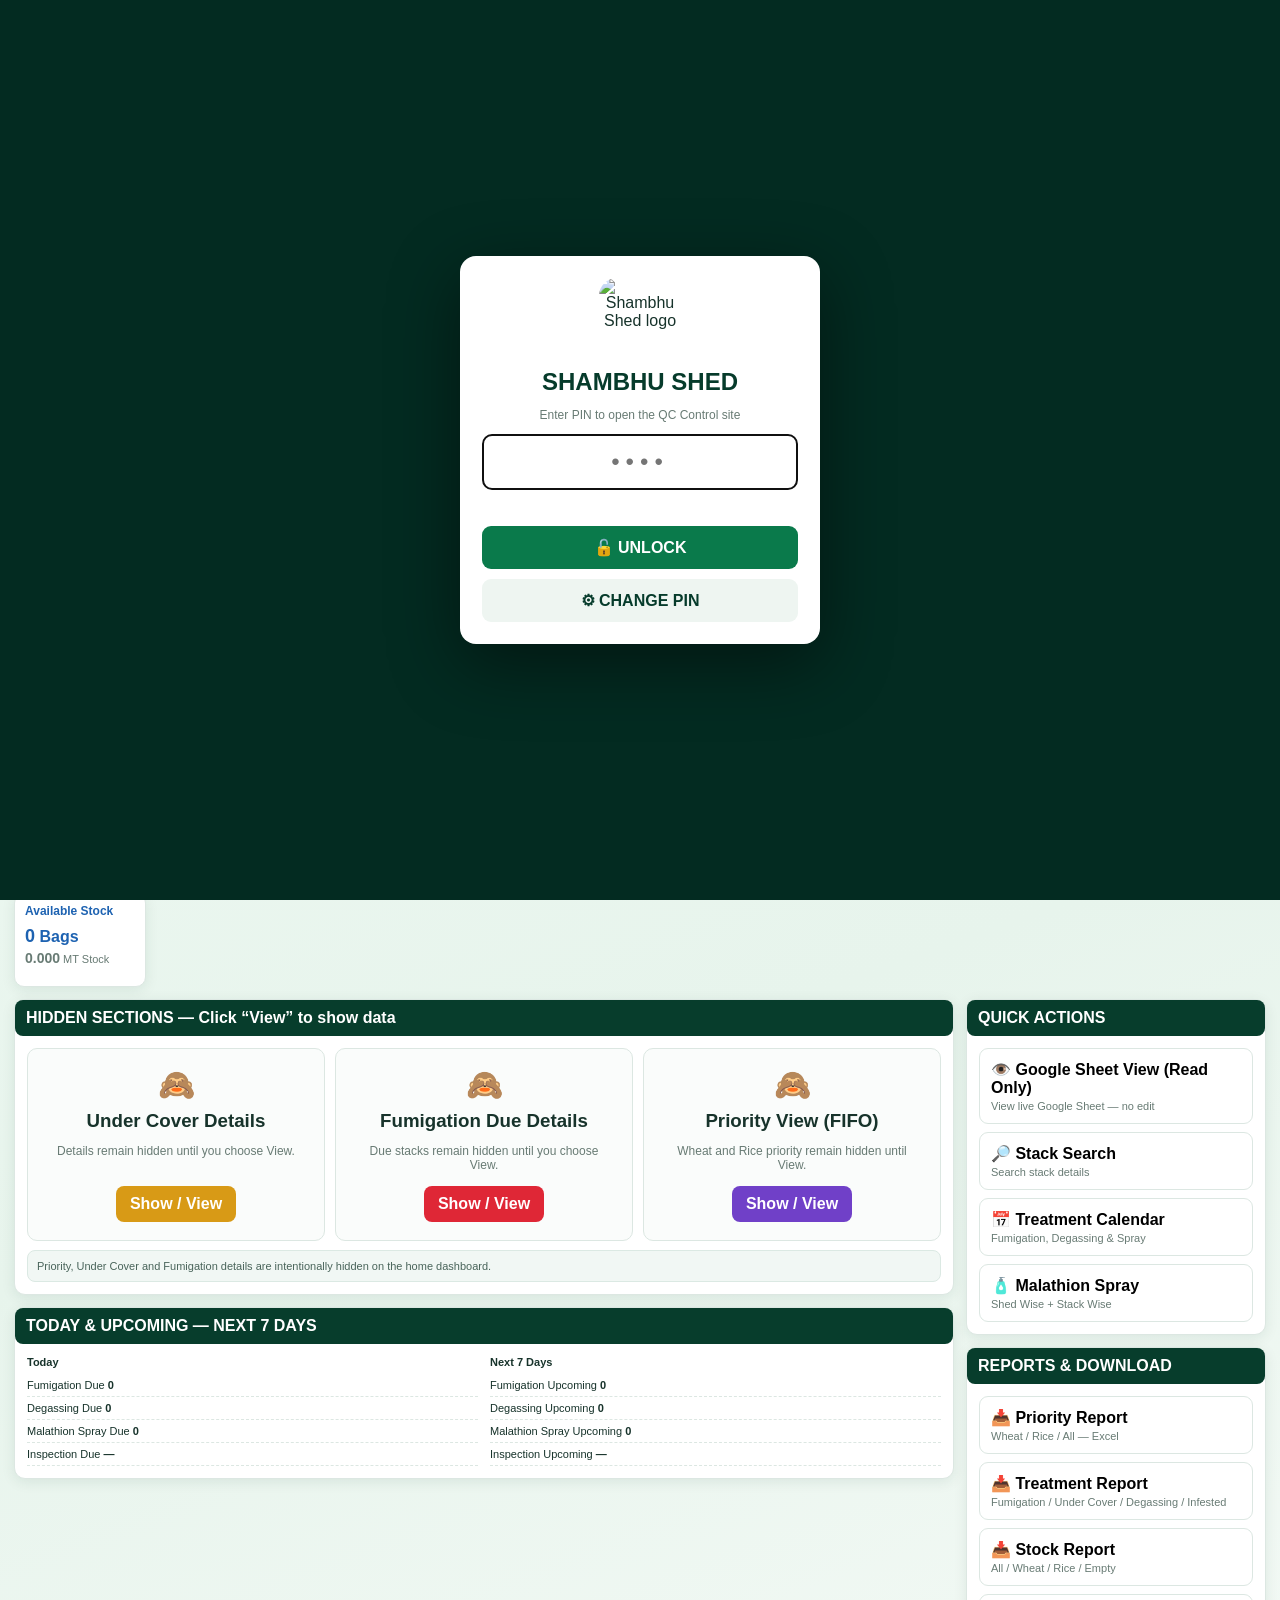
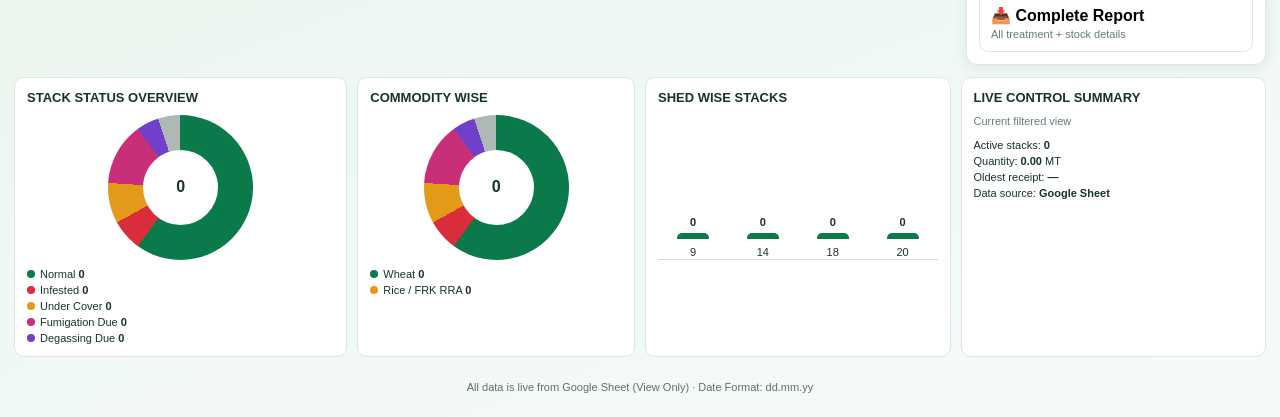
==== index.html @ ed65b25d "Add files via upload" ====
<!doctype html>
<html lang="en">
<head>
  <link rel="manifest" href="./manifest.json?v=20260919-chemical-home">
  <link rel="icon" type="image/png" sizes="32x32" href="./shambhu-shed-32.png">
  <link rel="icon" type="image/png" sizes="192x192" href="./shambhu-shed-192.png">
  <link rel="apple-touch-icon" sizes="180x180" href="./shambhu-shed-180.png">
<link rel="icon" type="image/png" sizes="512x512" href="./shambhu-shed-512.png">
<meta charset="utf-8">
<meta name="viewport" content="width=device-width,initial-scale=1,viewport-fit=cover">
<meta name="theme-color" content="#063b2b">
<title>SHAMBHU SHED – FSD SABARMATI</title>
<style>
:root{--green:#063b2b;--green2:#0a7a4b;--ink:#17332b;--muted:#687b74;--bg:#f3f7f5;--white:#fff;--line:#dce7e2;--red:#d92d3b;--orange:#e39a18;--purple:#7040c8;--pink:#c92f78;--teal:#0b9a98;--blue:#2d73c8;--shadow:0 3px 14px #0b3b2a16}
*{box-sizing:border-box}html,body{margin:0;background:var(--bg);color:var(--ink);font-family:Arial,Helvetica,sans-serif}button,input,select{font:inherit}button{cursor:pointer}.app{min-height:100vh;display:flex}.side{width:0;position:static;background:transparent;color:#fff;padding:0;z-index:20;overflow:visible}.brand{background:#fff;color:var(--green);border-radius:12px;padding:8px;text-align:center;font-weight:800;margin-bottom:12px}.brand .mark{font-size:28px;line-height:1}.nav{display:grid;gap:5px}.moisture-folder{margin-top:2px}.moisture-folder-btn{width:100%;border:0;background:#064a36;color:#fff;text-align:left;padding:11px 12px;border-radius:9px;font-weight:900;display:flex;justify-content:space-between;align-items:center}.moisture-folder-btn:hover{background:#0a7a4b}.moisture-subnav{display:none;padding-left:10px;gap:4px;grid-template-columns:1fr}.moisture-subnav.open{display:grid}.moisture-subnav button{font-size:12px;padding:9px 10px;background:#05382a}.moisture-subnav button.active{background:#0a7a4b}.mo-report-grid{display:grid;grid-template-columns:1fr 1fr;gap:12px}.mo-report-card{border:1px solid var(--line);border-radius:10px;padding:14px;background:#fff}.mo-report-card h3{margin:0 0 6px}.mo-report-card .count{font-size:13px;color:var(--muted);margin-bottom:10px}.mo-report-actions{display:flex;gap:8px;flex-wrap:wrap}.mo-report-actions button{border:0;border-radius:8px;padding:10px 13px;font-weight:900;color:#fff}.mo-report-actions .view{background:#2d73c8}.mo-report-actions .download{background:#0a7a4b}.mo-report-clear{margin-top:10px;display:flex;justify-content:flex-end}.mo-report-clear button{border:0;border-radius:8px;padding:8px 11px;background:#c52635;color:#fff;font-weight:900;font-size:11px}@media(max-width:900px){.mo-report-grid{grid-template-columns:1fr}}.nav button{border:0;background:transparent;color:#d9eee6;text-align:left;padding:11px 12px;border-radius:9px;font-weight:700}.nav button:hover,.nav button.active{background:#0a7a4b;color:#fff}.nav small{opacity:.8}.shedbox{margin-top:18px;border:1px solid #246b53;background:#084c38;border-radius:12px;padding:12px;text-align:center}.shedbox b{display:block;font-size:18px;margin-top:4px}.sidefoot{position:absolute;bottom:12px;left:10px;right:10px;background:#074734;border:1px solid #246b53;border-radius:10px;padding:10px;font-size:11px;color:#cce8dc}.main{margin-left:0;width:100%;min-width:0}.top{background:linear-gradient(110deg,#063b2b,#07543d);color:#fff;padding:16px 20px 12px;display:flex;justify-content:space-between;gap:12px;align-items:center;flex-wrap:wrap}.title h1{margin:0;font-size:24px}.title p{margin:4px 0 0;opacity:.85}.topright{display:flex;gap:16px;align-items:center;flex-wrap:wrap;font-size:13px}.live{background:#14894f;border-radius:999px;padding:7px 11px;font-weight:800}.content{padding:14px;max-width:1700px;margin:auto}.filters{background:#fff;border:1px solid var(--line);border-radius:12px;padding:11px;display:flex;gap:12px;align-items:center;flex-wrap:wrap;box-shadow:var(--shadow);margin-bottom:12px}.group{display:flex;align-items:center;gap:6px;flex-wrap:wrap}.group label{font-weight:800;font-size:12px;color:#49645a}.pill{border:1px solid #cbd9d3;background:#fff;border-radius:8px;padding:8px 14px;font-weight:800;color:#315449}.pill.active{background:#0a7a4b;color:#fff;border-color:#0a7a4b}.refresh{margin-left:auto;border:0;background:#0a7a4b;color:#fff;border-radius:8px;padding:9px 15px;font-weight:800}.status{background:#fff;border-left:5px solid #0a7a4b;border-radius:8px;padding:9px 12px;margin-bottom:12px;box-shadow:var(--shadow);font-size:12px}.kpis{display:grid;grid-template-columns:repeat(9,minmax(115px,1fr));gap:8px;margin-bottom:12px}.kpi{background:#fff;border:1px solid var(--line);border-radius:10px;padding:10px;box-shadow:var(--shadow);min-height:94px;position:relative}.kpi .label{font-size:12px;font-weight:800}.kpi .num{font-size:25px;font-weight:900;margin:5px 0}.kpi .sub{font-size:11px;color:var(--muted)}.kpi .view{border:1px solid currentColor;background:#fff;border-radius:7px;padding:5px 9px;font-weight:800;font-size:11px}.c-blue{color:#1d62b1}.c-green{color:#0a7a4b}.c-orange{color:#b66a00}.c-gray{color:#52636a}.c-yellow{color:#a36a00}.c-red{color:#c52635}.c-purple{color:#6637b7}.c-pink{color:#a82262}.c-teal{color:#078280}.available-stock-kpi .stock-eq{font-size:16px;font-weight:900;margin:8px 0 3px;white-space:nowrap}.available-stock-kpi .stock-eq b{font-size:18px}.available-stock-kpi .sub b{font-size:14px;color:inherit}.layout{display:grid;grid-template-columns:minmax(0,1fr) 300px;gap:12px}.panel{background:#fff;border:1px solid var(--line);border-radius:11px;box-shadow:var(--shadow);padding:12px;margin-bottom:12px}.panelhead{background:#073d2c;color:#fff;border-radius:8px;padding:9px 11px;font-weight:900;margin:-12px -12px 12px}.hidden-grid{display:grid;grid-template-columns:repeat(3,1fr);gap:10px}.hidden-card{border:1px solid var(--line);border-radius:10px;padding:18px;text-align:center;background:#fafcfb}.hidden-card .eye{font-size:30px}.hidden-card h3{margin:8px 0 4px}.hidden-card p{font-size:12px;color:var(--muted);min-height:30px}.showbtn{border:0;border-radius:8px;padding:9px 14px;color:#fff;font-weight:900}.btn-yellow{background:#d89a16}.btn-red{background:#df2736}.btn-purple{background:#7040c8}.btn-teal{background:#0b9a98}.btn-blue{background:#2d73c8}.quick{display:grid;gap:8px}.quick button{width:100%;text-align:left;border:1px solid var(--line);background:#fff;border-radius:9px;padding:11px;font-weight:800}.quick button:hover{background:#f1f7f4}.quick .small{display:block;color:var(--muted);font-size:11px;font-weight:500;margin-top:3px}.reportbox{margin-top:12px}.reportbtn{display:flex;justify-content:space-between;align-items:center;gap:8px}.tablewrap{overflow:auto;border:1px solid var(--line);border-radius:8px;max-height:520px}table{border-collapse:collapse;width:100%;min-width:920px;font-size:12px}th{background:#073d2c;color:#fff;padding:9px 8px;text-align:left;position:sticky;top:0;z-index:2}td{padding:8px;border-bottom:1px solid #edf2ef;white-space:nowrap}tr:hover td{background:#f7fbf9}.badge{display:inline-block;padding:4px 7px;border-radius:999px;font-weight:800;font-size:10px}.ok{background:#def5e8;color:#08733f}.due{background:#ffe1e4;color:#b31827}.soon{background:#fff0c8;color:#9a6400}.info{background:#e3efff;color:#1e5f9e}.empty{padding:24px;text-align:center;color:var(--muted)}.charts{display:grid;grid-template-columns:1.2fr 1fr 1.1fr 1.1fr;gap:10px}.chartbox{background:#fff;border:1px solid var(--line);border-radius:10px;padding:12px;min-height:220px}.charttitle{font-weight:900;font-size:13px;margin-bottom:10px}.donut{width:145px;height:145px;border-radius:50%;margin:8px auto;position:relative;background:conic-gradient(#0a7a4b 0 60%,#d92d3b 60% 67%,#e39a18 67% 76%,#c92f78 76% 90%,#7040c8 90% 95%,#aeb8b4 95% 100%)}.donut:after{content:"";position:absolute;inset:35px;background:#fff;border-radius:50%}.donut span{position:absolute;z-index:1;inset:0;display:grid;place-items:center;font-weight:900;font-size:16px}.legend{display:grid;gap:4px;font-size:11px}.dot{display:inline-block;width:8px;height:8px;border-radius:50%;margin-right:5px}.bars{height:145px;display:flex;align-items:end;justify-content:space-around;gap:10px;padding:10px 5px 20px;border-bottom:1px solid #cfdcd6}.bar{width:32px;background:#0a7a4b;border-radius:5px 5px 0 0;position:relative}.bar b{position:absolute;top:-17px;left:50%;transform:translateX(-50%);font-size:11px}.bar small{position:absolute;bottom:-19px;left:50%;transform:translateX(-50%);font-size:11px}.upcoming{display:grid;grid-template-columns:1fr 1fr;gap:12px;font-size:11px}.upcoming h4{margin:0 0 6px}.upcoming div div{padding:5px 0;border-bottom:1px dashed #dce7e2}.malgrid{display:grid;grid-template-columns:1fr 1.4fr;gap:12px}.mini-title{font-weight:900;margin-bottom:8px}.searchrow{display:flex;gap:8px;margin-bottom:10px}.searchrow input{flex:1;border:1px solid #cbd9d3;border-radius:8px;padding:9px}.modal{position:fixed;inset:0;background:#001c1288;display:none;align-items:center;justify-content:center;padding:18px;z-index:50}.modal.show{display:flex}.modalbox{background:#fff;border-radius:14px;width:min(760px,100%);max-height:88vh;overflow:auto;padding:16px;box-shadow:0 20px 60px #0004}.modalhead{display:flex;justify-content:space-between;gap:10px;align-items:center}.close{border:0;background:#eef3f0;border-radius:8px;padding:7px 10px;font-weight:900}.report-list{display:grid;gap:8px}.report-list button{border:1px solid var(--line);background:#fff;border-radius:8px;padding:11px;text-align:left;font-weight:800}.footer{padding:10px;text-align:center;color:#5c7168;font-size:11px}.hidden-section{display:none}.note{background:#f1f7f4;border:1px solid #dbe9e3;padding:9px;border-radius:8px;font-size:11px;color:#49645a;margin-top:9px}.smallmuted{font-size:11px;color:var(--muted)}.chem-report-folder{margin-top:12px;border:1px solid var(--line);border-radius:10px;background:#f7fbf9;overflow:hidden}.chem-report-folder>summary{cursor:pointer;list-style:none;padding:11px 13px;font-weight:900;color:#fff;background:#073d2c}.chem-report-folder>summary::-webkit-details-marker{display:none}.chem-report-folder-body{padding:10px;background:#fff}.chem-report-folder[open]>summary{background:#0a7a4b}.chem-report-folder .chem-report-filter{margin-top:0}.chem-report-folder .chemical-actions{margin-bottom:2px}.chem-report-filter{display:flex;gap:8px;align-items:end;flex-wrap:wrap;margin:10px 0}.chem-report-filter label{font-size:11px;font-weight:800;color:var(--muted);display:grid;gap:4px}.chem-report-filter input{border:1px solid #cbd9d3;border-radius:7px;padding:7px}.chem-history{border:1px solid var(--line);background:#f7fbf9;border-radius:8px;padding:8px;margin:8px 0}.chem-history summary{font-weight:900;cursor:pointer}
.mo-status-grid{display:grid;grid-template-columns:1fr 1fr;gap:10px;margin-bottom:10px}.mo-status-card{border:1px solid var(--line);border-radius:10px;background:#fff;padding:10px;box-shadow:var(--shadow)}.mo-status-head{display:flex;justify-content:space-between;align-items:center;font-weight:900;margin-bottom:7px}.mo-status-count{font-size:22px}.mo-stack-list{display:grid;gap:5px;max-height:170px;overflow:auto}.mo-stack-item{display:flex;justify-content:space-between;align-items:center;gap:8px;padding:7px 8px;border:1px solid #e3ebe7;border-radius:7px;background:#f8fbf9;font-size:11px}.mo-stack-item button{border:0;border-radius:6px;padding:5px 8px;font-size:10px;font-weight:900}.mo-select-row{display:flex;gap:8px;align-items:stretch}.mo-select-row .mbox{flex:1}.mo-add-stack-btn{border:0;border-radius:9px;padding:10px 13px;background:#0a7a4b;color:#fff;font-weight:900;white-space:nowrap}.mo-stack-actions{display:flex;gap:5px;align-items:center}.mo-delete-btn{background:#ffe7e7!important;color:#b31827!important}.mo-add-stack-box{display:grid;gap:10px}.mo-add-stack-box label,.mo-add-rmc-row label{display:block;font-size:11px;font-weight:900;color:#49645a;margin-bottom:4px}.mo-add-stack-box select,.mo-add-stack-box input{width:100%;box-sizing:border-box;padding:10px;border:1px solid #cbd9d3;border-radius:8px}.mo-new-preview{background:#f1f7f4;border:1px solid #dbe9e3;border-radius:8px;padding:10px;font-size:12px;line-height:1.7}.mo-add-rmc-row{display:grid;grid-template-columns:1fr 1.4fr;gap:10px}.mo-add-rmc-row>div{border:1px solid #dbe9e3;border-radius:8px;padding:10px;background:#fbfdfc}.mo-add-rmc-row b{font-size:16px}.mo-add-actions{display:flex;justify-content:flex-end;gap:8px}.mo-pending{background:#fff8e8}.mo-active{background:#eef8f3}@media(max-width:700px){.mo-status-grid{grid-template-columns:1fr}}
/* ===== SHAMBHU SHED MOISTURE UPDATE ===== */
.moisture-top{display:grid;grid-template-columns:1.1fr 1fr 1fr 1fr 1fr;gap:8px;margin-bottom:10px}
.mbox{background:#fff;border:1px solid var(--line);border-radius:10px;padding:9px;box-shadow:var(--shadow)}
.mbox label{display:block;font-size:10px;font-weight:900;color:#49645a;margin-bottom:5px}
.mbox select,.mbox input{width:100%;padding:9px 8px;border:1px solid #cbd9d3;border-radius:7px;background:#fff;font-size:13px}
.mbox input[readonly]{background:#eef5f1;color:#35594b;font-weight:800}
.moisture-note{background:#e8f5ed;border-left:5px solid #0a7a4b;border-radius:8px;padding:9px 11px;margin-bottom:10px;font-size:12px}
.moisture-table-wrap{overflow:auto;border:1px solid var(--line);border-radius:9px;background:#fff}
.moisture-table{min-width:780px!important}
.moisture-table th{text-align:center}
.moisture-table td{text-align:center;padding:5px}
.moisture-table input{width:100%;min-width:70px;padding:8px 5px;border:1px solid #cbd9d3;border-radius:7px;text-align:center;background:#fff}
.moisture-table input[readonly]{background:#eef5f1}
.moisture-table .truck{min-width:100px}.moisture-table .check{width:24px;min-width:24px;height:24px;accent-color:#0a7a4b}
.moisture-summary{display:grid;grid-template-columns:repeat(5,1fr);gap:8px;margin-top:10px}
.moisture-summary .card{min-height:auto;text-align:center}.moisture-summary strong{display:block;font-size:18px;margin-top:4px}
.moisture-actions{display:grid;grid-template-columns:repeat(4,1fr);gap:8px;margin-top:10px}
.moisture-actions button{border:0;border-radius:8px;padding:11px;font-weight:900;color:#fff}
.mo-save{background:#0a7a4b}.mo-new{background:#2d73c8}.mo-clear{background:#d98a18}.mo-export{background:#7040c8}
.moisture-history{margin-top:10px}.mh-filter{display:grid;grid-template-columns:1fr 1fr 1fr;gap:8px;margin-bottom:9px}.mh-filter select{padding:9px;border:1px solid #cbd9d3;border-radius:7px;background:#fff}
.mh-item{border-bottom:1px solid var(--line);padding:9px 2px;font-size:12px}.mh-item button{margin-top:6px;border:1px solid #cbd9d3;background:#fff;border-radius:7px;padding:6px 9px;font-weight:800}
.pin-screen{position:fixed;inset:0;background:#032b21;display:flex;align-items:center;justify-content:center;z-index:99999;padding:18px}
.pin-box{width:min(360px,100%);background:#fff;border-radius:16px;padding:22px;box-shadow:0 20px 70px #0007;text-align:center}.pin-logo{width:82px;height:82px;margin:0 auto 8px}.pin-logo img{width:100%;height:100%;object-fit:contain;border-radius:18px}.pin-box h2{margin:6px 0;color:#063b2b}.pin-box p{font-size:12px;color:#687b74}.pin-box input{width:100%;padding:13px;text-align:center;font-size:22px;letter-spacing:6px;border:1px solid #cbd9d3;border-radius:9px}.pin-box button{width:100%;margin-top:10px;padding:12px;border:0;border-radius:9px;background:#0a7a4b;color:#fff;font-weight:900}.pin-box .pin-change{background:#eef5f1;color:#063b2b}.pin-error{color:#c52635;font-size:12px;min-height:18px;margin-top:8px}
@media(max-width:900px){.moisture-top{grid-template-columns:repeat(2,1fr)}.moisture-top .mbox:first-child{grid-column:span 2}.moisture-summary{grid-template-columns:repeat(3,1fr)}.moisture-actions{grid-template-columns:repeat(2,1fr)}}
@media(max-width:560px){.moisture-top{grid-template-columns:1fr 1fr}.moisture-summary{grid-template-columns:repeat(2,1fr)}.mh-filter{grid-template-columns:1fr}.moisture-note{font-size:11px}}


/* ===== MOISTURE UPDATE POPUP FINAL MOBILE/DESKTOP UI ===== */
.mo-popup-stack-grid{display:grid;grid-template-columns:repeat(4,1fr);gap:8px;margin-bottom:14px}
.mo-popup-stack-grid>div{background:#f2f7ff;border:1px solid #dbe7f5;border-radius:10px;padding:11px;text-align:center}
.mo-popup-stack-grid span{display:block;font-size:11px;font-weight:900;color:#526b7d;margin-bottom:5px}
.mo-popup-stack-grid b{font-size:20px;color:#123b6d}
.mo-popup-stack-grid .remain{background:#fff1f3;border-color:#ffd0d5}.mo-popup-stack-grid .remain span{color:#8b3a43}.mo-popup-stack-grid .remain b{color:#d92d3b}
.mo-popup-input-head{display:grid;grid-template-columns:1fr 1fr;gap:8px;background:#eaf2fb;border:1px solid #d7e4f1;border-radius:10px 10px 0 0;padding:10px 12px;font-weight:900;color:#173d68;font-size:14px}
.mo-popup-fields{border:1px solid #d7e4f1;border-top:0;border-radius:0 0 10px 10px;padding:12px;gap:10px}
.mo-popup-fields input{border:2px solid #2d73c8;background:#fff;padding:14px;font-size:20px;min-height:54px}
.mo-popup-fields label{font-size:13px;color:#173d68}
.mo-popup-entry{margin-top:12px;background:#effaf4;border:1px solid #bde4ce;border-radius:10px;padding:11px 14px;display:flex;justify-content:space-between;font-size:15px;color:#08733f}
.mo-popup-bottom{display:grid;grid-template-columns:1fr 1.25fr;gap:10px;margin-top:12px;align-items:stretch}
.mo-popup-save{border:0;border-radius:10px;padding:15px;font-size:18px;min-height:76px}
.mo-projection{border:1px solid #d6e1ed;border-radius:10px;background:#fff;text-align:center;padding:9px;display:flex;flex-direction:column;justify-content:center}
.mo-projection span{font-weight:900;color:#173d68;font-size:14px}.mo-projection em{font-style:normal;font-size:10px;background:#dff7e9;color:#08733f;border-radius:999px;padding:3px 8px;align-self:center;margin:4px 0}.mo-projection strong{font-size:24px}.mo-projection small{color:#687b74;font-weight:800}
@media(max-width:560px){.modal{padding:8px}.modalbox{width:100%;max-height:94vh;padding:12px;border-radius:14px}.modalhead{position:sticky;top:0;background:#fff;z-index:2;padding-bottom:8px}.mo-popup-stack-grid{grid-template-columns:1fr 1fr}.mo-popup-stack-grid b{font-size:18px}.mo-popup-input-head{font-size:13px}.mo-popup-fields input{font-size:18px;padding:12px}.mo-popup-bottom{grid-template-columns:1fr}.mo-popup-save{min-height:58px}.mo-projection{min-height:78px}}



/* ===== FINAL MOBILE MOISTURE POPUP COMPACT ===== */
.mo-popup-stack-grid{grid-template-columns:repeat(4,1fr);gap:6px;margin-bottom:9px}
.mo-popup-stack-grid>div{padding:7px;border-radius:8px}
.mo-popup-stack-grid span{font-size:9px;margin-bottom:3px}
.mo-popup-stack-grid b{font-size:14px}
.mo-popup-stack-grid .remain b{font-size:15px}
.mo-popup-stack-grid .pop-proj{background:#f1faf5;border-color:#bde4ce}
.mo-popup-stack-grid .pop-proj span{color:#08733f}
.mo-popup-stack-grid .pop-proj strong{display:block;font-size:16px;line-height:1.1}
.mo-popup-stack-grid .pop-proj small{display:block;font-size:8px;color:#687b74;margin-top:2px}
.mo-popup-input-head{padding:6px 8px;font-size:10px}
.mo-popup-fields{padding:8px;gap:6px}
.mo-popup-fields label{font-size:9px;margin-bottom:3px}
.mo-popup-fields input{padding:8px 7px;font-size:14px;min-height:40px}
.mo-popup-entry{margin-top:6px;padding:6px 8px;font-size:10px}
.mo-popup-save{font-size:12px!important;padding:9px 14px!important;min-height:40px!important}
.mo-popup-bottom{display:block;margin-top:8px}
.mo-popup-bottom{display:grid!important;grid-template-columns:1fr 1fr!important;gap:7px!important;align-items:stretch}
.mo-popup-bottom .mo-projection{display:flex!important;min-height:52px!important;padding:6px!important}
.mo-popup-bottom .mo-projection span{font-size:9px!important}.mo-popup-bottom .mo-projection strong{font-size:16px!important}.mo-popup-bottom .mo-projection small{font-size:7px!important}.mo-popup-bottom .mo-projection em{font-size:8px!important;margin:2px 0!important}
@media(max-width:560px){
  .modal{align-items:flex-start;padding:2px 6px 10px;overflow-y:auto}
  .modalbox{max-height:calc(100vh - 12px);padding:8px;border-radius:11px;margin-top:0;width:100%}
  .modalhead{padding-bottom:5px}
  .modalhead h3{font-size:14px!important;margin:0}
  .close{padding:5px 8px;font-size:11px}
  .mo-popup-stack-grid{grid-template-columns:repeat(4,1fr);gap:4px}
  .mo-popup-stack-grid>div{padding:6px 3px}
  .mo-popup-stack-grid span{font-size:8px}
  .mo-popup-stack-grid b,.mo-popup-stack-grid .remain b{font-size:13px}
  .mo-popup-stack-grid .pop-proj strong{font-size:14px}
  .mo-popup-fields input{font-size:16px;padding:9px 6px}
}

/* ===== FINAL MOBILE MOISTURE POPUP / UNDER ISSUE BUTTON SIZE ===== */
.mo-select-btn{border:0;border-radius:7px;padding:5px 8px;background:#0a7a4b;color:#fff;font-weight:800;font-size:10px;line-height:1;cursor:pointer}
.mo-select-btn:hover{background:#075d3b}
.mo-delete-btn{font-size:9px!important;padding:4px 6px!important;border-radius:6px!important}
.mo-popup-stack-grid{grid-template-columns:1fr 1fr 1fr 1fr!important;gap:4px!important;margin-bottom:7px!important}
.mo-popup-stack-grid>div{padding:5px 3px!important}
.mo-popup-stack-grid span{font-size:8px!important;margin-bottom:2px!important}
.mo-popup-stack-grid b,.mo-popup-stack-grid .remain b{font-size:13px!important}
.mo-popup-stack-grid .pop-proj strong{font-size:13px!important}
.mo-popup-stack-grid .pop-proj small{font-size:7px!important}
.mo-popup-input-head{padding:6px 8px!important;font-size:10px!important}
.mo-popup-fields{padding:7px!important;gap:5px!important}
.mo-popup-fields label{font-size:9px!important}
.mo-popup-fields input{padding:8px!important;font-size:15px!important;min-height:40px!important}
.mo-popup-entry{margin-top:6px!important;padding:6px 8px!important;font-size:10px!important}
.mo-popup-bottom{display:block!important;margin-top:6px!important}
.mo-popup-save{font-size:12px!important;padding:9px 14px!important;min-height:40px!important;width:100%}
@media(max-width:560px){
  #modal{align-items:flex-start!important;justify-content:center!important;padding:3px 5px!important;overflow-y:auto!important}
  #modal .modalbox{margin-top:3px!important;max-height:calc(100dvh - 6px)!important;padding:8px!important;border-radius:10px!important}
  #modal .modalhead{padding-bottom:4px!important}
  #modal .modalhead h3{font-size:13px!important}
  #modal .close{font-size:10px!important;padding:4px 7px!important}
  .mo-popup-stack-grid{gap:3px!important}
}
@media(max-height:520px) and (max-width:560px){
  #modal .modalbox{margin-top:1px!important;max-height:calc(100dvh - 2px)!important}
  .mo-popup-stack-grid>div{padding:4px 2px!important}
  .mo-popup-fields input{min-height:36px!important;padding:6px!important}
}

/* ===== MOISTURE UPDATE FOCUSED SCREEN ===== */
.moisture-focused-page{max-width:900px;margin:0 auto}
.mo-focus-section{background:#fff;border:1px solid var(--line);border-radius:12px;padding:13px;margin-bottom:12px;box-shadow:var(--shadow)}
.mo-focus-title{font-size:15px;font-weight:900;color:#063b2b;margin-bottom:8px}
.mo-focus-box{box-shadow:none;padding:0;border:0}.mo-focus-box select{width:100%;padding:13px;border:2px solid #0a7a4b;border-radius:9px;background:#fff;font-weight:900;font-size:16px}
.mo-focus-value{font-size:25px;font-weight:900;background:#eef8f3;border:2px solid #0a7a4b;border-radius:9px;padding:12px;text-align:center;color:#063b2b}
.mo-hidden-input{display:none!important}
.mo-focus-section .mo-entry-grid{display:grid;grid-template-columns:1fr 1fr;gap:10px}.mo-focus-section .mo-entry-grid>div{min-width:0}
.mo-focus-section .mo-entry-grid input{width:100%;padding:12px;border:1px solid #cbd9d3;border-radius:8px}.mo-focus-section .mo-entry-grid input#mUpdateBags{border:2px solid #e3a52b;background:#fff8df;font-weight:900}
.mo-focus-section .mo-status-grid{margin:0}.mo-focus-hidden{display:none!important}
.saved-moisture-focus .mo-table-wrap{overflow:auto;border:1px solid var(--line);border-radius:9px}.saved-moisture-focus table{min-width:600px}
@media(max-width:560px){.mo-focus-section .mo-entry-grid{grid-template-columns:1fr}.mo-focus-title{font-size:14px}.mo-focus-value{font-size:22px}}

/* ===== FINAL MOISTURE UI CORRECTIONS ===== */
.mo-status-grid{grid-template-columns:1fr;margin-bottom:12px}
.mo-status-card.mo-active{display:none!important}
.mo-status-card.mo-pending{padding:16px 18px;border:2px solid #f0c36a;background:linear-gradient(135deg,#fff8e8,#fffdf5);}
.mo-status-card.mo-pending .mo-status-head{font-size:16px;margin-bottom:10px}
.mo-status-card.mo-pending .mo-status-count{font-size:28px}
.mo-status-card.mo-pending .mo-stack-list{max-height:250px;gap:8px}
.mo-status-card.mo-pending .mo-stack-item{padding:11px 12px;font-size:13px;border-color:#efd99e;background:#fffdf7}
.mo-status-card.mo-pending .mo-stack-item button{padding:6px 9px;font-size:10px;background:#d98a18;color:#fff}
.mo-entry{border:2px solid #b7dfca;background:linear-gradient(135deg,#f2fff8,#ffffff);padding:15px}
.mo-entry h3{font-size:17px}
.mo-entry-grid{gap:6px}
.mo-entry-grid>div:nth-child(2){margin-left:-2px}
.mo-entry-grid>div:nth-child(2) label{font-size:15px;color:#8a5a00}
.mo-entry-grid>div:nth-child(2) input#mUpdateBags{font-size:20px;padding:13px;border:2px solid #e3a52b;background:#fff8df;color:#684600}
.mo-entry-note{font-size:12px}
.mo-popup-highlight{background:linear-gradient(135deg,#eefaf4,#fff8df);border:2px solid #0a7a4b;border-radius:12px;padding:14px;margin-bottom:14px;box-shadow:0 8px 24px #0a7a4b22}
.mo-popup-fields{display:grid;grid-template-columns:1fr 1fr;gap:6px;align-items:end}
.mo-popup-fields label{display:block;font-size:14px;font-weight:900;margin-bottom:6px}
.mo-popup-fields input{width:100%;padding:14px 12px;border-radius:10px;font-size:20px;font-weight:900;text-align:center}
.mo-popup-fields .bags-field input{border:2px solid #e3a52b;background:#fff8df;color:#684600}
.mo-popup-fields .moisture-field input{border:2px solid #2d73c8;background:#eef5ff;color:#164f8c}
.mo-popup-save{font-size:15px!important;padding:13px 20px!important;box-shadow:0 5px 15px #0a7a4b44}
[data-page="moisture"]{font-size:17px!important;padding:11px 14px!important;border:2px solid #e39a18!important;animation:moNavBlink 1s infinite;}
@keyframes moNavBlink{0%,100%{transform:scale(1);filter:brightness(1)}50%{transform:scale(1.03);filter:brightness(1.12)}}
.mo-update-title{display:flex;align-items:center;gap:8px;font-size:18px!important}
.mo-update-title .update-icon{font-size:28px}
@media(max-width:560px){.mo-popup-fields{grid-template-columns:1fr 1fr;gap:5px}.mo-popup-fields input{font-size:18px;padding:13px 8px}.mo-status-card.mo-pending{padding:14px}.mo-status-card.mo-pending .mo-stack-item{font-size:12px}}

@media(max-width:1250px){.kpis{grid-template-columns:repeat(5,1fr)}.charts{grid-template-columns:1fr 1fr}.layout{grid-template-columns:1fr 280px}}
@media(max-width:900px){.side{width:54px;padding:8px 6px}.brand{font-size:0;height:55px}.brand .mark{font-size:24px}.nav button{font-size:0;text-align:center;padding:12px}.nav button:first-letter{font-size:20px}.nav button::first-line{font-size:0}.shedbox,.sidefoot{display:none}.main{margin-left:68px;width:calc(100% - 68px)}.title h1{font-size:18px}.hidden-grid,.malgrid{grid-template-columns:1fr}.layout{grid-template-columns:1fr}.kpis{grid-template-columns:repeat(3,1fr)}}
@media(max-width:560px){.content{padding:8px}.kpis{grid-template-columns:repeat(2,1fr)}.charts{grid-template-columns:1fr}.top{padding:12px}.topright{font-size:11px}.filters{gap:7px}.pill{padding:7px 10px}.refresh{margin-left:0}.hidden-grid{grid-template-columns:1fr}.kpi{min-height:85px}.kpi .num{font-size:22px}}

/* ===== FINAL MOISTURE SHEET UI ===== */
.mo-final-top{display:grid;grid-template-columns:1.1fr 1fr 1fr 1fr 1fr;gap:8px;margin-bottom:10px}
.mo-final-top .mbox{background:#fff;border:1px solid var(--line);border-radius:10px;padding:9px;box-shadow:var(--shadow)}
.mo-final-top label{display:block;font-size:10px;font-weight:900;color:#49645a;margin-bottom:5px}
.mo-final-top select,.mo-final-top input,.mo-entry input,.mo-entry select{width:100%;padding:9px 8px;border:1px solid #cbd9d3;border-radius:7px;background:#fff;font-size:13px}
.mo-final-top input[readonly]{background:#eef5f1;color:#35594b;font-weight:800}
.mo-stackbar{background:#eef7f3;border:1px solid #d4e7de;border-radius:9px;padding:10px 12px;margin-bottom:10px;font-size:12px;font-weight:800;display:flex;gap:14px;flex-wrap:wrap;align-items:center}
.mo-stackbar .active-tag{background:#def5e8;color:#08733f;border-radius:999px;padding:5px 9px}
.mo-table-wrap{overflow:auto;border:1px solid var(--line);border-radius:9px;background:#fff}
.mo-final-table{min-width:900px!important}
.mo-final-table th{text-align:center}.mo-final-table td{text-align:center;padding:6px}
.mo-final-table input{width:100%;min-width:80px;padding:8px 5px;border:1px solid #cbd9d3;border-radius:7px;text-align:center;background:#fff}
.mo-final-table input[readonly]{background:#eef5f1}.print-toggle{border:1px solid #cbd9d3;border-radius:999px;padding:5px 12px;font-weight:900;background:#fff}.print-toggle.yes{background:#def5e8;color:#08733f}.print-toggle.no{background:#ffe1e4;color:#b31827}.mo-final-table .truck{min-width:115px}.mo-final-table .datecell{min-width:145px}
.mo-final-table .status-p{background:#fff0d2;color:#b66a00;padding:4px 7px;border-radius:999px;font-weight:800;font-size:10px}
.mo-final-table .status-u{background:#def5e8;color:#08733f;padding:4px 7px;border-radius:999px;font-weight:800;font-size:10px}
.mo-entry{margin-top:10px;background:#f8fbfa;border:1px solid var(--line);border-radius:10px;padding:11px}
.mo-entry h3{margin:0 0 8px;color:#073d2c;font-size:14px}.mo-entry-grid{display:grid;grid-template-columns:1fr 1fr 1fr 1fr 1.4fr auto;gap:8px;align-items:end}
.mo-entry label{display:block;font-size:10px;font-weight:900;color:#49645a;margin-bottom:4px}.mo-entry .readonly{background:#eef5f1;font-weight:800}
.mo-save{border:0;background:#0a7a4b;color:#fff;border-radius:8px;padding:10px 14px;font-weight:900;height:38px}.mo-entry-note{font-size:11px;color:#49645a;margin-top:7px}
.mo-results{display:grid;grid-template-columns:1fr 1fr 1fr;gap:10px;margin-top:10px}
.mo-result{background:#fff;border:1px solid var(--line);border-radius:10px;padding:12px;text-align:center;box-shadow:var(--shadow)}
.mo-result .label{font-size:11px;font-weight:900;color:#49645a}.mo-result .value{font-size:25px;font-weight:900;margin-top:4px}.mo-result.rmc .value{color:#0a7a4b}.mo-result.imc .value{color:#2d73c8}.mo-result.diff-pos .value{color:#0a7a4b}.mo-result.diff-neg .value{color:#d92d3b}.mo-result.diff-zero .value{color:#52636a}
.mo-result small{display:block;margin-top:3px;color:#687b74;font-size:10px}
.mo-completebar{margin-top:10px;display:flex;justify-content:space-between;align-items:center;gap:10px;background:#f1f7f4;border:1px solid #dbe9e3;border-radius:9px;padding:10px}
.mo-completebar button{border:0;background:#0a7a4b;color:#fff;border-radius:8px;padding:10px 15px;font-weight:900}.mo-completebar button[disabled]{background:#b9c8c1;cursor:not-allowed}
.mo-history-list{display:grid;gap:9px}.mo-history-wrap{overflow:auto}.mo-history-table{width:100%;border-collapse:collapse;min-width:920px;background:#fff}.mo-history-table th{background:#0b4f8a;color:#fff;padding:9px 8px;text-align:left;font-size:12px;white-space:nowrap}.mo-history-table td{border:1px solid var(--line);padding:8px;font-size:12px;white-space:nowrap}.mo-history-table tr:nth-child(even) td{background:#f8fbfd}.mo-history-table .diff-green{color:#087a3b;font-weight:900}.mo-history-table .diff-red{color:#c62828;font-weight:900}.mo-history-table .diff-neutral{color:#666;font-weight:800}.mo-history-table .view-btn{border:0;background:#2d73c8;color:#fff;border-radius:7px;padding:7px 10px;font-weight:800}.mo-history-item{border:1px solid var(--line);border-radius:9px;padding:9px;background:#fff;font-size:12px}.mo-history-item button{margin-top:6px;border:0;background:#2d73c8;color:#fff;border-radius:7px;padding:7px 10px;font-weight:800}
/* V9 requested UI */
.mo-final-top .mbox:first-child label{font-size:14px}.mo-final-top .mbox:first-child select{font-size:16px;font-weight:900;padding:12px;border:2px solid #0a7a4b;background:#f1fff7}
.mo-entry-grid>div:nth-child(2) label{font-size:14px;font-weight:900}.mo-entry-grid>div:nth-child(2) input#mUpdateBags{font-size:17px;font-weight:900}
.alert-bell{border:0;background:#fff;color:#0a7a4b;border-radius:999px;padding:7px 11px;font-weight:900;box-shadow:0 2px 8px #0002}.alert-bell b{display:inline-block;min-width:20px;text-align:center;background:#e7efe9;border-radius:999px;padding:2px 6px;margin-left:3px}.alert-bell.has-alert{background:#fff0f1;color:#c52635;animation:workAlertBlink 1s infinite}.alert-bell.has-alert b{background:#d92d3b;color:#fff}.pending-work-panel .panelhead,.note-entry-panel .panelhead{font-weight:1000;letter-spacing:.2px}.pending-work-panel .note-item{font-weight:900;background:linear-gradient(135deg,#fff8df,#fff);border:2px solid #e3a018;box-shadow:0 3px 12px #e39a1826}.pending-work-panel .note-item.overdue{background:linear-gradient(135deg,#fff0f1,#fff);border-left:7px solid #d92d3b}.pending-work-panel .note-item.today{background:linear-gradient(135deg,#fff8df,#fff);border-left:7px solid #e39a18}.pending-work-panel .note-item b{font-weight:1000;color:#7a4300}.pending-work-panel .note-item.overdue b{color:#b31827}.note-entry-panel{border:2px solid #0a7a4b;background:linear-gradient(135deg,#f0fff7,#fff)}.note-entry-panel .panelhead{background:linear-gradient(90deg,#073d2c,#0a7a4b)}
.work-alert{background:#fff0c8;border:2px solid #e39a18;border-left:6px solid #d92d3b;border-radius:10px;padding:10px 12px;margin-bottom:12px;font-weight:800;display:none}.work-alert.show{animation:workAlertBlink 1s infinite;}
@keyframes workAlertBlink{0%,100%{filter:brightness(1);box-shadow:0 0 0 0 rgba(217,45,59,.08)}50%{filter:brightness(1.08);box-shadow:0 0 0 5px rgba(217,45,59,.15)}}.work-alert.show{display:block}.work-alert button{margin-left:8px;border:0;background:#0a7a4b;color:#fff;border-radius:7px;padding:5px 9px;font-weight:800}
.notes-grid{display:grid;grid-template-columns:1.1fr .9fr;gap:12px}.note-form{display:grid;gap:9px}.note-form input,.note-form textarea{border:1px solid #cbd9d3;border-radius:8px;padding:10px}.note-form textarea{min-height:90px;resize:vertical}.note-item{border:1px solid var(--line);border-radius:9px;padding:10px;background:#fff;display:flex;justify-content:space-between;gap:10px;align-items:center}.note-item.overdue{border-left:5px solid #d92d3b}.note-item.today{border-left:5px solid #e39a18}.fn-grid{display:grid;grid-template-columns:1fr 1fr;gap:12px;margin-top:12px}.fn-card{border:1px solid var(--line);border-radius:10px;padding:12px;background:#fff}.fn-card.done{background:#eefaf3;border-color:#8bc7a8}.fn-head{display:flex;justify-content:space-between;align-items:center;gap:8px}.fn-card button{border:0;background:#0a7a4b;color:#fff;border-radius:8px;padding:8px 12px;font-weight:900}.fn-card button.pending{background:#e39a18}.history-downloads{display:flex;gap:8px;flex-wrap:wrap;margin:8px 0 12px}.history-downloads button{border:0;border-radius:8px;padding:9px 12px;color:#fff;font-weight:900}.history-downloads .w{background:#0a7a4b}.history-downloads .r{background:#b66a00}.history-downloads .a{background:#2d73c8}
@media(max-width:700px){.notes-grid,.fn-grid{grid-template-columns:1fr}.history-downloads button{flex:1;min-width:140px}}
.mo-rmc-edit{display:flex;gap:7px;align-items:center;justify-content:center}.mo-rmc-edit input{width:100px!important;text-align:center}.mo-rmc-edit button{border:0;background:#e8f1ed;border-radius:6px;padding:5px 7px;font-size:11px;font-weight:800}
.mo-stack-item.wheat-stack{border:2px solid #2e8b57!important;border-left:7px solid #167443!important;background:#dff5e6!important;color:#145b36!important}.mo-stack-item.wheat-stack b{color:#0f6b3c}.mo-stack-item.rice-stack{border:2px solid #d98a18!important;border-left:7px solid #b66a00!important;background:#fff0c7!important;color:#7b4a00!important}.mo-stack-item.rice-stack b{color:#965600}.mo-stack-item.wheat-stack .mo-delete-btn{background:#2e8b57!important;color:#fff!important}.mo-stack-item.rice-stack .mo-delete-btn{background:#d98a18!important;color:#fff!important}
.mo-pending-note{background:#fff7e3;border-left:4px solid #e39a18;border-radius:7px;padding:8px 10px;font-size:11px;margin-top:8px}
.mo-status-card.mo-pending{animation:moBlink 1.25s infinite;}
@keyframes moBlink{0%,100%{box-shadow:0 0 0 0 rgba(227,154,24,.08)}50%{box-shadow:0 0 0 5px rgba(227,154,24,.16)}}
[data-page="moisture"]{font-size:17px!important;padding:11px 14px!important;border:2px solid #e39a18!important;animation:moNavBlink 1s infinite;}
@keyframes moNavBlink{0%,100%{transform:scale(1);filter:brightness(1)}50%{transform:scale(1.03);filter:brightness(1.12)}}
.mo-update-title{font-size:20px!important;padding:12px 14px!important;border-radius:10px;background:linear-gradient(135deg,#fff4a8,#ffe08a);border:2px solid #e39a18;animation:moUpdateBlink 1s infinite;}
.mo-update-title .update-icon{font-size:28px;display:inline-block;vertical-align:middle;margin-right:6px}
@keyframes moUpdateBlink{0%,100%{transform:scale(1);filter:brightness(1)}50%{transform:scale(1.015);filter:brightness(1.08)}}
.note-form .remarks-label{font-size:13px;font-weight:900;margin-top:2px}
.note-form textarea{min-height:125px;font-size:14px}
.fn-card .fn-status{font-weight:900;font-size:14px}
.fn-card.pending-fn{border:2px solid #e39a18;animation:fnBlink 1.25s infinite}
@keyframes fnBlink{0%,100%{box-shadow:0 0 0 0 rgba(227,154,24,.06)}50%{box-shadow:0 0 0 4px rgba(227,154,24,.14)}}

@media(max-width:900px){.mo-final-top{grid-template-columns:1fr 1fr}.mo-entry-grid{grid-template-columns:1fr 1fr}.mo-results{grid-template-columns:1fr}.mo-completebar{align-items:stretch;flex-direction:column}.mo-completebar button{width:100%}}

<style>
/* Single-page navigation: when a tab is open, hide dashboard-only content */
body.page-open:not(.dashboard-open) .final-quick-grid,
body.page-open:not(.dashboard-open) .final-quick-row,
body.page-open:not(.dashboard-open) .dashboard-overview-folder,
body.page-open:not(.dashboard-open) #dashboardPage { display:none!important; }
.page-nav-btn{border:1px solid #8fd0b5;background:#fff;color:#073d2c;border-radius:9px;padding:8px 10px;font-weight:900;white-space:nowrap}
.page-nav-btn:hover{background:#e8f5ed}
@media(max-width:700px){.page-nav-btn{padding:7px 8px;font-size:11px}.top-left{gap:5px}}
/* Final mobile-first navigation/layout */
.side .brand,.side .shedbox,.side .sidefoot{display:none}
.side .nav{position:fixed;left:0;right:0;bottom:0;z-index:40;background:#063b2b;padding:7px 6px calc(7px + env(safe-area-inset-bottom));display:grid;grid-template-columns:repeat(4,minmax(0,1fr));gap:6px;box-shadow:0 -5px 18px #001c1240}
.side .nav>button,.side .nav .moisture-folder-btn{font-size:11px;text-align:center;padding:9px 5px;background:#084c38;color:#fff;border:1px solid #2b755c;border-radius:9px;min-height:44px;font-weight:900}
.side .nav>button.active,.side .nav .moisture-folder-btn:hover{background:#0a7a4b}
.side .moisture-folder{margin:0}.side .moisture-subnav{position:fixed;bottom:67px;left:6px;right:6px;background:#063b2b;padding:7px;border-radius:12px;box-shadow:0 0 20px #0004;grid-template-columns:repeat(3,1fr);z-index:41}
.top-menu-btn{display:none!important;border:1px solid #76b89b;background:#0a7a4b;color:#fff;border-radius:9px;padding:8px 12px;font-weight:900}
.top-menu{display:none;position:absolute;top:100%;left:10px;right:10px;background:#fff;border:1px solid #cbd9d3;border-radius:12px;padding:8px;box-shadow:0 12px 30px #0003;z-index:35;grid-template-columns:repeat(3,1fr);gap:7px}
.top-menu.show{display:grid}.top-menu button{border:1px solid #dce7e2;background:#f8fbf9;border-radius:9px;padding:10px 7px;font-weight:900;color:#174438}.top{position:relative}.top-left{display:flex;align-items:center;gap:10px}
.work-alert{display:grid;grid-template-columns:1.2fr 1fr;gap:10px;background:transparent;border:0;padding:0;margin-bottom:12px;font-weight:normal;animation:none!important}
.work-alert.show{display:grid}.pending-card{border-radius:14px;padding:14px;box-shadow:0 4px 16px #0b3b2a18;border:2px solid}.pending-card h2{margin:0 0 8px;font-size:21px;font-weight:950}.pending-card .count{float:right;border-radius:999px;padding:3px 9px;font-size:13px}.pending-card ul{margin:8px 0 0;padding-left:20px}.pending-card li{margin:6px 0;font-weight:800}.pending-work-card{background:#fff5f5;border-color:#e14a57;color:#8f1d28}.pending-work-card h2{color:#b31827}.pending-work-card .count{background:#d92d3b;color:#fff}.pending-note-card{background:#f6f1ff;border-color:#8b68d8;color:#4f2d8c}.pending-note-card h2{color:#7040c8}.pending-note-card .count{background:#7040c8;color:#fff}.pending-card .openbtn{border:0;border-radius:8px;padding:8px 12px;background:#073d2c;color:#fff;font-weight:900;margin-top:8px}
.moisture-active .filters{display:none}
.moisture-active .work-alert{display:none!important}
@media(max-width:700px){.side .nav{grid-template-columns:repeat(4,1fr)}.side .nav>button,.side .nav .moisture-folder-btn{font-size:10px;padding:8px 3px}.top-menu{grid-template-columns:repeat(2,1fr)}.work-alert{grid-template-columns:1fr}.pending-card h2{font-size:19px}.content{padding:10px 8px 78px}.top{padding:11px 10px}.title h1{font-size:17px}.title p{font-size:11px}}

/* Moisture folder subtitle */
.mobile-folder .mf-sub{
  display:block;
  margin-top:3px;
  font-size:10px;
  font-weight:600;
  line-height:1.2;
  opacity:.72;
}
.mobile-folder.moisture-folder{
  border:2px solid rgba(37,99,235,.18);
}


/* Mobile dashboard: no duplicate folders; grouped sections */
.mobile-folder-grid{
  grid-template-columns:repeat(3,minmax(0,1fr));
}
.mobile-folder{
  min-height:112px;
  position:relative;
}
.mobile-folder.moisture-folder,
.mobile-folder.reports-folder{
  min-height:125px;
  border:2px solid rgba(37,99,235,.20);
}
.mobile-folder.reports-folder{
  border-color:rgba(16,185,129,.20);
}
.mobile-folder .mf-sub{
  display:block;
  margin-top:4px;
  font-size:10px;
  line-height:1.25;
  font-weight:700;
  opacity:.72;
}
@media(max-width:430px){
  .mobile-folder-grid{grid-template-columns:repeat(2,minmax(0,1fr));}
  .mobile-folder{min-height:105px;}
}


.final-quick-row{display:grid;grid-template-columns:repeat(6,1fr);gap:9px;margin:10px 0 12px}.final-quick-row button{border:1px solid var(--line);background:#fff;border-radius:11px;padding:11px 9px;text-align:left;box-shadow:var(--shadow);color:var(--ink);min-height:68px}.final-quick-row button:hover{transform:translateY(-1px)}.final-quick-row b{display:block;font-size:12px}.final-quick-row small{display:block;color:var(--muted);font-size:9px;margin-top:4px}@media(max-width:900px){.final-quick-row{grid-template-columns:repeat(3,1fr)}}@media(max-width:520px){.final-quick-row{grid-template-columns:repeat(2,1fr);gap:7px}.final-quick-row button{min-height:64px;padding:9px 8px}}
.chemical-icon{border:2px solid #e0a11a!important;background:#fff8e6!important}.chemical-icon .mf-icon{color:#a56a00}.chemical-icon .mf-title{color:#7a5000}
/* Mobile compact Saved Moisture Entry Details in Moisture Report */
.mo-report-details-wrap{margin-top:8px;border:1px solid var(--line);border-radius:8px;background:#fff;overflow:hidden}
.mo-report-details-title{background:#073d2c;color:#fff;font-size:11px;font-weight:900;padding:7px 8px}
.mo-report-details-tablewrap{border:0;border-radius:0;overflow:hidden;max-height:420px}
.mo-report-details-table{width:100%!important;min-width:0!important;table-layout:fixed!important;font-size:10px!important}
.mo-report-details-table th{font-size:9px!important;padding:5px 3px!important;text-align:center!important}
.mo-report-details-table td{font-size:10px!important;padding:5px 3px!important;text-align:center!important;white-space:nowrap!important}
.mo-report-details-table th:nth-child(1),.mo-report-details-table td:nth-child(1){width:15%!important}
.mo-report-details-table th:nth-child(2),.mo-report-details-table td:nth-child(2){width:22%!important}
.mo-report-details-table th:nth-child(3),.mo-report-details-table td:nth-child(3){width:28%!important}
.mo-report-details-table th:nth-child(4),.mo-report-details-table td:nth-child(4){width:35%!important}
.mo-report-datetime{line-height:1.05!important;white-space:normal!important}
.mo-report-datetime .mo-time,.mo-report-datetime .mo-date{display:block!important;font-size:9px!important;font-weight:700!important;line-height:1.05!important;letter-spacing:0!important}
@media(max-width:560px){.modal{padding:8px}.modalbox{width:100%;padding:10px;border-radius:10px}.mo-report-details-title{font-size:10px;padding:6px}.mo-report-details-table th{font-size:8px!important;padding:4px 2px!important}.mo-report-details-table td{font-size:9px!important;padding:4px 2px!important}.mo-report-datetime .mo-time,.mo-report-datetime .mo-date{font-size:8px!important}}

/* Compact home filters: hide headings, keep only small select controls */
.filters .filter-select-group{min-width:0!important;flex:0 1 112px!important;gap:0!important}
.filters .filter-select-group label{display:none!important}
.filters .filter-select{font-size:11px!important;min-height:27px!important;height:27px!important;padding:3px 20px 3px 7px!important}
@media(max-width:700px){.filters .filter-select-group{flex:0 1 94px!important}.filters .filter-select{font-size:10px!important;min-height:25px!important;height:25px!important;padding:2px 17px 2px 5px!important}}
</style></style>
<style id="data-refresh-smooth">html{scroll-behavior:auto}#dynamicPage{min-height:1px}</style>

<style>
.note-item>div:last-child{flex-shrink:0}.note-item .pill{font-size:11px;padding:6px 8px}.mo-table-wrap .smallmuted{background:#eef5ff;border-left:4px solid #2d73c8;border-radius:8px;padding:8px 10px;color:#164f8c}

/* FINAL UI UPDATES */

.priority-table-wrap{overflow:auto;border:1px solid var(--line);border-radius:8px;max-height:520px}.priority-table{width:100%;min-width:760px;font-size:11px}.priority-table th{padding:6px 5px;font-size:10px}.priority-table td{padding:5px 4px;font-size:11px}.priority-table .sr-cell,.priority-table .shed-cell,.priority-table .stack-cell{padding-left:3px;padding-right:3px}.priority-table .crop-year{display:inline-block;padding:3px 6px;border-radius:6px;font-weight:900;font-size:10px}.crop-y1{background:#e3efff;color:#1d62b1}.crop-y2{background:#e8f7df;color:#28701d}.crop-y3{background:#fff0c8;color:#9a6400}.crop-y4{background:#f5e5ff;color:#7040a0}.crop-y5{background:#ffe1e4;color:#b31827}.crop-y6{background:#dff6f3;color:#08746f}.crop-yx{background:#eef2f0;color:#53645e}@media(max-width:700px){.priority-table-wrap{max-height:65vh}.priority-table{min-width:690px;font-size:10px}.priority-table th{padding:5px 3px;font-size:9px}.priority-table td{padding:4px 3px;font-size:10px}.priority-table .sr-cell,.priority-table .shed-cell,.priority-table .stack-cell{padding-left:2px;padding-right:2px}.priority-table .crop-year{padding:2px 4px;font-size:9px}.priority-table .priority-action{padding:4px 6px!important;font-size:9px!important}.priority-note{font-size:9px!important}}
.priority-tabs{gap:6px}.priority-tabs .pill{font-size:12px;padding:7px 10px}.priority-tabs .refresh{padding:7px 10px;font-size:11px}.priority-tabs .pill.active{background:#0a7a4b!important;color:#fff!important;border-color:#0a7a4b!important;box-shadow:0 0 0 2px #bfe7d2;font-weight:900}.notes-grid{grid-template-columns:1.5fr .85fr}.pending-work-panel .panelhead,.note-entry-panel .panelhead{font-size:15px}.pending-work-panel #noteList{display:grid;gap:10px}.pending-work-panel .note-item{padding:8px 9px;min-height:0;font-size:12px;border-radius:10px;align-items:flex-start;gap:8px}.pending-work-panel .note-item>div:first-child{min-width:0;flex:1}.pending-work-panel .note-item b{font-size:14px;line-height:1.25;display:block}.pending-work-panel .note-item .smallmuted{font-size:11px;margin-top:3px;line-height:1.3;word-break:break-word}.pending-work-panel .note-actions{display:flex!important;gap:3px!important;align-items:center;flex-shrink:0}.pending-work-panel .note-actions .note-icon{width:28px;height:28px;padding:0!important;border:1px solid #cbd9d3!important;border-radius:7px!important;background:#fff!important;color:#164f8c!important;display:inline-flex;align-items:center;justify-content:center;font-size:14px;line-height:1;box-shadow:0 1px 3px #0001}.pending-work-panel .note-actions .note-icon.done{color:#087443!important;border-color:#9ed4b7!important}.pending-work-panel .note-actions .note-icon.delete{color:#c52635!important;border-color:#efb1b7!important}.pending-work-panel .note-actions .note-icon:active{transform:scale(.94)}.pending-work-panel .panelhead{display:flex;align-items:center;gap:6px}.pending-work-panel #noteList{gap:6px}.note-entry-panel .note-form textarea{min-height:180px;font-size:15px;line-height:1.5}.notification-permission{display:flex;gap:8px;align-items:center;flex-wrap:wrap;margin-bottom:10px}.notification-permission .pill{font-size:12px;padding:8px 11px}.notepad-help{font-size:13px;padding-bottom:3px}@media(max-width:700px){.notes-grid{grid-template-columns:1fr}.pending-work-panel{order:1}.note-entry-panel{order:2}.pending-work-panel .note-item{min-height:92px}.note-entry-panel .note-form textarea{min-height:160px}.priority-tabs{display:grid;grid-template-columns:1fr 1fr}.priority-tabs .refresh{grid-column:1/-1;margin-left:0!important}}

/* FINAL UI UPDATES */
.priority-tabs{gap:6px}.priority-tabs .pill{font-size:12px;padding:7px 10px}.priority-tabs .refresh{padding:7px 10px;font-size:11px}.priority-tabs .pill.active{background:#0a7a4b!important;color:#fff!important;border-color:#0a7a4b!important;box-shadow:0 0 0 2px #bfe7d2;font-weight:900}.notes-grid{grid-template-columns:1.5fr .85fr}.pending-work-panel .panelhead,.note-entry-panel .panelhead{font-size:15px}.pending-work-panel #noteList{display:grid;gap:10px}.pending-work-panel .note-item{padding:8px 9px;min-height:0;font-size:12px;border-radius:10px;align-items:flex-start;gap:8px}.pending-work-panel .note-item>div:first-child{min-width:0;flex:1}.pending-work-panel .note-item b{font-size:14px;line-height:1.25;display:block}.pending-work-panel .note-item .smallmuted{font-size:11px;margin-top:3px;line-height:1.3;word-break:break-word}.pending-work-panel .note-actions{display:flex!important;gap:3px!important;align-items:center;flex-shrink:0}.pending-work-panel .note-actions .note-icon{width:28px;height:28px;padding:0!important;border:1px solid #cbd9d3!important;border-radius:7px!important;background:#fff!important;color:#164f8c!important;display:inline-flex;align-items:center;justify-content:center;font-size:14px;line-height:1;box-shadow:0 1px 3px #0001}.pending-work-panel .note-actions .note-icon.done{color:#087443!important;border-color:#9ed4b7!important}.pending-work-panel .note-actions .note-icon.delete{color:#c52635!important;border-color:#efb1b7!important}.pending-work-panel .note-actions .note-icon:active{transform:scale(.94)}.pending-work-panel .panelhead{display:flex;align-items:center;gap:6px}.pending-work-panel #noteList{gap:6px}.note-entry-panel .note-form textarea{min-height:180px;font-size:15px;line-height:1.5}.notification-permission{display:flex;gap:8px;align-items:center;flex-wrap:wrap;margin-bottom:10px}.notification-permission .pill{font-size:12px;padding:8px 11px}.notepad-help{font-size:13px;padding-bottom:3px}@media(max-width:700px){.notes-grid{grid-template-columns:1fr}.pending-work-panel{order:1}.note-entry-panel{order:2}.pending-work-panel .note-item{min-height:92px}.note-entry-panel .note-form textarea{min-height:160px}.priority-tabs{display:grid;grid-template-columns:1fr 1fr}.priority-tabs .refresh{grid-column:1/-1;margin-left:0!important}}
</style>


<style id="mobile-dashboard-folder-icons">
  .mobile-folder-grid{display:none}
  .mobile-folder{border:1px solid #d6e6df;background:linear-gradient(145deg,#ffffff,#f1f8f5);border-radius:16px;min-height:118px;padding:13px 8px;display:flex;flex-direction:column;align-items:center;justify-content:center;text-align:center;gap:5px;color:#123d31;box-shadow:0 4px 14px #0b3b2a14}
  .mobile-folder:active{transform:scale(.97)}
  .mobile-folder .mf-icon{width:58px;height:58px;border-radius:16px;display:grid;place-items:center;background:#e5f5ed;font-size:32px;box-shadow:inset 0 0 0 1px #c9e5d8}
  .mobile-folder b{font-size:13px;line-height:1.15}
  .mobile-folder small{font-size:9px;color:#687b74;line-height:1.1}
  .mobile-folder.moisture-icon{border:2px solid #e3a018;background:linear-gradient(145deg,#fffdf0,#fff6cf)}
  .mobile-folder.moisture-icon .mf-icon{background:#fff0bd}
  @media(max-width:700px){
    .mobile-folder-grid{display:grid;grid-template-columns:repeat(3,minmax(0,1fr));gap:10px;margin:10px 0 14px}
    .mobile-folder-grid + #dashboardPage{margin-top:0}
    .mobile-folder{min-height:112px}
    #dashboardPage .hidden-grid,
    #dashboardPage .layout,
    #dashboardPage .charts{display:none}
    #dashboardPage .panel:has(.hidden-grid),
    #dashboardPage .panel:has(.upcoming),
    #dashboardPage .layout{display:none}
    #dashboardPage .kpis{margin-bottom:10px}
  }
  @media(max-width:430px){
    .mobile-folder-grid{grid-template-columns:repeat(3,minmax(0,1fr));gap:8px}
    .mobile-folder{min-height:104px;padding:9px 5px;border-radius:14px}
    .mobile-folder .mf-icon{width:50px;height:50px;font-size:28px;border-radius:14px}
    .mobile-folder b{font-size:11px}
    .mobile-folder small{font-size:8px}
  }
</style>

<style id="final-header-menu-fix">
.side{display:none!important}
.main{margin-left:0!important;width:100%!important}
.top{position:relative}
.top-menu{position:absolute;top:100%;left:10px;right:10px;z-index:100;display:none;grid-template-columns:repeat(5,minmax(0,1fr));gap:8px;background:#063b2b;border:1px solid #2b755c;border-radius:0 0 14px 14px;padding:10px;box-shadow:0 12px 30px #0004}
.top-menu.show{display:grid}
.top-menu button{width:100%;min-height:46px;border:1px solid #5a9b80!important;background:#084c38!important;color:#fff!important;border-radius:9px!important;padding:9px 7px!important;font-weight:900!important;text-align:center!important;box-shadow:none}
.top-menu button:hover,.top-menu button.active{background:#0a7a4b!important;border-color:#8fd0b5!important}
.top-menu .menu-section{grid-column:1/-1;color:#bfe7d2;font-weight:900;font-size:12px;padding:2px 4px}
.content{padding-bottom:14px!important}
@media(max-width:1100px){.top-menu{grid-template-columns:repeat(4,minmax(0,1fr))}}
@media(max-width:700px){.top-menu{left:6px;right:6px;grid-template-columns:repeat(2,minmax(0,1fr));padding:8px;max-height:70vh;overflow:auto}.top-menu button{min-height:48px;font-size:12px}.content{padding-bottom:10px!important}}
</style>
<style id="final-unified-pending-menu-icon-fix">
.top{z-index:200!important;position:relative!important}.top-menu{z-index:9999!important}.top-menu .menu-section{grid-column:1/-1!important;text-transform:uppercase}.pending-work-unified{grid-column:1/-1!important;width:100%;box-sizing:border-box}.pending-work-unified ul{max-height:260px;overflow:auto}.pending-work-unified h2{font-size:22px!important}.pending-work-unified .openbtn{font-size:14px;padding:10px 14px}.notes-grid{grid-template-columns:1fr!important}.pending-work-panel{width:100%}.note-entry-panel{width:100%}
@media(max-width:700px){.top-menu{max-height:78vh!important;overflow-y:auto!important}.pending-work-unified h2{font-size:19px!important}.pending-work-unified ul{max-height:220px}}
</style>

<style id="dashboard-folder-brand-fix">
.dashboard-folder{min-height:150px!important}
@media(max-width:700px){.dashboard-folder{min-height:135px!important}}
</style>

<style id="final-first-design">
/* FINAL 1ST DESIGN — simple QC mobile home */
.final-quick-grid{display:grid!important;grid-template-columns:repeat(3,minmax(0,1fr));gap:10px;margin:10px 0 12px}
.final-quick-grid .mobile-folder{min-height:116px;padding:11px 7px;border-radius:15px}
.final-quick-grid .mobile-folder .mf-icon{width:54px;height:54px;font-size:30px;border-radius:15px}
.final-quick-grid .mobile-folder b,.final-quick-grid .mf-title{font-size:12px;font-weight:900;line-height:1.15}
.final-quick-grid .mobile-folder small{font-size:9px;font-weight:700;color:#687b74}
.final-quick-grid .moisture-icon{border:2px solid #e39a18!important;background:linear-gradient(145deg,#fffdf0,#fff3bd)!important}
.final-quick-grid .moisture-icon .mf-icon{background:#fff0bd}
.final-quick-grid .under-icon{border-color:#e5c56b;background:linear-gradient(145deg,#fffdf5,#fff7dc)}
.final-quick-grid .fum-icon{border-color:#efb3b8;background:linear-gradient(145deg,#fff7f7,#ffecef)}
.final-quick-grid .priority-icon{border-color:#b9a5e5;background:linear-gradient(145deg,#fbf9ff,#eee8ff)}
.final-quick-grid .note-icon{border-color:#a9c9ed;background:linear-gradient(145deg,#f8fbff,#e9f3ff)}
.final-quick-grid .reports-icon{border-color:#9ed6bb;background:linear-gradient(145deg,#f7fffa,#e7f8ee)}
.dashboard-overview-folder{background:#fff;border:2px solid #0a7a4b;border-radius:15px;padding:12px;margin-bottom:12px;box-shadow:0 4px 16px #0b3b2a18}
.overview-folder-head{display:flex;justify-content:space-between;align-items:center;gap:10px;background:linear-gradient(110deg,#063b2b,#0a7a4b);color:#fff;border-radius:11px;padding:10px 12px}
.overview-folder-head>div{display:flex;align-items:center;gap:9px}.overview-icon{width:38px;height:38px;border-radius:10px;background:#fff;color:#073d2c;display:grid;place-items:center;font-size:22px}
.overview-folder-head b{display:block;font-size:14px}.overview-folder-head small{display:block;font-size:10px;opacity:.8;margin-top:2px}.overview-folder-head button{border:1px solid #8fd0b5;background:#fff;color:#073d2c;border-radius:8px;padding:7px 10px;font-size:10px;font-weight:900}
.overview-stats{display:grid;grid-template-columns:repeat(5,1fr);gap:7px;margin-top:9px}.overview-stats>div{border:1px solid #dce7e2;background:#f7fbf9;border-radius:9px;padding:8px;text-align:center}.overview-stats span{display:block;font-size:9px;color:#687b74;font-weight:800}.overview-stats b{display:block;font-size:21px;color:#073d2c;margin-top:3px}
@media(max-width:700px){.final-quick-grid{grid-template-columns:repeat(3,1fr)!important}.dashboard-overview-folder{margin-top:2px}.overview-stats{grid-template-columns:repeat(5,1fr);gap:5px}.overview-stats>div{padding:7px 3px}.overview-stats span{font-size:8px}.overview-stats b{font-size:18px}.overview-folder-head button{padding:6px 7px;font-size:9px}}
@media(max-width:430px){.final-quick-grid{gap:7px!important}.final-quick-grid .mobile-folder{min-height:103px;padding:8px 4px}.final-quick-grid .mobile-folder .mf-icon{width:46px;height:46px;font-size:26px;border-radius:13px}.final-quick-grid .mf-title{font-size:10px}.final-quick-grid .mobile-folder small{font-size:8px}.overview-folder-head{padding:9px}.overview-folder-head b{font-size:12px}.overview-folder-head small{font-size:8px}.overview-folder-head button{font-size:8px}.overview-stats span{font-size:7px}.overview-stats b{font-size:16px}}
<style id="final-moisture-saved-compact-lock">
.saved-moisture-focus .mo-table-wrap{overflow-x:auto}
.saved-moisture-focus .mo-final-table{min-width:0!important;width:100%!important;table-layout:auto!important;font-size:10px!important}
.saved-moisture-focus .mo-final-table th,.saved-moisture-focus .mo-final-table td{padding:4px 3px!important;white-space:nowrap!important}
.saved-moisture-focus .mo-final-table th{font-size:9px!important}
.saved-moisture-focus .mo-final-table td{font-size:10px!important}
.saved-moisture-focus .mo-final-table .pill,.saved-moisture-focus .mo-final-table .print-toggle{padding:4px 6px!important;font-size:9px!important}
.mo-saved-rmc-strip{display:grid;grid-template-columns:repeat(3,1fr);gap:5px;margin-top:7px}
.mo-saved-rmc-strip>div{background:#f7fbf9;border:1px solid #dce7e2;border-radius:7px;padding:5px 4px;text-align:center}
.mo-saved-rmc-strip span{display:block;font-size:8px;font-weight:900;color:#687b74}
.mo-saved-rmc-strip b{display:block;font-size:12px;color:#073d2c;margin-top:2px}.mo-saved-rmc-edit{cursor:pointer!important;user-select:none;transition:background .15s,transform .05s}.mo-saved-rmc-edit:hover{background:#eef8f2!important}.mo-saved-rmc-edit:active{transform:scale(.98)}.mo-saved-rmc-edit:focus{outline:2px solid #1b6e4b;outline-offset:1px}.mo-saved-rmc-edit small{display:block;font-size:7px;font-weight:800;color:#6d7d76;margin-top:2px}
@media(max-width:430px){.saved-moisture-focus .mo-final-table th,.saved-moisture-focus .mo-final-table td{padding:3px 2px!important}.mo-saved-rmc-strip b{font-size:11px}}
/* Home: one quick-folder row only; detailed overview remains below it. */
body.dashboard-open .final-quick-row{display:none!important}
/* Louder pending-work alert tone */

/* ===== FINAL MOISTURE POPUP + PIN KEYBOARD TUNE ===== */
.mo-moisture-modal .modalbox{width:min(820px,100%);max-height:90vh;padding:18px}
.mo-moisture-modal .mo-popup-highlight{padding:16px}
.mo-moisture-modal .mo-popup-fields input{min-height:58px;font-size:21px}
@media(max-width:560px){
  #modal.mo-moisture-modal{align-items:flex-start!important;padding:44px 7px 12px!important}
  #modal.mo-moisture-modal .modalbox{width:100%!important;max-height:calc(100dvh - 52px)!important;margin-top:0!important;padding:16px!important;border-radius:14px!important}
  #modal.mo-moisture-modal .mo-popup-stack-grid>div{padding:8px 5px!important}
  #modal.mo-moisture-modal .mo-popup-fields input{min-height:54px!important;padding:12px 9px!important;font-size:20px!important}
}
@media(max-height:520px) and (max-width:560px){
  #modal.mo-moisture-modal{padding-top:24px!important}
  #modal.mo-moisture-modal .modalbox{max-height:calc(100dvh - 24px)!important}
}
#sitePin{font-size:24px!important;letter-spacing:6px!important;text-align:center!important;-webkit-text-security:disc}

</style>
<script src="final_interaction_patch.js"></script>

<style id="under-issue-select-final">
.mo-select-btn{display:none!important}
</style>

<style id="chemical-folders-style">
.chem-folder-grid{display:grid;grid-template-columns:repeat(3,1fr);gap:12px;margin-top:12px}.chem-folder{border:2px solid #d7e3dd;border-radius:14px;padding:20px 12px;background:#fff;text-align:center;cursor:pointer;display:flex;flex-direction:column;align-items:center;gap:7px;min-height:150px}.chem-folder:hover{transform:translateY(-1px);box-shadow:0 5px 18px #0001}.chem-folder-icon{font-size:38px}.chem-folder b{font-size:17px}.chem-folder small{font-size:11px;color:#5b7067}.chem-folder.alp{background:linear-gradient(145deg,#f8fff9,#e6f8ed);border-color:#8ed0a8}.chem-folder.delta{background:linear-gradient(145deg,#fffdf5,#fff0c9);border-color:#e1b24b}.chem-folder.mal{background:linear-gradient(145deg,#f8f7ff,#ece8ff);border-color:#aaa0df}.chem-folder.alp b{color:#08733f}.chem-folder.delta b{color:#8a5a00}.chem-folder.mal b{color:#5e4a9d}@media(max-width:700px){.chem-folder-grid{grid-template-columns:1fr 1fr}.chem-folder{min-height:125px;padding:14px 8px}.chem-folder-icon{font-size:30px}}@media(max-width:430px){.chem-folder-grid{grid-template-columns:1fr}}
</style>
<style id="chemical-register-final">
.chemical-grid{display:grid;grid-template-columns:1fr 1.5fr;gap:12px}.chemical-form{display:grid;grid-template-columns:repeat(2,1fr);gap:9px}.chemical-form label{font-size:11px;font-weight:900;color:#49645a}.chemical-form input,.chemical-form select{width:100%;padding:10px;border:1px solid #cbd9d3;border-radius:8px;background:#fff}.chemical-form .full{grid-column:1/-1}.chemical-actions{display:flex;gap:8px;flex-wrap:wrap;margin-top:10px}.chemical-actions button{border:0;border-radius:8px;padding:10px 13px;color:#fff;font-weight:900}.chem-register-downloads button{font-size:10px;padding:6px 9px}.chem-save{background:#0a7a4b}.chem-blue{background:#2d73c8}.chem-orange{background:#c77a00}.chem-red{background:#c52635}.chem-summary{display:grid;grid-template-columns:repeat(3,1fr);gap:8px;margin:10px 0}.chem-kpi{border:1px solid var(--line);border-radius:9px;background:#fff;padding:10px;text-align:center}.chem-kpi b{display:block;font-size:20px;margin-top:4px}.chem-table{min-width:900px!important}.chem-report-head{display:flex;justify-content:space-between;gap:8px;align-items:center;flex-wrap:wrap}.chem-month{display:flex;gap:7px;align-items:center;flex-wrap:wrap}.chem-month input{padding:8px;border:1px solid #cbd9d3;border-radius:7px}.chem-report-grid{display:grid;grid-template-columns:repeat(3,1fr);gap:8px;margin:10px 0}.chem-report-card{border:1px solid var(--line);border-radius:9px;padding:10px;background:#fff}.chem-report-card h4{margin:0 0 5px;font-size:11px}.chem-report-card strong{font-size:20px}.chem-note{background:#f1f7f4;border:1px solid #dbe9e3;border-radius:8px;padding:9px;font-size:11px;color:#49645a;margin-top:9px}
@media(max-width:800px){.chemical-grid{grid-template-columns:1fr}.chem-report-grid{grid-template-columns:1fr 1fr}}
@media(max-width:560px){.chemical-form{grid-template-columns:1fr}.chem-report-grid{grid-template-columns:1fr}.chemical-form .full{grid-column:auto}.chemical-table{min-width:760px!important}}
</style>

<style>
.mal-stack-list{border:1px solid #d8dee8;border-radius:10px;padding:8px;max-height:310px;overflow:auto;background:#fafbfc}
.mal-stack-select-group{margin-bottom:8px}.mal-stack-select-group:last-child{margin-bottom:0}
.mal-group-title{font-weight:800;font-size:12px;padding:5px 7px;border-bottom:1px solid #ddd;margin-bottom:4px}
.mal-stack-select-group.wheat .mal-group-title{color:#0a7a4b}.mal-stack-select-group.rice .mal-group-title{color:#b76a00}
.mal-stack-option{display:flex;align-items:center;gap:8px;padding:7px 6px;border-bottom:1px solid #eee;font-size:13px;cursor:pointer}
.mal-stack-option:last-child{border-bottom:0}.mal-stack-option input{width:18px;height:18px;margin:0}.mal-stack-option span{flex:1;font-weight:700}.mal-stack-option b{font-size:12px;font-weight:700}
.mal-entry-summary{display:flex;gap:10px;margin-top:9px}.mal-entry-summary>div{flex:1;border:1px solid #d8dee8;border-radius:8px;padding:8px;font-size:12px;background:#fff}.mal-entry-summary b{display:block;font-size:14px;margin-top:2px}
.mal-stack-label{font-weight:700;font-size:13px;margin:8px 0 5px}.mal-stack-label .smallmuted{font-weight:400;margin-left:5px}
.mal-stack-cell{min-width:130px}.mal-stack-group{display:flex;gap:5px;line-height:1.35;padding:1px 0}.mal-stack-group span{font-weight:600}.mal-wheat b{color:#0a7a4b}.mal-rice b{color:#b76a00}
.commodity-badge.mix{background:#eee;color:#333}
</style>
<style id="mir-module-style">
.mir-folder{margin-top:12px;border:2px solid #b8d9c9;border-radius:14px;background:linear-gradient(145deg,#f7fffb,#e7f7ef);overflow:hidden}
.mir-folder>summary{cursor:pointer;list-style:none;padding:12px 14px;font-weight:900;color:#073d2c;background:#dff3e8}.mir-folder>summary::-webkit-details-marker{display:none}.mir-folder[open]>summary{background:#0a7a4b;color:#fff}
.mir-grid{display:grid;grid-template-columns:repeat(4,1fr);gap:9px;margin-bottom:12px}.mir-card{background:#fff;border:1px solid var(--line);border-radius:10px;padding:10px;text-align:center}.mir-card span{display:block;font-size:10px;color:var(--muted);font-weight:800}.mir-card b{display:block;font-size:22px;margin-top:4px}.mir-actions{display:flex;gap:7px;flex-wrap:wrap;margin:9px 0}.mir-actions button{border:0;border-radius:8px;padding:9px 12px;font-weight:900}.mir-primary{background:#0a7a4b;color:#fff}.mir-blue{background:#2d73c8;color:#fff}.mir-warn{background:#d89a16;color:#fff}.mir-danger{background:#c52635;color:#fff}.mir-table{overflow:auto;border:1px solid var(--line);border-radius:8px}.mir-table table{min-width:850px}.mir-selected{background:#f4fbf7}.mir-complete{background:#e8f7ee}.mir-select-list{max-height:55vh;overflow:auto;border:1px solid var(--line);border-radius:9px}.mir-select-row{display:grid;grid-template-columns:30px 1fr auto;gap:8px;align-items:center;padding:9px;border-bottom:1px solid #edf2ef}.mir-select-row:last-child{border-bottom:0}.mir-select-row small{color:var(--muted);display:block}.mir-empty{padding:18px;text-align:center;color:var(--muted)}.mir-progress{height:10px;background:#e9efec;border-radius:99px;overflow:hidden}.mir-progress>i{display:block;height:100%;background:#0a7a4b}.mir-note{background:#f1f7f4;border:1px solid #dbe9e3;border-radius:8px;padding:9px;font-size:11px;color:#49645a;margin-top:9px}
@media(max-width:700px){.mir-grid{grid-template-columns:repeat(2,1fr)}.mir-card b{font-size:19px}.mir-actions button{flex:1}.mir-folder>summary{font-size:12px}}
</style>
<style id="home-alert-sound-mini">.topright{gap:8px}.alert-sound-mini{width:30px;height:30px;padding:0;border:0;border-radius:50%;background:#fff;color:#0a7a4b;font-size:15px;font-weight:900;display:inline-grid;place-items:center;box-shadow:0 2px 8px #0002;cursor:pointer}.alert-sound-mini:hover{background:#eef8f3}.alert-sound-mini:active{transform:scale(.94)}</style>
<style id="compact-colour-summary-row">.report-summary-row{display:grid;grid-template-columns:repeat(4,minmax(0,1fr));gap:5px;width:100%;margin:4px 0 8px}.report-summary-row>div{font-weight:700;padding:5px 4px;line-height:1.08;background:#fff7d6;border:1px solid #d6b656;color:#243126;border-radius:7px;text-align:center;white-space:nowrap}.report-summary-row>div:nth-child(1){background:#e8eefc;color:#244a8f}.report-summary-row>div:nth-child(2){background:#e8f7ec;color:#168a45}.report-summary-row>div:nth-child(3){background:#fff0e1;color:#b45b16}.report-summary-row>div:nth-child(4){background:#eee8ff;color:#6542a5}.report-summary-row b{font-size:10px}@media(max-width:700px){.report-summary-row{gap:3px}.report-summary-row td{font-size:9px;padding:4px 2px}.report-summary-row b{font-size:9px}}</style><style id="report-folder-summary-compact-fix">.chem-report-folder .report-summary-row{display:grid;grid-template-columns:repeat(4,minmax(0,1fr));gap:4px;margin:4px 0 8px}.chem-report-folder .report-summary-row>div{font-weight:700;padding:5px 3px;line-height:1.08;text-align:center;border:1px solid #cfd8d3;border-radius:7px;white-space:nowrap;font-size:10px}.chem-report-folder .report-summary-row>div:nth-child(1){background:#e8eefc!important;color:#244a8f!important}.chem-report-folder .report-summary-row>div:nth-child(2){background:#e8f7ec!important;color:#168a45!important}.chem-report-folder .report-summary-row>div:nth-child(3){background:#fff0e1!important;color:#b45b16!important}.chem-report-folder .report-summary-row>div:nth-child(4){background:#eee8ff!important;color:#6542a5!important}.chem-report-folder .report-summary-row b{font-size:9px}@media(max-width:700px){.chem-report-folder .report-summary-row{gap:3px}.chem-report-folder .report-summary-row>div{font-size:9px;padding:4px 2px}.chem-report-folder .report-summary-row b{font-size:8px}}</style><style id="delta-register-indicator-final-fix">.alp-indicator-outside,.delta-indicator-outside{margin:5px 0 8px}.delta-stack-split{display:grid;grid-template-columns:1fr 1fr;min-width:150px}.delta-wheat-stacks,.delta-rice-stacks{display:flex;flex-direction:column;gap:2px;padding:2px 5px;font-weight:700}.delta-wheat-stacks{color:#244a8f;border-right:2px solid #9aa8bb;background:#eef3ff}.delta-rice-stacks{color:#168a45;background:#eefaf1}.delta-wheat-stacks span,.delta-rice-stacks span{line-height:1.25}@media(max-width:700px){.delta-stack-split{min-width:110px;grid-template-columns:1fr 1fr}.delta-wheat-stacks,.delta-rice-stacks{padding:2px 3px;font-size:10px}.delta-indicator-outside .report-summary-row,.alp-indicator-outside .report-summary-row{grid-template-columns:repeat(4,minmax(0,1fr));gap:2px;margin:3px 0 6px}.delta-indicator-outside .report-summary-row>div,.alp-indicator-outside .report-summary-row>div{padding:4px 2px;font-size:8px;white-space:nowrap}.delta-indicator-outside .report-summary-row b,.alp-indicator-outside .report-summary-row b{font-size:8px}}</style><style id="delta-alp-indicator-mobile-compact-final">
/* Only requested: compact ALP/Delta indicators and clear Wheat/Rice stack colours. */
.alp-indicator-outside .report-summary-row,.delta-indicator-outside .report-summary-row{display:grid!important;grid-template-columns:repeat(4,minmax(0,1fr))!important;gap:2px!important;width:100%!important;margin:3px 0 6px!important}
.alp-indicator-outside .report-summary-row>div,.delta-indicator-outside .report-summary-row>div{min-width:0!important;padding:4px 2px!important;line-height:1.05!important;font-size:8px!important;font-weight:700!important;text-align:center!important;white-space:normal!important;overflow:hidden!important;border-radius:6px!important}
.alp-indicator-outside .report-summary-row b,.delta-indicator-outside .report-summary-row b{display:block!important;font-size:7px!important;line-height:1.05!important}
@media(max-width:430px){.alp-indicator-outside .report-summary-row,.delta-indicator-outside .report-summary-row{gap:2px!important}.alp-indicator-outside .report-summary-row>div,.delta-indicator-outside .report-summary-row>div{font-size:7px!important;padding:3px 1px!important}.alp-indicator-outside .report-summary-row b,.delta-indicator-outside .report-summary-row b{font-size:6.5px!important}}
.delta-stack-split{display:grid!important;grid-template-columns:minmax(0,1fr) minmax(0,1fr)!important;align-items:stretch!important}
.delta-wheat-stacks{color:#244a8f!important;background:#eef3ff!important;border-right:2px solid #9aa8bb!important}
.delta-rice-stacks{color:#168a45!important;background:#eefaf1!important}
</style><style id="moisture-update-hide-details-only">
/* Only requested: Receipt Date, Crop Year, Auto RMC, Manual RMC and Current RMC stay out of the main page; Add New Stack popup keeps its fields. */
.moisture-focused-page .mo-stack-details{display:none!important}
</style>

<style id="alp-delta-report-indicator-final">
.alp-report-box,.alp-indicator-outside,.delta-indicator-outside{display:block!important;width:100%!important;box-sizing:border-box!important;visibility:visible!important;opacity:1!important}
.alp-indicator-outside,.delta-indicator-outside{margin:8px 0 4px!important;padding:0!important}
.alp-indicator-outside .report-summary-row,.delta-indicator-outside .report-summary-row{display:grid!important;grid-template-columns:repeat(4,minmax(0,1fr))!important;gap:3px!important}
.alp-indicator-outside .report-summary-row>div,.delta-indicator-outside .report-summary-row>div{min-width:0!important;white-space:normal!important;font-size:8px!important;line-height:1.15!important;padding:5px 2px!important}
.alp-indicator-outside .report-summary-row b,.delta-indicator-outside .report-summary-row b{display:block!important;font-size:8px!important}
</style>
<style id="requested-ui-hide-only">.moisture-focused-page .mo-entry-note{display:none!important}.chemical-page .chem-note,.chem-note{display:none!important}</style><style id="notepad-pending-font-only">
.pending-work-panel .panelhead{font-size:19px!important}
.pending-work-panel .note-item{font-size:13px!important}
.pending-work-panel .note-item b{font-size:17px!important}
.pending-work-panel .note-item .smallmuted{font-size:13px!important}
</style>
<style id="requested-under-issue-selected-and-note-toggle">
.mo-stack-item.selected-stack{outline:3px solid #1769aa!important;box-shadow:0 0 0 2px #b9dcff!important;transform:translateY(-1px);font-weight:1000!important}
.mo-stack-item.selected-stack b{color:#0b4f91!important}
.mo-stack-item .mo-delete-btn{background:#c52635!important;color:#fff!important;border:0!important}
.note-add-toggle{display:flex!important;width:100%;box-sizing:border-box;justify-content:space-between;align-items:center;cursor:pointer;border:0!important;margin:0 0 8px!important}
@media(max-width:700px){.note-add-toggle{font-size:15px!important;padding:11px 13px!important}.note-entry-panel{margin-top:0!important}}
</style>
<style id="moisture-under-issue-compact-fix">
/* Under Issue: only non-zero-bag stacks, one compact row per stack. */
.mo-stack-list{display:grid!important;grid-template-columns:1fr!important;gap:4px!important;}
.mo-stack-card{display:flex!important;align-items:center!important;justify-content:space-between!important;gap:6px!important;min-height:34px!important;padding:5px 7px!important;border-radius:7px!important;box-sizing:border-box!important;}
.mo-stack-card>div:first-child{min-width:0!important;flex:1 1 auto!important;display:flex!important;align-items:center!important;gap:6px!important;}
.mo-stack-card .mo-stack-meta-line{white-space:nowrap!important;overflow:hidden!important;text-overflow:ellipsis!important;font-size:10px!important;}
.mo-stack-bags{white-space:nowrap!important;font-size:10px!important;font-weight:900!important;}
.mo-stack-card .mo-delete-btn{flex:0 0 auto!important;padding:4px 6px!important;font-size:15px!important;line-height:1!important;}
</style>

<style id="under-issue-wheat-rice-row-colours">
/* Under Issue Stack: keep Wheat and Rice visibly distinct even when selected. */
.mo-stack-card.wheat{
  background:#e9f7ee!important;
  border:2px solid #43a047!important;
  border-left:7px solid #1b7f3a!important;
  color:#145a2d!important;
}
.mo-stack-card.wheat b{color:#176b35!important}
.mo-stack-card.rice{
  background:#fff4d6!important;
  border:2px solid #e0a12b!important;
  border-left:7px solid #b66b00!important;
  color:#704500!important;
}
.mo-stack-card.rice b{color:#8a5200!important}
/* Selection stays visible without removing the commodity colour. */
.mo-stack-card.wheat.selected-mo-stack{
  background:#dff1e5!important;
  border-color:#1b7f3a!important;
  outline:3px solid #1565c0!important;
}
.mo-stack-card.rice.selected-mo-stack{
  background:#ffedbf!important;
  border-color:#b66b00!important;
  outline:3px solid #1565c0!important;
}
.mo-stack-card.wheat.selected-mo-stack b{color:#145a2d!important}
.mo-stack-card.rice.selected-mo-stack b{color:#704500!important}
</style>
<style id="under-issue-wheat-rice-final-visible">
/* FINAL: Under Issue Stack commodity colours — full row, including selected rows. */
#moStatusGrid .mo-stack-list .mo-stack-card[data-commodity="wheat"]{background:#dff4e6!important;border:2px solid #36a65c!important;border-left:8px solid #168548!important;color:#145b32!important;box-shadow:inset 0 0 0 1px rgba(22,133,72,.08)!important}
#moStatusGrid .mo-stack-list .mo-stack-card[data-commodity="wheat"] b,#moStatusGrid .mo-stack-list .mo-stack-card[data-commodity="wheat"] .mo-stack-meta-line{color:#126b3a!important}
#moStatusGrid .mo-stack-list .mo-stack-card[data-commodity="rice"]{background:#fff0c9!important;border:2px solid #e0a12b!important;border-left:8px solid #bd7100!important;color:#754800!important;box-shadow:inset 0 0 0 1px rgba(189,113,0,.08)!important}
#moStatusGrid .mo-stack-list .mo-stack-card[data-commodity="rice"] b,#moStatusGrid .mo-stack-list .mo-stack-card[data-commodity="rice"] .mo-stack-meta-line{color:#875500!important}
#moStatusGrid .mo-stack-list .mo-stack-card[data-commodity="wheat"].selected-mo-stack{background:#dff4e6!important;border-color:#168548!important;border-left-color:#0e6f39!important;outline:3px solid #1565c0!important}
#moStatusGrid .mo-stack-list .mo-stack-card[data-commodity="rice"].selected-mo-stack{background:#fff0c9!important;border-color:#bd7100!important;border-left-color:#a35e00!important;outline:3px solid #1565c0!important}
</style>
<style id="saved-moisture-time-date-real-fix">
/* REAL PAGE FIX: Saved Moisture Entry only. Time first, Date second. */
#moTruckRows td.mo-entry-datetime{white-space:normal!important;vertical-align:middle!important;text-align:center!important;min-width:70px!important;width:70px!important;padding:6px 4px!important;line-height:1.15!important;}
#moTruckRows td.mo-entry-datetime .mo-time{display:block!important;font-size:10px!important;font-weight:900!important;line-height:1.2!important;white-space:nowrap!important;}
#moTruckRows td.mo-entry-datetime .mo-date{display:block!important;font-size:10px!important;font-weight:900!important;line-height:1.2!important;white-space:nowrap!important;}
#moTruckRows td.mo-entry-datetime .mo-sep{display:none!important;}
#moTruckRows td.mo-entry-datetime br{display:none!important;}
</style>
<style id="final-under-fum-compact-fix">
.stack-compact-panel .tablewrap{overflow-x:hidden!important;width:100%!important}
.stack-compact-panel .stack-compact-table{width:100%!important;min-width:0!important;table-layout:auto!important;border-collapse:collapse!important}
.stack-compact-panel .stack-compact-table th,.stack-compact-panel .stack-compact-table td{font-size:13px!important;font-weight:800!important;padding:7px 5px!important;line-height:1.2!important;white-space:normal!important;word-break:break-word!important;overflow-wrap:anywhere!important;text-align:center!important;vertical-align:middle!important}
.stack-compact-panel .stack-compact-table th{font-weight:900!important}
.stack-compact-panel .stack-compact-table th:first-child,.stack-compact-panel .stack-compact-table td:first-child{width:7%!important;white-space:nowrap!important}
.stack-compact-panel .stack-compact-table th:nth-child(2),.stack-compact-panel .stack-compact-table td:nth-child(2){width:11%!important;white-space:nowrap!important}
.stack-compact-panel .stack-compact-table th:nth-child(3),.stack-compact-panel .stack-compact-table td:nth-child(3){width:15%!important;white-space:nowrap!important}
@media(max-width:600px){.stack-compact-panel .stack-compact-table th,.stack-compact-panel .stack-compact-table td{font-size:12px!important;padding:6px 3px!important}.stack-compact-panel .panelhead{font-size:13px!important}}
</style>
<style id="exact-request-final-fix">
/* Exact requested UI fixes only */
#liveIndicator{display:inline-block!important;width:24px!important;height:24px!important;padding:0!important;border-radius:50%!important;background:#18a957!important;box-shadow:0 0 0 2px rgba(255,255,255,.25),0 2px 8px rgba(0,0,0,.25)!important;vertical-align:middle!important}
#liveIndicator.live-ok{background:#18a957!important;animation:none!important}body.dashboard-open #liveIndicator.live-ok{animation:liveLightBlink .8s steps(2,end) infinite!important}
#liveIndicator.live-bad{background:#e3293b!important;animation:liveLightBlink .8s steps(2,end) infinite!important}
@keyframes liveLightBlink{50%{opacity:.25;box-shadow:0 0 0 2px rgba(255,255,255,.2),0 2px 8px rgba(0,0,0,.12)!important}}
#status{display:none!important}
#refresh{font-size:20px!important;font-weight:900!important;line-height:1!important;padding:7px 10px!important;min-width:40px!important}
body.page-open:not(.dashboard-open) #backBtn{background:#d92d3b!important;color:#fff!important;border-color:#a91625!important;font-weight:900!important;animation:backBlink .8s steps(2,end) infinite!important}
@keyframes backBlink{50%{opacity:.35}}
.stack-compact-panel .tablewrap{overflow-x:auto!important;width:100%!important;-webkit-overflow-scrolling:touch}
.stack-compact-panel .stack-compact-table{width:max-content!important;min-width:100%!important;table-layout:auto!important;border-collapse:collapse!important}
.stack-compact-panel .stack-compact-table th,.stack-compact-panel .stack-compact-table td{font-size:14px!important;font-weight:900!important;padding:9px 7px!important;line-height:1.25!important;white-space:nowrap!important;text-align:center!important;vertical-align:middle!important}
.stack-compact-panel .stack-compact-table th{font-size:13px!important}
.stack-compact-panel .stack-compact-table td:nth-child(3){font-weight:900!important}
.stack-compact-panel .stack-compact-table td:nth-child(4),.stack-compact-panel .stack-compact-table td:nth-child(5),.stack-compact-panel .stack-compact-table td:nth-child(6){font-weight:900!important}
.stack-compact-panel .stack-compact-table .fum-days-blink{color:#d92d3b!important;font-weight:1000!important;animation:fumDaysBlink .8s steps(2,end) infinite!important}
@keyframes fumDaysBlink{50%{opacity:.35}}
@media(max-width:600px){.stack-compact-panel .stack-compact-table th,.stack-compact-panel .stack-compact-table td{font-size:14px!important;padding:8px 6px!important}.stack-compact-panel .stack-compact-table th{font-size:13px!important}.stack-compact-panel .panelhead{font-size:14px!important;font-weight:900!important}}
</style>

<style id="header-home-only-and-fsd">
/* Show the branded header on the home/dashboard only; hide it in inner tabs and folders. */
body.page-open:not(.dashboard-open) .shambhu-responsive-header,
body.page-open:not(.dashboard-open) #topMenu{display:none!important}
@media(max-width:700px){.fci-english .fci-brand-copy small{font-size:clamp(6px,1.7vw,8px);line-height:1.15}}
</style>
<style id="shambhu-reference-responsive-header">
.shambhu-responsive-header{position:relative;display:grid!important;grid-template-columns:minmax(0,1fr) minmax(210px,1.1fr) minmax(0,1fr);align-items:center;gap:14px;background:linear-gradient(110deg,#003f2d,#075640 55%,#003e2e);padding:12px 18px 62px!important;min-height:145px;border-bottom:2px solid #41bb83;color:#fff;overflow:hidden}
.fci-brand{display:flex;align-items:center;gap:10px;min-width:0;color:#fff}.fci-hindi{justify-content:flex-start}.fci-english{justify-content:flex-end;text-align:center}.fci-emblem{width:58px;height:58px;flex:0 0 58px;display:grid;place-items:center;border:2px solid #e4fff0;border-radius:50%;background:#fff;color:#087044;font-size:30px;box-shadow:inset 0 0 0 3px #d7f4e5}.fci-emblem img{width:100%;height:100%;object-fit:contain;padding:3px;display:block}.fci-brand-copy strong{display:block;font-size:clamp(13px,1.5vw,21px);line-height:1.15;font-weight:900}.fci-brand-copy small{display:block;font-size:clamp(8px,.9vw,12px);line-height:1.25;font-weight:800;margin-top:4px}.fci-english .fci-brand-copy strong{font-size:clamp(10px,1.05vw,15px);line-height:1.15;letter-spacing:.1px}.shambhu-center-title{min-width:0;text-align:center!important;border-left:1px solid #9de5c3;border-right:1px solid #9de5c3;padding:0 12px}.shambhu-center-title h1{font-size:clamp(24px,3vw,43px)!important;line-height:1.1;white-space:nowrap;letter-spacing:.2px}.shambhu-center-title p{font-size:clamp(14px,1.6vw,23px)!important;font-weight:900;margin:7px 0 0!important;opacity:1!important}.shambhu-header-tools{position:absolute;bottom:0;left:0;right:0;min-height:49px;display:flex;align-items:center;justify-content:flex-end;gap:9px;padding:7px 16px;background:#003d2c;border-top:1px solid #16845c}.shambhu-time-status{margin-right:auto;display:flex;align-items:center;gap:10px;border:1px solid #50c58d;border-radius:24px;padding:6px 14px;font-size:14px;font-weight:900;color:#fff}.shambhu-time-status .live{width:14px;height:14px;min-width:14px;padding:0;background:#68f22f;box-shadow:0 0 10px #67ff2c;border-radius:50%;animation:shambhuGreenPulse 1.5s infinite}.shambhu-time-status i{font-style:normal;opacity:.8}.shambhu-header-tools .install-app-btn,.shambhu-header-tools .alert-bell,.shambhu-header-tools .alert-sound-mini{position:relative;width:48px;height:36px;padding:0;border:1px solid #50c58d;border-radius:12px;background:transparent;color:#fff;display:inline-grid;place-items:center;font-size:21px;box-shadow:none}.shambhu-header-tools .alert-bell{font-size:21px}.shambhu-header-tools .alert-bell b{position:absolute;right:-4px;top:-5px;min-width:15px;padding:1px 4px;font-size:10px;background:#e52938;color:white;border-radius:20px}.shambhu-header-tools .top-menu-btn{display:none!important}@keyframes shambhuGreenPulse{0%,100%{box-shadow:0 0 4px #67ff2c}50%{box-shadow:0 0 14px #67ff2c}}
@media(max-width:700px){.shambhu-responsive-header{grid-template-columns:minmax(0,1fr) minmax(120px,1.1fr) minmax(0,1fr);gap:5px;padding:8px 7px 57px!important;min-height:125px}.fci-brand{gap:4px}.fci-emblem{width:32px;height:32px;flex-basis:32px;font-size:18px;border-width:1px}.fci-brand-copy strong{font-size:10px;line-height:1.1}.fci-brand-copy small{font-size:6px;margin-top:3px}.fci-english .fci-brand-copy strong{font-size:clamp(7px,1.8vw,11px);line-height:1.1;letter-spacing:0}.fci-english .fci-brand-copy small{font-size:7px}.shambhu-center-title{padding:0 5px}.shambhu-center-title h1{font-size:clamp(17px,4.6vw,25px)!important;white-space:normal}.shambhu-center-title p{font-size:11px!important;margin-top:4px!important}.shambhu-header-tools{min-height:49px;padding:6px 8px;gap:7px}.shambhu-time-status{gap:6px;padding:5px 8px;font-size:11px;margin-right:auto}.shambhu-time-status .live{width:10px;height:10px;min-width:10px}.shambhu-header-tools .install-app-btn,.shambhu-header-tools .alert-bell,.shambhu-header-tools .alert-sound-mini{width:34px;height:31px;border-radius:9px;font-size:17px}.shambhu-header-tools .alert-bell b{font-size:8px;min-width:12px}.shambhu-header-tools #backBtn,.shambhu-header-tools #homeBtn{font-size:11px;padding:4px!important}}
@media(max-width:390px){.shambhu-responsive-header{grid-template-columns:minmax(0,1fr) minmax(104px,1.05fr) minmax(0,1fr)}.fci-emblem{width:27px;height:27px;flex-basis:27px;font-size:15px}.fci-brand-copy strong{font-size:8px}.fci-brand-copy small{font-size:5px}.fci-english .fci-brand-copy strong{font-size:7px;line-height:1.05;letter-spacing:0}.shambhu-center-title h1{font-size:16px!important}.shambhu-time-status{font-size:10px;gap:4px;padding:4px 6px}.shambhu-header-tools{gap:5px;padding-left:5px;padding-right:5px}}
</style>


<style id="green-star-status-light-fix">
/* Requested: make the home header status light a glowing star shape */
#liveIndicator{display:inline-block!important;width:25px!important;height:25px!important;min-width:25px!important;padding:0!important;border-radius:0!important;clip-path:polygon(50% 0%,61% 34%,98% 35%,69% 57%,79% 92%,50% 72%,21% 92%,31% 57%,2% 35%,39% 34%)!important;background:#18c964!important;box-shadow:none!important;filter:drop-shadow(0 0 4px #39ff78) drop-shadow(0 0 7px #18c964)!important;vertical-align:middle!important;animation:greenStarPulse 1.2s ease-in-out infinite!important}
#liveIndicator.live-ok{background:#18c964!important}
#liveIndicator.live-bad{background:#e3293b!important;filter:drop-shadow(0 0 4px #ff3344)!important}
@keyframes greenStarPulse{0%,100%{opacity:1;filter:drop-shadow(0 0 3px #39ff78) drop-shadow(0 0 6px #18c964)}50%{opacity:.72;filter:drop-shadow(0 0 7px #39ff78) drop-shadow(0 0 12px #18c964)}}
@media(max-width:700px){#liveIndicator{width:20px!important;height:20px!important;min-width:20px!important}}
</style>


<style id="restore-red-blinking-back-button">
#shambhuFloatingBack{display:none;position:fixed;z-index:99990;left:10px;top:calc(env(safe-area-inset-top,0px) + 10px);width:44px;height:40px;border:2px solid #a91625;border-radius:11px;background:#d92d3b;color:#fff;font-size:24px;font-weight:1000;box-shadow:0 3px 12px #d92d3b66;align-items:center;justify-content:center;animation:backBlink .8s steps(2,end) infinite;cursor:pointer}
body.page-open:not(.dashboard-open) #shambhuFloatingBack{display:flex}
@keyframes backBlink{50%{opacity:.38}}
/* When live data is unavailable, the star must blink red, not green. */
#liveIndicator.live-bad{background:#e3293b!important;animation:redStarPulse .8s steps(2,end) infinite!important;filter:drop-shadow(0 0 4px #ff3344) drop-shadow(0 0 9px #e3293b)!important}
@keyframes redStarPulse{0%,100%{opacity:1;filter:drop-shadow(0 0 4px #ff3344) drop-shadow(0 0 9px #e3293b)}50%{opacity:.35;filter:drop-shadow(0 0 8px #ff3344) drop-shadow(0 0 14px #e3293b)}}
</style>


<style id="hindi-header-font-size-adjustment">
/* Make both Hindi header lines slightly larger and use a consistent, readable size. */
.shambhu-responsive-header .fci-hindi .fci-brand-copy strong,
.shambhu-responsive-header .fci-hindi .fci-brand-copy small{font-size:clamp(11px,1.15vw,14px)!important;line-height:1.2!important;font-weight:900!important;letter-spacing:0!important}
@media(max-width:700px){.shambhu-responsive-header .fci-hindi .fci-brand-copy strong,
.shambhu-responsive-header .fci-hindi .fci-brand-copy small{font-size:clamp(10px,2.6vw,13px)!important;line-height:1.15!important;margin-top:2px!important}}
</style>

<style id="shambhu-title-font-size-adjustment">
/* Slightly reduce only the centered Shambhu Shed title; preserve other header text and layout. */
.shambhu-responsive-header .shambhu-center-title h1{font-size:clamp(20px,2.4vw,34px)!important;}
@media(max-width:700px){.shambhu-responsive-header .shambhu-center-title h1{font-size:clamp(15px,4vw,21px)!important;}}
@media(max-width:390px){.shambhu-responsive-header .shambhu-center-title h1{font-size:14px!important;}}
</style>

<style id="only-shambhu-word-smaller">
.shambhu-responsive-header .shambhu-center-title h1{font-size:clamp(24px,3vw,43px)!important;}
.shambhu-responsive-header .shambhu-center-title h1 .shambhu-word{font-size:.72em!important;}
.shambhu-responsive-header .shambhu-center-title h1 .shed-word{font-size:1em!important;}
@media(max-width:700px){.shambhu-responsive-header .shambhu-center-title h1{font-size:clamp(17px,4.6vw,25px)!important;}}
@media(max-width:390px){.shambhu-responsive-header .shambhu-center-title h1{font-size:16px!important;}}
</style>

<style id="center-header-stacked-shambhu-ta">
.shambhu-responsive-header .shambhu-center-stacked h1.shed-main-title{font-size:clamp(23px,2.8vw,39px)!important;line-height:1.0!important;margin:0!important;font-weight:900!important;letter-spacing:.6px!important;white-space:nowrap!important}
.shambhu-responsive-header .shambhu-center-stacked p.shed-stack-numbers{font-size:clamp(14px,1.55vw,21px)!important;line-height:1.1!important;margin:3px 0 2px!important;font-weight:900!important;white-space:nowrap!important}
.shambhu-responsive-header .shambhu-center-stacked .shambhu-small-line,.shambhu-responsive-header .shambhu-center-stacked .ta-small-line{font-size:clamp(9px,.95vw,13px)!important;line-height:1.05!important;font-weight:800!important;letter-spacing:.2px!important;margin-top:0!important;white-space:nowrap!important}
@media(max-width:700px){.shambhu-responsive-header .shambhu-center-stacked h1.shed-main-title{font-size:clamp(17px,4.5vw,23px)!important}.shambhu-responsive-header .shambhu-center-stacked p.shed-stack-numbers{font-size:clamp(12px,3vw,16px)!important;margin:3px 0 2px!important}.shambhu-responsive-header .shambhu-center-stacked .shambhu-small-line,.shambhu-responsive-header .shambhu-center-stacked .ta-small-line{font-size:clamp(8px,2.2vw,10px)!important;margin-top:0!important}}
@media(max-width:390px){.shambhu-responsive-header .shambhu-center-stacked h1.shed-main-title{font-size:16px!important}.shambhu-responsive-header .shambhu-center-stacked p.shed-stack-numbers{font-size:11px!important}.shambhu-responsive-header .shambhu-center-stacked .shambhu-small-line,.shambhu-responsive-header .shambhu-center-stacked .ta-small-line{font-size:8px!important}}
</style>


<style id="shed-3d-blink-and-combined-subtitle">
.shambhu-responsive-header .shambhu-center-stacked h1.shed-main-title,
.shambhu-responsive-header .shambhu-center-stacked p.shed-stack-numbers{
 color:#ffd34d!important;
 text-shadow:1px 1px 0 #a96500,2px 2px 0 #8b5200,3px 3px 0 #633b00,0 0 8px rgba(255,190,0,.85),0 0 16px rgba(0,255,100,.55)!important;
 animation:shedGoldPulse 1.25s ease-in-out infinite alternate!important;
}
.shambhu-responsive-header .shambhu-center-stacked .shambhu-small-line{margin-top:0!important;line-height:1!important}
@keyframes shedGoldPulse{from{filter:brightness(.88);transform:translateY(0);text-shadow:1px 1px 0 #a96500,2px 2px 0 #8b5200,3px 3px 0 #633b00,0 0 5px rgba(255,190,0,.6)}to{filter:brightness(1.25);transform:translateY(-1px);text-shadow:1px 1px 0 #a96500,2px 2px 0 #8b5200,3px 3px 0 #633b00,0 0 12px rgba(255,210,0,1),0 0 20px rgba(0,255,100,.7)}}
@media(prefers-reduced-motion:reduce){.shambhu-responsive-header .shambhu-center-stacked h1.shed-main-title,.shambhu-responsive-header .shambhu-center-stacked p.shed-stack-numbers{animation:none!important}}
</style>

<style id="actual-live-saved-difference-3d-fix">
/* Applied in the real page HEAD so Saved Moisture Entry Difference styling is active. */
.saved-moisture-focus .mo-saved-rmc-strip>div:nth-child(3){border:2px solid #7c2d12!important;box-shadow:0 3px 0 #9a3412,0 5px 10px rgba(0,0,0,.24)!important;background:linear-gradient(145deg,#fff7ed,#ffedd5)!important}
.saved-moisture-focus .mo-saved-rmc-strip>div:nth-child(3) span{font-weight:1000!important;color:#7c2d12!important;text-shadow:0 1px 0 #fff,1px 2px 0 rgba(124,45,18,.35)!important}
.saved-moisture-focus .mo-saved-rmc-strip>div:nth-child(3) b{font-weight:1000!important;font-size:15px!important;line-height:1.35!important;display:inline-block!important;-webkit-text-stroke:.35px currentColor!important;text-shadow:1px 1px 0 #fff,2px 2px 0 #9a3412,3px 3px 0 #7c2d12,0 0 8px currentColor!important;animation:actualSavedDiffBlink .65s ease-in-out infinite alternate!important;transform-origin:center!important}
@keyframes actualSavedDiffBlink{from{transform:scale(1);filter:brightness(.88);opacity:.82;text-shadow:1px 1px 0 #fff,2px 2px 0 #9a3412,3px 3px 0 #7c2d12,0 0 4px currentColor}to{transform:scale(1.08);filter:brightness(1.2);opacity:1;text-shadow:1px 1px 0 #fff,2px 2px 0 #9a3412,3px 3px 0 #7c2d12,0 0 12px currentColor}}
</style>

<style id="saved-moisture-difference-bold-highlight-no-3d">
/* Difference: keep bold, highlighted and gently blinking; remove all 3D depth/shadows. */
.saved-moisture-focus .mo-saved-rmc-strip>div:nth-child(3){
  border:2px solid #d97706!important;
  background:#fff4cc!important;
  box-shadow:none!important;
  border-radius:8px!important;
}
.saved-moisture-focus .mo-saved-rmc-strip>div:nth-child(3) span{
  color:#92400e!important;font-weight:1000!important;text-shadow:none!important;
}
.saved-moisture-focus .mo-saved-rmc-strip>div:nth-child(3) b{
  color:#7c2d12!important;font-weight:1000!important;font-size:15px!important;
  -webkit-text-stroke:0!important;text-shadow:none!important;
  animation:diffBoldHighlightBlink .9s ease-in-out infinite alternate!important;
  transform:none!important;filter:none!important;
}
@keyframes diffBoldHighlightBlink{
  from{opacity:.78;background:transparent;text-shadow:none;transform:none;filter:none}
  to{opacity:1;background:transparent;text-shadow:none;transform:none;filter:brightness(1.08)}
}
@media(prefers-reduced-motion:reduce){.saved-moisture-focus .mo-saved-rmc-strip>div:nth-child(3) b{animation:none!important;opacity:1!important}}
</style>
</head>
<body>
<div class="pin-screen" id="pinScreen">
  <div class="pin-box">
    <div class="pin-logo"><img src="./shambhu-shed-192.png" alt="Shambhu Shed logo"></div>
    <h2>SHAMBHU SHED</h2>
    <p>Enter PIN to open the QC Control site</p>
    <input id="sitePin" type="tel" inputmode="numeric" pattern="[0-9]*" enterkeyhint="done" maxlength="6" placeholder="••••" autocomplete="off" autofocus>
    <div class="pin-error" id="pinError"></div>
    <button onclick="unlockSite()">🔓 UNLOCK</button>
    <button class="pin-change" onclick="changePin()">⚙ CHANGE PIN</button>
  </div>
</div>

<button id="shambhuFloatingBack" type="button" aria-label="Back to Home" title="Back to Home" onclick="goBackPage()">←</button>
<div class="app">
<aside class="side">
  <div class="brand"><div class="mark">🌾</div>SHAMBHU<br>SHED</div>
  <div class="nav" id="nav">
    <button class="active" data-page="dashboard">🏠 Dashboard</button>
    <button data-page="under">👁️ Under Cover</button>
    <button data-page="fum">🧯 Fumigation Due</button>
    <button data-page="deg">🧪 Degassing Due</button>
    <button data-page="infested">🐞 Infested Stacks</button>
    <button data-page="priority">📋 Priority View (FIFO)</button>
    <button data-page="malathion">🧴 Malathion Spray</button>
    <button data-page="chemical">🧪 Chemical Register</button>
    <button data-page="mir">🔍 MIR Inspection</button>
    <div class="moisture-folder">
      <button type="button" class="moisture-folder-btn" onclick="toggleMoistureFolder()"><span>💧 Moisture</span><span id="moistureFolderArrow">▸</span></button>
      <div id="moistureSubnav" class="moisture-subnav">
        <button data-page="moisture">💧 Moisture Update</button>
        <button data-page="moistureHistory">📋 Moisture History</button>
        <button data-page="moistureReports">📊 Moisture Reports</button>
      </div>
    </div>
    <button data-page="search">🔎 Stack Search</button>
    <button id="sheetBtn">📊 Google Sheet View</button>
    <button data-page="reports">📥 Reports & Download</button>
    <button data-page="calendar">📅 Treatment Calendar</button>
    <button data-page="notepad">📝 Today / Notepad</button>
  </div>
  <div class="shedbox">Godown Sheds<b>9 | 14 | 18 | 20</b></div>
  <div class="sidefoot">● Live Google Sheet<br>View Only</div>
</aside>
<main class="main">
<header class="top shambhu-responsive-header">
  <div class="fci-brand fci-hindi" aria-label="भारतीय खाद्य निगम">
    <div class="fci-emblem" aria-hidden="true"><img src="./fci_official_logo.png" alt="FCI official logo"></div>
    <div class="fci-brand-copy"><strong>भारतीय खाद्य निगम</strong><small>एफ.एस.डी. साबरमती</small></div>
  </div>
  <div class="title shambhu-center-title shambhu-center-stacked"><h1 class="shed-main-title">SHED</h1><p class="shed-stack-numbers">9/14/18/20</p><div class="shambhu-small-line">(SHAMBHU TA-II)</div></div>
  <div class="fci-brand fci-english" aria-label="Food Corporation of India">
    <div class="fci-brand-copy"><strong>FOOD CORPORATION OF INDIA</strong><small>FSD SABARMATI</small></div>
    <div class="fci-emblem" aria-hidden="true"><img src="./fci_official_logo.png" alt="FCI official logo"></div>
  </div>
  <div class="shambhu-header-tools">
    <button class="top-menu-btn" id="topMenuBtn" onclick="toggleTopMenu()" aria-label="Main menu" title="Main menu">☰</button>
    <button class="page-nav-btn" id="backBtn" onclick="goBackPage()" style="display:none">←</button>
    <button class="page-nav-btn" id="homeBtn" onclick="openPage('dashboard')" style="display:none">⌂</button>
    <div class="shambhu-time-status"><span id="liveIndicator" class="live live-ok" aria-label="System online"></span><span id="today">--</span><i>|</i><span id="updated">--</span></div>
    <button id="installAppBtn" class="install-app-btn" onclick="installShambhuApp()" aria-label="Install app" title="Install app">⬇</button>
    <button id="alertBell" class="alert-bell" onclick="openPage('notepad')" aria-label="Alerts" title="Alerts">🔔<b id="alertCount">0</b></button>
    <button id="alertSoundBtn" class="alert-sound-mini" type="button" onclick="event.stopPropagation();toggleAlertMute()" title="Sound on/off" aria-label="Sound on/off">🔊</button>
  </div>
</header><div id="topMenu" class="top-menu"></div>
<div class="content">
<div class="filters"><div class="group filter-select-group"><label>SELECT SHED</label><select id="shedSelect" class="filter-select"><option value="all">All Sheds</option><option value="9">Shed 9</option><option value="14">Shed 14</option><option value="18">Shed 18</option><option value="20">Shed 20</option></select></div><div class="group filter-select-group"><label>COMMODITY</label><select id="commoditySelect" class="filter-select"><option value="all">All Commodity</option><option value="wheat">Wheat</option><option value="rice">Rice</option></select></div><button class="refresh" id="refresh" title="Refresh Data" aria-label="Refresh Data">↻</button></div>
<div class="status" id="status" style="display:none!important">Connecting to Google Sheet…</div>
<div class="mobile-folder-grid final-quick-grid">
  <button class="mobile-folder moisture-icon" onclick="openPage('moisture')">
    <span class="mf-icon">💧</span><span class="mf-title">Moisture Update</span><small>Update moisture</small>
  </button>
  <button class="mobile-folder under-icon" onclick="openPage('under')">
    <span class="mf-icon">👁️</span><span class="mf-title">Under Cover</span><small>View stacks</small>
  </button>
  <button class="mobile-folder fum-icon" onclick="openPage('fum')">
    <span class="mf-icon">🧯</span><span class="mf-title">Fumigation Due</span><small>Due stacks</small>
  </button>
  <button class="mobile-folder priority-icon" onclick="openPage('priority')">
    <span class="mf-icon">📋</span><span class="mf-title">Priority / FIFO</span><small>Issue priority</small>
  </button>
  <button class="mobile-folder note-icon" onclick="openPage('notepad')">
    <span class="mf-icon">📝</span><span class="mf-title">Note Pad</span><small>Today's work</small>
  </button>
  <button class="mobile-folder reports-icon" onclick="openPage('reports')">
    <span class="mf-icon">📥</span><span class="mf-title">Reports</span><small>Excel downloads</small>
  </button>
  <button class="mobile-folder chemical-icon" onclick="openPage('chemical')">
    <span class="mf-icon">🧪</span><span class="mf-title">Chemical Register</span><small>ALP / Delta & reports</small>
  </button>
  <button class="mobile-folder" style="border:2px solid #8ed0a8;background:linear-gradient(145deg,#f7fffb,#e7f7ef)" onclick="openPage('mir')">
    <span class="mf-icon">🔍</span><span class="mf-title">MIR Inspection</span><small>35% monthly · 3 month rotation</small>
  </button>
  <button class="mobile-folder settings-icon" onclick="openSettings()">
    <span class="mf-icon">⚙️</span><span class="mf-title">Settings</span><small>App settings</small>
  </button>
</div>

<div class="final-quick-row">
  <button onclick="openPage('moisture')">💧 <b>Moisture Update</b><small>Update & monitor moisture</small></button>
  <button onclick="openPage('under')">👁️ <b>Under Cover</b><small>Stacks under cover</small></button>
  <button onclick="openPage('fum')">🧯 <b>Fumigation Due</b><small>Due treatment</small></button>
  <button onclick="openPage('priority')">📋 <b>Priority</b><small>FIFO issue order</small></button>
  <button onclick="openPage('notepad')">📝 <b>Note Pad</b><small>Today's work & remarks</small></button>
  <button onclick="openPage('reports')">📥 <b>Reports</b><small>Download Excel reports</small></button>
  <button onclick="openPage('chemical')">🧪 <b>Chemical Register</b><small>ALP / Delta monthly report</small></button>
  <button onclick="openSettings()">⚙️ <b>Settings</b><small>App & website settings</small></button>
</div>

<div class="dashboard-overview-folder">
  <div class="overview-folder-head"><div><span class="overview-icon">📊</span><div><b>DASHBOARD OVERVIEW</b><small>Shambhu Shed · FSD Sabarmati</small></div></div><button onclick="openPage('dashboard')">OPEN DASHBOARD</button></div>
  <div class="overview-stats">
    <div><span>Total Stack</span><b id="ovTotal">—</b></div>
    <div><span>Wheat Stack</span><b id="ovWheat">—</b></div>
    <div><span>Rice Stack</span><b id="ovRice">—</b></div>
    <div><span>Under Cover</span><b id="ovUnder">—</b></div>
    <div><span>Fumigation Due</span><b id="ovFum">—</b></div>
  </div>
</div>

<section id="dashboardPage">
<div class="kpis">
<div class="kpi c-blue"><div class="label">Total Stacks</div><div class="num" id="kTotal">—</div><div class="sub">All active stacks</div></div>
<div class="kpi c-green"><div class="label">Wheat Stacks</div><div class="num" id="kWheat">—</div><div class="sub">FAQ / Wheat</div></div>
<div class="kpi c-orange"><div class="label">Rice Stacks</div><div class="num" id="kRice">—</div><div class="sub">FRK + RRA</div></div>
<div class="kpi c-gray"><div class="label">Empty Stacks</div><div class="num" id="kEmpty">—</div><div class="sub">No active qty</div></div>
<div class="kpi c-yellow"><div class="label">Under Cover</div><div class="num" id="kUnder">—</div><button class="view" onclick="openPage('under')">View</button></div>
<div class="kpi c-red"><div class="label">Fumigation Due</div><div class="num" id="kFum">—</div><button class="view" onclick="openPage('fum')">View</button></div>
<div class="kpi c-purple"><div class="label">Degassing Due</div><div class="num" id="kDeg">—</div><button class="view" onclick="openPage('deg')">View</button></div>
<div class="kpi c-pink"><div class="label">Infested Stacks</div><div class="num" id="kInf">—</div><button class="view" onclick="openPage('infested')">View</button></div>
<div class="kpi c-teal"><div class="label">Malathion Spray Due</div><div class="num" id="kMal">—</div><button class="view" onclick="openPage('malathion')">View</button></div>
<div class="kpi c-blue available-stock-kpi"><div class="label">Available Stock</div><div class="stock-eq"><b id="kAvailBags">—</b> Bags</div><div class="sub"><b id="kAvailMt">—</b> MT Stock</div></div>
</div>
<div class="layout"><div>
<div class="panel"><div class="panelhead">HIDDEN SECTIONS — Click “View” to show data</div><div class="hidden-grid">
<div class="hidden-card"><div class="eye">🙈</div><h3>Under Cover Details</h3><p>Details remain hidden until you choose View.</p><button class="showbtn btn-yellow" onclick="openPage('under')">Show / View</button></div>
<div class="hidden-card"><div class="eye">🙈</div><h3>Fumigation Due Details</h3><p>Due stacks remain hidden until you choose View.</p><button class="showbtn btn-red" onclick="openPage('fum')">Show / View</button></div>
<div class="hidden-card"><div class="eye">🙈</div><h3>Priority View (FIFO)</h3><p>Wheat and Rice priority remain hidden until View.</p><button class="showbtn btn-purple" onclick="openPage('priority')">Show / View</button></div>
</div><div class="note">Priority, Under Cover and Fumigation details are intentionally hidden on the home dashboard.</div></div>
<div class="panel"><div class="panelhead">TODAY & UPCOMING — NEXT 7 DAYS</div><div class="upcoming"><div><h4>Today</h4><div>Fumigation Due <b id="todayFum">—</b></div><div>Degassing Due <b id="todayDeg">—</b></div><div>Malathion Spray Due <b id="todayMal">—</b></div><div>Inspection Due <b id="todayIns">—</b></div></div><div><h4>Next 7 Days</h4><div>Fumigation Upcoming <b id="upFum">—</b></div><div>Degassing Upcoming <b id="upDeg">—</b></div><div>Malathion Spray Upcoming <b id="upMal">—</b></div><div>Inspection Upcoming <b id="upIns">—</b></div></div></div></div>
</div><aside>
<div class="panel"><div class="panelhead">QUICK ACTIONS</div><div class="quick"><button id="sheetQuick">👁️ Google Sheet View (Read Only)<span class="small">View live Google Sheet — no edit</span></button><button onclick="openPage('search')">🔎 Stack Search<span class="small">Search stack details</span></button><button onclick="openPage('calendar')">📅 Treatment Calendar<span class="small">Fumigation, Degassing & Spray</span></button><button onclick="openPage('malathion')">🧴 Malathion Spray<span class="small">Shed Wise + Stack Wise</span></button></div></div>
<div class="panel"><div class="panelhead">REPORTS & DOWNLOAD</div><div class="quick"><button onclick="openPage('priority')">📥 Priority Report<span class="small">Wheat / Rice / All — Excel</span></button><button onclick="downloadReport('treatment')">📥 Treatment Report<span class="small">Fumigation / Under Cover / Degassing / Infested</span></button><button onclick="downloadReport('stock')">📥 Stock Report<span class="small">All / Wheat / Rice / Empty</span></button><button onclick="downloadReport('complete')">📥 Complete Report<span class="small">All treatment + stock details</span></button></div></div>
</aside></div>
<div class="charts"><div class="chartbox"><div class="charttitle">STACK STATUS OVERVIEW</div><div class="donut"><span id="donutTotal">—</span></div><div class="legend" id="statusLegend"></div></div><div class="chartbox"><div class="charttitle">COMMODITY WISE</div><div class="donut" id="commodityDonut"><span id="commodityCenter">—</span></div><div class="legend" id="commodityLegend"></div></div><div class="chartbox"><div class="charttitle">SHED WISE STACKS</div><div class="bars" id="shedBars"></div></div><div class="chartbox"><div class="charttitle">LIVE CONTROL SUMMARY</div><div class="smallmuted">Current filtered view</div><div class="legend" style="margin-top:12px"><div>Active stacks: <b id="sumActive">—</b></div><div>Quantity: <b id="sumQty">—</b> MT</div><div>Oldest receipt: <b id="sumOldest">—</b></div><div>Data source: <b>Google Sheet</b></div></div></div></div>
</section>
<section id="dynamicPage" class="hidden-section"></section>
<div class="home-pending-wrap"><div class="work-alert" id="workAlert"></div></div><div class="footer">All data is live from Google Sheet (View Only) · Date Format: dd.mm.yy</div>
</div></main></div>

<div class="settings-overlay" id="settingsOverlay" aria-hidden="true">
  <div class="settings-card">
    <div class="settings-head"><div><b>⚙ APP / WEBSITE SETTINGS</b><small>Shambhu Shed QC Control</small></div><button onclick="closeSettings()">✕</button></div>
    <div class="settings-section"><h3>📱 View</h3><div class="settings-viewport" id="viewSeg"><button data-view="auto">Auto</button><button data-view="mobile">Mobile</button><button data-view="desktop">Desktop</button></div></div>
    <div class="settings-section"><h3>🔤 Font</h3><label class="setting-row"><span>Font Style</span><select id="fontStyle"><option value="Arial,Helvetica,sans-serif">Arial</option><option value="Verdana,sans-serif">Verdana</option><option value="Tahoma,sans-serif">Tahoma</option><option value="Trebuchet MS,sans-serif">Trebuchet MS</option><option value="Georgia,serif">Georgia</option><option value="Times New Roman,serif">Times New Roman</option><option value="Courier New,monospace">Courier New</option><option value="Impact,sans-serif">Impact</option><option value="Comic Sans MS,cursive">Comic Sans MS</option><option value="system-ui,sans-serif">System UI</option><option value="Arial Black,sans-serif">Arial Black</option></select></label><label class="setting-row"><span>Font Size</span><input id="fontSizeNum" type="number" min="10" max="30" step="1" value="14"> px</label><label class="setting-row"><span>Font Colour</span><div class="font-color-tools"><input id="fontColor" class="settings-color" type="color" value="#17332b"><div class="font-swatches"><button type="button" data-color="#17332b" title="Deep Green">🟢</button><button type="button" data-color="#173f8f" title="Blue">🔵</button><button type="button" data-color="#7a1f5c" title="Purple">🟣</button><button type="button" data-color="#8a4b00" title="Brown">🟤</button><button type="button" data-color="#9b1c1c" title="Red">🔴</button><button type="button" data-color="#222222" title="Black">⚫</button></div></div></label></div>
    <div class="settings-section"><h3>🎨 Theme</h3><label class="setting-row"><span>Website Theme</span><select id="websiteTheme"><option value="light">Light</option><option value="dark">Dark</option><option value="ocean">Ocean Blue</option><option value="emerald">Emerald</option><option value="royal">Royal Purple</option><option value="sunset">Sunset</option><option value="slate">Slate</option><option value="system">System</option></select></label><label class="setting-row"><span>App Theme</span><select id="appTheme"><option value="light">Light</option><option value="dark">Dark</option><option value="ocean">Ocean Blue</option><option value="emerald">Emerald</option><option value="royal">Royal Purple</option><option value="sunset">Sunset</option><option value="slate">Slate</option><option value="system">System</option></select></label></div>
    <div class="settings-section home-design-settings"><h3>🏠 Home Page Design</h3>
      <label class="setting-row"><span>Home Background Design</span><select id="homeBackground"><option value="classic">1 · Classic Green</option><option value="ocean">2 · Ocean Blue</option><option value="sunset">3 · Sunset Warm</option><option value="night">4 · Premium Dark</option><option value="glass">5 · Glass / Gradient</option><option value="minimal">6 · Minimal White</option><option value="nature">7 · Nature / Godown</option><option value="cards">8 · Colorful Card Style</option></select></label>
      <label class="setting-row"><span>Icon Colour</span><input id="homeIconColor" class="settings-color" type="color" value="#0a7a4b"></label>
      <label class="setting-row"><span>Icon Tile Style</span><select id="homeIconStyle"><option value="rounded">Rounded</option><option value="square">Square</option><option value="circle">Circle</option><option value="glass">Glass / Gradient</option></select></label>
      <label class="setting-row"><span>Icon Size</span><select id="homeIconSize"><option value="small">Small</option><option value="medium">Medium</option><option value="large">Large</option><option value="xlarge">Extra Large</option></select></label>
      <label class="setting-row"><span>Mobile Home Layout</span><select id="homeLayout"><option value="three">3 boxes per row</option><option value="two">2 large boxes per row</option><option value="one">1 extra-large box per row</option></select></label>
      <label class="setting-row"><span>Home Header Design</span><select id="homeHeaderStyle"><option value="classic">1 · Classic Green Header</option><option value="wave">2 · Wave / Curved Header</option><option value="center">3 · Centered Brand Header</option><option value="compact">4 · Compact Mobile Header</option><option value="glass">5 · Glass / Gradient Header</option></select></label>
      <div class="setting-note">Design ko select karte hi preview dikhega. Pasand aaye to Save Settings dabayein.</div>
      <div class="setting-note">Ye settings sirf Home Page ke folder icons aur background par lagu hongi. Save karne ke baad choice device par save rahegi.</div>
    </div>
    <div class="settings-section"><h3>🌐 Language</h3><div class="seg" id="langSeg"><button data-lang="en">English</button><button data-lang="hi">हिन्दी</button></div><div class="setting-note">Language setting is saved separately for Website and installed App.</div></div>
    <div class="settings-section"><h3>🔐 Security</h3><label class="setting-row"><span>PIN Lock</span><input type="checkbox" id="pinToggle"></label><label class="setting-row"><span>Auto Lock</span><select id="autoLock"><option value="0">Off</option><option value="300000">5 minutes</option><option value="600000">10 minutes</option></select></label></div>
    <div class="settings-section"><h3>🔄 Data Refresh</h3><label class="setting-row"><span>Auto Refresh</span><select id="refreshRate"><option value="15000">15 seconds</option><option value="30000">30 seconds</option><option value="60000">60 seconds</option></select></label><div class="setting-note" id="refreshStatus">Auto refresh: 30 seconds</div></div>
    <div class="settings-actions"><button onclick="saveSettings()">✓ Save Settings</button><button class="secondary" onclick="resetSettings()">Reset</button></div>
  </div>
</div>

<div class="modal" id="modal"><div class="modalbox"><div class="modalhead"><h2 id="modalTitle" style="margin:0">Stack Details</h2><button class="close" onclick="closeModal()">✕</button></div><div id="modalBody"></div></div></div>
<script src="https://www.gstatic.com/firebasejs/10.14.1/firebase-app-compat.js"></script>
<script src="https://www.gstatic.com/firebasejs/10.14.1/firebase-firestore-compat.js"></script>
<script>
const CONFIG={SHEET_ID:"1igJ0rzEp3txMDdhjwjrMB5V9BkJcyjt74g1xWh3YSHo",SHEET_NAME:"Master Stock",GOOGLE_SHEET_URL:"https://docs.google.com/spreadsheets/d/1igJ0rzEp3txMDdhjwjrMB5V9BkJcyjt74g1xWh3YSHo/edit?usp=sharing",SHEDS:["9","14","18","20"],FUM_DAYS:30,MAL_DAYS:15};
let rows=[],shedFilter="all",commodityFilter="all",currentPage=localStorage.getItem("shambhuCurrentPage")||"dashboard",loadedAt=null;
const $=id=>document.getElementById(id);
function esc(x){return String(x??"").replace(/[&<>"']/g,m=>({"&":"&amp;","<":"&lt;",">":"&gt;",'"':"&quot;","'":"&#39;"}[m]))}
function val(r,...names){for(const n of names){if(Object.prototype.hasOwnProperty.call(r,n)&&String(r[n]??"").trim()!=="")return String(r[n]).trim()}return ""}
function num(x){const n=parseFloat(String(x??"").replace(/,/g,""));return Number.isFinite(n)?n:0}
function parseDate(x){if(x instanceof Date)return x;let s=String(x??"").trim();if(!s)return null;let m=s.match(/^(\d{1,2})[.\/-](\d{1,2})[.\/-](\d{2,4})$/);if(m){let y=+m[3];if(y<100)y+=2000;return new Date(y,+m[2]-1,+m[1])}let d=new Date(s);return isNaN(d)?null:d}
function dateText(x){const d=parseDate(x);if(!d)return String(x??"").trim();return String(d.getDate()).padStart(2,"0")+"."+String(d.getMonth()+1).padStart(2,"0")+"."+String(d.getFullYear()).slice(-2)}
function dayDiff(x,base=new Date()){const d=parseDate(x);if(!d)return null;const a=new Date(base.getFullYear(),base.getMonth(),base.getDate()),b=new Date(d.getFullYear(),d.getMonth(),d.getDate());return Math.floor((a-b)/86400000)}
function addDays(x,n){const d=parseDate(x);if(!d)return null;d.setDate(d.getDate()+n);return d}
function dateDiffFromToday(x){return dayDiff(x)}
function commodity(r){return val(r,"Commodity / Crop Year","Commodity/Crop Year","Commodity","Crop Year","Commodity Name") }
function isRice(r){
  const text=Object.values(r||{}).map(v=>String(v??'')).join(' ');
  return /rice|frk|rra|rrc|धान/i.test(text);
}
function isWheat(r){
  const text=Object.values(r||{}).map(v=>String(v??'')).join(' ');
  return !isRice(r)&&/wheat|गेहूं|गेहूँ/i.test(text);
}
function shed(r){return val(r,"Shed No.","Shed No","Shed","Godown No.","Shed Number","Godown Number") }
function stack(r){return val(r,"Stack No.","Stack No","Stack Number","Stack No. ","Stack") }
function qty(r){return num(val(r,"Qty (MT)","Qty","Quantity (MT)","Quantity","Qty in MT","Quantity in MT","Stock (MT)","Stock MT","MT","Total Qty (MT)"))}
function receipt(r){return val(r,"Receipt Date","RDate of Receipt","RDate")}
function lastFum(r){return val(r,"LAST FUMIGATION","Last Fumigation","Last Fumigation Date")||val(r,"Fumigation Date")}
function fumFlag(r){return /^(true|yes|y|1|due|required)$/i.test(val(r,"FumigationDue_>30D_Flag","Fumigation Due","FumigationDue")) || (lastFum(r)&&dateDiffFromToday(lastFum(r))>CONFIG.FUM_DAYS)}
function underFlag(r){return /^(true|yes|y|1|under\s*cover)$/i.test(val(r,"UnderCover_Flag","Under Cover","UnderCover"))}

window.getALPVolumeStackOptions=function(){try{return rows.filter(r=>qty(r)>0&&underFlag(r)&&stack(r)).map(r=>({stackNo:String(stack(r)),bags:Number(val(r,"Bags","Bags (Nos.)","No. of Bags"))||0,qty:qty(r),commodity:isWheat(r)?"Wheat":(isRice(r)?"Rice":""),date:String(val(r,"Fumigation Date","FumigationDate","Cover Date","Under Cover Date")||"")})).filter(x=>x.commodity)}catch(e){return []}};
function degFlag(r){return /^(true|yes|y|1|due|required)$/i.test(val(r,"DegassingDue_Flag","Degassing Due","DegassingDue")) || (!!val(r,"Fumigation Date")&&!!val(r,"Degassing Date")&&false) || (!!val(r,"Fumigation Date")&&dateDiffFromToday(val(r,"Fumigation Date"))>5&&!val(r,"Degassing Date"))}
function infestedFlag(r){const s=val(r,"Status","Infestation Status","Infestation");return /infest/i.test(s)||underFlag(r)}
function malDate(r){return val(r,"Last Malathion Spray","Last Malathion Spray Date","Malathion Spray Date","Malathion Date","Last Spray","Spray Date")}
function malDue(r){const d=malDate(r);return d?dateDiffFromToday(d)>=CONFIG.MAL_DAYS:true}
function filterRows(source=rows){return source.filter(r=>{const s=shed(r),c=isRice(r)?"rice":"wheat";return (shedFilter==="all"||s===shedFilter)&& (commodityFilter==="all"||c===commodityFilter)})}
async function load(){
  const keepMoistureStack=(currentPage==='moisture')?(localStorage.getItem('shambhuSelectedMoistureStack')||$('mStack')?.value||''):'';
  if(!loadedAt) setStatus("Connecting to Google Sheet…");
  try{const u=`https://docs.google.com/spreadsheets/d/${CONFIG.SHEET_ID}/gviz/tq?tqx=out:json&sheet=${encodeURIComponent(CONFIG.SHEET_NAME)}`;const t=await fetch(u,{cache:"no-store"}).then(r=>{if(!r.ok)throw Error("HTTP "+r.status);return r.text()});const m=t.match(/google\.visualization\.Query\.setResponse\((.*)\);?$/s);if(!m)throw Error("Unreadable Google Sheet response");const j=JSON.parse(m[1]);const cols=j.table.cols.map(c=>(c.label||"").trim());rows=j.table.rows.map(rr=>{const o={};cols.forEach((c,i)=>o[c]=rr.c[i]?(rr.c[i].f??rr.c[i].v??""):"");return o}).filter(r=>String(mirStackNo(r)||stack(r)||"").trim()!=='');loadedAt=new Date();setStatus(`✓ Live data connected · ${rows.length} rows · Last refresh ${loadedAt.toLocaleTimeString("en-IN")}`);renderAll();if(currentPage==='moisture'&&keepMoistureStack){const sel=$('mStack');if(sel&&[...sel.options].some(o=>o.value===keepMoistureStack)){sel.value=keepMoistureStack;localStorage.setItem('shambhuSelectedMoistureStack',keepMoistureStack);loadMoistureStack()}}}catch(e){console.error(e);setStatus("⚠ Google Sheet could not be read. Set the Master Stock tab to Anyone with the link → Viewer, then refresh.",true);renderAll();if(currentPage==='moisture'&&keepMoistureStack){const sel=$('mStack');if(sel&&[...sel.options].some(o=>o.value===keepMoistureStack)){sel.value=keepMoistureStack;loadMoistureStack()}}}}
function setStatus(t,bad=false){const st=$("status");if(st)st.style.display="none";const li=$("liveIndicator");if(li){li.textContent="";li.classList.toggle("live-bad",!!bad);li.classList.toggle("live-ok",!bad)}}
function activeRows(){return filterRows(rows).filter(r=>qty(r)>0)}
function mirSourceRows(){return rows.filter(r=>{const k=mirStackKey(r);if(!k||k==='|')return false;const bags=num(val(r,'Bags','Bags (Nos.)','No. of Bags','No of Bags','Bags Nos'));return qty(r)>0||bags>0||stack(r)!==''})}
function renderAll(){if(currentPage==="dashboard")renderDashboard();else if(!(currentPage==="chemical"&&localStorage.getItem("shambhuChemicalFolder")==="ALPVolume"))renderPage(currentPage);updateWorkAlert();$("today").textContent=new Date().toLocaleDateString("en-GB").replaceAll("/",".");$("updated").textContent=new Date().toLocaleTimeString("en-IN",{hour:"2-digit",minute:"2-digit",hour12:true})}
function renderDashboard(){const a=activeRows(), all=rows.filter(r=>qty(r)>0);$("kTotal").textContent=a.length;$("kWheat").textContent=a.filter(isWheat).length;$("kRice").textContent=a.filter(isRice).length;if($("ovTotal")){$("ovTotal").textContent=a.length;$("ovWheat").textContent=a.filter(isWheat).length;$("ovRice").textContent=a.filter(isRice).length;$("ovUnder").textContent=a.filter(underFlag).length;$("ovFum").textContent=a.filter(fumFlag).length;}$("kEmpty").textContent=filterRows(rows).filter(r=>qty(r)<=0).length;$("kUnder").textContent=a.filter(underFlag).length;$("kFum").textContent=a.filter(fumFlag).length;$("kDeg").textContent=a.filter(degFlag).length;$("kInf").textContent=a.filter(infestedFlag).length;$("kMal").textContent=a.filter(malDue).length;const availableBags=a.reduce((s,r)=>s+num(val(r,"Bags","Bags (Nos.)","No. of Bags")),0),availableMt=a.reduce((s,r)=>s+qty(r),0);if($("kAvailBags"))$("kAvailBags").textContent=Math.round(availableBags).toLocaleString("en-IN");if($("kAvailMt"))$("kAvailMt").textContent=availableMt.toFixed(3);$("donutTotal").textContent=a.length;$("commodityCenter").textContent=a.length;$("sumActive").textContent=a.length;$("sumQty").textContent=a.reduce((s,r)=>s+qty(r),0).toFixed(2);const ds=a.map(r=>parseDate(receipt(r))).filter(Boolean).sort((x,y)=>x-y);$("sumOldest").textContent=ds.length?dateText(ds[0]):"—";const statusData=[['Normal',a.filter(r=>!infestedFlag(r)&&!underFlag(r)&&!fumFlag(r)&&!degFlag(r)).length,'#0a7a4b'],['Infested',a.filter(infestedFlag).length,'#d92d3b'],['Under Cover',a.filter(underFlag).length,'#e39a18'],['Fumigation Due',a.filter(fumFlag).length,'#c92f78'],['Degassing Due',a.filter(degFlag).length,'#7040c8']];$("statusLegend").innerHTML=statusData.map(x=>`<div><span class="dot" style="background:${x[2]}"></span>${x[0]} <b>${x[1]}</b></div>`).join("");const w=a.filter(isWheat).length,ri=a.filter(isRice).length;$("commodityLegend").innerHTML=`<div><span class="dot" style="background:#0a7a4b"></span>Wheat <b>${w}</b></div><div><span class="dot" style="background:#e39a18"></span>Rice / FRK RRA <b>${ri}</b></div>`;const max=Math.max(1,...CONFIG.SHEDS.map(s=>a.filter(r=>shed(r)===s).length));$("shedBars").innerHTML=CONFIG.SHEDS.map(s=>{const n=a.filter(r=>shed(r)===s).length,h=Math.max(6,120*n/max);return `<div class="bar" style="height:${h}px"><b>${n}</b><small>${s}</small></div>`}).join("");const today=filterRows(rows).filter(r=>qty(r)>0);$("todayFum").textContent=today.filter(r=>fumFlag(r)&&dayDiff(lastFum(r))===CONFIG.FUM_DAYS).length;$("todayDeg").textContent=today.filter(r=>degFlag(r)&&dayDiff(val(r,"Fumigation Date"))===5).length;$("todayMal").textContent=today.filter(r=>malDue(r)&&dayDiff(malDate(r))===CONFIG.MAL_DAYS).length;$("todayIns").textContent="—";$("upFum").textContent=today.filter(r=>{const d=dayDiff(lastFum(r));return d!==null&&d>CONFIG.FUM_DAYS&&d<=CONFIG.FUM_DAYS+7}).length;$("upDeg").textContent=today.filter(r=>{const d=dayDiff(val(r,"Fumigation Date"));return d!==null&&d>=0&&d<5}).length;$("upMal").textContent=today.filter(r=>{const d=dayDiff(malDate(r));return d!==null&&d>=8&&d<CONFIG.MAL_DAYS}).length;$("upIns").textContent="—"}
function table(title,head,body){const compact=/CURRENTLY UNDER COVER|FUMIGATION DUE/.test(String(title));return `<div class="panel ${compact?'stack-compact-panel':''}"><div class="panelhead">${title}</div><div class="tablewrap"><table class="${compact?'stack-compact-table':''}"><thead><tr>${head.map(h=>`<th>${h}</th>`).join("")}</tr></thead><tbody>${body||`<tr><td colspan="${head.length}" class="empty">No matching stack found.</td></tr>`}</tbody></table></div></div>`}
function rowsHtml(a,kind){return a.map((r,i)=>{if(kind==='priority')return `<tr><td><b>${i+1}</b></td><td>${i+1}</td><td>${esc(shed(r))}</td><td><b>${esc(stack(r))}</b></td><td>${dateText(receipt(r))}</td><td>${esc(commodity(r))}</td><td>${qty(r).toFixed(3)}</td><td>A</td><td>${esc(val(r,'Remarks','Remarks.1'))}</td><td><button class="pill" onclick='showStack(${JSON.stringify(stack(r))})'>View</button></td></tr>`;if(kind==='under')return `<tr><td>${i+1}</td><td>${esc(shed(r))}</td><td><b>${esc(stack(r))}</b></td><td>${dateText(receipt(r))}</td><td>${esc(commodity(r))}</td><td>${dateText(val(r,'Fumigation Date','FumigationDate','Cover Date','Under Cover Date'))}</td></tr>`;if(kind==='fum')return `<tr><td>${i+1}</td><td>${esc(shed(r))}</td><td><b>${esc(stack(r))}</b></td><td>${dateText(receipt(r))}</td><td>${esc(commodity(r))}</td><td>${dateText(lastFum(r))}</td><td><b class="fum-days-blink">${dayDiff(lastFum(r))??'—'}</b></td></tr>`;if(kind==='deg')return `<tr><td>${i+1}</td><td>${esc(shed(r))}</td><td><b>${esc(stack(r))}</b></td><td>${esc(commodity(r))}</td><td>${dateText(val(r,'Fumigation Date'))}</td><td>${dateText(val(r,'Degassing Date'))}</td><td>${dayDiff(val(r,'Fumigation Date'))??'—'}</td><td><span class="badge due">DEGASSING DUE</span></td><td><button class="pill" onclick='showStack(${JSON.stringify(stack(r))})'>View</button></td></tr>`;if(kind==='infested')return `<tr><td>${i+1}</td><td>${esc(shed(r))}</td><td><b>${esc(stack(r))}</b></td><td>${dateText(receipt(r))}</td><td>${esc(commodity(r))}</td><td>${qty(r).toFixed(3)}</td><td>${esc(val(r,'Status'))}</td><td><span class="badge due">ATTENTION</span></td><td><button class="pill" onclick='showStack(${JSON.stringify(stack(r))})'>View</button></td></tr>`;if(kind==='mal')return `<tr><td>${i+1}</td><td><b>${esc(stack(r))}</b></td><td>${esc(shed(r))}</td><td>${esc(commodity(r))}</td><td>${dateText(malDate(r))||'—'}</td><td>${dateText(addDays(malDate(r),15))||'—'}</td><td>${malDate(r)?dayDiff(malDate(r)):'—'}</td><td><span class="badge ${malDue(r)?'due':'ok'}">${malDue(r)?'DUE':'OK'}</span></td><td><button class="pill" onclick='showStack(${JSON.stringify(stack(r))})'>View</button></td></tr>`;return ''}).join('')}
function renderPage(page){const a=activeRows();let html='';if(page==='under')html=table('CURRENTLY UNDER COVER',['Sr No.','Shed','Stack','Receipt Date','Commodity','Fumigation Date'],rowsHtml(a.filter(underFlag),'under'));if(page==='fum')html=table('FUMIGATION DUE — MORE THAN 30 DAYS',['Sr No.','Shed','Stack','Receipt Date','Commodity','Last Fumigation','Days'],rowsHtml(a.filter(fumFlag),'fum'));if(page==='deg')html=table('DEGASSING DUE',['Sr No.','Shed','Stack','Commodity','Fumigation Date','Degassing Date','Days','Status','Action'],rowsHtml(a.filter(degFlag),'deg'));if(page==='infested')html=table('INFESTED / ATTENTION STACKS',['Sr No.','Shed','Stack','Receipt Date','Commodity','Qty (MT)','Status','Action'],rowsHtml(a.filter(infestedFlag),'infested'));if(page==='priority')html=priorityPage(a);if(page==='malathion')html=malPage(a);if(page==='search')html=searchPage();if(page==='reports')html=reportsPage();if(page==='moistureHistory')html=moistureHistoryPage();if(page==='moistureReports')html=moistureReportsPage();if(page==='calendar')html=calendarPage(a);if(page==='notepad')html=notepadPage(a);if(page==='mir')html=mirPage(a);$("dynamicPage").innerHTML=html;if(page==='mir')mirRestoreCurrentSelection()}
function priorityCropKey(r){const c=String(cropYearFromRow(r)||'').trim();const m=c.match(/(20\d{2})/);return m?Number(m[1]):9999;}
function priorityCompare(x,y){const cy=priorityCropKey(x)-priorityCropKey(y);if(cy)return cy;return (parseDate(receipt(x))||new Date(8640000000000000))-(parseDate(receipt(y))||new Date(8640000000000000));}
function priorityPage(a){const w=a.filter(isWheat).sort(priorityCompare);const r=a.filter(isRice).sort(priorityCompare);const selected=localStorage.getItem("shambhuPrioritySelection")||"wheat";return `<div class="panel"><div class="panelhead">PRIORITY VIEW (FIFO)</div><div class="group priority-tabs" style="margin-bottom:10px"><button class="pill ${selected==='wheat'?'active':''}" data-priority="wheat" onclick="priorityTab('wheat')">🌾 Wheat Priority</button><button class="pill ${selected==='rice'?'active':''}" data-priority="rice" onclick="priorityTab('rice')">🍚 Rice Priority</button><button class="pill ${selected==='all'?'active':''}" data-priority="all" onclick="priorityTab('all')">All Priority</button><button class="refresh" style="margin-left:auto" onclick="downloadPriority('all')">📥 Download All Priority – Excel</button></div><div id="priorityContent">${selected==='rice'?priorityTable(r,'Rice'):selected==='all'?(priorityTable(w,'Wheat')+priorityTable(r,'Rice')):priorityTable(w,'Wheat')}</div></div>`}
function priorityCropClass(r){const y=priorityCropKey(r);if(y===9999)return 'crop-yx';return 'crop-y'+(((y%6)+6)%6+1)}
function priorityTable(a,label){return `<div class="smallmuted priority-note" style="margin-bottom:7px">${label.toUpperCase()} PRIORITY – SHED NO. 9, 14, 18 & 20 FOR THE MONTH OF ${new Date().toLocaleString('en-IN',{month:'long',year:'numeric'}).toUpperCase()}</div><div class="priority-table-wrap"><table class="priority-table"><thead><tr><th>Sr No.</th><th>Shed</th><th>Stack</th><th>Receipt Date</th><th>Commodity</th><th>Crop Year</th><th>Qty (MT)</th><th>Cat</th><th>Remarks</th><th>Action</th></tr></thead><tbody>${a.map((r,i)=>{const cy=cropYearFromRow(r)||'—';return `<tr><td class="sr-cell"><b>${i+1}</b></td><td class="shed-cell"><b>${esc(shed(r))}</b></td><td class="stack-cell"><b>${esc(stack(r))}</b></td><td>${dateText(receipt(r))}</td><td>${esc(commodity(r))}</td><td><span class="crop-year ${priorityCropClass(r)}">${esc(cy)}</span></td><td>${qty(r).toFixed(3)}</td><td>A</td><td>${esc(val(r,'Remarks','Remarks.1'))}</td><td><button class="pill priority-action" onclick='showStack(${JSON.stringify(stack(r))})'>View</button></td></tr>`}).join('')}</tbody></table></div>`}
function priorityTab(which){localStorage.setItem("shambhuPrioritySelection",which);const a=activeRows();const w=a.filter(isWheat).sort(priorityCompare);const r=a.filter(isRice).sort(priorityCompare);let d=which==='wheat'?priorityTable(w,'Wheat'):which==='rice'?priorityTable(r,'Rice'):(priorityTable(w,'Wheat')+priorityTable(r,'Rice'));$("priorityContent").innerHTML=d;document.querySelectorAll("[data-priority]").forEach(b=>b.classList.toggle("active",b.dataset.priority===which));}
function malPage(a){const shedRows=CONFIG.SHEDS.map(s=>{const x=a.filter(r=>shed(r)===s),due=x.filter(malDue).length;return `<tr><td>${s}</td><td>${x.length}</td><td>${x.filter(r=>!malDue(r)).length}</td><td>${due}</td><td><button class="pill" onclick="malShed('${s}')">View</button></td></tr>`}).join('');return `<div class="panel"><div class="panelhead">MALATHION SPRAY — EVERY 15 DAYS</div><div class="malgrid"><div>${table('SHED WISE',['Shed No.','Total Stacks','Within 15 Days','Spray Due','Action'],shedRows)}</div><div><div class="mini-title">STACK WISE</div><div class="tablewrap"><table><thead><tr><th>Sr</th><th>Stack No.</th><th>Shed</th><th>Commodity</th><th>Last Spray</th><th>Next Spray Due</th><th>Days</th><th>Status</th><th>Action</th></tr></thead><tbody>${rowsHtml(a,'mal')}</tbody></table></div></div></div></div>`}
function malShed(s){const a=activeRows().filter(r=>shed(r)===s);$("modalTitle").textContent=`Malathion Spray — Shed ${s}`;$("modalBody").innerHTML=`<div class="smallmuted">Every 15 days · ${a.length} active stacks</div>${table('STACK WISE',['Sr','Stack','Commodity','Last Spray','Next Spray Due','Days','Status'],a.map((r,i)=>`<tr><td>${i+1}</td><td>${esc(stack(r))}</td><td>${esc(commodity(r))}</td><td>${dateText(malDate(r))||'—'}</td><td>${dateText(addDays(malDate(r),15))||'—'}</td><td>${malDate(r)?dayDiff(malDate(r)):'—'}</td><td><span class="badge ${malDue(r)?'due':'ok'}">${malDue(r)?'DUE':'OK'}</span></td>`).join(''))}`;$('modal').classList.add('show')}
function searchPage(){return `<div class="panel"><div class="panelhead">STACK SEARCH</div><div class="searchrow"><input id="searchInput" placeholder="Enter Stack No. e.g. 20/15, shed, commodity…"><button class="refresh" onclick="runSearch()">Search</button></div><div id="searchResult" class="smallmuted">Type a stack number or keyword.</div></div>`}
function runSearch(){const q=($("searchInput").value||'').toLowerCase().trim();const a=activeRows().filter(r=>!q||[stack(r),shed(r),commodity(r),receipt(r),val(r,'Status')].join(' ').toLowerCase().includes(q));$("searchResult").innerHTML=table('SEARCH RESULTS',['Sr','Shed','Stack','Receipt Date','Commodity','Qty (MT)','Status','Last Fumigation'],a.map((r,i)=>`<tr><td>${i+1}</td><td>${esc(shed(r))}</td><td><b>${esc(stack(r))}</b></td><td>${dateText(receipt(r))}</td><td>${esc(commodity(r))}</td><td>${qty(r).toFixed(3)}</td><td>${esc(val(r,'Status'))}</td><td>${dateText(lastFum(r))}</td></tr>`).join(''))}
function reportsPage(){return `<div class="panel"><div class="panelhead">📁 REPORTS & DOWNLOAD</div><div class="report-list"><div class="reportbtn"><span>🔍 MIR Report — Month Wise</span><span><button class="pill" onclick="openMirReportPicker()">👁 View / Download</button></span></div><div class="reportbtn"><span>📦 Stocks Report</span><span><button class="pill" onclick="viewReport('stock')">👁 View</button> <button class="pill" onclick="downloadReport('stock')">📥 Download</button></span></div><div class="reportbtn"><span>📋 Priority Reports</span><span><button class="pill" onclick="openPage('priority')">👁 View</button> <button class="pill" onclick="downloadPriority('all')">📥 Excel</button></span></div><div class="reportbtn"><span>🧪 Fumigation Report</span><span><button class="pill" onclick="viewReport('fumigation')">👁 View</button> <button class="pill" onclick="downloadReport('fumigation')">📥 Download</button></span></div><div class="reportbtn"><span>💧 Moisture Report</span><span><button class="pill" onclick="openPage('moistureReports')">👁 View</button> <button class="pill" onclick="downloadMoistureReport('all')">📥 Excel</button></span></div><div class="reportbtn"><span>🧪 Chemical Report</span><span><button class="pill" onclick="openPage('chemical')">👁 View</button> <button class="pill" onclick="openChemicalFolders()">📁 Open</button></span></div><div class="reportbtn"><span>🧴 Treatment Report</span><span><button class="pill" onclick="viewReport('treatment')">👁 View</button> <button class="pill" onclick="downloadReport('treatment')">📥 Download</button></span></div></div></div>`+moistureReportsBlock();}
function treatmentItems(a){const items=[];a.forEach(r=>{if(fumFlag(r))items.push(['Fumigation Due',stack(r),lastFum(r)]);if(degFlag(r))items.push(['Degassing Due',stack(r),val(r,'Fumigation Date')]);if(malDue(r))items.push(['Malathion Spray Due',stack(r),malDate(r)]);});return items}
// ===== MIR INSPECTION MODULE =====
const MIR_KEY='shambhuMIRDataV1';
function mirData(){try{const x=JSON.parse(localStorage.getItem(MIR_KEY)||'{}');if(!x||typeof x!=='object'||Array.isArray(x))return {};if(!x.months||typeof x.months!=='object')x.months={};if(!x.history||typeof x.history!=='object')x.history={};if(!x.reports||typeof x.reports!=='object')x.reports={};if(!x.monthPlanKeys||typeof x.monthPlanKeys!=='object')x.monthPlanKeys={};return x}catch(e){console.error('MIR data read error',e);return {months:{},history:{},reports:{},monthPlanKeys:{}}}}
function saveMirData(d){localStorage.setItem(MIR_KEY,JSON.stringify(d))}
function mirMonthKey(d=new Date()){return d.getFullYear()+'-'+String(d.getMonth()+1).padStart(2,'0')}
function mirMonthLabel(k){const [y,m]=String(k).split('-').map(Number);return new Date(y,m-1,1).toLocaleString('en-IN',{month:'long',year:'numeric'})}
/* MIR-only robust Master Stock field reader. Keeps other modules untouched. */
function mirNormKey(k){return String(k||'').toLowerCase().replace(/[\s._\-\/()]+/g,'').replace(/[^a-z0-9]/g,'')}
function mirRaw(r,names){
  const keys=Object.keys(r||{}), want=names.map(mirNormKey);
  for(const n of names){if(r&&r[n]!=null&&String(r[n]).trim()!=='')return r[n]}
  for(const k of keys){const nk=mirNormKey(k);if(want.includes(nk)&&r[k]!=null&&String(r[k]).trim()!=='')return r[k]}
  return ''
}
function mirStackNo(r){return String(mirRaw(r,['Stack No.','Stack No','Stack Number','Stack No. ','Stack','StackNo','Stack Number.'])||'').trim()}
function mirShedNo(r){return String(mirRaw(r,['Shed No.','Shed No','Shed','Godown No.','Shed Number','Godown Number','Godown'])||'').trim()}
function mirQty(r){return num(mirRaw(r,['Qty (MT)','Qty','Quantity (MT)','Quantity','Qty in MT','Quantity in MT','Stock (MT)','Stock MT','MT','Total Qty (MT)','Total MT','QtyMT']))}
function mirBags(r){return num(mirRaw(r,['Bags','Bags (Nos.)','No. of Bags','No of Bags','Bags Nos','Bags Qty','Total Bags']))}
function mirReceipt(r){return mirRaw(r,['Receipt Date','RDate of Receipt','RDate','Date of Receipt','ReceiptDate'])}
function mirCommodityRaw(r){return String(mirRaw(r,['Commodity / Crop Year','Commodity/Crop Year','Commodity','Crop Year','Commodity Name'])||'').trim()}
function mirCropYearRaw(r){return String(mirRaw(r,['Crop Year','CropYear','Year of Crop','Crop Year.'])||'').trim()}
function mirSourceRows(a=rows){return (Array.isArray(a)?a:[]).filter(r=>mirStackNo(r)!=='')}
function mirStackKey(r){return mirShedNo(r)+'|'+mirStackNo(r)}
function mirRecordFromRow(r,status='Pending'){return {stackKey:mirStackKey(r),shed:mirShedNo(r),stack:mirStackNo(r),receiptDate:mirReceipt(r),bags:mirBags(r),qty:mirQty(r),commodity:mirCommodityRaw(r),cropYear:mirCropYearRaw(r),status,mirDate:'',infested:'NO',fumigationStatus:'',fumigationDate:''}}
function mirAvailable(a){const m=new Map();mirSourceRows(a).forEach(r=>{const k=mirStackKey(r);if(!k||k==='|')return;const q=mirQty(r),bags=mirBags(r);/* Add Plan availability: empty rows are excluded. */if(q<=0&&bags<=0)return;if(!m.has(k)||((mirQty(m.get(k))<=0&&q>0)||(mirBags(m.get(k))<=0&&bags>0)))m.set(k,{...r});});return [...m.values()]}
function mirSelectAvailable(){const m=new Map();/* SELECT STACK source = the same occupied rows used by Home Dashboard. No MIR/35%/history filter. */const source=Array.isArray(rows)?rows.filter(r=>qty(r)>0):[];source.forEach(r=>{const sn=String(mirStackNo(r)||'').trim();if(!sn)return;const k=mirStackKey(r);if(!k||k==='|')return;if(!m.has(k))m.set(k,{...r});});return [...m.values()]}
function mirHistoryKeys(d){const out=new Set();Object.values(d.history||{}).forEach(arr=>(arr||[]).forEach(x=>out.add(String(x.stackKey))));return out}
/* Mobile-safe PIN/date prompts: native numeric keyboard and native calendar picker. */
function qcInputPrompt(label,value,type){return new Promise(function(resolve){
  const modal=document.createElement('div'); modal.className='qc-prompt-overlay';
  const box=document.createElement('div'); box.className='qc-prompt-box';
  const lab=document.createElement('label'); lab.className='qc-prompt-label'; lab.textContent=label;
  const input=document.createElement('input'); input.className='qc-prompt-input';
  input.type=type==='date'?'date':type==='pin'?'tel':type==='number'?'number':'text';
  if(type==='pin'){input.inputMode='numeric';input.pattern='[0-9]*';input.autocomplete='one-time-code';input.maxLength=6;}
  else if(type==='number'){input.inputMode='numeric';input.pattern='[0-9]*';input.autocomplete='off';}
  input.value=value==null?'':String(value);
  const actions=document.createElement('div'); actions.className='qc-prompt-actions';
  const cancel=document.createElement('button'); cancel.type='button'; cancel.className='pill'; cancel.textContent='Cancel';
  const ok=document.createElement('button'); ok.type='button'; ok.className='pill'; ok.textContent='OK';
  let vv=null;
  function placeAboveKeyboard(){
    if(!document.body.contains(modal))return;
    const v=window.visualViewport;
    if(v){
      const keyboard=Math.max(0,window.innerHeight-(v.height+v.offsetTop));
      box.style.transform='translateY(-'+Math.max(12,keyboard+10)+'px)';
    }else{box.style.transform='translateY(-18px)';}
  }
  function finish(v){if(vv&&vv.removeEventListener)vv.removeEventListener('resize',placeAboveKeyboard);window.removeEventListener('resize',placeAboveKeyboard);modal.remove();resolve(v)}
  cancel.onclick=()=>finish(null); ok.onclick=()=>finish(input.value);
  input.onkeydown=e=>{if(e.key==='Enter')ok.click();if(e.key==='Escape')cancel.click()};
  actions.append(cancel,ok); box.append(lab,input,actions); modal.append(box); document.body.append(modal);
  vv=window.visualViewport; if(vv)vv.addEventListener('resize',placeAboveKeyboard); window.addEventListener('resize',placeAboveKeyboard);
  setTimeout(()=>{input.focus(); if(type==='date'){try{if(input.showPicker)input.showPicker()}catch(e){}} placeAboveKeyboard();},60);
  setTimeout(placeAboveKeyboard,220);
});}

function qcPinPrompt(label){return qcInputPrompt(label,'','pin')}
function qcDatePrompt(label,value){return qcInputPrompt(label,value,'date')}

function mirRecentTwoMonthMirMap(d,k){
  // Eligibility is based ONLY on completed MIR reports from the previous two months.
  // History/current-month records are deliberately not used here because a stack
  // counts as 'MIR done' for rotation only after it has moved to the month report.
  const out=new Map(); const [y,m]=String(k).split('-').map(Number);
  for(let off=1;off<=2;off++){
    const dt=new Date(y,m-1-off,1), mk=mirMonthKey(dt);
    const arr=Array.isArray(d.reports?.[mk])?d.reports[mk]:[];
    arr.forEach(x=>{
      if(x?.stackKey){
        const sk=String(x.stackKey);
        if(!out.has(sk))out.set(sk,[]);
        out.get(sk).push(x);
      }
    });
  }
  return out;
}
function mirCompletedKeys(d){return mirHistoryKeys(d)}
function mirSameStackVersion(r,x){
  if(!x)return false;
  const nr=parseDate(mirReceipt(r)), or=parseDate(x.receiptDate);
  const ncom=String(mirCommodityRaw(r)||'').trim().toLowerCase(), ocom=String(x.commodity||'').trim().toLowerCase();
  const ncy=String(mirCropYearRaw(r)||'').trim(), ocy=String(x.cropYear||'').trim();
  return !!(nr&&or&&nr.getTime()===or.getTime()&&ncom===ocom&&ncy===ocy);
}
function mirEligible(a,d){
  const k=mirMonthKey(), recent=mirRecentTwoMonthMirMap(d,k);
  const currentHist=new Map((d.history?.[k]||[]).map(x=>[String(x.stackKey),x]));
  return mirAvailable(a).filter(r=>{
    const sk=mirStackKey(r), oldList=recent.get(sk)||[], ch=currentHist.get(sk);
    if(ch && mirSameStackVersion(r,ch))return false;
    return !oldList.some(x=>mirSameStackVersion(r,x));
  });
}
function mirPick35WithFallback(available,eligible,monthNo){
  const wTarget=mirTarget(available.filter(isWheat).length), rTarget=mirTarget(available.filter(isRice).length);
  const eligW=eligible.filter(isWheat), eligR=eligible.filter(isRice);
  const used=new Set(), picked=[], forced=[];
  function addGroup(eligibleGroup,allGroup,target){
    const normal=mirRotationSelection(eligibleGroup,monthNo,target);
    normal.forEach(r=>{if(picked.filter(x=>isWheat(x)===isWheat(r)).length<target&&!used.has(mirStackKey(r))){picked.push(r);used.add(mirStackKey(r));}});
    if(normal.length<target){
      const fallback=allGroup.filter(r=>!used.has(mirStackKey(r)));
      for(const r of fallback){if(picked.filter(x=>isWheat(x)===isWheat(r)).length>=target)break;picked.push(r);used.add(mirStackKey(r));forced.push(r);}
    }
  }
  addGroup(eligW,available.filter(isWheat),wTarget);
  addGroup(eligR,available.filter(isRice),rTarget);
  return {picked,forced,wTarget,rTarget};
}
function mirStatusForStack(r,d){
  const sk=mirStackKey(r), all=[];
  Object.keys(d.reports||{}).forEach(mk=>(d.reports[mk]||[]).forEach(x=>{if(String(x.stackKey)===sk&&mirSameStackVersion(r,x))all.push({mk,x})}));
  Object.keys(d.history||{}).forEach(mk=>(d.history[mk]||[]).forEach(x=>{if(String(x.stackKey)===sk&&mirSameStackVersion(r,x))all.push({mk,x})}));
  const current=mirMonthKey();
  if(all.some(v=>v.mk===current))return 'MIR – '+mirMonthLabel(current);
  all.sort((a,b)=>String(b.mk).localeCompare(String(a.mk)));
  return all.length ? 'MIR – '+mirMonthLabel(all[0].mk) : '';
}
function mirRecentStatus(a,d){return new Map(mirAvailable(a).map(r=>[mirStackKey(r),mirStatusForStack(r,d)]));}

function mirMonthRecords(d,k){return Array.isArray(d.months?.[k])?d.months[k]:[]}
function mirTarget(n){return Math.ceil(Math.max(0,num(n))*0.35)}
function mirRotationSelection(list,monthNo,target){
  if(target<=0||!list.length)return [];
  const phase=(Math.max(1,Number(monthNo)||1)-1)%3;
  const bucket=list.filter((_,i)=>i%3===phase);
  const selected=[];const used=new Set();
  for(const r of bucket){if(selected.length>=target)break;const k=mirStackKey(r);if(!used.has(k)){selected.push(r);used.add(k)}}
  for(const r of list){if(selected.length>=target)break;const k=mirStackKey(r);if(!used.has(k)){selected.push(r);used.add(k)}}
  return selected;
}
function mirRotationSelectionByCommodity(list,monthNo){
  const wheat=list.filter(isWheat), rice=list.filter(isRice);
  const w=mirRotationSelection(wheat,monthNo,mirTarget(wheat.length));
  const r=mirRotationSelection(rice,monthNo,mirTarget(rice.length));
  return [...w,...r];
}
function mirCycleMonthNo(d,k){
  let start=d.cycleStart||k;const [sy,sm]=String(start).split('-').map(Number);const [y,m]=String(k).split('-').map(Number);const diff=(y-sy)*12+(m-sm);return Math.max(1,diff+1);
}
function mirEnsureMonth(a){
  const d=mirData(),k=mirMonthKey();
  a=mirSourceRows();
  if(!d.cycleStart)d.cycleStart=k;
  if(!d.cycleBase){const av=mirAvailable(a);d.cycleBase={wheat:av.filter(isWheat).length,rice:av.filter(isRice).length,total:av.length};}
  if(!d.months)d.months={}; if(!d.history)d.history={};
  if(!Array.isArray(d.months[k])){
    const eligible=mirEligible(a,d),n=mirCycleMonthNo(d,k);
    const sel=mirRotationSelectionByCommodity(eligible,n).map(r=>(mirRecordFromRow(r)));
    d.months[k]=sel;
    if(!d.monthPlanKeys)d.monthPlanKeys={};
    d.monthPlanKeys[k]=sel.map(x=>x.stackKey);
    saveMirData(d);
  } else {
    if(!d.monthPlanKeys)d.monthPlanKeys={};
    if(!Array.isArray(d.monthPlanKeys[k])){
      const all=[...(d.months[k]||[]),...(d.history?.[k]||[]),...(d.reports?.[k]||[])];
      d.monthPlanKeys[k]=[...new Set(all.map(x=>x.stackKey).filter(Boolean))];
      saveMirData(d);
    }
  }
  if(!d.monthComplete)d.monthComplete={};
  return d;
}
function mirRebuildMonth(a){
  const d=mirData(),k=mirMonthKey();const old=mirMonthRecords(d,k);const oldKeys=new Set(old.map(x=>x.stackKey));
  const eligible=mirEligible(a,d).filter(r=>!oldKeys.has(mirStackKey(r)));const n=mirCycleMonthNo(d,k);
  const selected=mirRotationSelectionByCommodity(eligible,n);
  const existingW=old.filter(x=>isWheat(x)),existingR=old.filter(x=>isRice(x));
  const needW=Math.max(0,mirTarget(mirAvailable(a).filter(isWheat).length)-existingW.length);
  const needR=Math.max(0,mirTarget(mirAvailable(a).filter(isRice).length)-existingR.length);
  const extra=selected.filter(r=>isWheat(r)).slice(0,needW).concat(selected.filter(r=>isRice(r)).slice(0,needR)).map(r=>(mirRecordFromRow(r)));
  d.months[k]=old.concat(extra);
  if(!d.monthPlanKeys)d.monthPlanKeys={};
  if(!Array.isArray(d.monthPlanKeys[k]))d.monthPlanKeys[k]=old.map(x=>x.stackKey);
  extra.forEach(x=>{if(!d.monthPlanKeys[k].includes(x.stackKey))d.monthPlanKeys[k].push(x.stackKey)});
  saveMirData(d);return d;
}
function mirCurrentSelected(a){const d=mirEnsureMonth(a),k=mirMonthKey();return d.months[k]||[]}
function mirAvailableChoices(a){const d=mirEnsureMonth(a),current=new Set(mirCurrentSelected(a).map(x=>x.stackKey));return mirEligible(a,d).filter(r=>!current.has(mirStackKey(r)))}
let mirPlan35Mode=false;
function mirRefresh35ToggleCore(){
  const d=mirData(),mk=mirMonthKey(),a=mirSourceRows(),available=mirAvailable(a),eligible=mirEligible(a,d);
  if(!available.length){
    alert('Master Stock me koi stack available nahi mila. Agar sheet me stack hai to data-loading/source mapping check karna hoga.');
    return;
  }
  const plan=mirPick35WithFallback(available,eligible,mirCycleMonthNo(d,mk));
  const current=mirMonthRecords(d,mk), currentKeys=new Set(current.map(x=>String(x.stackKey)));
  const picked=plan.picked.filter(r=>!currentKeys.has(mirStackKey(r)));
  const allPicked=[...current,...picked.map(r=>mirRecordFromRow(r))];
  d.months[mk]=allPicked;
  if(!d.monthPlanKeys)d.monthPlanKeys={};
  d.monthPlanKeys[mk]=plan.picked.map(r=>mirStackKey(r));
  saveMirData(d);renderPage('mir');
}
function mirAddStacksCore(a,plan35=false){
  mirPlan35Mode=!!plan35;
  const d=mirData(), all=plan35?mirAvailable(a):mirSelectAvailable(), choices=plan35?mirEligible(a,d):all;
  if(!all.length){alert('Koi available stack nahi mila.');return}
  if(plan35){
    const plan=mirPick35WithFallback(all,choices,mirCycleMonthNo(d,mirMonthKey()));
    if(!plan.picked.length){alert('Master Stock me Wheat/Rice classify hone wala available stack nahi mila. Commodity column/source mapping check karna hoga.');return}
    const names=plan.picked.map(r=>String(mirStackNo(r))).join(', ');
    const forcedNames=plan.forced.map(r=>String(mirStackNo(r))).join(', ');
    $('modalTitle').textContent='ADD / REFRESH 35% PLAN';
    const forcedHtml=plan.forced.length?`<div class="mir-note" style="margin-top:8px;border:2px solid #e3a52b;background:#fff8df"><b>⚠️ ${plan.forced.length} FORCEFULLY INCLUDED:</b><br>${esc(forcedNames)}<br><span class="smallmuted">Required 35% stack available nahi the, isliye 3-month rotation maintain karne ke liye kuch stack forcefully include kiye gaye hain.</span></div>`:'';
    $('modalBody').innerHTML=`<div class="smallmuted" style="margin-bottom:8px">Available stacks: <b>${all.length}</b> · Wheat 35%: <b>${plan.wTarget}</b> · Rice 35%: <b>${plan.rTarget}</b> · Normal eligible stacks: <b>${choices.length}</b></div><div class="mir-note"><b>${plan.picked.length} stacks plan me rahenge:</b> ${esc(names)}</div>${forcedHtml}<div class="mir-actions"><button class="mir-primary" onclick="window.mirRefresh35Toggle()">✓ ADD / REFRESH 35% PLAN</button><button class="pill" onclick="closeModal()">Cancel</button></div>`;
    $('modal').classList.add('show'); return;
  }
  const statusMap=mirRecentStatus(all,d);
  const body=all.map(r=>{const sk=mirStackKey(r),status=statusMap.get(sk)||'';return `<label class="mir-select-row"><input type="checkbox" value="${esc(sk)}" onchange="mirSelectStackChanged()"><div><b>${esc(stack(r))}</b><small>Shed ${esc(shed(r))} · ${esc(isRice(r)?'Rice':'Wheat')} · ${qty(r).toFixed(3)} MT · ${esc(cropYear(r)||'')}</small>${status?`<small style="display:block;font-weight:700">${esc(status)}</small>`:''}</div><span>${qty(r).toFixed(3)} MT</span></label>`}).join('');
  $('modalTitle').textContent='SELECT MIR STACKS — ALL OCCUPIED STACKS';
  $('modalBody').innerHTML=`<div class="smallmuted" style="margin-bottom:8px">Occupied stacks: <b>${all.length}</b>. Home Dashboard me jo occupied stacks hain, wahi yahan show honge.</div><div class="mir-select-list">${body}</div><div id="mirSelectSummary" class="mir-note" style="margin-top:8px"><b>Selected Stacks: 0</b> · <b>Selected MT: 0.000 MT</b></div><div class="mir-actions"><button class="mir-primary" onclick="window.mirSaveSelectedChoices()">✓ ADD SELECTED</button><button class="pill" onclick="closeModal()">Cancel</button></div>`;
  $('modal').classList.add('show');mirSelectStackChanged();
}
window.mirAddStacks=function(){try{if(typeof mirAddStacksCore!=='function')throw Error('MIR function missing');mirAddStacksCore(rows,false)}catch(e){console.error('MIR Select Stack error',e);const m=$('modal');if(m){$('modalTitle').textContent='SELECT MIR STACKS — ALL OCCUPIED STACKS';$('modalBody').innerHTML='<div class="smallmuted">MIR stack list load nahi ho saki. Please Refresh Data ke baad dobara try karein.</div><div class="mir-actions"><button class="pill" onclick="closeModal()">Close</button></div>';m.classList.add('show')}else alert('MIR Select Stack open nahi ho raha.')}};
window.mirRefresh35Toggle=function(){try{if(typeof mirRefresh35ToggleCore!=='function')throw Error('MIR refresh function missing');mirRefresh35ToggleCore()}catch(e){console.error('MIR 35% error',e);const m=$('modal');if(m){$('modalTitle').textContent='ADD / REFRESH 35% PLAN';$('modalBody').innerHTML='<div class="smallmuted">35% Plan open nahi ho raha. Please Refresh Data ke baad dobara try karein.</div><div class="mir-actions"><button class="pill" onclick="closeModal()">Close</button></div>';m.classList.add('show')}else alert('MIR Add/Refresh 35% Plan open nahi ho raha.')}};
function mirSelectStackChanged(){
  const checked=[...document.querySelectorAll('.mir-select-list input[type=checkbox]:checked')], map=new Map(mirSelectAvailable().map(r=>[mirStackKey(r),r]));
  const mt=checked.reduce((s,c)=>s+num(qty(map.get(c.value))),0),box=$('mirSelectSummary');
  if(box)box.innerHTML=`<b>Selected Stacks: ${checked.length}</b> · <b>Selected MT: ${mt.toFixed(3)} MT</b>`;
}
function mirSaveSelectedChoices(){const picks=[...document.querySelectorAll('.mir-select-list input[type=checkbox]:checked')].map(x=>x.value);if(!picks.length){alert('Kam se kam ek stack select karein.');return}const d=mirData(),k=mirMonthKey(),map=new Map(mirSelectAvailable().map(r=>[mirStackKey(r),r])),cur=mirMonthRecords(d,k);/* Select Stack is manual selection: previous/current MIR status never blocks selection. */picks.forEach(pk=>{const r=map.get(pk);if(r&&!cur.some(x=>String(x.stackKey)===String(pk)))cur.push(mirRecordFromRow(r))});if(!d.months)d.months={};d.months[k]=cur;if(!d.monthPlanKeys)d.monthPlanKeys={};if(!Array.isArray(d.monthPlanKeys[k]))d.monthPlanKeys[k]=[];picks.forEach(pk=>{if(!d.monthPlanKeys[k].includes(pk))d.monthPlanKeys[k].push(pk)});saveMirData(d);closeModal();renderPage('mir')}
window.mirSaveSelectedChoices=mirSaveSelectedChoices;
function mirReplace(k){const d=mirData(),mk=mirMonthKey(),cur=mirMonthRecords(d,mk),idx=cur.findIndex(x=>x.stackKey===k);if(idx<0)return;const choices=mirAvailableChoices(activeRows());if(!choices.length){alert('Replacement ke liye koi eligible stack nahi hai.');return}const body=choices.map(r=>`<label class="mir-select-row"><input type="radio" name="mirReplace" value="${esc(mirStackKey(r))}"><div><b>${esc(stack(r))}</b><small>Shed ${esc(shed(r))} · ${esc(isRice(r)?'Rice':'Wheat')} · ${qty(r).toFixed(3)} MT</small></div><span>${esc(commodity(r))}</span></label>`).join('');$('modalTitle').textContent='REPLACE MIR STACK';$('modalBody').innerHTML=`<div class="smallmuted" style="margin-bottom:8px">Current stack remove hoga; replacement All eligible Wheat + Rice me se choose karein.</div><div class="mir-select-list">${body}</div><div class="mir-actions"><button class="mir-primary" onclick="mirSaveReplacement('${esc(k)}')">✓ REPLACE</button><button class="pill" onclick="closeModal()">Cancel</button></div>`;$('modal').classList.add('show')}
function mirSaveReplacement(oldKey){const pick=document.querySelector('input[name="mirReplace"]:checked')?.value;if(!pick){alert('Replacement stack select karein.');return}const a=mirSourceRows(),r=mirAvailable(a).find(x=>mirStackKey(x)===pick);if(!r)return;const d=mirData(),mk=mirMonthKey(),cur=mirMonthRecords(d,mk),idx=cur.findIndex(x=>x.stackKey===oldKey);if(idx<0)return;cur[idx]=mirRecordFromRow(r);d.months[mk]=cur;saveMirData(d);closeModal();renderPage('mir')}
function mirRemove(k){const d=mirData(),mk=mirMonthKey(),cur=mirMonthRecords(d,mk),x=cur.find(v=>v.stackKey===k);if(!x)return;if(x.status==='Completed'){alert('Completed MIR ko remove karne ke liye PIN/unlock workflow use karein.');return}if(!confirm('Is stack ko current MIR list se remove karein?'))return;d.months[mk]=cur.filter(v=>v.stackKey!==k);try{localStorage.setItem(mirCurrentSelectionStorageKey(),JSON.stringify(mirSavedCurrentSelection().filter(sk=>sk!==k)))}catch(e){}saveMirData(d);renderPage('mir')}
async function mirComplete(k){
  const d=mirData(),mk=mirMonthKey(),cur=mirMonthRecords(d,mk),idx=cur.findIndex(v=>v.stackKey===k);
  if(idx<0)return; const x=cur[idx];
  if(x.status==='Completed')return;
  const dt=await qcDatePrompt('MIR Date',new Date().toISOString().slice(0,10)); if(dt===null)return;
  if(!/^\d{4}-\d{2}-\d{2}$/.test(dt)){alert('Date format YYYY-MM-DD rakhein.');return}
  const ok=confirm('CONFIRM MIR COMPLETE\n\nStack: '+x.stack+'\nMIR Date: '+dt+'\n\nConfirm karne par ye stack Current MIR List se remove hokar MIR History me chala jayega.');
  if(!ok)return;
  await mirCompleteSelected([x.stackKey],dt);
}

function mirCurrentSelectionStorageKey(){return 'shambhuMIRCurrentMonthSelection_'+mirMonthKey()}
function mirSavedCurrentSelection(){try{return JSON.parse(localStorage.getItem(mirCurrentSelectionStorageKey())||'[]').map(String)}catch(e){return []}}
function mirRestoreCurrentSelection(){const saved=new Set(mirSavedCurrentSelection());document.querySelectorAll('.mir-current-check').forEach(c=>{c.checked=saved.has(String(c.value))});mirUpdateCurrentSelection(false)}
function mirSelectedKeys(){return [...document.querySelectorAll('.mir-current-check:checked')].map(x=>x.value)}
function mirUpdateCurrentSelection(save=true){
  const checks=[...document.querySelectorAll('.mir-current-check')],sel=checks.filter(x=>x.checked),d=mirData(),mk=mirMonthKey(),cur=mirMonthRecords(d,mk),map=new Map(cur.map(x=>[x.stackKey,x]));
  if(save){try{localStorage.setItem(mirCurrentSelectionStorageKey(),JSON.stringify(sel.map(x=>String(x.value))))}catch(e){console.warn('MIR current selection could not be saved',e)}}
  const mt=sel.reduce((n,c)=>n+num(map.get(c.value)?.qty),0),box=$('mirCurrentSelectionSummary');
  if(box)box.innerHTML=`<b>Selected Stacks: ${sel.length}</b> · <b>Selected MT: ${mt.toFixed(3)} MT</b>`;
  const btn=$('mirCompleteSelectedBtn'); if(btn){btn.style.display=sel.length>1?'inline-block':'none';btn.disabled=sel.length<2;}
}
async function mirCompleteSelected(keys,dt){
  const d=mirData(),mk=mirMonthKey(),cur=mirMonthRecords(d,mk),picked=cur.filter(x=>keys.includes(x.stackKey)&&x.status!=='Completed');
  if(!picked.length)return;
  if(!d.history)d.history={}; if(!Array.isArray(d.history[mk]))d.history[mk]=[];
  picked.forEach(x=>{x.status='Completed';x.mirDate=dt;x.fumigationStatus=x.infested==='YES'?(x.fumigationStatus||'Pending'):(x.fumigationStatus||'');d.history[mk].push({...x});});
  d.months[mk]=cur.filter(x=>!keys.includes(x.stackKey));
  try{localStorage.setItem(mirCurrentSelectionStorageKey(),JSON.stringify(mirSavedCurrentSelection().filter(k=>!keys.includes(k))))}catch(e){}
  mirMaybeFinalizeMonth(d,mk);
  saveMirData(d);renderPage('mir');updateWorkAlert();
}
async function mirCompleteSelectedFromUI(){
  const keys=mirSelectedKeys();
  if(!keys.length){alert('Pehle MIR list me ek ya ek se zyada stack par ✓ tick karein.');return;}
  const d=mirData(),mk=mirMonthKey(),cur=mirMonthRecords(d,mk),picked=cur.filter(x=>keys.includes(x.stackKey));
  if(!picked.length)return;
  const dt=await qcDatePrompt('MIR Complete Date',new Date().toISOString().slice(0,10));
  if(dt===null)return;
  if(!/^\d{4}-\d{2}-\d{2}$/.test(dt)){alert('Date format YYYY-MM-DD rakhein.');return}
  const mt=picked.reduce((n,x)=>n+num(x.qty),0);
  const inf=picked.filter(x=>x.infested==='YES');
  const list=picked.map((x,i)=>`${i+1}. ${x.stack} — ${num(x.qty).toFixed(3)} MT${x.infested==='YES'?' — 🔴 INFESTED':''}`).join('\n');
  const infList=inf.length?inf.map(x=>x.stack).join(', '):'None';
  const ok=confirm('CONFIRM MIR COMPLETE\n\nMIR Date: '+dt+'\nSelected Stacks: '+picked.length+'\nSelected MT: '+mt.toFixed(3)+' MT\nInfested Stacks: '+inf.length+'\nInfested Stack No.: '+infList+'\n\n'+list+'\n\nConfirm karne par selected sabhi stacks ek saath MIR History me move honge. Report me tab tak nahi jayenge jab tak poora month complete karke MIR COMPLETE nahi kiya jata.');
  if(!ok)return;
  await mirCompleteSelected(keys,dt);
}

async function mirCompleteCurrentMonth(){
  const d=mirData(),mk=mirMonthKey(),cur=mirMonthRecords(d,mk); if(!cur.length){alert('Current month MIR list me koi stack nahi hai.');return;}
  document.querySelectorAll('.mir-current-check').forEach(c=>c.checked=true); mirUpdateCurrentSelection(); await mirCompleteSelectedFromUI();
}

function mirMaybeFinalizeMonth(d,mk){
  const current=Array.isArray(d.months?.[mk])?d.months[mk]:[];
  const history=Array.isArray(d.history?.[mk])?d.history[mk]:[];
  // MIR COMPLETE is available when the current-month list is empty,
  // History contains at least one MIR stack, and there is no infestation/
  // fumigation pending in that month's History. Do not block this button
  // with monthPlanKeys because older/saved MIR history may not have them.
  const blocked=history.some(x=>String(x.infested||'').toUpperCase()==='YES' && String(x.fumigationStatus||'').toLowerCase()!=='done');
  return current.length===0 && history.length>0 && !blocked;
}
function mirCanFinalizeMonth(d,mk){return mirMaybeFinalizeMonth(d,mk)}
async function mirFinalizeMonth(){
  const d=mirData(),mk=mirMonthKey();
  if(!mirCanFinalizeMonth(d,mk)){alert('MIR month abhi complete nahi hai. Koi current MIR stack pending hai ya Infestation/Fumigation pending hai.');return}
  const hist=Array.isArray(d.history?.[mk])?d.history[mk]:[];
  if(!hist.length){alert('Is month ki MIR History empty hai.');return}
  const blocked=hist.filter(x=>x.infested==='YES'&&x.fumigationStatus!=='Done');
  if(blocked.length){alert('Infestation/Fumigation pending hai: '+blocked.map(x=>x.stack).join(', '));return}
  const ok=confirm('CONFIRM MIR COMPLETE\n\nMonth: '+mirMonthLabel(mk)+'\nTotal MIR Stacks: '+hist.length+'\n\nPoore month ki MIR ek saath Report me move hogi aur History clear ho jayegi.');
  if(!ok)return;
  mirSaveReportSnapshot(d,mk);
  d.history[mk]=[];
  if(!d.monthComplete)d.monthComplete={};
  d.monthComplete[mk]=true;
  saveMirData(d);renderPage('mir');updateWorkAlert();
}

function mirSetInfestation(k,v){
  const d=mirData(),mk=mirMonthKey(),x=mirMonthRecords(d,mk).find(v=>v.stackKey===k);if(!x)return;
  if(x.status==='Completed'){renderPage('mir');return}
  x.infested=v==='YES'?'YES':'NO';
  if(x.infested==='YES'){x.fumigationStatus='Pending';x.fumigationDate='';alert('⚠️ Infestation alert: '+x.stack+' ko Fumigation Done hone tak MIR Complete nahi kiya ja sakta.');}
  else{x.fumigationStatus='';x.fumigationDate='';}
  if(!d.history)d.history={};saveMirData(d);renderPage('mir');updateWorkAlert();
}
function mirPendingItems(d){
  const out=[];
  Object.values(d.history||{}).forEach(arr=>(arr||[]).forEach(x=>{if(x.infested==='YES'&&x.fumigationStatus!=='Done'&&x.mirDate)out.push(x)}));
  const mk=mirMonthKey();(d.months?.[mk]||[]).forEach(x=>{if(x.infested==='YES'&&x.fumigationStatus!=='Done')out.push({...x,mirDate:x.mirDate||new Date().toISOString().slice(0,10)})});
  return out;
}
async function mirFumigationDone(k){
  const d=mirData();let found=null,where='history';
  for(const [m,arr] of Object.entries(d.history||{})){const x=(arr||[]).find(z=>z.stackKey===k);if(x){found=x;break}}
  if(!found){const mk=mirMonthKey();found=(d.months?.[mk]||[]).find(z=>z.stackKey===k);where='month';}
  if(!found)return;
  const dt=await qcDatePrompt('Fumigation Date',new Date().toISOString().slice(0,10));if(dt===null)return;if(!/^\d{4}-\d{2}-\d{2}$/.test(dt)){alert('Date format YYYY-MM-DD rakhein.');return}
  found.fumigationStatus='Done';found.fumigationDate=dt;
  if(where==='history'){
    const mk=Object.keys(d.history||{}).find(m=>(d.history[m]||[]).some(x=>x.stackKey===k));
    if(mk)mirMaybeFinalizeMonth(d,mk);
  }
  saveMirData(d);renderAll();updateWorkAlert();
}

async function mirEditDate(k){const d=mirData(),mk=mirMonthKey(),cur=mirMonthRecords(d,mk),x=cur.find(v=>v.stackKey===k);if(!x)return;const dt=await qcDatePrompt('MIR Date',x.mirDate||new Date().toISOString().slice(0,10));if(dt===null)return;if(!/^\d{4}-\d{2}-\d{2}$/.test(dt)){alert('Date format YYYY-MM-DD rakhein.');return}x.mirDate=dt;if(x.status==='Completed'){const h=d.history?.[mk]||[];const hi=h.findIndex(v=>v.stackKey===k);if(hi>=0)h[hi]={...x};d.history[mk]=h}saveMirData(d);renderPage('mir')}
async function mirUnlockEdit(k){const pin=await qcPinPrompt('MIR Edit ke liye PIN enter karein');if(pin===null)return;if(String(pin)!==String(getSitePin())){alert('Wrong PIN.');return}const d=mirData(),mk=mirMonthKey(),x=mirMonthRecords(d,mk).find(v=>v.stackKey===k);if(!x)return;x.status='Pending';saveMirData(d);renderPage('mir')}
function mirMonthSummary(d){const mk=mirMonthKey(),sel=mirMonthRecords(d,mk);const done=sel.filter(x=>x.status==='Completed').length;const available=mirAvailable(mirSourceRows());const elig=mirEligible(mirSourceRows(),d);const target=mirTarget(available.length);return {sel,done,available,elig,target}}
async function mirHistoryPin(){const pin=await qcPinPrompt('MIR History ke liye PIN enter karein');if(pin===null)return false;if(String(pin)!==String(getSitePin())){alert('Wrong PIN.');return false}return true}
async function mirHistoryEdit(k){if(!await mirHistoryPin())return;const d=mirData();let found=null,month='';for(const [m,arr] of Object.entries(d.history||{})){const x=(arr||[]).find(z=>z.stackKey===k);if(x){found=x;month=m;break}}if(!found)return;const md=await qcDatePrompt('MIR Date',found.mirDate||new Date().toISOString().slice(0,10));if(md===null)return;if(!/^\d{4}-\d{2}-\d{2}$/.test(md)){alert('Date format YYYY-MM-DD rakhein.');return}found.mirDate=md;const inf=await qcInputPrompt('Infestation Status: YES / NO',found.infested==='YES'?'YES':'NO','text');if(inf===null)return;found.infested=String(inf).trim().toUpperCase()==='YES'?'YES':'NO';found.fumigationStatus=found.infested==='YES'?'Pending':'';if(found.infested!=='YES')found.fumigationDate='';found.infestationLocked=true;saveMirData(d);renderPage('mir')}
async function mirHistoryDelete(k){if(!await mirHistoryPin())return;if(!confirm('Is MIR History entry ko delete karein? Stack dobara eligible ho jayega.'))return;const d=mirData();for(const m of Object.keys(d.history||{})){d.history[m]=(d.history[m]||[]).filter(x=>x.stackKey!==k);if(d.months?.[m])d.months[m]=(d.months[m]||[]).filter(x=>x.stackKey!==k)}saveMirData(d);renderPage('mir')}
function mirReportData(d,mk){
  const arr=Array.isArray(d.reports?.[mk])?d.reports[mk]:[];
  return arr.map(x=>({...x}));
}
function mirSaveReportSnapshot(d,mk){
  if(!d.reports)d.reports={};
  const hist=Array.isArray(d.history?.[mk])?d.history[mk]:[];
  // Report folder is determined by the actual MIR Date of each completed stack,
  // not by the month in which the MIR was finalized.
  hist.filter(x=>x.status==='Completed').forEach(x=>{
    const dt=String(x.mirDate||'').slice(0,10);
    let reportMonth='';
    if(/^\d{4}-\d{2}-\d{2}$/.test(dt)) reportMonth=dt.slice(0,7);
    else if(/^\d{2}\.\d{2}\.\d{4}$/.test(dt)){const a=dt.split('.');reportMonth=a[2]+'-'+a[1];}
    else reportMonth=mk;
    if(!Array.isArray(d.reports[reportMonth]))d.reports[reportMonth]=[];
    const exists=d.reports[reportMonth].some(y=>y.stackKey===x.stackKey && y.mirDate===x.mirDate);
    if(!exists)d.reports[reportMonth].push({...x});
  });
  // Remove empty report folders so blank months never appear.
  Object.keys(d.reports).forEach(k=>{if(!Array.isArray(d.reports[k])||!d.reports[k].length)delete d.reports[k]});
}
function mirReportHtml(mk){
  const d=mirData(),rows=mirReportData(d,mk);
  const month=mirMonthLabel(mk);
  const body=rows.map((x,i)=>`<tr><td>${i+1}</td><td>${esc(x.shed)}</td><td><b>${esc(x.stack)}</b></td><td>${dateText(x.receiptDate)}</td><td>${num(x.bags)||0}</td><td>${Math.round(num(x.qty))}</td><td>${esc(x.commodity||'')} ${x.cropYear?'/ '+esc(x.cropYear):''}</td><td>${dateText(x.mirDate)}</td><td>${x.infested==='YES'?'YES':'NO'}</td><td>${x.infested==='YES'?(x.fumigationStatus||'Pending'):'—'}</td><td>${x.fumigationDate?dateText(x.fumigationDate):'—'}</td></tr>`).join('');
  return `<div class="tablewrap"><table><thead><tr><th>Sr No.</th><th>Shed</th><th>Stack</th><th>Receipt Date</th><th>Bags</th><th>Qty MT</th><th>Commodity / Crop Year</th><th>MIR Date</th><th>Infestation</th><th>Fumigation Status</th><th>Fumigation Date</th></tr></thead><tbody>${body||'<tr><td colspan="11" class="empty">No saved MIR report for this month.</td></tr>'}</tbody></table></div>`;
}
function mirReportMonths(){
  const d=mirData(),keys=new Set([...Object.keys(d.reports||{}),...Object.keys(d.history||{})]);
  return [...keys].filter(k=>mirReportData(d,k).length).sort((a,b)=>String(a).localeCompare(String(b)));
}
function mirTestCheckRows(mk){
  const d=mirData();
  return mirReportData(d,mk);
}
function mirTestCheckHtml(mk){
  const rows=mirTestCheckRows(mk);
  const body=rows.map((x,i)=>{
    const mirDt=x.mirDate?dateText(x.mirDate):'';
    const cat='A';
    // Manager QC: Cat is always A; Moisture % must remain blank.
    const managerCat='A';
    const managerMoisture='';
    return `<tr><td>${i+1}</td><td>${esc(x.shed||'')}</td><td><b>${esc(x.stack||'')}</b></td><td>${dateText(x.receiptDate)}</td><td>${num(x.bags)||0}</td><td>${Math.round(num(x.qty))}</td><td>${esc(x.commodity||'')}${x.cropYear?' / '+esc(x.cropYear):''}</td><td></td><td>CLEAR</td><td>NIL</td><td></td><td></td><td></td><td>${cat}</td><td>${mirDt}</td><td>CLEAR</td><td>NIL</td><td></td><td></td><td></td><td>${managerCat}</td><td>${managerMoisture}</td></tr>`;
  }).join('');
  return `<div class="mir-test-check-title">TEST CHECK STATEMENT OF CATEGORISATION DONE BY JASSI K CHOUHAN MANAGER (QC) IN RESPECT OF SHED NUMBER 9/14/18/20 AT FSD SABARMATI AS ON DATE (${esc(rows[0]?.mirDate?dateText(rows[0].mirDate):'')})</div><div class="mir-test-check-wrap"><table class="mir-test-check-table"><thead><tr><th rowspan="2">Sr No.</th><th rowspan="2">Shed No.</th><th rowspan="2">Stack No.</th><th rowspan="2">Receipt Date</th><th rowspan="2">Bags</th><th rowspan="2">MT</th><th rowspan="2">Commodity</th><th colspan="7">TA INSPECTION</th><th colspan="8">INSPECTION DONE BY MANAGER QC</th></tr><tr><th>Date</th><th>Classification</th><th>Extent of Infestation</th><th>Damage</th><th>Discolored</th><th>W</th><th>Cat</th><th>MIR Date</th><th>Classification</th><th>Extent of Infestation</th><th>Damage</th><th>Discolored</th><th>W</th><th>Cat</th><th>Moisture %</th></tr></thead><tbody>${body||'<tr><td colspan="22" class="mir-empty">No MIR Test Check data.</td></tr>'}</tbody></table></div><div class="mir-test-check-footer"><div>TA-II<br>Shed Number 9/14/18/20</div><div style="text-align:right">Manager (QC)<br>Unit III FSD Sabarmati</div></div>`;
}
function openMirTestCheckPicker(){
  const ms=mirReportMonths();
  $('modalTitle').textContent='📝 MIR TEST CHECK — MONTH WISE';
  $('modalBody').innerHTML=`<div class="smallmuted" style="margin-bottom:10px">MIR Report ke andar MIR TEST CHECK folder — month wise report.</div>${ms.length?ms.map(m=>`<div class="mir-month-folder" id="mir-test-folder-${esc(m)}"><button class="mir-folder-head" onclick="toggleMirTestCheckMonth('${esc(m)}')">📁 <b>${esc(mirMonthLabel(m))}</b><span>▶</span></button><div class="mir-folder-body" id="mir-test-body-${esc(m)}" style="display:none"><div class="smallmuted" style="padding:8px 0">MIR TEST CHECK — ${esc(mirMonthLabel(m))}</div><button class="pill" onclick="viewMirTestCheck('${esc(m)}')">👁 View Report</button> <button class="pill" onclick="downloadMirTestCheck('${esc(m)}')">📥 Download Excel</button></div></div>`).join(''):'<div class="empty">Abhi koi completed MIR report save nahi hai.</div>'}`;
  $('modal').classList.add('show');
}
function toggleMirTestCheckMonth(m){const body=$('mir-test-body-'+m),folder=$('mir-test-folder-'+m);if(!body||!folder)return;const head=folder.querySelector('.mir-folder-head span');const open=body.style.display!=='none';body.style.display=open?'none':'block';if(head)head.textContent=open?'▶':'▼'}
function viewMirTestCheck(mk){$('modalTitle').textContent='📝 MIR TEST CHECK — '+mirMonthLabel(mk);const mb=$('modal').querySelector('.modalbox');if(mb)mb.classList.add('mir-test-wide');$('modalBody').innerHTML=mirTestCheckHtml(mk)+`<div style="margin-top:10px;text-align:right"><button class="pill" onclick="downloadMirTestCheck('${esc(mk)}')">📥 Download Excel</button></div>`;$('modal').classList.add('show')}
async function downloadMirTestCheck(mk){
  const rows=mirTestCheckRows(mk);if(!rows.length){alert('Is month ka MIR TEST CHECK report save nahi hai.');return}
  // Excel layout is kept exactly like the View Report: grouped TA INSPECTION
  // and INSPECTION DONE BY MANAGER QC headers, with the same sub-headings.
  const title='TEST CHECK STATEMENT OF CATEGORISATION DONE BY JASSI K CHOUHAN MANAGER (QC) IN RESPECT OF SHED NUMBER 9/14/18/20 AT FSD SABARMATI AS ON DATE ('+(rows[0]?.mirDate?dateText(rows[0].mirDate):'')+')';
  const data=[
    [title],
    [],
    ['Sr No.','Shed No.','Stack No.','Receipt Date','Bags','MT','Commodity','TA INSPECTION','','','','','','','INSPECTION DONE BY MANAGER QC','','','','','','',''],
    ['','','','','','','','Date','Classification','Extent of Infestation','Damage','Discolored','W','Cat','MIR Date','Classification','Extent of Infestation','Damage','Discolored','W','Cat','Moisture %'],
    ...rows.map((x,i)=>[
      i+1,x.shed||'',x.stack||'',dateText(x.receiptDate),num(x.bags)||0,Math.round(num(x.qty)),
      `${x.commodity||''}${x.cropYear?' / '+x.cropYear:''}`,
      '', 'CLEAR', 'NIL', '', '', '', 'A',
      dateText(x.mirDate), 'CLEAR', 'NIL', '', '', '', 'A', ''
    ])
  ];
  data.push([],['TA-II','Shed Number 9/14/18/20','','','','','','','','','','','','','','Manager (QC)','Unit III FSD Sabarmati']);
  const merges=[
    {s:{r:0,c:0},e:{r:0,c:21}},
    ...[0,1,2,3,4,5,6].map(c=>({s:{r:2,c},e:{r:3,c}})),
    {s:{r:2,c:7},e:{r:2,c:13}},
    {s:{r:2,c:14},e:{r:2,c:21}},
    {s:{r:data.length-1,c:0},e:{r:data.length-1,c:1}},
    {s:{r:data.length-1,c:15},e:{r:data.length-1,c:16}}
  ];
  await makeWorkbook([{name:'MIR Test Check',data,merges,widths:[8,10,16,15,10,10,22,12,18,24,14,14,8,8,15,18,24,14,14,8,8,12]}],`MIR_TEST_CHECK_${mk}.xlsx`);
}
function openMirReportPicker(){
  const ms=mirReportMonths();
  $('modalTitle').textContent='🔍 MIR REPORT — MONTH WISE FOLDERS';
  $('modalBody').innerHTML=`<div class="smallmuted" style="margin-bottom:10px">Har completed month ki report alag folder me save rahegi. Folder par tap karke report kholein.</div><div class="mir-month-folder" style="margin-bottom:10px"><button class="mir-folder-head" onclick="openMirTestCheckPicker()">📁 <b>MIR TEST CHECK</b><span>▶</span></button></div>${ms.length?ms.map(m=>`<div class="mir-month-folder" id="mir-report-folder-${esc(m)}"><button class="mir-folder-head" onclick="toggleMirReportMonth('${esc(m)}')">📁 <b>${esc(mirMonthLabel(m))}</b><span>▶</span></button><div class="mir-folder-body" id="mir-report-body-${esc(m)}" style="display:none"><div class="smallmuted" style="padding:8px 0">MIR Report — ${esc(mirMonthLabel(m))}</div><button class="pill" onclick="viewMirReport('${esc(m)}')">👁 View Report</button> <button class="pill" onclick="downloadMirReport('${esc(m)}')">📥 Download Excel</button> <button class="pill" onclick="mirDeleteReport('${esc(m)}')">🔐 Delete Report</button></div></div>`).join(''):'<div class="empty">Abhi koi completed MIR report save nahi hai.</div>'}`;
  $('modal').classList.add('show');
}
function toggleMirReportMonth(m){const body=$('mir-report-body-'+m),folder=$('mir-report-folder-'+m);if(!body||!folder)return;const head=folder.querySelector('.mir-folder-head span');const open=body.style.display!=='none';body.style.display=open?'none':'block';if(head)head.textContent=open?'▶':'▼'}
function viewMirReport(mk){
  $('modalTitle').textContent='🔍 MIR REPORT — '+mirMonthLabel(mk);
  $('modalBody').innerHTML=mirReportHtml(mk)+`<div style="margin-top:10px;text-align:right"><button class="pill" onclick="downloadMirReport('${esc(mk)}')">📥 Download Excel</button></div>`;
  $('modal').classList.add('show');
}
async function mirDeleteReport(mk){
  const d=mirData(),rows=mirReportData(d,mk);
  if(!rows.length){alert('Is month ki MIR report save nahi hai.');return}
  const pin=await qcPinPrompt('MIR Report delete karne ke liye PIN enter karein');
  if(pin===null)return;
  if(String(pin)!==String(getSitePin())){alert('Wrong PIN.');return}
  if(!confirm('CONFIRM DELETE\n\n'+mirMonthLabel(mk)+' ki poori MIR report delete karni hai?\nIs month ke sabhi report records delete honge.'))return;
  if(d.reports)d.reports[mk]=[];
  if(d.reports&&Array.isArray(d.reports[mk])&&!d.reports[mk].length)delete d.reports[mk];
  saveMirData(d);
  closeModal();
  renderPage('mir');
  alert(mirMonthLabel(mk)+' MIR report delete ho gayi.');
}
async function downloadMirReport(mk){
  const d=mirData(),rows=mirReportData(d,mk);if(!rows.length){alert('Is month ki MIR report save nahi hai.');return}
  const data=[['SHAMBHU SHED — MIR REPORT'],[mirMonthLabel(mk)],[],['Sr No.','Shed No.','Stack No.','Receipt Date','Bags','Qty (MT)','Commodity / Crop Year','MIR Date','Infestation Status','Fumigation Status','Fumigation Date'],...rows.map((x,i)=>[i+1,x.shed,x.stack,dateText(x.receiptDate),num(x.bags)||0,Math.round(num(x.qty)),`${x.commodity||''}${x.cropYear?' / '+x.cropYear:''}`,dateText(x.mirDate),x.infested==='YES'?'YES':'NO',x.infested==='YES'?(x.fumigationStatus||'Pending'):'—',x.fumigationDate?dateText(x.fumigationDate):'—'])];
  await makeWorkbook([{name:'MIR Report',data,widths:[8,10,16,15,10,12,28,15,15,18,18]}],`SHAMBHU_SHED_MIR_Report_${mk}.xlsx`);
}
function mirHistoryHtml(d){const rows=[];Object.keys(d.history||{}).sort().reverse().forEach(m=>(d.history[m]||[]).forEach(x=>rows.push(x)));if(!rows.length)return '<div class="mir-empty">Abhi MIR History nahi hai.</div>';const body=rows.map(x=>`<tr><td>${dateText(x.mirDate)}</td><td>${esc(x.shed)}</td><td><b>${esc(x.stack)}</b></td><td>${dateText(x.receiptDate)}</td><td>${num(x.bags)||0}</td><td>${esc(x.commodity||'')} ${x.cropYear?'/ '+esc(x.cropYear):''}</td><td>${num(x.qty).toFixed(3)}</td><td>${x.infested==='YES'?'🔴 YES':'NO'} 🔒</td><td><span class="badge ${x.fumigationStatus==='Done'?'ok':'soon'}">${x.infested==='YES'?(x.fumigationStatus||'Pending'):'—'}</span></td><td>${x.fumigationDate?dateText(x.fumigationDate):'—'}</td><td><button class="pill" onclick="mirHistoryEdit('${esc(x.stackKey)}')">✏️ Edit</button> <button class="pill" onclick="mirHistoryDelete('${esc(x.stackKey)}')">🗑 Delete</button></td></tr>`).join('');return `<div class="mir-table"><table><thead><tr><th>MIR Date</th><th>Shed</th><th>Stack</th><th>Receipt Date</th><th>Bags</th><th>Commodity / Crop Year</th><th>Qty MT</th><th>Infestation</th><th>Fumigation Status</th><th>Fumigation Date</th><th>Action</th></tr></thead><tbody>${body}</tbody></table></div>`}
function toggleMirHistoryMonth(m){const body=$('mir-history-body-'+m),folder=$('mir-history-folder-'+m);if(!body||!folder)return;const head=folder.querySelector('.mir-folder-head span');const open=body.style.display!=='none';body.style.display=open?'none':'block';if(head)head.textContent=open?'▶':'▼'}
function toggleMirHistoryPanel(){const body=$('mir-history-panel-body'),arrow=$('mir-history-panel-arrow');if(!body)return;const open=body.style.display!=='none';body.style.display=open?'none':'block';if(arrow)arrow.textContent=open?'▶':'▼'}
function toggleMirPlanPanel(){const body=$('mir-plan-panel-body'),arrow=$('mir-plan-panel-arrow');if(!body)return;const open=body.style.display!=='none';body.style.display=open?'none':'block';if(arrow)arrow.textContent=open?'▶':'▼'}
function mirPage(a){
  const d=mirEnsureMonth(a),mk=mirMonthKey(),sel=mirMonthRecords(d,mk).filter(x=>x.status!=='Completed');
  const eligible=mirEligible(a,d),w=eligible.filter(isWheat),r=eligible.filter(isRice);
  const hist=[];Object.values(d.history||{}).forEach(arr=>(arr||[]).forEach(x=>hist.push(x)));
  const wTarget=Math.ceil((d.cycleBase?.wheat||w.length)*0.35),rTarget=Math.ceil((d.cycleBase?.rice||r.length)*0.35);
  return `<div class="panel"><button class="panelhead mir-plan-toggle" onclick="toggleMirPlanPanel()">🔍 MIR INSPECTION — 35% PLAN <span id="mir-plan-panel-arrow">▶</span></button><div id="mir-plan-panel-body" style="display:none"><div class="smallmuted">${esc(mirMonthLabel(mk))} · Monthly 35% plan: Wheat 35% + Rice 35%</div><div class="mir-grid" style="margin-top:10px"><div class="mir-card"><span>WHEAT ELIGIBLE</span><b>${w.length}</b></div><div class="mir-card"><span>WHEAT 35% TARGET</span><b>${wTarget}</b></div><div class="mir-card"><span>RICE ELIGIBLE</span><b>${r.length}</b></div><div class="mir-card"><span>RICE 35% TARGET</span><b>${rTarget}</b></div><div class="mir-card"><span>THIS MONTH SELECTED</span><b>${sel.length}</b></div><div class="mir-card"><span>HISTORY</span><b>${hist.length}</b></div></div><div class="mir-actions"><button class="mir-primary" onclick="window.mirAddStacks()">➕ Select Stack</button>${mirCanFinalizeMonth(d,mk)?`<button class="mir-primary" onclick="mirFinalizeMonth()">🏁 MIR COMPLETE</button>`:''}</div></div></div><div class="panel" style="${sel.length?'':'display:none!important'}"><div class="panelhead">📋 CURRENT MONTH MIR LIST — ${esc(mirMonthLabel(mk))}</div><div id="mirCurrentSelectionSummary" class="mir-note" style="margin:8px 0"><b>Selected Stacks: 0</b> · <b>Selected MT: 0.000 MT</b></div><div class="mir-actions" style="margin-bottom:8px"><button id="mirCompleteSelectedBtn" class="mir-primary" style="display:none" onclick="mirCompleteSelectedFromUI()">✓ COMPLETE SELECTED</button></div><div class="mir-table"><table><thead><tr><th>✓</th><th>Sr No.</th><th>Shed</th><th>Stack</th><th>Receipt Date</th><th>Bags</th><th>Qty MT</th><th>Commodity / Crop Year</th><th>MIR Date</th><th>Infestation</th><th>Action</th></tr></thead><tbody>${sel.length?sel.map((x,i)=>`<tr class="mir-selected"><td><input class="mir-current-check" type="checkbox" value="${esc(x.stackKey)}" onchange="mirUpdateCurrentSelection()"></td><td>${i+1}</td><td>${esc(x.shed)}</td><td><b>${esc(x.stack)}</b></td><td>${dateText(x.receiptDate)}</td><td>${num(x.bags)||0}</td><td>${num(x.qty).toFixed(3)}</td><td>${esc(x.commodity||'')} ${x.cropYear?'/ '+esc(x.cropYear):''}</td><td>${x.mirDate?dateText(x.mirDate):'—'}</td><td><select onchange="mirSetInfestation('${esc(x.stackKey)}',this.value)"><option value="NO" ${x.infested!=='YES'?'selected':''}>NO</option><option value="YES" ${x.infested==='YES'?'selected':''}>YES</option></select>${x.infested==='YES'?`<div class="smallmuted">🔴 ${x.fumigationStatus==='Done'?'Fumigation Done':'Fumigation Pending'}</div>`:''}</td><td><button class="pill" onclick="mirComplete('${esc(x.stackKey)}')">✓ Complete</button> <button class="pill" onclick="mirEditDate('${esc(x.stackKey)}')">✏️ Edit</button> <button class="pill" onclick="mirRemove('${esc(x.stackKey)}')">🗑 Delete</button></td></tr>`).join(''):'<tr><td colspan="11" class="mir-empty">No MIR stack selected.</td></tr>'}</tbody></table></div></div><div class="panel"><button class="panelhead mir-history-toggle" onclick="toggleMirHistoryPanel()">🗓️ MIR HISTORY <span id="mir-history-panel-arrow">▶</span></button><div id="mir-history-panel-body" style="display:none">${mirHistoryHtml(d)}</div></div><div class="panel"><button class="panelhead" onclick="openMirReportPicker()">📊 MIR REPORT <span>▶</span></button></div></div>`;
}

function calendarPage(a){const items=treatmentItems(a);return `<div class="panel"><div class="panelhead">TREATMENT CALENDAR</div><div class="smallmuted">Current due items based on the live Master Stock data.</div>${table('DUE / UPCOMING',['Type','Stack','Reference Date','Days'],items.map(x=>`<tr><td>${x[0]}</td><td><b>${esc(x[1])}</b></td><td>${dateText(x[2])}</td><td>${dayDiff(x[2])??'—'}</td></tr>`).join(''))}</div>`}
function notepadPage(a){const notes=JSON.parse(localStorage.getItem('shambhuWorkNotes')||'[]');const items=treatmentItems(a);const draft=localStorage.getItem('shambhuWorkNoteDraft')||'';return `<div class="panel notepad-shell" style="display:none!important"></div><div class="notes-grid"><div class="panel pending-work-panel"><div class="panelhead">📝 NOTE PAD <span style="font-size:11px;font-weight:800;opacity:.9">• PENDING WORK</span></div><div id="noteList">${renderNoteListHtml(notes,items)}</div></div><button class="panelhead note-add-toggle" onclick="toggleNoteEntryPanel()">➕ ADD WORK / NOTE <span id="note-add-arrow">▶</span></button><div class="panel note-entry-panel" id="noteEntryPanel" style="display:none"><div class="panelhead">➕ ADD WORK / NOTE</div><div class="notification-permission"><button class="pill" onclick="enableWorkNotifications()">🔔 Enable Notification + Sound</button><span id="notificationState" class="smallmuted"></span></div><div class="note-form"><label>DATE</label><input id="noteDate" type="date" value="${new Date().toISOString().slice(0,10)}"><label class="remarks-label">REMARKS</label><textarea id="noteText" placeholder="Yahan poora kaam, stack number, treatment, inspection ya remarks detail me likhein...">${esc(draft)}</textarea><button class="refresh" style="margin:0" onclick="saveWorkNote()">💾 SAVE NOTE</button></div></div></div>`}
function renderNoteListHtml(notes,items){
  const out=[];
  const degItems=items.filter(x=>x[0]==='Degassing Due');
  if(degItems.length){
    const stacks=degItems.map(x=>String(x[1]||'').trim()).filter(Boolean);
    const firstDate=degItems.map(x=>x[2]).find(Boolean)||'';
    out.push({date:firstDate,title:'Degassing Due — '+stacks.join(', '),text:'All due stacks: '+stacks.join(', '),auto:true});
  }
  mirPendingItems(mirData()).forEach(x=>out.push({date:x.mirDate,title:'🔴 MIR Infested Stack – Need Fumigation',text:`Shed ${x.shed} · Stack ${x.stack} · ${x.fumigationStatus||'Pending'}`,auto:true,mirKey:x.stackKey,mirInfested:true}));
  notes.forEach(n=>out.push({...n,auto:false}));
  out.sort((a,b)=>(parseDate(a.date)||new Date(9999,0,1))-(parseDate(b.date)||new Date(9999,0,1)));
  if(!out.length)return '<div class="empty">No pending work.</div>';
  return out.map(n=>{
    const d=parseDate(n.date),today=new Date();today.setHours(0,0,0,0);
    const cls=d&&d<today?'overdue':d&&d.getTime()===today.getTime()?'today':'';
    const nid=String(n.id||'').replace(/'/g,"\\'"); const actions=n.mirInfested?`<div class="note-actions"><button class="note-icon done" title="Done" aria-label="Done" onclick="mirFumigationDone('${String(n.mirKey).replace(/'/g,"\\'")}')">✓</button></div>`:(n.auto?'':`<div class="note-actions"><button class="note-icon" title="Copy" aria-label="Copy" onclick="copyWorkNote('${nid}')">📋</button><button class="note-icon done" title="Done" aria-label="Done" onclick="completeWorkNote('${nid}')">✓</button><button class="note-icon" title="Edit" aria-label="Edit" onclick="editWorkNote('${nid}')">✎</button><button class="note-icon delete" title="Delete" aria-label="Delete" onclick="deleteWorkNote('${nid}')">🗑</button></div>`);
    return `<div class="note-item ${cls}"><div><b>📝 ${esc(n.title||'Work')}</b><div class="smallmuted">📅 ${dateText(n.date)} · ${esc(n.text||'')}</div></div>${actions}</div>`;
  }).join('')
}
function toggleNoteEntryPanel(force){const box=$('noteEntryPanel'),arrow=$('note-add-arrow');if(!box)return;const open=force===true?true:force===false?false:box.style.display==='none';box.style.display=open?'block':'none';if(arrow)arrow.textContent=open?'▼':'▶';if(open){const ta=$('noteText');if(ta)ta.focus();}}
function saveWorkNoteDraft(){const ta=$('noteText');if(ta)localStorage.setItem('shambhuWorkNoteDraft',ta.value);}
function saveWorkNote(){const text=$('noteText')?.value.trim();if(!text){alert('Remarks me poora kaam likhein.');return}const notes=JSON.parse(localStorage.getItem('shambhuWorkNotes')||'[]');notes.push({id:String(Date.now()),date:$('noteDate').value,text});localStorage.setItem('shambhuWorkNotes',JSON.stringify(notes));localStorage.removeItem('shambhuWorkNoteDraft');const list=$('noteList');if(list)list.innerHTML=renderNoteListHtml(notes,treatmentItems(activeRows()));updateWorkAlert();const ta=$('noteText');if(ta){ta.value='';ta.focus();}toggleNoteEntryPanel(false);const btn=document.querySelector('.note-form button');if(btn){btn.textContent='💾 SAVE NOTE';btn.onclick=saveWorkNote;}}
function editWorkNote(id){
  toggleNoteEntryPanel(true);
  const notes=JSON.parse(localStorage.getItem('shambhuWorkNotes')||'[]');
  const n=notes.find(x=>String(x.id)===String(id)); if(!n)return;
  $('noteDate').value=n.date||new Date().toISOString().slice(0,10);
  $('noteText').value=n.text||'';
  window.scrollTo({top:0,behavior:'smooth'});
  const btn=document.querySelector('.note-form button[onclick="saveWorkNote()"]');
  if(btn){btn.textContent='💾 UPDATE NOTE';btn.onclick=()=>updateWorkNote(id)}
}
function updateWorkNote(id){
  const text=$('noteText')?.value.trim();if(!text){alert('Remarks me poora kaam likhein.');return}
  const notes=JSON.parse(localStorage.getItem('shambhuWorkNotes')||'[]');
  const n=notes.find(x=>String(x.id)===String(id));if(!n)return;
  n.date=$('noteDate').value;n.text=text;
  localStorage.setItem('shambhuWorkNotes',JSON.stringify(notes));const list=$('noteList');if(list)list.innerHTML=renderNoteListHtml(notes,treatmentItems(activeRows()));updateWorkAlert();const ta=$('noteText');if(ta)ta.focus();
}
document.addEventListener('input',function(e){if(e.target&&e.target.id==='noteText'){localStorage.setItem('shambhuWorkNoteDraft',e.target.value);}},true);
function deleteWorkNote(id){
  const notes=JSON.parse(localStorage.getItem('shambhuWorkNotes')||'[]');
  const n=notes.find(x=>String(x.id)===String(id));if(!n)return;
  if(!confirm('Ye note delete karein?'))return;
  localStorage.setItem('shambhuWorkNotes',JSON.stringify(notes.filter(x=>String(x.id)!==String(id))));renderPage('notepad');
}
function copyWorkNote(id){const notes=JSON.parse(localStorage.getItem('shambhuWorkNotes')||'[]');const n=notes.find(x=>String(x.id)===String(id));if(!n)return;const text=String(n.text||'');if(navigator.clipboard&&window.isSecureContext){navigator.clipboard.writeText(text).then(()=>alert('Remarks copied.')).catch(()=>prompt('Copy remarks:',text));}else{prompt('Copy remarks:',text);}}
function completeWorkNote(id){const notes=JSON.parse(localStorage.getItem('shambhuWorkNotes')||'[]');const n=notes.find(x=>String(x.id)===String(id));if(!n)return;if(!confirm('Ye pending work DONE mark karein?'))return;localStorage.setItem('shambhuWorkNotes',JSON.stringify(notes.filter(x=>String(x.id)!==String(id))));renderPage('notepad');updateWorkAlert();}
let shambhuAlertSignature="", shambhuAlertReady=false;function updateAlertBadge(count){const n=$('alertCount'),b=$('alertBell');if(n)n.textContent=String(count||0);if(b)b.classList.toggle('has-alert',(count||0)>0)}function unlockAlertAudio(){try{const C=window.AudioContext||window.webkitAudioContext;if(C){const c=new C();if(c.state==='suspended')c.resume();const o=c.createOscillator(),g=c.createGain();g.gain.value=0.0001;o.connect(g);g.connect(c.destination);o.start();o.stop(c.currentTime+0.02);}}catch(e){}}function playWorkAlertSound(){try{const C=window.AudioContext||window.webkitAudioContext;if(!C)return;const c=new C();if(c.state==='suspended')c.resume();[0,0.22,0.44].forEach((t,i)=>{const o=c.createOscillator(),g=c.createGain();o.type='square';o.frequency.value=[740,980,740][i];g.gain.setValueAtTime(0.0001,c.currentTime+t);g.gain.exponentialRampToValueAtTime(0.38,c.currentTime+t+0.025);g.gain.exponentialRampToValueAtTime(0.0001,c.currentTime+t+0.18);o.connect(g);g.connect(c.destination);o.start(c.currentTime+t);o.stop(c.currentTime+t+0.2);});}catch(e){}}async function enableWorkNotifications(){unlockAlertAudio();if('Notification' in window){try{const p=await Notification.requestPermission();$('notificationState').textContent=p==='granted'?'Enabled':'Permission: '+p;}catch(e){}}else $('notificationState').textContent='Browser notifications not supported';}function sendWorkNotification(msg){if('Notification' in window&&Notification.permission==='granted'){try{new Notification('Shambhu Shed — Pending Work',{body:msg,icon:'./shambhu-shed-192.png'});}catch(e){}}}function togglePendingHomeDetails(){openPage('deg');}
window.qcAlertMuted=localStorage.getItem('shambhuQCAlertMuted')==='1';window.toggleAlertMute=function(){window.qcAlertMuted=!window.qcAlertMuted;localStorage.setItem('shambhuQCAlertMuted',window.qcAlertMuted?'1':'0');const b=$('alertSoundBtn');if(b)b.textContent=window.qcAlertMuted?'🔇':'🔊';if(!window.qcAlertMuted)unlockAlertAudio();return false;};window.syncAlertSoundIcon=function(){const b=$('alertSoundBtn');if(b)b.textContent=window.qcAlertMuted?'🔇':'🔊';};setTimeout(window.syncAlertSoundIcon,0);
function updateWorkAlert(){const box=$('workAlert');if(!box)return;const a=activeRows(),notes=JSON.parse(localStorage.getItem('shambhuWorkNotes')||'[]'),today=new Date();today.setHours(0,0,0,0);const due=a.filter(degFlag),pendingNotes=notes.filter(n=>{const d=parseDate(n.date);return d&&d<=today}),mirPending=mirPendingItems(mirData());const total=pendingNotes.length+due.length+mirPending.length;updateAlertBadge(total);const sig='D'+due.map(r=>stack(r)).join(',')+'N'+pendingNotes.map(n=>n.id).join(',')+'M'+mirPending.map(x=>x.stackKey).join(',');if(!total){box.classList.remove('show');box.innerHTML='';shambhuAlertSignature='';return}const noteItems=[];pendingNotes.forEach(n=>noteItems.push(`<li>${esc(n.text||'Note')} <span class="smallmuted">(${dateText(n.date)})</span></li>`));mirPending.forEach(x=>noteItems.push(`<li><b>🔴 MIR Infested Stack – Need Fumigation</b> · Shed ${esc(x.shed)} · Stack ${esc(x.stack)} <button class="pill" onclick="mirFumigationDone('${esc(x.stackKey)}')">✓ Done</button></li>`));box.innerHTML=`<button type="button" class="pending-summary-row" onclick="togglePendingHomeDetails()"><span>🔔 <b>PENDING WORK</b></span><span class="pending-total">Total Pending <b>${total}</b></span><span class="pending-chevron" id="pendingHomeChevron">▸</span></button><div class="pending-home-details" id="pendingHomeDetails"><div class="pending-detail-grid"><div><b>🧪 DEGASSING DUE — ${due.length}</b><ul>${due.length?due.map(r=>`<li>Stack ${esc(stack(r))} — ${dayDiff(val(r,'Fumigation Date'))||0} days</li>`).join(''):'<li>No Degassing Due</li>'}</ul></div><div><b>📝 NOTE — ${pendingNotes.length+mirPending.length}</b><ul>${noteItems.length?noteItems.join(''):'<li>No pending notes</li>'}</ul></div></div></div>`;box.classList.add('show');if(sig!==shambhuAlertSignature){const wasReady=shambhuAlertReady;shambhuAlertSignature=sig;shambhuAlertReady=true;if(!window.qcAlertMuted)playWorkAlertSound();if(wasReady)sendWorkNotification((due.length?'Degassing Due: '+due.length+' · ':'')+(pendingNotes.length+mirPending.length?'Notes: '+(pendingNotes.length+mirPending.length):''));}}
function openGoogleSheet(){const b=$('sheetBtn');if(b)b.click();else if(CONFIG&&CONFIG.GOOGLE_SHEET_URL)window.open(CONFIG.GOOGLE_SHEET_URL,'_blank');}
function openPage(page){
  const enteringChemical = page==='chemical' && currentPage!=='chemical';
  if(enteringChemical){ try{localStorage.removeItem('shambhuChemicalFolder');}catch(e){} }
  document.body.classList.toggle('tight-back-gap', page==='under' || page==='fum' || page==='notepad');
  document.body.classList.toggle("moisture-active",page==="moisture");
  document.body.classList.add("page-open");
  document.body.classList.toggle("dashboard-open",page==="dashboard");
  currentPage=page; localStorage.setItem("shambhuCurrentPage",page);
  document.querySelectorAll('.nav button[data-page]').forEach(b=>b.classList.toggle('active',b.dataset.page===page));
  const globalFilters=document.querySelector('.filters'); if(globalFilters)globalFilters.style.display=/^moisture/.test(page)?'none':'';
  const back=$('backBtn'),home=$('homeBtn');
  if(back)back.style.display=page==='dashboard'?'none':'inline-block';
  if(home)home.style.display=page==='dashboard'?'none':'inline-block';
  if(/^moisture/.test(page)){const box=$('moistureSubnav'),arrow=$('moistureFolderArrow');if(box&&!box.classList.contains('open'))box.classList.add('open');if(arrow)arrow.textContent='▾'}
  $('dashboardPage').classList.toggle('hidden-section',page!=='dashboard');
  $('dynamicPage').classList.toggle('hidden-section',page==='dashboard');
  if(page!=='dashboard'){
    if(enteringChemical && typeof window.openChemicalFolders==='function'){ window.openChemicalFolders(); }
    else renderPage(page);
  }
  window.scrollTo({top:0,behavior:'smooth'});
}
function goBackPage(){openPage('dashboard')}

function showStack(st){const r=rows.find(x=>stack(x)===st);if(!r)return;$("modalTitle").textContent=`Stack ${st}`;$("modalBody").innerHTML=`<div class="panel" style="box-shadow:none;border:0;padding:0"><div class="legend"><div>Shed: <b>${esc(shed(r))}</b></div><div>Commodity: <b>${esc(commodity(r))}</b></div><div>Receipt Date: <b>${dateText(receipt(r))}</b></div><div>Qty: <b>${qty(r).toFixed(3)} MT</b></div><div>Fumigation Date: <b>${dateText(val(r,'Fumigation Date'))}</b></div><div>Last Fumigation: <b>${dateText(lastFum(r))}</b></div><div>Degassing Date: <b>${dateText(val(r,'Degassing Date'))}</b></div><div>Malathion Last Spray: <b>${dateText(malDate(r))||'—'}</b></div><div>Status: <b>${esc(val(r,'Status'))}</b></div><div>Remarks: <b>${esc(val(r,'Remarks','Remarks.1'))}</b></div></div></div>`;$('modal').classList.add('show')}
function closeModal(){
  const modal=$('modal');
  if(modal?.classList.contains('mo-moisture-modal') && window.history.state?.shambhuMoistureModal){
    window.history.back();
    return;
  }
  modal?.classList.remove('show','mo-moisture-modal');
}
window.addEventListener('popstate',function(){
  const modal=$('modal');
  if(modal?.classList.contains('mo-moisture-modal')) modal.classList.remove('show','mo-moisture-modal');
});
async function loadXLSX(){if(window.XLSX)return window.XLSX;return await new Promise((resolve,reject)=>{const s=document.createElement('script');s.src='https://cdn.sheetjs.com/xlsx-0.20.3/package/dist/xlsx.full.min.js';s.onload=()=>resolve(window.XLSX);s.onerror=()=>reject(Error('Excel library could not load'));document.head.appendChild(s)})}
function priorityData(a){return a.slice().sort(priorityCompare).map((r,i)=>[i+1,i+1,shed(r),stack(r),dateText(receipt(r)),commodity(r),qty(r),"A",val(r,'Remarks','Remarks.1')])}
async function makeWorkbook(sheets,filename){try{const XLSX=await loadXLSX();const wb=XLSX.utils.book_new();sheets.forEach(s=>{const ws=XLSX.utils.aoa_to_sheet(s.data);ws['!cols']=(s.widths||[]).map(w=>({wch:w}));if(s.merges)ws['!merges']=s.merges;XLSX.utils.book_append_sheet(wb,ws,s.name.slice(0,31))});XLSX.writeFile(wb,filename)}catch(e){alert('Excel library load failed. Please check internet connection and try again.');console.error(e)}}
function prioritySheetData(a,label){const month=new Date().toLocaleString('en-IN',{month:'long',year:'numeric'});const data=[['SHAMBHU SHED – FSD SABARMATI'],[`${label.toUpperCase()} PRIORITY – SHED NO. 9, 14, 18 & 20 FOR THE MONTH OF ${month.toUpperCase()}`],[],['Report Date',dateText(new Date()),'Selected Shed','9, 14, 18, 20 (All)'],[],['Priority','Sr No.','Shed No.','Stack No.','Receipt Date','Commodity / Crop Year','Qty (MT)','Cat','Remarks'],...priorityData(a),[],['1. Stock balance of previous old crop year URS , URS Part stacks / Baby stacks must be issued first.'],['2. Stocks may be issued on FIFO basis as per standing instructions provided by Higher Offices.'],['3. This priority may be followed strictly .'],['4. The stacks may be issued strictly as per sequence provided to you in the priority list.'],[],['Shambhu Dayal Meena'],['Technical Assistant -II'],['FCI FSD Sabarmati']];return {name:label+' Priority',data,merges:[{s:{r:0,c:0},e:{r:0,c:8}},{s:{r:1,c:0},e:{r:1,c:8}}],widths:[10,10,10,14,15,26,12,8,30]}}
async function downloadPriority(which){const a=activeRows();const w=a.filter(isWheat).sort(priorityCompare);const r=a.filter(isRice).sort(priorityCompare);let sheets=[];if(which==='wheat')sheets=[prioritySheetData(w,'Wheat')];else if(which==='rice')sheets=[prioritySheetData(r,'Rice')];else sheets=[prioritySheetData(w,'Wheat'),prioritySheetData(r,'Rice')];sheets.push({name:'Summary',data:[['SHAMBHU SHED – FSD SABARMATI QC TREATMENT CONTROL'],['PRIORITY DOWNLOAD SUMMARY'],[],['Wheat Priority Stacks',w.length],['Rice Priority Stacks',r.length],['Total Priority Stacks',w.length+r.length],['Generated',new Date().toLocaleString('en-IN')]],widths:[30,18]});await makeWorkbook(sheets,`SHAMBHU_SHED_Priority_${which}_${new Date().toISOString().slice(0,10)}.xlsx`)}

function viewReport(type){const a=activeRows();let title='',html='';if(type==='treatment'){title='Treatment Report';html=table('FUMIGATION DUE',['Sr','Shed','Stack','Receipt','Commodity','Qty','Last Fumigation','Status','Action'],rowsHtml(a.filter(fumFlag),'fum'))+table('UNDER COVER',['Sr','Shed','Stack','Receipt','Commodity','Qty','Status','Fumigation Date','Action'],rowsHtml(a.filter(underFlag),'under'))+table('DEGASSING DUE',['Sr','Shed','Stack','Commodity','Fumigation Date','Degassing Date','Days','Status','Action'],rowsHtml(a.filter(degFlag),'deg'))+table('INFESTED / ATTENTION',['Sr','Shed','Stack','Receipt','Commodity','Qty','Status','Action'],rowsHtml(a.filter(infestedFlag),'infested'));}else if(type==='stock'){title='Stock Report';html=table('ALL ACTIVE STOCK',['Sr','Shed','Stack','Receipt','Commodity','Qty','Status','Action'],a.map((r,i)=>`<tr><td>${i+1}</td><td>${esc(shed(r))}</td><td><b>${esc(stack(r))}</b></td><td>${dateText(receipt(r))}</td><td>${esc(commodity(r))}</td><td>${qty(r).toFixed(3)}</td><td>${esc(val(r,'Status'))}</td><td><button class='pill' onclick='showStack(${JSON.stringify(stack(r))})'>View</button></td></tr>`).join(''));}else{title='Complete Report';html=table('COMPLETE REPORT',['Sr','Shed','Stack','Receipt','Commodity','Bags','Qty','Status','Fumigation','Degassing','Under Cover','Fum Due','Deg Due','Action'],a.map((r,i)=>`<tr><td>${i+1}</td><td>${esc(shed(r))}</td><td><b>${esc(stack(r))}</b></td><td>${dateText(receipt(r))}</td><td>${esc(commodity(r))}</td><td>${esc(val(r,'Bags'))}</td><td>${qty(r).toFixed(3)}</td><td>${esc(val(r,'Status'))}</td><td>${dateText(val(r,'Fumigation Date'))}</td><td>${dateText(val(r,'Degassing Date'))}</td><td>${underFlag(r)?'YES':''}</td><td>${fumFlag(r)?'DUE':''}</td><td>${degFlag(r)?'DUE':''}</td><td><button class='pill' onclick='showStack(${JSON.stringify(stack(r))})'>View</button></td></tr>`).join(''));}$('modalTitle').textContent=title;$('modalBody').innerHTML=html;$('modal').classList.add('show');}
async function downloadReport(type){
  const a=activeRows();
  if(type==='treatment'){
    const sections=[
      ['Fumigation Due',a.filter(fumFlag)],
      ['Under Cover',a.filter(underFlag)],
      ['Degassing Due',a.filter(degFlag)],
      ['Infested',a.filter(infestedFlag)]
    ];
    const sheets=sections.map(([n,x])=>({
      name:n,
      data:[
        ['SHAMBHU SHED – FSD SABARMATI QC TREATMENT CONTROL'],[n],[],
        ['Sr No.','Shed','Stack','Receipt Date','Commodity','Qty (MT)','Last Fumigation','Fumigation Date','Degassing Date','Status'],
        ...x.map((r,i)=>[i+1,shed(r),stack(r),dateText(receipt(r)),commodity(r),qty(r),dateText(lastFum(r)),dateText(val(r,'Fumigation Date')),dateText(val(r,'Degassing Date')),val(r,'Status')])
      ],
      widths:[9,10,15,15,28,12,15,15,15,20]
    }));
    await makeWorkbook(sheets,`SHAMBHU_SHED_Treatment_Report_${new Date().toISOString().slice(0,10)}.xlsx`);
  }else if(type==='stock'){
    const groups=[['All Stacks',a],['Wheat',a.filter(isWheat)],['Rice',a.filter(isRice)],['Empty',filterRows(rows).filter(r=>qty(r)<=0)]];
    const sheets=groups.map(([n,x])=>({
      name:n,
      data:[
        ['SHAMBHU SHED – FSD SABARMATI QC TREATMENT CONTROL'],[n],[],
        ['Sr No.','Shed','Stack','Receipt Date','Commodity / Crop Year','Bags','Qty (MT)','Status','Last Fumigation'],
        ...x.map((r,i)=>[i+1,shed(r),stack(r),dateText(receipt(r)),commodity(r),val(r,'Bags'),qty(r),val(r,'Status'),dateText(lastFum(r))])
      ],
      widths:[9,10,15,15,28,12,12,20,15]
    }));
    await makeWorkbook(sheets,`SHAMBHU_SHED_Stock_Report_${new Date().toISOString().slice(0,10)}.xlsx`);
  }else{
    const data=[
      ['SHAMBHU SHED – FSD SABARMATI QC TREATMENT CONTROL'],['COMPLETE REPORT'],[],
      ['Sr No.','Shed','Stack','Receipt Date','Commodity / Crop Year','Bags','Qty (MT)','Status','Fumigation Date','Last Fumigation','Degassing Date','Under Cover','Fumigation Due','Degassing Due','Last Malathion Spray','Next Spray Due','Malathion Status'],
      ...a.map((r,i)=>[i+1,shed(r),stack(r),dateText(receipt(r)),commodity(r),val(r,'Bags'),qty(r),val(r,'Status'),dateText(val(r,'Fumigation Date')),dateText(lastFum(r)),dateText(val(r,'Degassing Date')),underFlag(r)?'YES':'',fumFlag(r)?'DUE':'',degFlag(r)?'DUE':'',dateText(malDate(r)),dateText(addDays(malDate(r),15)),malDue(r)?'DUE':'OK'])
    ];
    await makeWorkbook([{name:'Complete Report',data,widths:[8,8,14,14,28,10,12,18,14,14,14,12,14,14,16,16,14]}],`SHAMBHU_SHED_Complete_Report_${new Date().toISOString().slice(0,10)}.xlsx`);
  }
}
$('nav').addEventListener('click',e=>{const b=e.target.closest('button[data-page]');if(b)openPage(b.dataset.page)});
function toggleMoistureFolder(){const box=$('moistureSubnav'),arrow=$('moistureFolderArrow');if(!box)return;const open=box.classList.toggle('open');if(arrow)arrow.textContent=open?'▾':'▸';}
const shedSelect=$('shedSelect'),commoditySelect=$('commoditySelect');if(shedSelect){shedSelect.value=shedFilter;shedSelect.onchange=()=>{shedFilter=shedSelect.value;renderAll()}}if(commoditySelect){commoditySelect.value=commodityFilter;commoditySelect.onchange=()=>{commodityFilter=commoditySelect.value;renderAll()}}$('refresh').onclick=load;$('sheetBtn').onclick=()=>window.open(CONFIG.GOOGLE_SHEET_URL,'_blank','noopener');if(document.querySelector('.filters'))document.querySelector('.filters').style.display=/^moisture/.test(currentPage)?'none':'';openPage(currentPage);$('sheetQuick').onclick=()=>window.open(CONFIG.GOOGLE_SHEET_URL,'_blank','noopener');$('modal').addEventListener('click',e=>{if(e.target.id==='modal')closeModal()});setInterval(()=>{const d=new Date();$('today').textContent='Today: '+dateText(d);},1000);load();

// ===== MOISTURE UPDATE: truck-wise, master-linked =====
function cropYearFromRow(r){
  const direct=val(r,'Crop Year','CropYear'); if(direct)return direct;
  const c=commodity(r); const m=c.match(/\b20\d{2}(?:[-\/]20\d{2})?\b/); return m?m[0]:'';
}
function cropYear(r){return cropYearFromRow(r)}
function moistureHistoryPage(){
  return `<div class="panel"><div class="panelhead">📋 COMPLETED MOISTURE HISTORY</div><div class="mh-filter"><select id="mhCommodity" onchange="renderMoistureHistory()"><option value="all">All Commodity</option><option value="Wheat">Wheat</option><option value="Rice">Rice / FRK RRA RRC</option></select></div><div class="history-downloads"><button class="w" onclick="downloadMoistureHistoryExcel('wheat')">📥 Open / Download Wheat Excel</button><button class="r" onclick="downloadMoistureHistoryExcel('rice')">📥 Open / Download FRK RRA / RRC Excel</button></div><div id="moistureHistory" class="mo-history-list">No completed stacks yet.</div></div>`;
}
function moistureReportsBlock(){
  return `<div class="panel" style="margin-top:12px"><div class="panelhead">💧 MOISTURE REPORTS — WHEAT & RICE</div>${moistureReportsBlockInner()}</div>`;
}
function moistureReportsBlockInner(){
  const h=JSON.parse(localStorage.getItem('shambhuMoistureHistory')||'[]');
  const w=h.filter(x=>/wheat/i.test(x.commodity||''));
  const r=h.filter(x=>/rice|frk|rra|rrc/i.test(x.commodity||''));
  return `<div class="mo-report-grid"><div class="mo-report-card"><h3>🌾 Wheat Moisture Report</h3><div class="count">Completed Stacks: <b>${w.length}</b></div><div class="mo-report-actions"><button class="view" onclick="viewMoistureReport('wheat')">👁 View Wheat Report</button><button class="download" onclick="downloadMoistureReport('wheat')">📥 Download Wheat Excel</button></div></div><div class="mo-report-card"><h3>🍚 Rice / FRK / RRA / RRC Moisture Report</h3><div class="count">Completed Stacks: <b>${r.length}</b></div><div class="mo-report-actions"><button class="view" onclick="viewMoistureReport('rice')">👁 View Rice Report</button><button class="download" onclick="downloadMoistureReport('rice')">📥 Download Rice Excel</button></div></div></div><div class="mo-report-clear"><button onclick="clearMoistureReportWithPin()">🔐 Clear Moisture Report (PIN)</button></div>`;
}
function moistureReportsPage(){return `<div class="panel"><div class="panelhead">📊 MOISTURE REPORTS</div>${moistureReportsBlockInner()}<div class="note">Wheat aur Rice/FRK/RRA/RRC reports alag-alag View aur Excel Download ke liye hain. Report completed moisture history se banegi.</div></div>`;}
function moistureReportRows(which){
  const h=JSON.parse(localStorage.getItem('shambhuMoistureHistory')||'[]');
  return (which==='wheat'?h.filter(x=>/wheat/i.test(x.commodity||'')):h.filter(x=>/rice|frk|rra|rrc/i.test(x.commodity||''))).map((x,i)=>{const es=x.activities||x.truckEntries||x.entries||[];const rmc=num(x.rmc),imc=num(x.imc!=null?x.imc:x.dmc),diff=imc-rmc;return `<tr><td>${i+1}</td><td><b>${esc(x.stack)}</b></td><td>${esc(x.receipt||'—')}</td><td>${esc(x.commodity||'—')}</td><td>${esc(x.cropYear||'—')}</td><td>${num(x.storageDays||0)}</td><td>${rmc.toFixed(2)}</td><td>${imc.toFixed(2)}</td><td class="${diff>=0?'diff-green':'diff-red'}">${diff>=0?'+':''}${diff.toFixed(2)}</td><td>${esc(x.completedAt||'—')}</td><td>${es.reduce((s,e)=>s+num(e.bags),0).toLocaleString()}</td><td><button class="view-btn" onclick="viewMoistureHistory(${x.id||0})">Details</button></td></tr>`}).join('');
}
function viewMoistureReport(which){
  const title=which==='wheat'?'Wheat Moisture Report':'Rice / FRK / RRA / RRC Moisture Report';
  const body=moistureReportRows(which);
  $('modalTitle').textContent='📊 '+title;
  $('modalBody').innerHTML=`<div class="tablewrap"><table><thead><tr><th>Sr.</th><th>Stack</th><th>Receipt Date</th><th>Commodity</th><th>Crop Year</th><th>Storage Days</th><th>RMC</th><th>IMC</th><th>Diff (RMC-IMC)</th><th>Completed</th><th>Bags</th><th>Details</th></tr></thead><tbody>${body||`<tr><td colspan="12" class="empty">No completed ${which==='wheat'?'Wheat':'Rice / FRK / RRA / RRC'} moisture report available.</td></tr>`}</tbody></table></div>`;
  $('modal').classList.add('show');
}
async function downloadMoistureReport(which){
  const h=JSON.parse(localStorage.getItem('shambhuMoistureHistory')||'[]');
  const match=which==='wheat'?h.filter(x=>/wheat/i.test(x.commodity||'')):h.filter(x=>/rice|frk|rra|rrc/i.test(x.commodity||''));
  if(!match.length){alert('Is category ki completed moisture report available nahi hai.');return;}
  const data=[['SHAMBHU SHED — MOISTURE REPORT'],[which==='wheat'?'WHEAT MOISTURE REPORT':'RICE / FRK / RRA / RRC MOISTURE REPORT'],[],['Sr No.','Stack Number','Receipt Date','Commodity','Crop Year','Storage Period (Days)','RMC','IMC / DMC','Difference (IMC-RMC)','Completed On','Bags','Moisture %','Updated On']];
  let sr=1;match.forEach(x=>{const es=x.activities||x.truckEntries||x.entries||[];es.forEach(e=>data.push([sr++,x.stack,x.receipt,x.commodity,x.cropYear||'',x.storageDays||0,num(x.rmc).toFixed(2),num(x.imc!=null?x.imc:x.dmc).toFixed(2),(num(x.imc!=null?x.imc:x.dmc)-num(x.rmc)).toFixed(2),x.completedAt,num(e.bags),e.moisture,e.date||e.updatedAt||'']));});
  await makeWorkbook([{name:which==='wheat'?'Wheat Moisture':'Rice Moisture',data,widths:[8,16,15,24,14,20,10,12,18,22,10,12,22]}],`SHAMBHU_SHED_${which==='wheat'?'Wheat':'Rice'}_Moisture_Report.xlsx`);
}

function moisturePage(){
  const opts=rows.filter(r=>stack(r)&&qty(r)>0).sort((a,b)=>String(stack(a)).localeCompare(String(stack(b)),undefined,{numeric:true})).map(r=>`<option value="${esc(stack(r))}">${esc(stack(r))}</option>`).join('');
  return `<div class="panel moisture-focused-page">
    <div class="panelhead">💧 MOISTURE UPDATE</div>

    <div class="mo-focus-section">
      <div class="mo-select-row"><button class="mo-add-stack-btn" onclick="openAddMoistureStackModal()">➕ ADD NEW STACK</button></div>
      <div class="mo-stack-meta" id="moStackMeta">Open an Under Issue Stack to view Receipt Date, Crop Year, Commodity & RMC</div>
      <select id="mStack" class="mo-hidden-stack-select" aria-label="Selected moisture stack">
        <option value="">Select Stack</option>
        ${opts}
      </select>
    </div>

    <div class="mo-focus-section mo-stack-details">
      <div class="mo-detail-card"><span>RECEIPT DATE</span><b id="mReceiptView">—</b></div>
      <div class="mo-detail-card"><span>CROP YEAR</span><b id="mCropView">—</b></div>
      <div class="mo-detail-card"><span>RMC — AUTO</span><b id="mRmcAutoView">—</b></div>
      <div class="mo-detail-card manual-rmc-card"><span>MANUAL RMC</span><div class="manual-rmc-row"><input id="mRmcManual" type="number" min="0" step="0.01" placeholder="Enter RMC"><button onclick="saveManualRmc()">SAVE</button></div></div>
      <div class="mo-detail-card current-rmc-card"><span>CURRENT RMC</span><b id="mRmc">0.00 %</b><small id="mRmcMode">Auto from Master Sheet</small></div>
    </div>

    <div class="mo-focus-section under-issue-focus">
      <div class="mo-focus-title">UNDER ISSUE STACK</div>
      <div id="moStatusGrid" class="mo-status-grid"></div>
    </div>

    <div class="mo-completebar" id="moCompleteBar" style="display:none">
      <button id="mCompleteBtnVisible" onclick="completeMoistureStack()">✅ COMPLETE STACK</button>
    </div>

    <div class="mo-focus-section moisture-update-focus" id="moUpdateMoistureTab">
      <button type="button" class="mo-update-tab-btn" onclick="openMoistureSaveModal()">💧 UPDATE MOISTURE</button>
      <div id="mActivity" class="mo-pending-note" style="display:none"></div>
    </div>

    <div class="mo-focus-section saved-moisture-focus">
      <div class="mo-focus-title" id="moSavedTitle">SAVED MOISTURE ENTRY</div>
      <div class="mo-table-wrap"><table class="mo-final-table"><thead><tr><th>Sr. No.</th><th>Bags</th><th>Moisture (%)</th><th>Slip</th><th></th><th>Action</th></tr></thead><tbody id="moTruckRows"></tbody></table></div>
      <div class="mo-saved-rmc-strip"><div class="mo-saved-rmc-edit" role="button" tabindex="0" title="Tap to edit RMC (PIN required)" onclick="editSavedRmcWithPin()" onkeydown="if(event.key==='Enter'||event.key===' '){event.preventDefault();editSavedRmcWithPin()}"><span>RMC ✏️</span><b id="moSavedRmc">0.00 %</b><small>Tap to edit • PIN</small></div><div><span>IMC</span><b id="moSavedImc">0.00 %</b></div><div><span>DIFFERENCE</span><b id="moSavedDiff">0.00 %</b></div></div>
    </div>

    <div class="mo-focus-hidden" aria-hidden="true">
      <input id="mReceipt"><input id="mCrop"><input id="mStackBags"><div id="mStackBar"></div>
      <div id="mRmcLegacy"></div><div id="mRmcModeLegacy"></div><div id="mImc">0.00</div><div id="mDiff">0.00</div><div id="mDiffCard"></div><div id="mDiffText"></div>
      <input id="mRmcAuto"><div id="mCompleteStatus"></div><button id="mCompleteBtn" disabled></button>
    </div>
  </div>`;
}

function openAddMoistureStackModal(){
  const opts=rows.filter(r=>stack(r)&&qty(r)>0).sort((a,b)=>String(stack(a)).localeCompare(String(stack(b)),undefined,{numeric:true})).map(r=>`<option value="${esc(stack(r))}">${esc(stack(r))} · ${esc(commodity(r)||'')}</option>`).join('');
  $('modalTitle').textContent='➕ ADD NEW MOISTURE STACK';
  $('modalBody').innerHTML=`<div class="mo-add-stack-box">
    <label>Select Stack</label>
    <select id="newMoStack" onchange="previewNewMoistureStack()"><option value="">Select Stack No.</option>${opts}</select>
    <div id="newMoStackPreview" class="mo-new-preview">Select a stack. Receipt Date, Crop Year, Commodity and Auto RMC will appear here.</div>
    <div class="mo-add-rmc-row"><div><label>RMC — AUTO</label><b id="newMoRmcAuto">—</b></div><div><label>RMC — MANUAL (optional)</label><input id="newMoRmcManual" type="number" min="0" max="15" step="0.01" placeholder="Manual RMC (max 15%)" oninput="updateNewMoCurrentRmc()"></div></div>
    <div class="mo-detail-card current-rmc-card" style="display:block!important;margin-top:7px"><span>CURRENT RMC</span><b id="newMoCurrentRmc">—</b><small>Manual RMC if entered, otherwise Auto RMC</small></div>
    <div class="mo-add-actions"><button class="pill" onclick="closeModal()">CANCEL</button><button class="mo-save" onclick="addSelectedMoistureStack()">➕ ADD STACK</button></div>
  </div>`;
  $('modal').classList.add('show');
}
function previewNewMoistureStack(){
  const st=$('newMoStack')?.value,r=rows.find(x=>stack(x)===st);
  const box=$('newMoStackPreview'),auto=$('newMoRmcAuto');
  const cur=$('newMoCurrentRmc');
  if(!r){if(box)box.textContent='Select a stack. Receipt Date, Crop Year, Commodity and Auto RMC will appear here.';if(auto)auto.textContent='—';if(cur)cur.textContent='—';return}
  if(box)box.innerHTML=`<b>Stack:</b> ${esc(st)} &nbsp; <b>Receipt Date:</b> ${esc(dateText(receipt(r))||'—')} &nbsp; <b>Crop Year:</b> ${esc(cropYearFromRow(r)||'—')} &nbsp; <b>Commodity:</b> ${esc(commodity(r)||'—')}`;
  const av=stackMasterRmc(r);
  if(auto)auto.textContent=av?av.toFixed(2)+' %':'—';
  const rec=stackRecord(st),manual=rec&&rec.manualRmc!=null?num(rec.manualRmc):null;
  const mi=$('newMoRmcManual'); if(mi && manual!=null) mi.value=manual.toFixed(2);
  if(cur)cur.textContent=(manual!=null?manual:av)!=null?num(manual!=null?manual:av).toFixed(2)+' %':'—';
}
function updateNewMoCurrentRmc(){
  const cur=$('newMoCurrentRmc'),mi=$('newMoRmcManual'),st=$('newMoStack')?.value;
  if(mi&&mi.value!==''&&num(mi.value)>15){mi.value='15';alert('RMC maximum limit 15% hai.');}
  if(!cur)return;
  const mv=String(mi?.value??'').trim();
  if(mv!==''){cur.textContent=num(mv).toFixed(2)+' %';return}
  const r=rows.find(x=>stack(x)===st),av=r?stackMasterRmc(r):null;
  cur.textContent=av!=null?num(av).toFixed(2)+' %':'—';
}
function addSelectedMoistureStack(){
  const st=$('newMoStack')?.value;if(!st){alert('Pehle Stack select karein.');return}
  const r=rows.find(x=>String(stack(x))===String(st));if(!r){alert('Selected stack Master Sheet me nahi mila.');return}
  const all=moistureStore(),rec=stackRecord(st);
  if(rec.sourceBags==null) rec.sourceBags=num(val(r,'Bags','Bags (Nos.)','No. of Bags'));
  if(!rec.sourceSnapshot) rec.sourceSnapshot={stack:st,shed:shed(r),receipt:dateText(receipt(r)),cropYear:cropYearFromRow(r),commodity:commodity(r),qty:num(qty(r)),bags:rec.sourceBags,autoRmc:stackMasterRmc(r)};
  rec.addedToMoisture=true;
  const manual=String($('newMoRmcManual')?.value??'').trim();if(manual!==''){if(!Number.isFinite(num(manual))||num(manual)<0||num(manual)>15){alert('RMC 0% se 15% ke beech hona chahiye.');return}rec.manualRmc=num(manual);}
  all[st]=rec;saveMoistureStore(all);
  localStorage.setItem('shambhuSelectedMoistureStack',st);
  closeModal();renderMoistureStackStatus();const sel=$('mStack');if(sel)sel.value=st;loadMoistureStack();
}
async function deleteMoistureStackWithPin(st){
  const rec=moistureStore()[st];if(!rec)return;
  const pin=await qcPinPrompt('Stack delete karne ke liye current PIN enter karein');if(pin===null)return;
  if(pin!==getSitePin()){alert('Wrong PIN. Stack delete nahi hua.');return}
  if(!confirm('Stack '+st+' ko Moisture Under Issue se delete karein? Is stack ki saved moisture entries bhi delete ho jayengi.'))return;
  const all=moistureStore();delete all[st];saveMoistureStore(all);
  if(currentMoistureStack()===st){localStorage.removeItem('shambhuSelectedMoistureStack');clearMoisture(false)}
  renderMoistureStackStatus();
}
function renderMoistureStackStatus(){
  const box=$('moStatusGrid'); if(!box)return;
  const store=moistureStore();
  const pending=[];
  Object.keys(store).forEach(st=>{
    const rec=store[st]||{};
    // Completed Moisture stacks must not remain in Under Issue.
    if(rec.completed===true || rec.status==='Completed' || rec.completedAt)return;
    if(!(rec.addedToMoisture||((rec.activities||rec.truckEntries||rec.entries||[]).some(e=>num(e.bags)>0))))return;
    const snap=rec.sourceSnapshot||{};
    const r=rows.find(x=>String(stack(x))===String(st));
    pending.push({
      __snapshot:true,
      stack:st,
      shed:snap.shed!=null?snap.shed:(r?shed(r):''),
      receipt:snap.receipt!=null?snap.receipt:(r?dateText(receipt(r)):'') ,
      cropYear:snap.cropYear!=null?snap.cropYear:(r?cropYearFromRow(r):''),
      commodity:snap.commodity!=null?snap.commodity:(r?commodity(r):''),
      bags:snap.bags!=null?snap.bags:(r?num(val(r,'Bags','Bags (Nos.)','No. of Bags')):0),
      qty:snap.qty!=null?snap.qty:(r?num(qty(r)):0)
    });
    // Zero-bag stacks must not appear in Moisture Under Issue.
    if(pending[pending.length-1] && num(pending[pending.length-1].bags)<=0) pending.pop();
  });
  const item=(r,cls,label)=>{const rice=isRice(r);const st=String(r.stack||'');const safe=st.replaceAll('\\','\\\\').replaceAll("'","\\'");const selected=String(currentMoistureStack())===st;return `<div class="mo-stack-card ${rice?'rice':'wheat'} ${selected?'selected-mo-stack':''}" data-commodity="${rice?'rice':'wheat'}" onclick="openUnderIssueStack('${safe}')"><div><b>${esc(st)}</b><span class="mo-stack-meta-line">${esc(r.commodity||'')} · ${esc(r.cropYear||'')}</span></div><div class="mo-stack-remaining">Remaining: ${Math.max(0,num(r.bags)-stackUpdatedTotal(moistureStore()[st]||{})).toLocaleString()}</div><button class="mo-delete-btn" title="Delete" aria-label="Delete" onclick="event.stopPropagation();deleteMoistureStackWithPin('${safe}')">🗑</button></div>`};
  box.innerHTML=`<div class="mo-status-panel mo-pending"><div class="mo-status-head"><span>🟠 UNDER ISSUE STACK</span><span class="mo-status-count">${pending.length}</span></div><div class="mo-stack-list">${pending.length?pending.map(r=>item(r,'mo-pending','Pending')).join(''):'<div class="empty">No pending stack.</div>'}</div></div>`;
}
function selectMoistureStack(st){const key=String(st||'').trim();if(!key)return;const r=rows.find(x=>String(stack(x))===key);if(!r){alert('Selected stack Master Sheet me nahi mila.');return}localStorage.setItem('shambhuSelectedMoistureStack',key);const sel=$('mStack');if(sel)sel.value=key;loadMoistureStack();renderMoistureStackStatus();requestAnimationFrame(()=>{const target=document.querySelector('.saved-moisture-focus');if(target)target.scrollIntoView({behavior:'smooth',block:'start'});});}
function openUnderIssueStack(st){
  const key=String(st||'').trim();
  const store=moistureStore(), rec=store[key];
  const r=rows.find(x=>String(stack(x))===key);
  if(!r && !rec){alert('Selected stack Master Sheet me nahi mila.');return}
  // Once a stack is added to Under Issue, its saved snapshot remains usable
  // even if the live Master Sheet row is later deleted or its bags change.
  // Select this stack, keep its saved entries visible in the page table,
  // and move the user directly to the saved-entry/update area.
  localStorage.setItem('shambhuSelectedMoistureStack',key);
  const sel=$('mStack');
  if(sel) sel.value=key;
  loadMoistureStack();
  renderMoistureStackStatus();
  closeModal();
  requestAnimationFrame(()=>{
    const target=document.querySelector('.saved-moisture-focus');
    if(target) target.scrollIntoView({behavior:'smooth',block:'start'});
  });
}
function moistureStore(){return JSON.parse(localStorage.getItem('shambhuMoistureActive')||'{}')}
function saveMoistureStore(o){localStorage.setItem('shambhuMoistureActive',JSON.stringify(o))}
function stackMasterRmc(r){return num(val(r,'RMC %','RMC%','RMC','Rmc'))}
function currentMoistureStack(){return $('mStack')?.value||''}
function stackRecord(st){const all=moistureStore();let rec=all[st];if(!rec)rec={stack:st,truckEntries:[],activities:[],manualRmc:null,addedToMoisture:false};if(!Array.isArray(rec.activities))rec.activities=[];if(!rec.activities.length && Array.isArray(rec.truckEntries) && rec.truckEntries.length){rec.activities=rec.truckEntries.map(e=>({bags:num(e.bags),moisture:e.moisture??'',date:e.updatedAt||e.entryAt||dateTimeNow(),printSlip:e.printSlip??true}));rec.truckEntries=[];all[st]=rec;saveMoistureStore(all);}return rec}
function stackIssuedTotal(rec){return (rec.activities||[]).reduce((s,e)=>s+num(e.bags),0)}
function stackUpdatedTotal(rec){return (rec.activities||[]).reduce((s,e)=>s+(e.moisture!==''&&num(e.bags)>0?num(e.bags):0),0)}
function stackWtTotal(rec){return (rec.activities||[]).reduce((s,e)=>s+(e.moisture!==''&&num(e.bags)>0?num(e.bags)*num(e.moisture):0),0)}
function loadMoistureStack(){
  const st=currentMoistureStack(); if(!st){clearMoisture(false);return}
  const sourceRow=rows.find(x=>String(stack(x))===String(st));
  const all=moistureStore(),old=all[st]||{},rec={stack:st,truckEntries:old.truckEntries||old.entries||[],activities:old.activities||[],manualRmc:old.manualRmc??null,addedToMoisture:old.addedToMoisture??false,sourceBags:old.sourceBags,sourceSnapshot:old.sourceSnapshot||null};
  if(rec.sourceBags==null && sourceRow){rec.sourceBags=num(val(sourceRow,'Bags','Bags (Nos.)','No. of Bags'));rec.sourceSnapshot={stack:st,shed:shed(sourceRow),receipt:dateText(receipt(sourceRow)),cropYear:cropYearFromRow(sourceRow),commodity:commodity(sourceRow),qty:num(qty(sourceRow)),bags:rec.sourceBags,autoRmc:stackMasterRmc(sourceRow)};}
  all[st]=rec;saveMoistureStore(all);
  const snap=rec.sourceSnapshot||{};
  $('mReceipt').value=snap.receipt||'';$('mCrop').value=snap.cropYear||'';$('mStackBags').value=num(rec.sourceBags).toLocaleString();
  const autoRmc=snap.autoRmc!=null?num(snap.autoRmc):stackMasterRmc(sourceRow||{}); $('mRmcAuto').value=autoRmc?autoRmc.toFixed(2):''; $('mRmcManual').value=rec.manualRmc!=null?rec.manualRmc:'';
  if($('mReceiptView'))$('mReceiptView').textContent=snap.receipt||'—';
  if($('mCropView'))$('mCropView').textContent=snap.cropYear||'—';
  if($('mRmcAutoView'))$('mRmcAutoView').textContent=autoRmc?autoRmc.toFixed(2)+' %':'—';
  if($('moStackMeta'))$('moStackMeta').textContent='Stack '+st+' · '+(snap.commodity||'—')+' · '+num(snap.qty).toFixed(3)+' MT';
  if($('moSavedTitle'))$('moSavedTitle').textContent='SAVED MOISTURE ENTRY — '+st;
  renderMoistureTruckRows(); renderMoistureActivity(); calcMoisture(); updateMoistureHeader(); renderMoistureStackStatus();
}
function moistureEntryDateTimeDisplay(v){const s=String(v||'').trim();const m=s.match(/^(\d{2})\.(\d{2})(?:\.\d{2,4})?(?:\s+|T)(\d{1,2}):(\d{2})/);if(m)return `<span class="mo-time">${String(m[3]).padStart(2,'0')}:${m[4]}</span><span class="mo-date">${m[1]}.${m[2]}</span>`;const d=new Date(v);if(!Number.isNaN(d.getTime()))return `<span class="mo-time">${String(d.getHours()).padStart(2,'0')}:${String(d.getMinutes()).padStart(2,'0')}</span><span class="mo-date">${String(d.getDate()).padStart(2,'0')}.${String(d.getMonth()+1).padStart(2,'0')}</span>`;return esc(s||'—')}
function renderMoistureTruckRows(){const st=currentMoistureStack(),box=$('moTruckRows');if(!box)return;const rec=stackRecord(st),entries=rec.activities||[];const rowsHtml=entries.map((e,i)=>`<tr><td>${i+1}</td><td>${num(e.bags).toLocaleString()}</td><td>${num(e.moisture).toFixed(2)} %</td><td><button class="print-toggle ${e.printSlip!==false?'yes':'no'}" onclick="editMoistureEntry(${i},'printSlip',${e.printSlip===false?'true':'false'})">${e.printSlip!==false?'✓ YES':'NO'}</button></td><td class="mo-entry-datetime">${moistureEntryDateTimeDisplay(e.date||e.updatedAt||e.entryAt)}</td><td><button class="mo-action-icon edit" title="Edit" aria-label="Edit" onclick="editMoistureActivity(${i})">✎</button> <button class="mo-action-icon delete" title="Delete" aria-label="Delete" onclick="deleteMoistureTruck(${i})">🗑</button></td></tr>`).join('');box.innerHTML=rowsHtml||`<tr><td colspan="6" class="empty">No moisture entry yet. Enter bags and moisture below.</td></tr>`}
function autoSaveMoisture(){const st=currentMoistureStack();if(!st)return;const all=moistureStore();all[st]=stackRecord(st);saveMoistureStore(all)}
function editMoistureEntry(i,key,v){const st=currentMoistureStack(),rec=stackRecord(st);if(!rec.activities[i])return; if(key==='bags'){const total=num($('mStackBags').value);const others=rec.activities.reduce((sum,e,j)=>sum+(j===i?0:num(e.bags)),0);const n=num(v);if(n<0||n+others>total){alert('Total stack bags se zyada issue nahi kar sakte.');renderMoistureTruckRows();return}rec.activities[i].bags=n}else if(key==='moisture'){rec.activities[i].moisture=v;rec.activities[i].date=dateTimeNow()}else if(key==='printSlip'){rec.activities[i].printSlip=!!v}const all=moistureStore();all[st]=rec;saveMoistureStore(all);calcMoisture();updateMoistureHeader();renderMoistureTruckRows()}
function deleteMoistureTruck(i){if(!confirm('Moisture entry delete karein?'))return;const st=currentMoistureStack(),rec=stackRecord(st);rec.activities.splice(i,1);const all=moistureStore();all[st]=rec;saveMoistureStore(all);renderMoistureTruckRows();calcMoisture();updateMoistureHeader()}
function dateTimeNow(){const d=new Date();return dateText(d)+' '+d.toLocaleTimeString('en-IN',{hour:'2-digit',minute:'2-digit',hour12:false})}
function calcMoisture(){
  const st=currentMoistureStack();if(!st)return;const rec=stackRecord(st),total=num($('mStackBags')?.value);const issued=stackIssuedTotal(rec);const updated=stackUpdatedTotal(rec);const wt=stackWtTotal(rec);const imc=updated?wt/updated:0;const rec2=stackRecord(st);const r=rows.find(x=>stack(x)===st);const auto=rec2.sourceSnapshot?.autoRmc!=null?num(rec2.sourceSnapshot.autoRmc):stackMasterRmc(r||{});const rmc=rec.manualRmc!=null&&rec.manualRmc!==''?num(rec.manualRmc):auto;const diff=imc-rmc;
  if($('mUpdatedBags'))$('mUpdatedBags').textContent=updated.toLocaleString();if($('mRemainBags'))$('mRemainBags').value=(total-updated).toLocaleString();if($('mRemainBagsDisplay'))$('mRemainBagsDisplay').textContent=(total-updated).toLocaleString()+' BAGS';if($('mRemainBagsMirror'))$('mRemainBagsMirror').value=(total-updated).toLocaleString()+' BAGS';if($('mImc'))$('mImc').textContent=updated?imc.toFixed(2):'0.00';if($('mRmc'))$('mRmc').textContent=rmc.toFixed(2);if($('mRmcMode'))$('mRmcMode').textContent=rec.manualRmc!=null&&rec.manualRmc!==''?'Manual (saved)':'Auto from Master Sheet';if($('mDiff'))$('mDiff').textContent=(diff>=0?'+':'')+diff.toFixed(2);if($('moSavedRmc'))$('moSavedRmc').textContent=rmc.toFixed(2)+' %';if($('moSavedImc'))$('moSavedImc').textContent=(updated?imc:0).toFixed(2)+' %';if($('moSavedDiff')){const sd=(updated?imc:0)-rmc;$('moSavedDiff').textContent=(sd>=0?'+':'')+sd.toFixed(2)+' %';$('moSavedDiff').style.color=sd>0?'#08733f':sd<0?'#c52635':'#073d2c';}
  const card=$('mDiffCard'),txt=$('mDiffText');if(card){card.classList.remove('diff-pos','diff-neg','diff-zero');card.classList.add(diff>0?'diff-pos':diff<0?'diff-neg':'diff-zero')}if(txt)txt.textContent=diff>0?'Positive — Green (IMC higher)':diff<0?'Negative — Red (IMC lower)':'Neutral';
  const updateInput=$('mUpdateBags');if(updateInput){const pendingBags=Math.max(0,total-updated);updateInput.max=pendingBags||0;updateInput.value=pendingBags.toLocaleString()+' remaining bags';updateInput.placeholder='Remaining bags';}
  if($('mCompleteStatus')){const rem=total-issued;$('mCompleteStatus').textContent=total>0&&rem<=100&&rem>=-100&&issued>0&&updated>=issued?'READY — REMAINING 100 TO -100 + MOISTURE COMPLETE':'ACTIVE — '+rem.toLocaleString()+' bags remaining';}
  const remaining=total-issued;const canComplete=total>0&&remaining<=100&&remaining>=-100&&issued>0&&updated>=issued;
  const btn=$('mCompleteBtn');if(btn)btn.disabled=!canComplete;
  const btnV=$('mCompleteBtnVisible');if(btnV)btnV.disabled=!canComplete;
  const bar=$('moCompleteBar');if(bar)bar.style.display=canComplete?'flex':'none';

}
function updateMoistureHeader(){const st=currentMoistureStack(),bar=$('mStackBar');if(!bar||!st)return;const rec=stackRecord(st),total=num($('mStackBags').value),issued=stackIssuedTotal(rec),updated=stackUpdatedTotal(rec);bar.style.display='flex';bar.innerHTML=`Stack: <b>${esc(st)}</b> | ${esc(commodity(rows.find(r=>stack(r)===st)||{}))} | Crop: <b>${esc(cropYearFromRow(rows.find(r=>stack(r)===st)||{}))}</b> | Total Bags: <b>${total.toLocaleString()}</b> | Issued: <b>${issued.toLocaleString()}</b> | Remaining: <b>${(total-issued).toLocaleString()}</b> | Moisture Updated: <b>${updated.toLocaleString()}</b>`;}
function openMoistureSaveModal(){
  const st=currentMoistureStack();
  if(!st){alert('Pehle Stack select karein.');return}
  const rec=stackRecord(st),total=num($('mStackBags').value),updated=stackUpdatedTotal(rec),pending=Math.max(0,total-updated),maxAllowed=pending+100;
  const r=rows.find(x=>String(stack(x))===String(st))||{}, autoRmc=stackMasterRmc(r), currentRmc=(rec.manualRmc!=null&&rec.manualRmc!=='')?num(rec.manualRmc):autoRmc;
  $('modalTitle').textContent='💧 MOISTURE UPDATE';
  const remaining=Math.max(0,total-updated);
  $('modalBody').innerHTML=`<div class="mo-popup-stack-grid">
      <div><span>Stack No.</span><b>${esc(st)}</b></div>
      <div class="remain"><span>Remaining Bags</span><b id="popRemaining">${remaining.toLocaleString()}</b></div>
      <div><span>RMC</span><b>${currentRmc.toFixed(2)} %</b></div>
      <div class="pop-proj"><span>Projection Difference</span><strong id="popProjection">0.00 %</strong><small>LIVE · IMC − RMC</small></div>
    </div>
    <div class="mo-popup-input-head"><span>Bag No.</span><span>Moisture %</span></div>
    <div class="mo-popup-fields">
      <div><label>👜 BAGS TO UPDATE</label><input id="popMoBags" type="number" min="1" max="${maxAllowed}" inputmode="numeric" placeholder="Enter bags" oninput="updateMoistureProjection()"></div>
      <div><label>💧 MOISTURE (%)</label><input id="popMoisture" type="number" min="0" max="15" step="0.01" inputmode="decimal" placeholder="Enter moisture" oninput="updateMoistureProjection()"></div>
    </div>
    <div class="mo-popup-entry"><span>✓ Entry</span><b id="popEntryCount">${updated} / ${total}</b></div>
    <div class="mo-popup-bottom">
      <button class="mo-save mo-popup-save" onclick="saveMoistureFromModal()">💾 SAVE</button>
    </div>`;
  if(!window.history.state?.shambhuMoistureModal){
    window.history.pushState({shambhuMoistureModal:true},'',window.location.href);
  }
  $('modal').classList.add('show','mo-moisture-modal');
  updateMoistureProjection();
  setTimeout(()=>{$('popMoBags')?.focus({preventScroll:true});},80);
}
function updateMoistureProjection(){
  const st=currentMoistureStack();if(!st)return;
  const rec=stackRecord(st),total=num($('mStackBags').value),updated=stackUpdatedTotal(rec),wt=stackWtTotal(rec);
  const r=rows.find(x=>stack(x)===st)||{},rmc=(rec.manualRmc!=null&&rec.manualRmc!=='')?num(rec.manualRmc):stackMasterRmc(r);
  const bags=num($('popMoBags')?.value),m=num($('popMoisture')?.value);
  const previewBags=Number.isFinite(bags)&&bags>0?bags:0;
  const previewM=Number.isFinite(m)&&m>=0?m:0;
  const previewUpdated=updated+previewBags, previewWt=wt+(previewBags*previewM), imc=previewUpdated?previewWt/previewUpdated:0, diff=imc-rmc;
  const d=$('popProjection');if(d){d.textContent=`${diff>=0?'+':''}${diff.toFixed(2)} %`;d.style.color=diff>=0?'#08733f':'#c52635';}
  const cnt=$('popEntryCount');if(cnt)cnt.textContent=`${Math.min(previewUpdated,total)} / ${total}`;const rem=$('popRemaining');if(rem)rem.textContent=Math.max(0,total-previewUpdated).toLocaleString();
}

function moistureLimitForStack(st){return 15}
function saveMoistureFromModal(){
  const st=currentMoistureStack();if(!st)return;
  const rec=stackRecord(st),total=num($('mStackBags').value),updated=stackUpdatedTotal(rec),pending=Math.max(0,total-updated),maxAllowed=pending+100;
  const bags=num($('popMoBags')?.value);
  const m=String($('popMoisture')?.value??'').trim();
  if(!Number.isFinite(bags)||bags<=0){alert('Bags quantity enter karein.');return}
  if(bags>maxAllowed){alert('Pending bags se maximum 100 bags extra tak hi entry kar sakte hain. Allowed: '+maxAllowed+' bags.');return}
  if(m===''||!Number.isFinite(num(m))){alert('Moisture % enter karein.');return}
  const limit=moistureLimitForStack(st);if(num(m)>limit){alert((isRice(rows.find(x=>stack(x)===st)||{})?'Rice':'Wheat')+' moisture maximum '+limit+'% hai.');return}
  rec.activities.push({bags,moisture:m,date:dateTimeNow(),printSlip:true});
  const all=moistureStore();all[st]=rec;saveMoistureStore(all);localStorage.setItem('shambhuSelectedMoistureStack',st);const sel=$('mStack');if(sel)sel.value=st;
  renderMoistureActivity();renderMoistureTruckRows();calcMoisture();updateMoistureHeader();renderMoistureStackStatus();
  closeModal();
}
function saveRemainingMoisture(){openMoistureSaveModal();}
function editMoistureActivity(i){
  const st=currentMoistureStack(),rec=stackRecord(st),e=rec.activities[i];if(!e)return;
  $('modalTitle').textContent='✏️ Edit Moisture Entry';
  $('modalBody').innerHTML=`<div class="mo-entry-grid" style="grid-template-columns:1fr 1fr;gap:10px">
  <div><label>Bags</label><input id="editMoBags" type="number" min="1" value="${num(e.bags)}"></div>
  <div><label>Moisture (%)</label><input id="editMoMoisture" type="number" min="0" max="15" step="0.01" value="${esc(e.moisture??'')}"></div></div>
  <div style="display:flex;justify-content:flex-end;gap:8px;margin-top:12px"><button class="pill" onclick="closeModal()">Cancel</button><button class="mo-save" style="border:0;border-radius:8px;padding:10px 14px;font-weight:900;color:#fff" onclick="saveEditedMoisture(${i})">SAVE</button></div>`;
  $('modal').classList.add('show');
}
function saveEditedMoisture(i){
 const st=currentMoistureStack(),rec=stackRecord(st),e=rec.activities[i];if(!e)return;
 const total=num($('mStackBags').value),others=rec.activities.reduce((sum,x,j)=>sum+(j===i?0:num(x.bags)),0),b=num($('editMoBags').value),m=String($('editMoMoisture').value??'').trim();
 if(!b||b<1||b+others>total){alert('Total stack bags se zyada quantity nahi ho sakti.');return}if(m===''||!Number.isFinite(num(m))){alert('Moisture % enter karein.');return}
 const limit=moistureLimitForStack(st);if(num(m)>limit){alert((isRice(rows.find(x=>stack(x)===st)||{})?'Rice':'Wheat')+' moisture maximum '+limit+'% hai.');return}
 e.bags=b;e.moisture=m;e.date=dateTimeNow();const all=moistureStore();all[st]=rec;saveMoistureStore(all);renderMoistureTruckRows();calcMoisture();updateMoistureHeader();renderMoistureStackStatus();closeModal();
}

function renderMoistureActivity(){const box=$('mActivity');if(box)box.style.display='none'}
function saveManualRmc(){const st=currentMoistureStack();if(!st){alert('Pehle Stack select karein.');return}const v=$('mRmcManual').value;if(v===''){alert('Manual RMC enter karein.');return}if(!Number.isFinite(num(v))||num(v)<0||num(v)>15){alert('RMC 0% se 15% ke beech hona chahiye.');return}const all=moistureStore(),rec=stackRecord(st);rec.manualRmc=num(v);all[st]=rec;saveMoistureStore(all);calcMoisture();alert('Manual RMC saved for this stack.');}
async function editSavedRmcWithPin(){
  const st=currentMoistureStack();
  if(!st){alert('Pehle Stack select karein.');return}
  const rec=stackRecord(st);
  const r=rows.find(x=>stack(x)===st)||{};
  const current=(rec.manualRmc!=null&&rec.manualRmc!=='')?num(rec.manualRmc):stackMasterRmc(r);
  const pin=await qcPinPrompt('RMC edit karne ke liye current PIN enter karein');
  if(pin===null)return;
  if(String(pin)!==String(getSitePin())){alert('Wrong PIN. RMC change nahi hua.');return}
  const value=await qcInputPrompt('Edit RMC (%)',current?num(current).toFixed(2):'','text');
  if(value===null)return;
  const v=String(value).trim();
  if(v===''||!Number.isFinite(num(v))||num(v)<0||num(v)>15){alert('RMC 0% se 15% ke beech hona chahiye.');return}
  rec.manualRmc=num(v);
  const all=moistureStore();all[st]=rec;saveMoistureStore(all);
  if($('mRmcManual'))$('mRmcManual').value=num(v).toFixed(2);
  calcMoisture();
  alert('RMC updated successfully.');
}
function completeMoistureStack(){const st=currentMoistureStack();if(!st)return;const rec=stackRecord(st),total=num($('mStackBags').value),issued=stackIssuedTotal(rec),updated=stackUpdatedTotal(rec);const remaining=total-issued;if(!(total>0&&remaining<=50&&remaining>=-100&&issued>0&&updated>=issued)){alert('Complete Stack tabhi show/complete hoga jab remaining bags 50 se -100 ke beech ho aur issued bags ka moisture complete ho.');return}if(!confirm('Is stack ko Complete karke History me move karein?'))return;const all=moistureStore();delete all[st];saveMoistureStore(all);const r=rows.find(x=>stack(x)===st),h=JSON.parse(localStorage.getItem('shambhuMoistureHistory')||'[]');const completedAt=dateTimeNow(),receiptDate=r?dateText(receipt(r)):''; const receiptObj=r?receipt(r):null; const completedDate=parseDate(completedAt.split(' ')[0]),receiptDateObj=parseDate(receiptObj); const storageDays=(completedDate&&receiptDateObj)?Math.max(0,Math.floor((new Date(completedDate.getFullYear(),completedDate.getMonth(),completedDate.getDate())-new Date(receiptDateObj.getFullYear(),receiptDateObj.getMonth(),receiptDateObj.getDate()))/86400000)):0; const finalRmc=rec.manualRmc!=null?num(rec.manualRmc):stackMasterRmc(r||{}); const finalImc=updated?stackWtTotal(rec)/updated:0; h.unshift({...rec,id:Date.now(),stack:st,completedAt,shed:r?shed(r):'',receipt:receiptDate,storageDays,commodity:r?commodity(r):'',cropYear:r?cropYearFromRow(r):'',stackBags:total,rmc:finalRmc,dmc:finalImc,imc:finalImc});localStorage.setItem('shambhuMoistureHistory',JSON.stringify(h));alert('Stack History me move ho gaya.');clearMoisture(false);renderMoistureHistory();}
function clearMoisture(confirmIt=true){if(confirmIt&&!confirm('Current screen clear karein? Saved truck entries delete nahi hongi.'))return;if($('mStack'))$('mStack').value='';if($('moSavedTitle'))$('moSavedTitle').textContent='SAVED MOISTURE ENTRY';for(const id of ['mReceipt','mCommodity','mCrop','mStackBags','mRmcAuto','mRmcManual','mRemainBags','mUpdateBags','mUpdateMoisture'])if($(id))$(id).value='';if($('mUpdateDate'))$('mUpdateDate').value=dateText(new Date());if($('mUpdateTime'))$('mUpdateTime').value=new Date().toLocaleTimeString('en-IN',{hour:'2-digit',minute:'2-digit'});if($('moTruckRows'))$('moTruckRows').innerHTML='<tr><td colspan="6" class="empty">Select a stack to view moisture entries.</td></tr>';if($('mStackBar'))$('mStackBar').style.display='none';if($('mActivity'))$('mActivity').style.display='none';if($('mRmc'))$('mRmc').textContent='0.00';if($('mImc'))$('mImc').textContent='0.00';if($('mDiff'))$('mDiff').textContent='0.00';if($('mCompleteStatus'))$('mCompleteStatus').textContent='Select a stack';if($('mCompleteBtn'))$('mCompleteBtn').disabled=true;if($('mCompleteBtnVisible'))$('mCompleteBtnVisible').disabled=true;}
function newMoisture(){localStorage.removeItem('shambhuSelectedMoistureStack');clearMoisture();}
function renderMoistureHistory(){
  const box=$('moistureHistory');if(!box)return;const h=JSON.parse(localStorage.getItem('shambhuMoistureHistory')||'[]');const cf=$('mhCommodity')?.value||'all';
  const list=h.filter(x=>(cf==='all'||(x.commodity||'').toLowerCase().includes(cf.toLowerCase())));
  if(!list.length){box.innerHTML='No completed moisture history yet.';return}
  box.innerHTML=`<div class="mo-history-wrap"><table class="mo-history-table"><thead><tr><th>Sr. No.</th><th>Stack Number</th><th>Receipt Date</th><th>Commodity</th><th>Crop Year</th><th>Storage Period (Days)</th><th>RMC</th><th>DMC / IMC</th><th>Moisture Difference (IMC − RMC)</th><th>Completed On</th><th>View</th></tr></thead><tbody>${list.map((x,i)=>{const rmc=num(x.rmc),imc=num(x.imc!=null?x.imc:x.dmc),diff=imc-rmc;const cls=diff>0?'diff-green':diff<0?'diff-red':'diff-neutral';const sign=diff>0?'+':'';return `<tr><td>${i+1}</td><td><b>${esc(x.stack)}</b></td><td>${esc(x.receipt||'—')}</td><td>${esc(x.commodity||'—')}</td><td>${esc(x.cropYear||'—')}</td><td>${num(x.storageDays||0)}</td><td>${rmc.toFixed(2)}</td><td>${imc.toFixed(2)}</td><td class="${cls}">${sign}${diff.toFixed(2)} ${diff>0?'🟢':diff<0?'🔴':'⚪'}</td><td>${esc(x.completedAt||'—')}</td><td><button class="view-btn" onclick="viewMoistureHistory(${x.id||0})">View</button></td></tr>`}).join('')}</tbody></table></div>`;
}

function viewMoistureHistory(id){const h=JSON.parse(localStorage.getItem('shambhuMoistureHistory')||'[]'),x=h.find(a=>a.id===id);if(!x){const st=h[0];if(!st)return;x=st}const wt=stackWtTotal(x),entries=(x.activities&&x.activities.length?x.activities:(x.truckEntries||x.entries||[])),bags=entries.reduce((s,e)=>s+num(e.bags),0),imc=bags?wt/bags:0; $('modalTitle').textContent=`Moisture History — Stack ${x.stack}`;const rows=entries.map((e,i)=>`<tr><td>${i+1}</td><td>${num(e.bags).toLocaleString()}</td><td>${num(e.moisture).toFixed(2)}</td><td class="mo-report-datetime">${moistureEntryDateTimeDisplay(e.date||e.updatedAt||e.entryAt)}</td></tr>`).join('');$('modalBody').innerHTML=`<div class="smallmuted">${esc(x.commodity)} · Crop ${esc(x.cropYear||'—')} · Completed ${esc(x.completedAt||'—')} · RMC ${num(x.rmc).toFixed(2)}%</div><div class="mo-report-details-wrap"><div class="mo-report-details-title">SAVED MOISTURE ENTRY DETAILS</div><div class="tablewrap mo-report-details-tablewrap"><table class="mo-report-details-table"><thead><tr><th>Sr. No.</th><th>Bags</th><th>Moisture</th><th>Time / Date</th></tr></thead><tbody>${rows||`<tr><td colspan="4" class="empty">No moisture entries.</td></tr>`}</tbody></table></div></div><div class="note">IMC = Total (Bags × Moisture) ÷ Moisture Updated Bags = ${imc.toFixed(2)}% · RMC − IMC = ${(imc-num(x.rmc)>=0?'+':'')+(imc-num(x.rmc)).toFixed(2)}</div>`;$('modal').classList.add('show')}
async function downloadMoistureHistoryExcel(which){const h=JSON.parse(localStorage.getItem('shambhuMoistureHistory')||'[]');const match=which==='wheat'?h.filter(x=>/wheat/i.test(x.commodity||'')):h.filter(x=>/rice|frk|rra|rrc/i.test(x.commodity||''));if(!match.length){alert('Is category ki completed history available nahi hai.');return}const data=[['SHAMBHU SHED — COMPLETED MOISTURE HISTORY'],[which==='wheat'?'WHEAT':'FRK / RRA / RRC'],[],['Sr No.','Stack Number','Receipt Date','Commodity','Storage Period (Days)','RMC','IMC / DMC','Difference (IMC-RMC)','Completed On','Bags','Moisture %']];let sr=1;match.forEach(x=>{const es=(x.activities||x.truckEntries||x.entries||[]);es.forEach(e=>data.push([sr++,x.stack,x.receipt,x.commodity,x.storageDays,num(x.rmc).toFixed(2),num(x.imc!=null?x.imc:x.dmc).toFixed(2),(num(x.imc!=null?x.imc:x.dmc)-num(x.rmc)).toFixed(2),x.completedAt,num(e.bags),e.moisture]));});await makeWorkbook([{name:which==='wheat'?'Wheat':'FRK_RRA_RRC',data,widths:[8,18,15,20,20,10,10,18,22,10,12]}],`SHAMBHU_SHED_Moisture_History_${which}.xlsx`)}
async function clearMoistureReportWithPin(){const pin=await qcPinPrompt('Moisture Report clear karne ke liye PIN enter karein');if(pin===null)return;if(String(pin)!==String(getSitePin())){alert('Wrong PIN. Moisture Report clear nahi hua.');return}const h=JSON.parse(localStorage.getItem('shambhuMoistureHistory')||'[]');if(!h.length){alert('Moisture Report already empty hai.');return}if(!confirm('PIN verified. Puri completed Moisture Report/History clear karein?'))return;localStorage.removeItem('shambhuMoistureHistory');renderMoistureHistory();if(currentPage==='moistureReports')renderPage('moistureReports');alert('Moisture Report clear ho gaya.');}
function clearMoistureHistory(){if(!confirm('Puri completed Moisture History delete karein?'))return;localStorage.removeItem('shambhuMoistureHistory');renderMoistureHistory();}
function exportMoisture(){const h=JSON.parse(localStorage.getItem('shambhuMoistureHistory')||'[]');if(!h.length){alert('History empty.');return}let csv='Completed,Stack,Shed,Commodity,Crop Year,Truck,Bags,Moisture %,Updated On,RMC %,IMC %,IMC-RMC\n';h.forEach(x=>{const bags=(x.truckEntries||x.entries||[]).reduce((s,e)=>s+num(e.bags),0)+(x.activities||[]).reduce((s,e)=>s+num(e.bags),0),wt=stackWtTotal(x),imc=bags?wt/bags:0;(x.truckEntries||x.entries||[]).forEach(e=>csv+=`"${x.completedAt}","${x.stack}","${x.shed}","${x.commodity}","${x.cropYear}","${e.truck}","${e.bags}","${e.moisture}","${e.updatedAt}","${x.rmc}","${imc.toFixed(2)}","${(imc-num(x.rmc)).toFixed(2)}"\n`);(x.activities||[]).forEach(e=>csv+=`"${x.completedAt}","${x.stack}","${x.shed}","${x.commodity}","${x.cropYear}","MOISTURE ACTIVITY","${e.bags}","${e.moisture}","${e.date}","${x.rmc}","${imc.toFixed(2)}","${(imc-num(x.rmc)).toFixed(2)}"\n`)});const a=document.createElement('a');a.href=URL.createObjectURL(new Blob([csv],{type:'text/csv'}));a.download='SHAMBHU_SHED_Moisture_History.csv';a.click();}
function renderMoistureActivityOnLoad(){if(currentMoistureStack()){renderMoistureActivity();}}

// PIN lock. Default PIN = 9001; changeable from the lock screen.
function getSitePin(){return localStorage.getItem('shambhuSitePin')||'9001'}
function unlockSite(){const v=$('sitePin').value;if(v===getSitePin()){$('pinScreen').style.display='none';sessionStorage.setItem('shambhuUnlocked','1');}else{$('pinError').textContent='Wrong PIN. Try again.';$('sitePin').value='';}}
async function changePin(){const old=await qcPinPrompt('Current PIN enter karein');if(old===null)return;if(String(old)!==String(getSitePin())){alert('Current PIN galat hai.');return}const np=await qcPinPrompt('New PIN (4–6 digits) enter karein');if(np===null)return;if(!/^\d{4,6}$/.test(String(np||''))){alert('PIN 4–6 digits ka hona chahiye.');return}localStorage.setItem('shambhuSitePin',String(np));alert('PIN changed successfully.');}
if(sessionStorage.getItem('shambhuUnlocked')==='1')document.addEventListener('DOMContentLoaded',()=>{$('pinScreen').style.display='none'});else document.addEventListener('DOMContentLoaded',()=>{setTimeout(()=>{$('sitePin')?.focus();},120)});
// Auto-lock after 5 minutes without user activity.
const SHAMBHU_IDLE_LIMIT=5*60*1000;let shambhuIdleTimer=null;
function resetShambhuIdleTimer(){if($('pinScreen')&&$('pinScreen').style.display==='none'){clearTimeout(shambhuIdleTimer);shambhuIdleTimer=setTimeout(lockForInactivity,SHAMBHU_IDLE_LIMIT);}}
function lockForInactivity(){clearTimeout(shambhuIdleTimer);sessionStorage.removeItem('shambhuUnlocked');if($('pinScreen')){$('pinScreen').style.display='flex';if($('sitePin')){$('sitePin').value='';$('sitePin').focus();}if($('pinError'))$('pinError').textContent='Auto-locked after 5 minutes of inactivity.';}}
['click','touchstart','keydown','scroll','pointerdown'].forEach(ev=>document.addEventListener(ev,resetShambhuIdleTimer,{passive:true}));
const _unlockSite=unlockSite;unlockSite=function(){_unlockSite();if(sessionStorage.getItem('shambhuUnlocked')==='1')resetShambhuIdleTimer();};
document.addEventListener('DOMContentLoaded',()=>{if(sessionStorage.getItem('shambhuUnlocked')==='1')resetShambhuIdleTimer();});


const _oldRenderPage=renderPage;
renderPage=function(page){if(page==='moisture'){document.querySelector('#dynamicPage').innerHTML=moisturePage();const savedStack=localStorage.getItem('shambhuSelectedMoistureStack')||'';if($('mStack')&&savedStack&&[...$('mStack').options].some(o=>o.value===savedStack)){$('mStack').value=savedStack;loadMoistureStack();}else{renderMoistureStackStatus();}if($('mUpdateDate'))$('mUpdateDate').value=dateText(new Date());if($('mUpdateTime'))$('mUpdateTime').value=new Date().toLocaleTimeString('en-IN',{hour:'2-digit',minute:'2-digit'});if($('moTruckRows')&&savedStack==='')$('moTruckRows').innerHTML='<tr><td colspan="6" class="empty">Select a stack to view moisture entries.</td></tr>';return;}if(page==='moistureHistory'){document.querySelector('#dynamicPage').innerHTML=moistureHistoryPage();renderMoistureHistory();return;}if(page==='moistureReports'){document.querySelector('#dynamicPage').innerHTML=moistureReportsPage();return;}return _oldRenderPage(page)};

/* FIREBASE MULTI-PHONE SYNC — V10 BASE + PER-STACK MOISTURE SYNC */
const SHAMBHU_FIREBASE_CONFIG={
  apiKey:"AIzaSyBF3soiMUaZFqf_z9p4AiljHfwE5PKwv40",
  authDomain:"shambhu-shed.firebaseapp.com",
  projectId:"shambhu-shed",
  storageBucket:"shambhu-shed.firebasestorage.app",
  messagingSenderId:"720957862261",
  appId:"1:720957862261:web:f9706180f5f5345801233c"
};
/* Moisture Active is deliberately NOT synced as one large document.
   Each stack gets its own Firestore document so two phones can update
   different stacks without overwriting each other. */
const SHAMBHU_SHARED_KEYS=['shambhuMoistureHistory','shambhuWorkNotes','shambhuChemicalRegisterV1','shambhuALPOverridesV1','shambhuALPEditingV1','shambhuDeltaOverridesV1','shambhuMalathionLocksV1','shambhuMIRDataV1','shambhuALPStackWeightsV1'];
const SHAMBHU_CLIENT_ID=(()=>{let x=localStorage.getItem('shambhuSyncClientId');if(!x){x='c_'+Date.now()+'_'+Math.random().toString(36).slice(2);localStorage.setItem('shambhuSyncClientId',x)}return x})();
let shambhuFirebaseReady=false,shambhuFirebaseBusy=false,shambhuSharedUnsub=null,shambhuMoistureUnsub=null;
const shambhuPendingShared=new Map(),shambhuSharedRev=new Map(),shambhuMoistureRev=new Map();
let shambhuKnownMoisture={};
function shambhuDecode(v){if(typeof v!=='string')return {value:v,ts:0,client:''};try{const o=JSON.parse(v);if(o&&o.__shambhuSync>=2&&Object.prototype.hasOwnProperty.call(o,'value'))return o;}catch(e){}return {value:v,ts:0,client:''}}
function shambhuEncode(value,ts){return JSON.stringify({__shambhuSync:3,value:value,ts:ts,client:SHAMBHU_CLIENT_ID})}
function shambhuRefreshUI(){try{if(typeof renderAll==='function')renderAll();if(typeof renderPage==='function'&&currentPage==='moisture')renderPage('moisture');}catch(e){console.warn(e)}}
function shambhuFirebaseInit(){
  try{
    if(!window.firebase){console.warn('Firebase SDK missing');return;}
    if(!firebase.apps.length)firebase.initializeApp(SHAMBHU_FIREBASE_CONFIG);
    window.shambhuDB=firebase.firestore();
    try{shambhuDB.settings({experimentalForceLongPolling:true,useFetchStreams:false});}catch(e){}
    shambhuFirebaseReady=true;

    /* Shared non-moisture data keeps timestamped whole-key sync. */
    const sharedRef=shambhuDB.collection('shambhuSync').doc('shared');
    let sharedFirst=true;
    shambhuSharedUnsub=sharedRef.onSnapshot(async snap=>{
      const remote=snap.exists?(snap.data()||{}):{};
      if(sharedFirst){
        sharedFirst=false;
        const out={};
        SHAMBHU_SHARED_KEYS.forEach(k=>{
          const rv=remote[k];
          if(rv!==undefined){const d=shambhuDecode(String(rv));shambhuSharedRev.set(k,d.ts||0);out[k]=d.value;}
          else {const lv=localStorage.getItem(k);if(lv!==null){const ts=Date.now();shambhuSharedRev.set(k,ts);shambhuPendingShared.set(k,{value:lv,ts});out[k]=lv;}}
        });
        const write={};Object.keys(out).forEach(k=>write[k]=shambhuEncode(out[k],shambhuSharedRev.get(k)||Date.now()));
        if(Object.keys(write).length)try{await sharedRef.set(write,{merge:true})}catch(e){console.warn('Firebase initial shared sync failed:',e)}
        return;
      }
      shambhuFirebaseBusy=true;
      try{SHAMBHU_SHARED_KEYS.forEach(k=>{if(remote[k]===undefined)return;const d=shambhuDecode(String(remote[k])),lr=shambhuSharedRev.get(k)||0,p=shambhuPendingShared.get(k);if(p&&d.ts<p.ts)return;if(d.ts&&d.ts<lr)return;if(d.value===null)localStorage.removeItem(k);else localStorage.setItem(k,String(d.value));shambhuSharedRev.set(k,d.ts||Date.now());if(p&&d.ts>=p.ts)shambhuPendingShared.delete(k)});shambhuRefreshUI();}
      finally{shambhuFirebaseBusy=false}
    },e=>console.warn('Firebase shared listener:',e));

    /* Per-stack moisture listener. */
    shambhuKnownMoisture=JSON.parse(localStorage.getItem('shambhuMoistureActive')||'{}');
    shambhuMoistureUnsub=shambhuDB.collection('shambhuMoistureStacks').onSnapshot(async snap=>{
      let changed=false;
      shambhuFirebaseBusy=true;
      try{
        const all=JSON.parse(localStorage.getItem('shambhuMoistureActive')||'{}');
        snap.docChanges().forEach(ch=>{
          const id=ch.doc.id, d=ch.doc.data()||{}, remoteTs=Number(d.ts)||0, localTs=Number(shambhuMoistureRev.get(id))||0;
          const pending=shambhuMoistureRev.get(id+'_pending');
          if(pending&&remoteTs<pending)return;
          if(remoteTs&&remoteTs<localTs)return;
          if(d.deleted){if(Object.prototype.hasOwnProperty.call(all,id.replace(/^stack_/,''))){delete all[id.replace(/^stack_/,'')];changed=true}}
          else if(d.record!==undefined){const st=id.replace(/^stack_/,'');try{all[st]=JSON.parse(String(d.record));changed=true}catch(e){}}
          shambhuMoistureRev.set(id,remoteTs);
          if(pending&&remoteTs>=pending)shambhuMoistureRev.delete(id+'_pending');
        });
        if(changed){localStorage.setItem('shambhuMoistureActive',JSON.stringify(all));shambhuKnownMoisture=JSON.parse(JSON.stringify(all));shambhuRefreshUI();}
      }finally{shambhuFirebaseBusy=false}

      /* First connection: upload local stacks that do not exist remotely. */
      if(!snap.metadata.fromCache){
        const remoteIds=new Set(snap.docs.map(d=>d.id));
        const local=JSON.parse(localStorage.getItem('shambhuMoistureActive')||'{}');
        for(const st of Object.keys(local)){if(!remoteIds.has('stack_'+st))shambhuFirebasePushMoistureStack(st,local[st])}
      }
    },e=>console.warn('Firebase moisture listener:',e));

    window.shambhuFirebaseSyncNow=()=>{SHAMBHU_SHARED_KEYS.forEach(k=>shambhuFirebasePushShared(k,localStorage.getItem(k)));const a=JSON.parse(localStorage.getItem('shambhuMoistureActive')||'{}');Object.keys(a).forEach(st=>shambhuFirebasePushMoistureStack(st,a[st]))};
  }catch(e){console.warn('Firebase init failed:',e)}
}
async function shambhuFirebasePushShared(key,value){if(!shambhuFirebaseReady||!SHAMBHU_SHARED_KEYS.includes(key))return;const ts=Date.now();shambhuSharedRev.set(key,ts);shambhuPendingShared.set(key,{value,ts});try{const data={};data[key]=shambhuEncode(value,ts);await shambhuDB.collection('shambhuSync').doc('shared').set(data,{merge:true});const p=shambhuPendingShared.get(key);if(p&&p.ts===ts)shambhuPendingShared.delete(key)}catch(e){console.warn('Firebase shared write failed:',e)}}
async function shambhuFirebasePushMoistureStack(stack,record){if(!shambhuFirebaseReady||!stack)return;const id='stack_'+String(stack);const ts=Date.now();shambhuMoistureRev.set(id,ts);shambhuMoistureRev.set(id+'_pending',ts);try{await shambhuDB.collection('shambhuMoistureStacks').doc(id).set({record:JSON.stringify(record),ts,client:SHAMBHU_CLIENT_ID,deleted:false},{merge:true});if(shambhuMoistureRev.get(id+'_pending')===ts)shambhuMoistureRev.delete(id+'_pending')}catch(e){console.warn('Firebase moisture stack write failed:',e)}}
async function shambhuFirebaseDeleteMoistureStack(stack){if(!shambhuFirebaseReady||!stack)return;const id='stack_'+String(stack),ts=Date.now();shambhuMoistureRev.set(id,ts);shambhuMoistureRev.set(id+'_pending',ts);try{await shambhuDB.collection('shambhuMoistureStacks').doc(id).set({record:null,ts,client:SHAMBHU_CLIENT_ID,deleted:true},{merge:true})}catch(e){console.warn('Firebase moisture stack delete failed:',e)}}
(function installFirebaseStorageSync(){
  const origSet=Storage.prototype.setItem,origRemove=Storage.prototype.removeItem;
  Storage.prototype.setItem=function(k,v){
    if(this===localStorage&&k==='shambhuMoistureActive'&&!shambhuFirebaseBusy){
      let before=shambhuKnownMoisture||{};try{before=JSON.parse(JSON.stringify(before))}catch(e){before={}}
      let after={};try{after=JSON.parse(String(v)||'{}')}catch(e){after={}}
      origSet.call(this,k,v);shambhuKnownMoisture=after;
      const keys=new Set([...Object.keys(before),...Object.keys(after)]);
      keys.forEach(st=>{if(!Object.prototype.hasOwnProperty.call(after,st))shambhuFirebaseDeleteMoistureStack(st);else if(JSON.stringify(before[st])!==JSON.stringify(after[st]))shambhuFirebasePushMoistureStack(st,after[st])});
      return;
    }
    origSet.call(this,k,v);
    if(this===localStorage&&!shambhuFirebaseBusy&&SHAMBHU_SHARED_KEYS.includes(k))shambhuFirebasePushShared(k,String(v));
  };
  Storage.prototype.removeItem=function(k){
    if(this===localStorage&&k==='shambhuMoistureActive'&&!shambhuFirebaseBusy){const before=shambhuKnownMoisture||{};origRemove.call(this,k);Object.keys(before).forEach(st=>shambhuFirebaseDeleteMoistureStack(st));shambhuKnownMoisture={};return}
    origRemove.call(this,k);if(this===localStorage&&!shambhuFirebaseBusy&&SHAMBHU_SHARED_KEYS.includes(k))shambhuFirebasePushShared(k,null);
  };
  window.addEventListener('load',()=>setTimeout(shambhuFirebaseInit,300));
})();
</script>
<script>
let shambhuInstallPrompt=null;
window.addEventListener('beforeinstallprompt',e=>{e.preventDefault();shambhuInstallPrompt=e;const b=document.getElementById('installAppBtn');if(b)b.style.display='inline-block';});
window.addEventListener('appinstalled',()=>{shambhuInstallPrompt=null;const b=document.getElementById('installAppBtn');if(b)b.style.display='none';});
async function installShambhuApp(){
  if(!shambhuInstallPrompt){
    alert('Chrome ne abhi install prompt nahi diya. Latest Netlify files deploy karke Chrome me site ko dobara open karein; phir INSTALL APP dabayein. Agar Chrome menu me sirf “Add to home screen” dikhe, pehle purana shortcut/app remove karke fresh site open karein.');
    return;
  }
  shambhuInstallPrompt.prompt();
  try{await shambhuInstallPrompt.userChoice;}catch(e){}
  shambhuInstallPrompt=null;
  const b=document.getElementById('installAppBtn');if(b)b.style.display='none';
}
</script>
<script>
if('serviceWorker' in navigator){window.addEventListener('load',()=>navigator.serviceWorker.register('./sw.js?v=20261123-alp-volume-mobile-state').catch(()=>{}));}
</script>

<style id="all-inner-pages-standalone-fix">
/* Every folder/page opens as a clean standalone view: only BACK remains in the top bar. */
body.page-open:not(.dashboard-open) .top-menu-btn,
body.page-open:not(.dashboard-open) #homeBtn,
body.page-open:not(.dashboard-open) .topright,
body.page-open:not(.dashboard-open) .title,
body.page-open:not(.dashboard-open) .status,
body.page-open:not(.dashboard-open) .work-alert,
body.page-open:not(.dashboard-open) .filters,
body.page-open:not(.dashboard-open) .final-quick-grid,
body.page-open:not(.dashboard-open) .final-quick-row,
body.page-open:not(.dashboard-open) .dashboard-overview-folder,
body.page-open:not(.dashboard-open) #dashboardPage,
body.page-open:not(.dashboard-open) .side{display:none!important}
body.page-open:not(.dashboard-open) .top{justify-content:flex-start;padding:8px 10px;min-height:48px}
body.page-open:not(.dashboard-open) .top-left{width:100%;gap:0}
body.page-open:not(.dashboard-open) #backBtn{display:inline-flex!important;align-items:center;justify-content:center}
.install-app-btn{border:0;border-radius:8px;padding:8px 11px;background:#fff;color:#063b2b;font-weight:900}
</style>
<style id="moisture-standalone-final-fix">
body.moisture-active .top-menu-btn,body.moisture-active #homeBtn,body.moisture-active .topright,body.moisture-active .title,body.moisture-active .status,body.moisture-active .work-alert,body.moisture-active .filters,body.moisture-active .final-quick-grid,body.moisture-active .final-quick-row,body.moisture-active .dashboard-overview-folder,body.moisture-active #dashboardPage,body.moisture-active .side{display:none!important}
body.moisture-active .top-left{width:100%;gap:0}
body.moisture-active .top{min-height:48px;display:flex;align-items:center}
body.moisture-active #backBtn{display:inline-block!important}
body.page-open:not(.dashboard-open) .side{display:none!important}
body.page-open:not(.dashboard-open) .content{padding-bottom:14px}
body.page-open:not(.dashboard-open) .top{min-height:48px}
body.page-open:not(.dashboard-open) #backBtn{display:inline-block!important}
body.moisture-active .content{padding-top:8px}
.mo-stack-meta{margin-top:7px;font-size:11px;font-weight:800;color:#687b74}
.mo-stack-details{display:grid!important;grid-template-columns:repeat(5,minmax(0,1fr));gap:9px}
.mo-detail-card{background:#fff;border:1px solid #dce7e2;border-radius:10px;padding:10px;text-align:center;box-shadow:0 2px 8px #0b3b2a10}
.mo-detail-card>span{display:block;font-size:10px;font-weight:900;color:#49645a;margin-bottom:5px}
.mo-detail-card>b{display:block;font-size:17px;color:#073d2c}
.mo-detail-card small{display:block;margin-top:3px;font-size:9px;color:#687b74}
.manual-rmc-card{background:#fffdf0;border:2px solid #e3a018}
.manual-rmc-row{display:flex;gap:5px;align-items:center}
.manual-rmc-row input{min-width:0;width:100%;padding:8px 6px;border:1px solid #cbd9d3;border-radius:7px;text-align:center;font-weight:900}
.manual-rmc-row button{border:0;background:#0a7a4b;color:#fff;border-radius:7px;padding:8px 9px;font-weight:900}
.current-rmc-card{background:#eefaf4;border:2px solid #0a7a4b}
@media(max-width:900px){.mo-stack-details{grid-template-columns:repeat(2,minmax(0,1fr))}.current-rmc-card{grid-column:1/-1}}
@media(max-width:520px){.mo-stack-details{grid-template-columns:1fr 1fr}.mo-detail-card>b{font-size:15px}.manual-rmc-row{flex-direction:column}.manual-rmc-row input,.manual-rmc-row button{width:100%}}
<style id="under-issue-open-popup">
.under-open-box{display:grid;gap:10px}.under-open-meta{display:grid;grid-template-columns:repeat(5,1fr);gap:7px}.under-open-meta>div,.under-open-summary>div{background:#f7fbf9;border:1px solid #dbe8e2;border-radius:9px;padding:8px;text-align:center}.under-open-meta span,.under-open-summary span{display:block;font-size:9px;font-weight:900;color:#5b7068}.under-open-meta b,.under-open-summary b{display:block;margin-top:4px;font-size:13px;color:#073d2c}.under-open-summary{display:grid;grid-template-columns:repeat(3,1fr);gap:8px}.under-open-summary .remain{background:#fff7df;border:2px solid #e3a018}.under-open-title{font-weight:900;background:#073d2c;color:#fff;padding:9px;border-radius:8px}.under-open-history{display:grid;gap:6px;max-height:230px;overflow:auto}.under-open-entry{display:flex;justify-content:space-between;gap:8px;align-items:center;border:1px solid #dbe8e2;border-radius:8px;padding:9px;background:#fff}.under-open-entry small{color:#60756c;font-size:10px}.under-open-tap{border:0;border-radius:10px;padding:13px;background:#0a7a4b;color:#fff;font-weight:950;font-size:14px;box-shadow:0 4px 12px #0a7a4b22}.under-open-tap:hover{background:#075d3b}@media(max-width:600px){.under-open-meta{grid-template-columns:1fr 1fr}.under-open-meta>div:last-child{grid-column:1/-1}.under-open-summary{grid-template-columns:1fr 1fr}.under-open-summary .remain{grid-column:1/-1}.under-open-entry{align-items:flex-start;flex-direction:column}}
</style>

</style>

<style id="moisture-size-final-fix">
/* Compact summary values; keep the tap-to-enter Under Issue control prominent. */
.mo-focus-value{font-size:20px;padding:9px 10px}
.current-rmc-card .mo-detail-card>b,.current-rmc-card>b{font-size:15px!important}
.current-rmc-card{padding:8px!important}
.current-rmc-card small{font-size:8px}
.mo-focus-section.moisture-update-focus .mo-entry-grid>div:nth-child(2) input#mUpdateBags{font-size:18px;padding:14px 12px;min-height:52px}
.mo-focus-section.under-issue-focus .mo-status-card.mo-pending{padding:13px 14px}
.mo-popup-stack-grid b{font-size:17px}
.mo-popup-stack-grid span{font-size:10px}
.mo-popup-input-head{font-size:12px;padding:8px 10px}
.mo-popup-fields{padding:9px;gap:7px}
.mo-popup-fields label{font-size:11px;margin-bottom:4px}
.mo-popup-fields input{font-size:16px;padding:10px;min-height:46px}
.mo-popup-entry{font-size:13px;padding:9px 11px}
.mo-popup-save{font-size:15px!important;padding:12px!important;min-height:56px}
.mo-projection span{font-size:12px}.mo-projection strong{font-size:20px}
@media(max-width:560px){
  .mo-focus-value{font-size:18px;padding:8px}
  .current-rmc-card .mo-detail-card>b,.current-rmc-card>b{font-size:14px!important}
  .mo-focus-section.moisture-update-focus .mo-entry-grid>div:nth-child(2) input#mUpdateBags{font-size:18px;min-height:54px}
  .mo-popup-stack-grid b{font-size:16px}
  .mo-popup-fields input{font-size:15px;padding:9px;min-height:44px}
  .mo-popup-save{font-size:14px!important}
}
</style>

<style id="shambhu-home-settings-moisture-fix">
/* Settings is a normal Home folder, not a floating button. */
.settings-quick{display:none!important}
.settings-icon{background:linear-gradient(135deg,#5b4bb7,#7a68d1)!important;color:#fff!important;border:0}
.settings-icon .mf-icon{font-size:28px}
/* Moisture: compact first/summary sections; keep Stack selector and Manual RMC prominent. */
.moisture-focused-page > .mo-focus-section:first-of-type{padding:7px 9px;margin-bottom:8px}
.moisture-focused-page > .mo-focus-section:first-of-type .mo-focus-title{font-size:11px;margin-bottom:5px}
.moisture-focused-page > .mo-focus-section:first-of-type .mo-stack-meta{font-size:9px;margin-top:4px}
.moisture-focused-page > .mo-focus-section:first-of-type .mo-focus-box select{min-height:50px;padding:12px;font-size:16px}
.mo-stack-details{padding:8px!important;margin-bottom:9px;display:grid;grid-template-columns:1fr 1fr;gap:7px}
.mo-stack-details .mo-detail-card{padding:7px 9px;min-height:45px}
.mo-stack-details .manual-rmc-card{grid-column:1 / -1;min-height:72px;padding:11px!important}
.mo-stack-details .manual-rmc-card span{font-size:12px}
.mo-stack-details .manual-rmc-card input{min-height:45px;font-size:17px;font-weight:800}
.mo-stack-details .manual-rmc-card button{min-height:45px;font-weight:900}
@media(max-width:560px){
  .moisture-focused-page > .mo-focus-section:first-of-type{padding:6px 8px}
  .moisture-focused-page > .mo-focus-section:first-of-type .mo-focus-box select{min-height:52px}
  .mo-stack-details{padding:7px!important;gap:6px}
  .mo-stack-details .manual-rmc-card{min-height:76px;padding:10px!important}
}
</style>
<style id="shambhu-settings-final">
.settings-quick{position:fixed;right:10px;bottom:10px;z-index:30;border:0;border-radius:999px;background:#063b2b;color:#fff;padding:10px 14px;font-weight:900;box-shadow:0 5px 18px #0003}.settings-overlay{position:fixed;inset:0;background:#001c1288;display:none;align-items:center;justify-content:center;padding:12px;z-index:100000}.settings-overlay.show{display:flex}.settings-card{width:min(520px,100%);max-height:94vh;overflow:auto;background:#fff;border-radius:16px;padding:14px;box-shadow:0 20px 70px #0007;color:#17332b}.settings-head{display:flex;justify-content:space-between;align-items:center;border-bottom:1px solid #dce7e2;padding-bottom:10px;margin-bottom:10px}.settings-head b{display:block;font-size:16px}.settings-head small{display:block;color:#687b74;margin-top:3px}.settings-head button{border:0;background:#eef3f0;border-radius:8px;padding:7px 10px;font-weight:900}.settings-section{border:1px solid #dce7e2;border-radius:11px;padding:11px;margin:9px 0}.settings-section h3{font-size:13px;margin:0 0 9px}.seg{display:grid;grid-template-columns:repeat(3,1fr);gap:6px}.seg button{border:1px solid #cbd9d3;background:#fff;border-radius:8px;padding:9px 6px;font-weight:900}.seg button.active{background:#0a7a4b;color:#fff;border-color:#0a7a4b}.setting-row{display:flex;justify-content:space-between;align-items:center;gap:10px;padding:8px 0;font-size:12px;font-weight:800}.setting-row select{padding:8px;border:1px solid #cbd9d3;border-radius:7px;background:#fff}.setting-row input[type=checkbox]{width:20px;height:20px;accent-color:#0a7a4b}.setting-note{font-size:10px;color:#687b74;margin-top:6px}.settings-action{width:100%;border:0;border-radius:8px;padding:10px;background:#2d73c8;color:#fff;font-weight:900}.settings-actions{display:grid;grid-template-columns:1fr 1fr;gap:8px}.settings-actions button{border:0;border-radius:9px;padding:11px;background:#0a7a4b;color:#fff;font-weight:900}.settings-actions .secondary{background:#eef3f0;color:#17332b}.theme-dark{--bg:#111916;--white:#18231f;--ink:#e6f0ec;--muted:#a9bdb5;--line:#30423b}.theme-dark .panel,.theme-dark .kpi,.theme-dark .chartbox,.theme-dark .filters,.theme-dark .settings-card,.theme-dark .mo-report-card,.theme-dark .mbox,.theme-dark .modalbox{background:#18231f;color:#e6f0ec;border-color:#30423b}.theme-dark .quick button,.theme-dark .pill,.theme-dark input,.theme-dark select{background:#18231f;color:#e6f0ec;border-color:#40544b}.theme-dark .donut:after{background:#18231f}
.theme-ocean{--bg:#eef7ff;--white:#fff;--ink:#12324a;--muted:#587287;--line:#c9dfef}.theme-ocean .top{background:linear-gradient(110deg,#0b4f71,#1976a8)}.theme-ocean .panelhead,.theme-ocean th,.theme-ocean .chem-report-folder>summary{background:#0b4f71}.theme-ocean .panel,.theme-ocean .kpi,.theme-ocean .chartbox,.theme-ocean .filters,.theme-ocean .settings-card,.theme-ocean .mo-report-card,.theme-ocean .mbox,.theme-ocean .modalbox{background:#fff;border-color:#c9dfef}.theme-ocean .quick button{background:#fff;border-color:#c9dfef}
.theme-emerald{--bg:#eefaf3;--white:#fff;--ink:#123a28;--muted:#5a7568;--line:#cce8d8}.theme-emerald .top{background:linear-gradient(110deg,#075b3d,#0b8f60)}.theme-emerald .panelhead,.theme-emerald th,.theme-emerald .chem-report-folder>summary{background:#075b3d}.theme-emerald .panel,.theme-emerald .kpi,.theme-emerald .chartbox,.theme-emerald .filters,.theme-emerald .settings-card,.theme-emerald .mo-report-card,.theme-emerald .mbox,.theme-emerald .modalbox{background:#fff;border-color:#cce8d8}
.theme-royal{--bg:#f5f2ff;--white:#fff;--ink:#2d2052;--muted:#6e6590;--line:#ddd5f2}.theme-royal .top{background:linear-gradient(110deg,#42257c,#7040c8)}.theme-royal .panelhead,.theme-royal th,.theme-royal .chem-report-folder>summary{background:#42257c}.theme-royal .panel,.theme-royal .kpi,.theme-royal .chartbox,.theme-royal .filters,.theme-royal .settings-card,.theme-royal .mo-report-card,.theme-royal .mbox,.theme-royal .modalbox{background:#fff;border-color:#ddd5f2}
.theme-sunset{--bg:#fff6ef;--white:#fff;--ink:#4a281b;--muted:#806052;--line:#efd8c7}.theme-sunset .top{background:linear-gradient(110deg,#8a3f18,#d46a2e)}.theme-sunset .panelhead,.theme-sunset th,.theme-sunset .chem-report-folder>summary{background:#8a3f18}.theme-sunset .panel,.theme-sunset .kpi,.theme-sunset .chartbox,.theme-sunset .filters,.theme-sunset .settings-card,.theme-sunset .mo-report-card,.theme-sunset .mbox,.theme-sunset .modalbox{background:#fff;border-color:#efd8c7}
.theme-slate{--bg:#f0f3f6;--white:#fff;--ink:#26333d;--muted:#65737d;--line:#d5dde3}.theme-slate .top{background:linear-gradient(110deg,#26333d,#4f6472)}.theme-slate .panelhead,.theme-slate th,.theme-slate .chem-report-folder>summary{background:#26333d}.theme-slate .panel,.theme-slate .kpi,.theme-slate .chartbox,.theme-slate .filters,.theme-slate .settings-card,.theme-slate .mo-report-card,.theme-slate .mbox,.theme-slate .modalbox{background:#fff;border-color:#d5dde3}.font-small{font-size:90%!important}.font-normal{font-size:100%!important}.font-large{font-size:112%!important} .settings-viewport{display:grid;grid-template-columns:1fr 1fr;gap:6px}.settings-viewport button{border:1px solid #cbd9d3;background:#fff;border-radius:8px;padding:8px;font-weight:900}.settings-viewport button.active{background:#0a7a4b;color:#fff}.setting-row input[type=number]{width:90px;padding:8px;border:1px solid #cbd9d3;border-radius:7px}.settings-color{width:54px!important;height:34px!important;padding:2px!important}.font-color-tools{display:flex;align-items:center;gap:7px}.font-swatches{display:flex;gap:4px}.font-swatches button{border:1px solid #cbd9d3;background:#fff;border-radius:7px;width:30px;height:30px;padding:0;font-size:14px}.font-swatches button:hover{transform:scale(1.06)}#settingsSavedPopup{position:fixed;left:50%;top:50%;transform:translate(-50%,-50%) scale(.92);opacity:0;pointer-events:none;z-index:200000;background:#fff;border:2px solid #0a7a4b;border-radius:16px;padding:18px 24px;box-shadow:0 18px 60px #0005;text-align:center;display:grid;gap:5px;min-width:230px;color:#17332b;transition:.18s ease}.settingsSavedPopup{}#settingsSavedPopup.show{opacity:1;transform:translate(-50%,-50%) scale(1)}#settingsSavedPopup .saved-icon{width:42px;height:42px;border-radius:50%;background:#def5e8;color:#08733f;display:grid;place-items:center;font-size:25px;font-weight:900;margin:auto}#settingsSavedPopup span{font-size:11px;color:#687b74}.settings-mobile .main{max-width:520px;margin:auto}.settings-desktop .main{min-width:1100px}.font-family-preview{font-weight:900}@media(max-width:560px){.settings-quick{bottom:72px;right:8px;padding:8px 11px;font-size:11px}.settings-card{padding:11px}.setting-row{font-size:11px}}

/* Home page appearance customization */
body.dashboard-open.home-bg-minimal{background:linear-gradient(160deg,#ffffff,#eef5fb 58%,#e4f2ff)!important;color:#17324c!important}
body.dashboard-open.home-bg-minimal .final-quick-grid .mobile-folder,body.dashboard-open.home-bg-minimal .dashboard-overview-folder,body.dashboard-open.home-bg-minimal .kpi,body.dashboard-open.home-bg-minimal .panel{background:#ffffff!important;border:1px solid #dce8f2!important;box-shadow:0 4px 14px #1a456018!important;color:#17324c!important}
body.dashboard-open.home-bg-nature{background:linear-gradient(180deg,#b8e6c0 0%,#edf7d7 34%,#d9ebad 65%,#f7fbeb 100%)!important}
body.dashboard-open.home-bg-nature .final-quick-grid .mobile-folder{background:linear-gradient(145deg,#ffffffed,#e6f5d9e8)!important;border:1px solid #75ad70!important;box-shadow:0 7px 16px #285c2630!important}
body.dashboard-open.home-bg-cards{background:linear-gradient(135deg,#fff1f7,#eaf5ff 48%,#eafff4)!important}
body.dashboard-open.home-bg-cards .final-quick-grid .mobile-folder{border-radius:22px!important;border-width:2px!important;box-shadow:0 7px 18px #34495e20!important;background:linear-gradient(145deg,#fff,#f4faff)!important}
body.home-layout-two .final-quick-grid{grid-template-columns:repeat(2,minmax(0,1fr))!important}
body.home-layout-two .final-quick-grid .mobile-folder{min-height:130px!important}
body.home-layout-one .final-quick-grid{grid-template-columns:minmax(0,1fr)!important}
body.home-layout-one .final-quick-grid .mobile-folder{min-height:94px!important;flex-direction:row!important;justify-content:flex-start!important;gap:14px!important;padding:12px 18px!important;border-radius:18px!important}
body.home-layout-one .final-quick-grid .mobile-folder .mf-icon{flex-shrink:0!important}
@media(max-width:430px){body.home-layout-three .final-quick-grid{grid-template-columns:repeat(3,minmax(0,1fr))!important;gap:7px!important}body.home-layout-two .final-quick-grid{grid-template-columns:repeat(2,minmax(0,1fr))!important;gap:9px!important}body.home-layout-one .final-quick-grid{grid-template-columns:1fr!important}}

body.dashboard-open.home-bg-classic{background:linear-gradient(160deg,#f1fbf5,#e7f4ec 52%,#f7fbf8)!important}
body.dashboard-open.home-bg-ocean{background:linear-gradient(145deg,#e7f5ff,#cce8fa 48%,#f2f9ff)!important}
body.dashboard-open.home-bg-sunset{background:linear-gradient(145deg,#fff1e6,#ffe0d1 48%,#fff8ef)!important}
body.dashboard-open.home-bg-night{background:radial-gradient(ellipse at top,#263e50,#101a28 72%)!important;color:#f3f8ff!important}
body.dashboard-open.home-bg-glass{background:linear-gradient(135deg,#dceeff 0%,#f4e9ff 38%,#d9fff0 72%,#e6edff 100%)!important}
body.dashboard-open.home-bg-glass .final-quick-grid .mobile-folder,body.dashboard-open.home-bg-glass .dashboard-overview-folder,body.dashboard-open.home-bg-glass .kpi,body.dashboard-open.home-bg-glass .panel{background:linear-gradient(135deg,#ffffffd9,#e9f4ffb8)!important;border:1px solid #ffffff!important;box-shadow:0 8px 24px #5268a52b!important;backdrop-filter:blur(12px)!important;color:#17335b!important}
body.dashboard-open.home-bg-glass .final-quick-grid .mf-title,body.dashboard-open.home-bg-glass .final-quick-grid small,body.dashboard-open.home-bg-glass .dashboard-overview-folder small{color:#17335b!important}
body.dashboard-open.home-bg-night .final-quick-grid .mobile-folder,body.dashboard-open.home-bg-night .dashboard-overview-folder,body.dashboard-open.home-bg-night .kpi,body.dashboard-open.home-bg-night .panel{background:linear-gradient(145deg,#25394b,#172736)!important;color:#f3f8ff!important;border-color:#526b7c!important}
body.dashboard-open.home-bg-night .final-quick-grid .mf-title,body.dashboard-open.home-bg-night .final-quick-grid small,body.dashboard-open.home-bg-night .dashboard-overview-folder small{color:#d8e7f3!important}
.final-quick-grid .mobile-folder{--home-icon-accent:#0a7a4b;border-color:var(--home-icon-accent)!important}
.final-quick-grid .mobile-folder .mf-icon{background:color-mix(in srgb,var(--home-icon-accent) 13%,white)!important;border:2px solid color-mix(in srgb,var(--home-icon-accent) 38%,white)!important}
body.home-icon-square .final-quick-grid .mobile-folder,body.home-icon-square .final-quick-grid .mf-icon{border-radius:4px!important}
body.home-icon-circle .final-quick-grid .mobile-folder{border-radius:50%!important;min-height:130px!important;display:flex;align-items:center;justify-content:center}
body.home-icon-circle .final-quick-grid .mobile-folder .mf-icon{border-radius:50%!important}
body.home-icon-glass .final-quick-grid .mobile-folder{background:linear-gradient(135deg,#ffffffdd,#dff5e9bb)!important;box-shadow:0 8px 22px #17332b22!important;backdrop-filter:blur(8px)}
body.home-icon-small .final-quick-grid .mobile-folder .mf-icon{width:42px!important;height:42px!important;font-size:23px!important}
body.home-icon-medium .final-quick-grid .mobile-folder .mf-icon{width:50px!important;height:50px!important;font-size:27px!important}
body.home-icon-large .final-quick-grid .mobile-folder .mf-icon{width:60px!important;height:60px!important;font-size:33px!important}
body.home-icon-xlarge .final-quick-grid .mobile-folder .mf-icon{width:68px!important;height:68px!important;font-size:38px!important}
body.home-icon-small .final-quick-grid .mobile-folder{min-height:95px!important}
body.home-icon-xlarge .final-quick-grid .mobile-folder{min-height:128px!important}
@media(max-width:430px){body.home-icon-xlarge .final-quick-grid .mobile-folder .mf-icon{width:58px!important;height:58px!important;font-size:32px!important}}
/* Home header styles: settings-controlled, mobile-first */
body.home-header-classic .top{background:linear-gradient(110deg,#063b2b,#07543d)!important;border-radius:0!important;box-shadow:none!important;border-bottom:3px solid #27b36b!important}
body.home-header-wave .top{background:linear-gradient(120deg,#064b38,#0c9362 70%,#44c78d)!important;border-radius:0 0 28px 28px!important;box-shadow:0 8px 20px #07543d30!important;border-bottom:0!important;position:relative;overflow:hidden}
body.home-header-wave .top:after{content:"";position:absolute;right:-35px;bottom:-44px;width:190px;height:90px;border-radius:50%;background:#ffffff20;pointer-events:none}
body.home-header-center .top{background:linear-gradient(145deg,#f4fff8,#d7f5e5)!important;color:#07543d!important;justify-content:center!important;text-align:center!important;border-bottom:1px solid #b5e3c9!important}
body.home-header-center .top-left{width:100%;justify-content:center!important;flex-wrap:wrap!important}
body.home-header-center .title h1{color:#07543d!important;letter-spacing:.4px!important}
body.home-header-center .title p{color:#356b55!important}
body.home-header-center .topright{width:100%;justify-content:center!important;gap:8px!important;color:#245a43!important}
body.home-header-compact .top{padding:8px 10px!important;gap:7px!important;background:linear-gradient(90deg,#07543d,#087f56)!important;border-bottom:2px solid #31c77d!important}
body.home-header-compact .title h1{font-size:18px!important;line-height:1.1!important}
body.home-header-compact .title p{font-size:10px!important;margin-top:2px!important}
body.home-header-compact .topright{font-size:10px!important;gap:6px!important}
body.home-header-compact .install-app-btn{padding:6px 8px!important;font-size:10px!important}
body.home-header-glass .top{background:linear-gradient(120deg,#d9f5ffed,#e9e1ffed 55%,#d8fff0ed)!important;color:#153b56!important;border:1px solid #ffffff!important;border-radius:0 0 20px 20px!important;box-shadow:0 8px 24px #375f8b25!important;backdrop-filter:blur(14px)!important}
body.home-header-glass .title h1{color:#173b67!important}
body.home-header-glass .title p{color:#375d7b!important}
body.home-header-glass .live{background:#d9fbe7!important;color:#08733f!important;border:1px solid #a6e9bf!important}
@media(max-width:560px){body.home-header-center .top{padding:12px 10px!important;gap:8px!important}body.home-header-center .top-left{gap:6px!important}body.home-header-center .topright{font-size:10px!important}body.home-header-center #today,body.home-header-center #updated{font-size:10px!important}body.home-header-compact .top-left{gap:6px!important}body.home-header-glass .top{padding:12px 10px!important}}
</style>

<script id="shambhu-settings-js">
(function(){
  const standalone=window.matchMedia('(display-mode: standalone)').matches||navigator.standalone===true;
  const prefix=standalone?'shambhuAppSettings':'shambhuWebsiteSettings';
  const defaults={font:'normal',fontStyle:'Arial,Helvetica,sans-serif',fontSize:14,fontColor:'#17332b',view:'auto',theme:'light',lang:'en',pin:true,bio:false,autoLock:300000,refresh:30000,homeBackground:'classic',homeIconColor:'#0a7a4b',homeIconStyle:'rounded',homeIconSize:'medium',homeLayout:'three',homeHeaderStyle:'classic'};
  function read(){try{return Object.assign({},defaults,JSON.parse(localStorage.getItem(prefix)||'{}'))}catch(e){return {...defaults}}}
  function write(x){localStorage.setItem(prefix,JSON.stringify(x))}
  function themeApply(v){document.documentElement.classList.remove('theme-dark','theme-light','theme-ocean','theme-emerald','theme-royal','theme-sunset','theme-slate');const valid=['light','dark','ocean','emerald','royal','sunset','slate','system'];let t=valid.includes(v)?v:'light';if(t==='system')t=matchMedia('(prefers-color-scheme: dark)').matches?'dark':'light';document.documentElement.classList.add('theme-'+t)}
  function fontApply(v){document.body.classList.remove('font-small','font-normal','font-large');document.body.classList.add('font-'+v);const x=read();document.documentElement.style.setProperty('--user-font',x.fontStyle||'Arial,Helvetica,sans-serif');document.documentElement.style.setProperty('--user-size',(Number(x.fontSize)||14)+'px');document.documentElement.style.setProperty('--user-color',x.fontColor||'#17332b');document.body.style.fontFamily='var(--user-font)';document.body.style.fontSize='var(--user-size)';document.body.style.color='var(--user-color)';if(x.view==='mobile')document.body.classList.add('settings-mobile');else if(x.view==='desktop')document.body.classList.add('settings-desktop');}
  function applyHomeDesign(x){document.body.classList.remove('home-bg-classic','home-bg-ocean','home-bg-sunset','home-bg-night','home-bg-glass','home-bg-minimal','home-bg-nature','home-bg-cards','home-icon-rounded','home-icon-square','home-icon-circle','home-icon-glass','home-icon-small','home-icon-medium','home-icon-large','home-icon-xlarge','home-layout-three','home-layout-two','home-layout-one','home-header-classic','home-header-wave','home-header-center','home-header-compact','home-header-glass');document.body.classList.add('home-bg-'+(x.homeBackground||'classic'),'home-icon-'+(x.homeIconStyle||'rounded'),'home-icon-'+(x.homeIconSize||'medium'),'home-layout-'+(x.homeLayout||'three'),'home-header-'+(x.homeHeaderStyle||'classic'));document.documentElement.style.setProperty('--home-icon-accent',x.homeIconColor||'#0a7a4b');document.querySelectorAll('.final-quick-grid .mobile-folder').forEach(el=>el.style.setProperty('--home-icon-accent',x.homeIconColor||'#0a7a4b'));}
  function apply(){const x=read();themeApply(x.theme);fontApply(x.font);applyHomeDesign(x);window.SHAMBHU_REFRESH_MS=Number(x.refresh)||0;if(x.refresh!==undefined)window.dispatchEvent(new CustomEvent('shambhu-refresh-setting',{detail:x.refresh}));}
  window.openSettings=function(){const x=read();$('settingsOverlay').classList.add('show');$('settingsOverlay').setAttribute('aria-hidden','false');$('websiteTheme').value=standalone?readWebsiteTheme():x.theme;$('appTheme').value=readAppTheme();$('pinToggle').checked=x.pin;$('autoLock').value=String(x.autoLock);$('refreshRate').value=String([15000,30000,60000].includes(Number(x.refresh))?x.refresh:30000);$('fontStyle').value=x.fontStyle||defaults.fontStyle;$('fontSizeNum').value=x.fontSize||14;$('fontColor').value=x.fontColor||defaults.fontColor;$('homeBackground').value=x.homeBackground||'classic';$('homeIconColor').value=x.homeIconColor||'#0a7a4b';$('homeIconStyle').value=x.homeIconStyle||'rounded';$('homeIconSize').value=x.homeIconSize||'medium';$('homeLayout').value=x.homeLayout||'three';$('homeHeaderStyle').value=x.homeHeaderStyle||'classic';document.querySelectorAll('#viewSeg button').forEach(b=>b.classList.toggle('active',b.dataset.view===(x.view||'auto')));document.querySelectorAll('#langSeg button').forEach(b=>b.classList.toggle('active',b.dataset.lang===x.lang));$('refreshStatus').textContent='Auto refresh: '+(x.refresh?((x.refresh/1000)+' seconds'):'Off');};
  window.closeSettings=function(){$('settingsOverlay').classList.remove('show');$('settingsOverlay').setAttribute('aria-hidden','true');applyHomeDesign(read())};
  function readWebsiteTheme(){try{return JSON.parse(localStorage.getItem('shambhuWebsiteSettings')||'{}').theme||'light'}catch(e){return'light'}}
  function readAppTheme(){try{return JSON.parse(localStorage.getItem('shambhuAppSettings')||'{}').theme||'light'}catch(e){return'light'}}
  window.saveSettings=function(){const x=read();x.font='normal';x.fontStyle=$('fontStyle').value;x.fontSize=Math.max(10,Math.min(30,Number($('fontSizeNum').value)||14));x.fontColor=$('fontColor').value;x.view=document.querySelector('#viewSeg .active')?.dataset.view||'auto';x.lang=document.querySelector('#langSeg .active')?.dataset.lang||'en';x.pin=$('pinToggle').checked;x.bio=false;x.autoLock=Number($('autoLock').value);x.refresh=Number($('refreshRate').value);x.homeBackground=$('homeBackground').value;x.homeIconColor=$('homeIconColor').value;x.homeIconStyle=$('homeIconStyle').value;x.homeIconSize=$('homeIconSize').value;x.homeLayout=$('homeLayout').value;x.homeHeaderStyle=$('homeHeaderStyle').value;x.theme=standalone?$('appTheme').value:$('websiteTheme').value;write(x);localStorage.setItem('shambhuWebsiteSettings',JSON.stringify({...JSON.parse(localStorage.getItem('shambhuWebsiteSettings')||'{}'),theme:$('websiteTheme').value,lang:standalone?(JSON.parse(localStorage.getItem('shambhuWebsiteSettings')||'{}').lang||'en'):x.lang}));localStorage.setItem('shambhuAppSettings',JSON.stringify({...JSON.parse(localStorage.getItem('shambhuAppSettings')||'{}'),theme:$('appTheme').value,lang:standalone?x.lang:(JSON.parse(localStorage.getItem('shambhuAppSettings')||'{}').lang||'en')}));apply();window.SHAMBHU_AUTOLOCK_MS=x.autoLock;closeSettings();showSettingsSavedPopup()};
  function showSettingsSavedPopup(){let p=document.getElementById('settingsSavedPopup');if(!p){p=document.createElement('div');p.id='settingsSavedPopup';p.innerHTML='<div class="saved-icon">✓</div><b>Settings Saved</b><span>All settings have been saved successfully.</span>';document.body.appendChild(p)}p.classList.add('show');clearTimeout(window.__settingsSavedTimer);window.__settingsSavedTimer=setTimeout(()=>p.classList.remove('show'),2200)}
  window.resetSettings=function(){write({...defaults});apply();openSettings()};
  document.addEventListener('DOMContentLoaded',()=>{document.querySelectorAll('#viewSeg button').forEach(b=>b.onclick=()=>{document.querySelectorAll('#viewSeg button').forEach(x=>x.classList.remove('active'));b.classList.add('active')});document.querySelectorAll('#langSeg button').forEach(b=>b.onclick=()=>{document.querySelectorAll('#langSeg button').forEach(x=>x.classList.remove('active'));b.classList.add('active')});document.querySelectorAll('.font-swatches button').forEach(b=>b.onclick=()=>{$('fontColor').value=b.dataset.color});['homeBackground','homeIconColor','homeIconStyle','homeIconSize','homeLayout','homeHeaderStyle'].forEach(id=>$(id).addEventListener('input',()=>{const x=read();x.homeBackground=$('homeBackground').value;x.homeIconColor=$('homeIconColor').value;x.homeIconStyle=$('homeIconStyle').value;x.homeIconSize=$('homeIconSize').value;x.homeLayout=$('homeLayout').value;x.homeHeaderStyle=$('homeHeaderStyle').value;applyHomeDesign(x)}));$('settingsOverlay').addEventListener('click',e=>{if(e.target.id==='settingsOverlay')closeSettings()});apply();});
  window.setupDeviceBiometric=async function(){if(!window.PublicKeyCredential||!navigator.credentials){$('bioStatus').textContent='This browser/device does not support device biometric WebAuthn.';return}try{const challenge=crypto.getRandomValues(new Uint8Array(32));const cred=await navigator.credentials.create({publicKey:{challenge,rp:{name:'Shambhu Shed QC'},user:{id:crypto.getRandomValues(new Uint8Array(16)),name:'shambhu-shed-user',displayName:'Shambhu Shed'},pubKeyCredParams:[{type:'public-key',alg:-7},{type:'public-key',alg:-257}],authenticatorSelection:{authenticatorAttachment:'platform',userVerification:'required'},timeout:60000}});if(cred){localStorage.setItem('shambhuBiometricCredential','1');$('bioToggle').checked=true;$('bioStatus').textContent='Device biometric registered. Fingerprint/face/PIN prompt depends on your phone security settings.'}}catch(e){$('bioStatus').textContent='Biometric setup cancelled or unavailable on this device.'}};
  window.tryDeviceBiometric=async function(){if(localStorage.getItem('shambhuBiometricCredential')!=='1')return false;try{const challenge=crypto.getRandomValues(new Uint8Array(32));const a=await navigator.credentials.get({publicKey:{challenge,timeout:60000,userVerification:'required',allowCredentials:[]}});return !!a}catch(e){return false}};
  let refreshTimer;function startRefresh(ms){clearInterval(refreshTimer);if(ms>0)refreshTimer=setInterval(()=>{if(typeof load==='function'&&!document.hidden)load()},ms)}
  window.addEventListener('shambhu-refresh-setting',e=>startRefresh(Number(e.detail)||0));window.addEventListener('load',()=>{apply();startRefresh(read().refresh)});
})();
</script>

<style id="moisture-final-reliable-fix">
.mo-hidden-stack-select{position:absolute!important;width:1px!important;height:1px!important;opacity:0!important;pointer-events:none!important;overflow:hidden!important}
/* Reliable stack selection + compact controls + keyboard-safe moisture popup */
.mo-select-btn,.mo-delete-btn{font-size:8px!important;padding:3px 5px!important;line-height:1!important}
#modal.mo-moisture-modal{align-items:flex-start!important;justify-content:center!important;padding:6px 8px max(8px,env(safe-area-inset-bottom))!important;overflow-y:auto!important}
#modal.mo-moisture-modal .modalbox{margin-top:max(6px,env(safe-area-inset-top));width:min(620px,100%);max-height:calc(100dvh - 12px);overflow-y:auto;padding:11px}
#modal.mo-moisture-modal .modalhead h2{font-size:16px!important}
#modal.mo-moisture-modal .mo-popup-stack-grid{gap:5px;margin-bottom:8px}
#modal.mo-moisture-modal .mo-popup-stack-grid b{font-size:14px!important}
#modal.mo-moisture-modal .mo-popup-stack-grid span{font-size:9px!important}
#modal.mo-moisture-modal .mo-popup-fields label{font-size:10px!important}
#modal.mo-moisture-modal .mo-popup-fields input{font-size:15px!important;min-height:40px!important;padding:8px!important}
#modal.mo-moisture-modal .mo-popup-save{font-size:13px!important;min-height:44px!important;padding:9px 14px!important}
@media(max-width:560px){#modal.mo-moisture-modal .modalbox{margin-top:max(4px,env(safe-area-inset-top));padding:9px}#modal.mo-moisture-modal .mo-popup-stack-grid b{font-size:13px!important}#modal.mo-moisture-modal .mo-popup-fields input{font-size:16px!important}}
/* Final moisture popup position: slightly lower */
#modal.mo-moisture-modal{padding-top:30px!important}
#modal.mo-moisture-modal .modalbox{margin-top:8px!important}
@media(max-width:560px){#modal.mo-moisture-modal{padding-top:30px!important}#modal.mo-moisture-modal .modalbox{margin-top:8px!important;max-height:calc(100dvh - 38px)!important}}
</style>

<script>
document.addEventListener('DOMContentLoaded',function(){
  const pin=document.getElementById('sitePin');
  if(pin){
    pin.type='tel'; pin.inputMode='numeric'; pin.pattern='[0-9]*'; pin.autocomplete='one-time-code'; pin.enterKeyHint='done'; pin.maxLength=6;
    const focusPin=()=>{ if(document.getElementById('pinScreen')?.style.display!=='none'){ try{pin.focus({preventScroll:true}); pin.setSelectionRange(pin.value.length,pin.value.length);}catch(e){pin.focus();} } };
    pin.addEventListener('click',focusPin);
    pin.addEventListener('pointerdown',()=>{pin.inputMode='numeric';pin.type='tel';},{passive:true});
    pin.addEventListener('touchend',()=>setTimeout(focusPin,0),{passive:true});
    requestAnimationFrame(focusPin);
    setTimeout(focusPin,120);
    setTimeout(focusPin,500);
  }
});
</script>

<script>
// Numeric PIN keyboard: tel/inputmode is mobile-friendly; typing is restricted to digits.
document.addEventListener('DOMContentLoaded',function(){
  const p=document.getElementById('sitePin');
  if(!p)return;
  p.type='tel'; p.setAttribute('inputmode','numeric'); p.setAttribute('pattern','[0-9]*'); p.setAttribute('enterkeyhint','done'); p.setAttribute('autocomplete','off');
  p.addEventListener('input',function(){this.value=this.value.replace(/\D/g,'').slice(0,6);});
  p.addEventListener('focus',function(){this.setSelectionRange(this.value.length,this.value.length);});
  p.addEventListener('click',function(){this.focus();});
});
</script>


<script id="new-alp-volume-isolated-page">
(function(){
  const ALP_VOLUME_HTML = new TextDecoder().decode(Uint8Array.from(atob("[base64]/[base64]/[base64]/[base64]/[base64]/TnVtYmVyKHgudm9sdW1lKTpzdGFja1ZvbHVtZSh4LmJhZ3MseC5sZW5ndGg/P24oJ2FscEwnKSx4LmJyZWFkdGg/[base64]/J1N0YWNrIGVudHJpZXMgc2F2ZWQuIFNlbGVjdCBTaG93IEZ1bWlnYXRpb24gU3RhY2tzIHRvIHZpZXcuJzooIXNlbGVjdGVkRGF0ZT8nU2VsZWN0IGEgZGF0ZSB0byB2aWV3IHRoYXQgZGF54oCZcyBmdW1pZ2F0aW9uIGRldGFpbHMuJzooZW50cmllcy5sZW5ndGg/[base64]/[base64]/PzA7Y29uc3Qgbj1OdW1iZXIoU3RyaW5nKHYpLnJlcGxhY2UoLywvZywnJykpO3JldHVybiBOdW1iZXIuaXNGaW5pdGUobik/bjowfQpmdW5jdGlvbiBlbnRyeUFMUChlKXtjb25zdCB2PWUuYWxwPz9lLmFscEtnPz9lLmFscFVzZWQ/P2UuY2hlbWljYWxLZz8/[base64]/[base64]/[base64]/TnVtYmVyKGUudm9sdW1lKTpzdGFja1ZvbHVtZShlLmJhZ3MsZS5sZW5ndGg/P24oJ2FscEwnKSxlLmJyZWFkdGg/[base64]/[base64]/[base64]/[base64]/Y2xlYW5OdW1iZXIodmFsc1toZWFkZXJJbmRleGVzLnF0eV0pOjA7CiAgICBjb25zdCBjb21tb2RpdHk9aGVhZGVySW5kZXhlcy5jb21tb2RpdHk+PTA/[base64]/XGR7MSw0fVxzKlsvLV1ccypcZHsxLDR9W0EtWmEtel0/[base64]/[base64]/TnVtYmVyKGUudm9sdW1lKTpzdGFja1ZvbHVtZShlLmJhZ3MsZS5sZW5ndGg/P24oJ2FscEwnKSxlLmJyZWFkdGg/[base64]/[base64]/OixcZHszfSk/[base64]"), c=>c.charCodeAt(0)));
  function mountALPVolumeFrame(){const frame=document.getElementById('alpVolumeFrame');if(frame && !frame.dataset.loaded){frame.srcdoc=ALP_VOLUME_HTML;frame.dataset.loaded='1';}}
  window.mountALPVolumeFrame=mountALPVolumeFrame;
})();
</script>
<script id="chemical-register-final-js">
(function(){
  const CKEY='shambhuChemicalRegisterV1';
  const escC=s=>String(s??'').replace(/[&<>"']/g,m=>({'&':'&amp;','<':'&lt;','>':'&gt;','"':'&quot;',"'":'&#39;'}[m]));
  const chemRead=()=>{try{return JSON.parse(localStorage.getItem(CKEY)||'[]')}catch(e){return[]}};
  const chemWrite=a=>localStorage.setItem(CKEY,JSON.stringify(a));
  const chemNum=v=>Number(String(v??'').replace(/,/g,''))||0;
  const chemDate=d=>{if(!d)return'';const x=new Date(d);if(isNaN(x))return String(d);return x.toLocaleDateString('en-GB').replaceAll('/','.');};
  const alpConsumptionDate=d=>{const x=parseDate(d);if(!x)return String(d??'');return String(x.getDate()).padStart(2,'0')+'.'+String(x.getMonth()+1).padStart(2,'0')+'.'+x.getFullYear();};
  let activeChemicalFolder=localStorage.getItem('shambhuChemicalFolder')||''; if(!['','ALP','ALPVolume','Delta','Malathion'].includes(activeChemicalFolder))activeChemicalFolder='';
  function chemicalFolderPage(){
    return `<div class="panel"><div class="panelhead">🧪 CHEMICAL</div>
      <div class="chem-folder-grid">
        <button class="chem-folder alp" onclick="openChemicalFolder('ALP')"><span class="chem-folder-icon">💊</span><b>ALP</b><small>ALP Register</small></button>
        <button class="chem-folder alp" onclick="openChemicalFolder('ALPVolume')"><span class="chem-folder-icon">📐</span><b>NEW ALP (VOLUME)</b><small>Separate Stack Volume & Tablets</small></button>
        <button class="chem-folder delta" onclick="openChemicalFolder('Delta')"><span class="chem-folder-icon">🧪</span><b>DELTA</b><small>Delta Register</small></button>
        <button class="chem-folder mal" onclick="openChemicalFolder('Malathion')"><span class="chem-folder-icon">🦟</span><b>MALATHION</b><small>Malathion Register</small></button>
      </div>
      <div class="chem-note" style="display:none!important">हर chemical का अलग folder है। Folder खोलने पर उसी chemical का अलग register, month-wise report, View, PDF और Excel option मिलेगा.</div>
    </div>`;
  }
  function alpConsumptionFromBags(bags){const rawGrams=chemNum(bags)*0.0004714*1000;return Math.round(rawGrams/3)*3/1000;}
  function alpAutoGroups(){
    const a=rows.filter(r=>qty(r)>0 && underFlag(r));
    const groups={};
    a.forEach(r=>{
      const d=val(r,'Fumigation Date','FumigationDate','Cover Date','Under Cover Date') || '';
      if(!d)return;
      const key=String(d);
      if(!groups[key])groups[key]={date:key,stacks:[],wheatStacks:[],riceStacks:[],mt:0,bags:0,wheat:0,rice:0,wheatMt:0,riceMt:0};
      const g=groups[key], st=String(stack(r)||'').trim();
      const q=qty(r), bagCount=chemNum(val(r,'Bags','Bags (Nos.)','No. of Bags'));
      if(st){g.stacks.push(st); const so={stack:st,mt:q,bags:bagCount}; if(isWheat(r))g.wheatStacks.push(so); else if(isRice(r))g.riceStacks.push(so);} g.mt+=q; g.bags+=bagCount;
      if(isWheat(r)){g.wheat++;g.wheatMt+=q;} else if(isRice(r)){g.rice++;g.riceMt+=q;}
    });
    let overrides={}; try{overrides=JSON.parse(localStorage.getItem('shambhuALPOverridesV1')||'{}')}catch(e){overrides={}};
    // Include locked snapshots even when their Under Cover rows no longer exist.
    Object.keys(overrides).forEach(k=>{
      const ov=overrides[k]; if(!ov || !ov.locked || groups[k])return;
      groups[k]={date:k,stacks:[],wheatStacks:[],riceStacks:[],mt:0,bags:chemNum(ov.bags),wheat:0,rice:0,wheatMt:0,riceMt:0};
    });
    return Object.values(groups).map(g=>{
      const ov=overrides[g.date];
      const locked=!!ov?.locked;
      if(locked){
        return {...g,...ov,wheatStacks:Array.isArray(ov.wheatStacks)?ov.wheatStacks:g.wheatStacks,riceStacks:Array.isArray(ov.riceStacks)?ov.riceStacks:g.riceStacks,stackWeights:ov.stackWeights||{},mt:chemNum(ov.mt),bags:chemNum(ov.bags),consumption:alpConsumptionFromBags(ov.bags),stackText:String(ov.stackText??''),count:Number(ov.count??0),wheat:Number(ov.wheat??0),rice:Number(ov.rice??0),wheatMt:chemNum(ov.wheatMt),riceMt:chemNum(ov.riceMt),progressive:chemNum(ov.progressive)};
      }
      const mt=ov?.mt!=null?chemNum(ov.mt):g.mt;
      const bags=ov?.bags!=null?chemNum(ov.bags):g.bags;
      const cons=alpConsumptionFromBags(bags);
      return {...g, ...(ov||{}), mt, bags, consumption:cons, stackText:ov?.stackText!=null?ov.stackText:g.stacks.join(', '), count:g.stacks.length};
    }).sort((a,b)=>String(a.date).localeCompare(String(b.date)));
  }
  function stackWeightKey(x,o){return 'shambhuChemicalStackWeight_'+String(x.date||'')+'_'+String(o.stack||'').trim();}
  function stackWeightValue(x,o){let v='FEW';try{const all=JSON.parse(localStorage.getItem('shambhuALPStackWeightsV1')||'{}');const key=stackWeightKey(x,o);if(all[key]==='HEAVY')v='HEAVY';else if(all[key]==='FEW')v='FEW';else{const legacy=JSON.parse(localStorage.getItem(key)||'"FEW"');if(legacy==='HEAVY')v='HEAVY';}}catch(e){}return v;}
  window.__lastFewHeavyTap={key:'',time:0};
  window.toggleStackWeight=function(date,stack,btn){
    const d=String(date||''), k=String(stack||'').trim();
    if(!d||!k)return false;
    const key='shambhuChemicalStackWeight_'+d+'_'+k;
    const now=Date.now();
    if(window.__lastFewHeavyTap.key===key && now-window.__lastFewHeavyTap.time<280)return false;
    window.__lastFewHeavyTap={key:key,time:now};
    let v=stackWeightValue({date:d},{stack:k});
    v=v==='HEAVY'?'FEW':'HEAVY';
    let all={}; try{all=JSON.parse(localStorage.getItem('shambhuALPStackWeightsV1')||'{}')}catch(e){all={}}
    all[key]=v;
    localStorage.setItem('shambhuALPStackWeightsV1',JSON.stringify(all));
    /* Keep the legacy per-stack key locally for backward compatibility. */
    localStorage.setItem(key,JSON.stringify(v));
    // Explicit user tap is allowed even for a locked ALP row; update the locked snapshot too.
    try{
      const ovs=JSON.parse(localStorage.getItem('shambhuALPOverridesV1')||'{}');
      if(ovs[d] && ovs[d].locked){
        ovs[d].stackWeights=ovs[d].stackWeights||{};
        ovs[d].stackWeights[k]=v;
        localStorage.setItem('shambhuALPOverridesV1',JSON.stringify(ovs));
      }
    }catch(e){}
    if(btn){const em=btn.querySelector('em');if(em)em.textContent=v;btn.setAttribute('aria-label',v);btn.classList.toggle('weight-heavy',v==='HEAVY');btn.classList.add('weight-flash');setTimeout(()=>btn.classList.remove('weight-flash'),180);}
    return false;
  };
  function collectStackWeights(x){const out={};[...(x.wheatStacks||[]),...(x.riceStacks||[])].forEach(o=>{const k=String(o.stack||'').trim();if(k)out[k]=stackWeightValue(x,o);});return out;}
  function stackCommodityCell(x){
    let locked=false; try{const ovs=JSON.parse(localStorage.getItem('shambhuALPOverridesV1')||'{}'); locked=!!ovs[String(x.date||'')]?.locked;}catch(e){locked=false;}
    const fmt=(arr,cls)=>arr.length?`<div class="stack-commodity-block ${cls}"><div class="stack-items stack-compact-items">${arr.map(o=>{const k=String(o.stack||'').trim();const wt=(locked&&x.stackWeights&&x.stackWeights[k])||stackWeightValue(x,o);const dArg=JSON.stringify(String(x.date||'')),kArg=JSON.stringify(k);return `<button type="button" class="stack-item stack-weight-toggle ${wt==='HEAVY'?'weight-heavy':'weight-few'}" data-weight-date="${escC(String(x.date||''))}" data-weight-stack="${escC(k)}" onclick="event.preventDefault();event.stopPropagation();return toggleStackWeight(${dArg},${kArg},this)" title="Tap FEW / HEAVY to change"><span>${escC(k)}</span><small class="stack-detail">(${Math.round(chemNum(o.mt))} MT)</small><em class="stack-detail">${wt}</em></button>`;}).join('')}</div></div>`:'';
    const w=fmt(x.wheatStacks||[],'wheat-stack'),r=fmt(x.riceStacks||[],'rice-stack');
    if(w||r)return `<div class="stack-commodity-cell" onclick="toggleChemicalStackDetails(event)">${w}${r}</div>`;
    return `<div class="stack-fallback" onclick="toggleChemicalStackDetails(event)">${escC(x.stackText||'')}<span class="stack-detail"><small>(${x.count||0} stack)</small></span></div>`;
  }
  window.toggleChemicalStackDetails=function(ev){
    if(ev && ev.target && ev.target.closest && ev.target.closest('.stack-weight-toggle')) return;
    const table=ev&&ev.currentTarget?ev.currentTarget.closest('table'):document.querySelector('.chem-register-table');
    if(table)table.classList.toggle('stack-details-open');
  };
  function chemCurrentMonthKey(v){const d=parseDate(v);if(!d)return String(v||"").slice(0,7);return d.getFullYear()+"-"+String(d.getMonth()+1).padStart(2,"0");}
  function alpTableRows(){
    const a=alpAutoGroups().filter(x=>chemCurrentMonthKey(x.date)===chemCurrentMonthKey(new Date())); let progressive=0;
    let overrides={}; try{overrides=JSON.parse(localStorage.getItem('shambhuALPOverridesV1')||'{}')}catch(e){}
    let editing={}; try{editing=JSON.parse(localStorage.getItem('shambhuALPEditingV1')||'{}')}catch(e){}
    return a.length?a.map((x,i)=>{
      const isLocked=!!overrides[x.date]?.locked && !editing[x.date];
      if(isLocked) progressive=chemNum(x.progressive);
      else progressive+=chemNum(x.consumption);
      const treatment=`<div class="treatment-qty"><span><b>Wheat</b><strong>${Math.round(x.wheatMt||0)}</strong></span><i></i><span><b>Rice</b><strong>${Math.round(x.riceMt||0)}</strong></span></div>`;
      let action='';
      if(isLocked){ action=`<div class="chem-action-group"><span class="alp-lock-badge">🔒 Locked</span><button class="pill chem-edit-btn" onclick="editALPAuto('${escC(x.date)}')">✏️ Edit</button><button class="pill chem-delete-btn" onclick="deleteALPAuto('${escC(x.date)}')">🗑 Delete</button></div>`; }
      else { action=`<div class="chem-action-group"><button class="pill chem-save-btn" onclick="saveALPAuto('${escC(x.date)}')">💾 Save</button></div>`; }
      return `<tr class="${isLocked?'alp-row-locked':''}"><td>${i+1}</td><td>${alpConsumptionDate(x.date)}</td><td class="stack-number-cell">${stackCommodityCell(x)}</td><td>${Math.round(x.mt)}</td><td>${chemNum(x.consumption).toFixed(3)} kg</td><td><b>${progressive.toFixed(3)} kg</b></td><td>${treatment}</td><td>${action}</td></tr>`;
    }).join(''):'<tr><td colspan="8" class="empty">No Under Cover stacks found.</td></tr>';
  }
  function deltaDateText(x){const d=addDays(x,7);return d?String(d.getFullYear())+'-'+String(d.getMonth()+1).padStart(2,'0')+'-'+String(d.getDate()).padStart(2,'0'):'';}
  function deltaAutoGroups(){
    const groups={};
    rows.filter(r=>qty(r)>0 && val(r,'Fumigation Date')).forEach(r=>{
      const fum=String(val(r,'Fumigation Date')).trim(), entry=deltaDateText(fum); if(!entry)return;
      if(!groups[entry])groups[entry]={date:entry,fumDate:fum,stacks:[],wheat:0,rice:0,wheatMt:0,riceMt:0};
      const g=groups[entry], st=String(stack(r)||'').trim(), mt=qty(r);
      if(st && !g.stacks.includes(st))g.stacks.push(st);
      if(isWheat(r)){g.wheat++;g.wheatMt+=mt;} else if(isRice(r)){g.rice++;g.riceMt+=mt;}
    });
    let overrides={};try{overrides=JSON.parse(localStorage.getItem('shambhuDeltaOverridesV1')||'{}')}catch(e){overrides={}};
    Object.keys(overrides).forEach(k=>{const ov=overrides[k];if(!ov||!ov.locked)return;if(!groups[k])groups[k]={date:k,fumDate:ov.fumDate||'',stacks:[],wheat:0,rice:0,wheatMt:0,riceMt:0};});
    return Object.values(groups).map(g=>{const ov=overrides[g.date];if(ov?.locked)return {...g,...ov,stackText:String(ov.stackText??''),count:Number(ov.count??0),wheat:Number(ov.wheat??0),rice:Number(ov.rice??0),wheatMt:chemNum(ov.wheatMt),riceMt:chemNum(ov.riceMt),consumption:Number(ov.count??0)*0.250,locked:true};return {...g,...(ov||{}),stackText:ov?.stackText!=null?ov.stackText:g.stacks.join(', '),count:g.stacks.length,wheat:Number(g.wheat||0),rice:Number(g.rice||0),consumption:g.stacks.length*0.250,locked:false};}).sort((a,b)=>String(a.date).localeCompare(String(b.date)));
  }
  function deltaTableRows(){const a=deltaAutoGroups().filter(x=>chemCurrentMonthKey(x.date)===chemCurrentMonthKey(new Date()));let progressive=0;let overrides={};try{overrides=JSON.parse(localStorage.getItem('shambhuDeltaOverridesV1')||'{}')}catch(e){};return a.length?a.map((x,i)=>{const ov=overrides[x.date]||{};const isLocked=!!ov.locked;progressive+=chemNum(x.consumption);const ws=[],rs=[];if(isLocked){(ov.wheatStacks||[]).forEach(st=>{if(!ws.includes(st))ws.push(st)});(ov.riceStacks||[]).forEach(st=>{if(!rs.includes(st))rs.push(st)});if(!ws.length&&!rs.length){String(ov.stackText||x.stackText||'').split(',').map(v=>v.trim()).filter(Boolean).forEach(st=>{if(!ws.includes(st)&&!rs.includes(st))ws.push(st)});}}else{String(x.stackText||'').split(',').map(v=>v.trim()).filter(Boolean).forEach(st=>{const rr=rows.find(row=>String(stack(row)||'').trim()===st && String(deltaDateText(String(val(row,'Fumigation Date')).trim()))===String(x.date));if(rr){if(isWheat(rr)&&!ws.includes(st))ws.push(st);else if(isRice(rr)&&!rs.includes(st))rs.push(st);}});}const action=isLocked?`<div class="chem-action-group"><span class="alp-lock-badge">🔒 Locked</span><button class="pill chem-edit-btn" onclick="editDeltaAuto('${escC(x.date)}')">✏️ Edit</button><button class="pill chem-delete-btn" onclick="deleteDeltaAuto('${escC(x.date)}')">🗑 Delete</button></div>`:`<div class="chem-action-group"><button class="pill chem-save-btn" onclick="saveDeltaAuto('${escC(x.date)}')">💾 Save</button></div>`;return `<tr class="${isLocked?'alp-row-locked':''}"><td>${i+1}</td><td>${chemDate(x.date)}</td><td><div class="delta-stack-split"><div class="delta-wheat-stacks">${ws.map(st=>`<span>${escC(st)}</span>`).join('')||'—'}</div><div class="delta-rice-stacks">${rs.map(st=>`<span>${escC(st)}</span>`).join('')||'—'}</div></div></td><td>${chemNum(x.consumption).toFixed(3)} kg</td><td><b>${progressive.toFixed(3)} kg</b></td><td>${x.wheat} Wheat / ${x.rice} Rice</td><td>${action}</td></tr>`;}).join(''):'<tr><td colspan="7" class="empty">No fumigated stacks found.</td></tr>';}

  function chemDateRange(){
    const now=new Date(), ym=now.toISOString().slice(0,7);
    const fromEl=document.getElementById('chemFromDate'), toEl=document.getElementById('chemToDate');
    const from=fromEl?.value || (ym+'-01');
    const to=toEl?.value || new Date(now.getFullYear(),now.getMonth()+1,0).toISOString().slice(0,10);
    return {from,to,m:from.slice(0,7)};
  }
  function chemISODateValue(date){const d=parseDate(date);if(!d)return String(date||'').slice(0,10);return d.getFullYear()+'-'+String(d.getMonth()+1).padStart(2,'0')+'-'+String(d.getDate()).padStart(2,'0');}
  function inChemRange(date,from,to){const d=chemISODateValue(date);return d>=from&&d<=to;}
  function reportData(){
    const rg=chemDateRange(),from=rg.from,to=rg.to,m=rg.m;
    if(activeChemicalFolder==='ALP'){
      const all=alpAutoGroups(), mm=all.filter(x=>inChemRange(x.date,from,to));
      return {m,from,to,mm,total:all,wheatAlp:mm.reduce((s,x)=>s+Number(x.wheat||0),0),riceAlp:mm.reduce((s,x)=>s+Number(x.rice||0),0),wheatQty:mm.reduce((s,x)=>s+chemNum(x.wheatMt),0),riceQty:mm.reduce((s,x)=>s+chemNum(x.riceMt),0),allWheatAlp:all.reduce((s,x)=>s+Number(x.wheat||0),0),allRiceAlp:all.reduce((s,x)=>s+Number(x.rice||0),0),allWheatQty:all.reduce((s,x)=>s+chemNum(x.wheatMt),0),allRiceQty:all.reduce((s,x)=>s+chemNum(x.riceMt),0)};
    }
    if(activeChemicalFolder==='Delta'){
      const all0=deltaAutoGroups();
      let overrides={};try{overrides=JSON.parse(localStorage.getItem('shambhuDeltaOverridesV1')||'{}')}catch(e){overrides={}};
      const all=all0.map(g=>{
        const ov=overrides[g.date];
        if(ov&&ov.locked){
          return {...g,...ov,stackText:String(ov.stackText||''),stacksWheat:Array.isArray(ov.wheatStacks)?ov.wheatStacks.slice():[],stacksRice:Array.isArray(ov.riceStacks)?ov.riceStacks.slice():[],wheatMt:chemNum(ov.wheatMt||g.wheatMt||0),riceMt:chemNum(ov.riceMt||g.riceMt||0),consumption:Number(ov.count??0)*0.250,locked:true};
        }
        const ws=[],rs=[];String(g.stackText||'').split(',').map(v=>v.trim()).filter(Boolean).forEach(st=>{const rr=rows.find(row=>String(stack(row)||'').trim()===st && String(deltaDateText(String(val(row,'Fumigation Date')).trim()))===String(g.date));if(rr){if(isWheat(rr)&&!ws.includes(st))ws.push(st);else if(isRice(rr)&&!rs.includes(st))rs.push(st);}});
        const wheatMt=ws.reduce((sum,st)=>{const rr=rows.find(row=>String(stack(row)||'').trim()===st && String(deltaDateText(String(val(row,'Fumigation Date')).trim()))===String(g.date));return sum+(rr?chemNum(qty(rr)):0)},0);
        const riceMt=rs.reduce((sum,st)=>{const rr=rows.find(row=>String(stack(row)||'').trim()===st && String(deltaDateText(String(val(row,'Fumigation Date')).trim()))===String(g.date));return sum+(rr?chemNum(qty(rr)):0)},0);
        return {...g,stacksWheat:ws,stacksRice:rs,wheatMt,riceMt};
      }),mm=all.filter(x=>inChemRange(x.date,from,to));
      return {m,from,to,mm,total:all,wheatDelta:mm.reduce((s,x)=>s+Number(x.wheat||0),0),riceDelta:mm.reduce((s,x)=>s+Number(x.rice||0),0),wheatQty:mm.reduce((s,x)=>s+chemNum(x.wheatMt),0),riceQty:mm.reduce((s,x)=>s+chemNum(x.riceMt),0),allWheatQty:all.reduce((s,x)=>s+chemNum(x.wheatMt),0),allRiceQty:all.reduce((s,x)=>s+chemNum(x.riceMt),0),allWheatDelta:all.reduce((s,x)=>s+Number(x.wheat||0),0),allRiceDelta:all.reduce((s,x)=>s+Number(x.rice||0),0),totalDelta:mm.reduce((s,x)=>s+chemNum(x.consumption),0),allTotalDelta:all.reduce((s,x)=>s+chemNum(x.consumption),0)};
    }
    const a=chemRead().filter(x=>!activeChemicalFolder||x.chemical===activeChemicalFolder),mm=a.filter(x=>inChemRange(x.date,from,to)),total=a;
    const sum=(arr,c,chem)=>arr.filter(x=>(!c||x.commodity===c)&&(!chem||x.chemical===chem)).reduce((s,x)=>s+chemNum(x.qty),0);
    if(activeChemicalFolder==='Malathion'){
      const alpAll=alpAutoGroups(), alpMonth=alpAll.filter(x=>inChemRange(x.date,from,to));
      const malAll=chemRead().filter(x=>x.chemical==='Malathion'), malMonth=malAll.filter(x=>inChemRange(x.date,from,to));
      const monthWheatQty=alpMonth.reduce((s,x)=>s+chemNum(x.wheatMt),0), monthRiceQty=alpMonth.reduce((s,x)=>s+chemNum(x.riceMt),0);
      const allWheatQty=alpAll.reduce((s,x)=>s+chemNum(x.wheatMt),0), allRiceQty=alpAll.reduce((s,x)=>s+chemNum(x.riceMt),0);
      return {m,from,to,mm:malMonth,total:malAll,monthWheatQty,monthRiceQty,allWheatQty,allRiceQty};
    }
    if(activeChemicalFolder==='ALP'){const wm=r.mm.reduce((s,x)=>s+Number(x.wheat||0),0),rm=r.mm.reduce((s,x)=>s+Number(x.rice||0),0),wq=r.mm.reduce((s,x)=>s+chemNum(x.wheatMt),0),rq=r.mm.reduce((s,x)=>s+chemNum(x.riceMt),0),tm=r.mm.reduce((s,x)=>s+chemNum(x.consumption),0),all=r.total.reduce((s,x)=>s+chemNum(x.consumption),0);const html=`<div class="chem-report-head"><h3 style="margin:0">ALP REPORT</h3><div class="smallmuted">${r.from} → ${r.to}</div></div><div class="chem-report-grid"><div class="chem-report-card"><h4>OPENING ALP</h4><strong>0.000 kg</strong></div><div class="chem-report-card"><h4>WHEAT FUMIGATION</h4><strong>${wm} stacks · ${Math.round(wq)} MT</strong></div><div class="chem-report-card"><h4>RICE FUMIGATION</h4><strong>${rm} stacks · ${Math.round(rq)} MT</strong></div><div class="chem-report-card"><h4>ALP USED</h4><strong>${tm.toFixed(3)} kg</strong></div></div><div class="chem-note"><b>ABHI TAK ALP:</b> Wheat ${r.allWheatAlp} stacks · ${Math.round(r.allWheatQty)} MT | Rice ${r.allRiceAlp} stacks · ${Math.round(r.allRiceQty)} MT | Total ALP Used ${all.toFixed(3)} kg.</div>`;box.innerHTML=html;return;}const wm=r.mm.filter(x=>x.commodity==='Wheat').reduce((s,x)=>s+chemNum(x.qty),0),rm=r.mm.filter(x=>x.commodity==='Rice').reduce((s,x)=>s+chemNum(x.qty),0),tm=wm+rm,wa=r.total.filter(x=>x.commodity==='Wheat').reduce((s,x)=>s+chemNum(x.qty),0),ra=r.total.filter(x=>x.commodity==='Rice').reduce((s,x)=>s+chemNum(x.qty),0);box.innerHTML=`<div class="chem-report-grid"><div class="chem-report-card"><h4>WHEAT ${label} — ${r.m}</h4><strong>${wm.toFixed(2)} Kg</strong></div><div class="chem-report-card"><h4>RICE ${label} — ${r.m}</h4><strong>${rm.toFixed(2)} Kg</strong></div><div class="chem-report-card"><h4>TOTAL ${label} — ${r.m}</h4><strong>${tm.toFixed(2)} Kg</strong></div></div>`;};

  window.refreshALPRegister=function(){
    const r=document.getElementById('chemRows'); if(r)r.innerHTML=activeChemicalFolder==='Delta'?deltaTableRows():alpTableRows();
    renderChemicalReport();
  };
  window.saveALPAuto=function(dateKey){
    const g=alpAutoGroups().find(x=>String(x.date)===String(dateKey)); if(!g)return;
    let o={};try{o=JSON.parse(localStorage.getItem('shambhuALPOverridesV1')||'{}')}catch(e){}
    let prior=0; alpAutoGroups().forEach(z=>{if(String(z.date)<String(g.date)) prior+=chemNum(z.consumption);});
    o[g.date]={...(o[g.date]||{}),mt:chemNum(g.mt),bags:chemNum(g.bags),consumption:alpConsumptionFromBags(g.bags),stackText:g.stackText,wheatMt:chemNum(g.wheatMt),riceMt:chemNum(g.riceMt),wheat:Number(g.wheat||0),rice:Number(g.rice||0),count:Number(g.count||0),wheatStacks:g.wheatStacks||[],riceStacks:g.riceStacks||[],stackWeights:collectStackWeights(g),progressive:prior+chemNum(g.consumption),locked:true};
    localStorage.setItem('shambhuALPOverridesV1',JSON.stringify(o));
    let ed={};try{ed=JSON.parse(localStorage.getItem('shambhuALPEditingV1')||'{}')}catch(e){} delete ed[g.date]; localStorage.setItem('shambhuALPEditingV1',JSON.stringify(ed));
    refreshALPRegister();
  };
  window.editALPAuto=async function(dateKey){const pin=await qcPinPrompt('Edit ke liye PIN enter karein');if(pin===null||String(pin)!==String(getSitePin())){if(pin!==null)alert('Wrong PIN.');return;}
    const g=alpAutoGroups().find(x=>String(x.date)===String(dateKey)); if(!g)return;
    let ed={};try{ed=JSON.parse(localStorage.getItem('shambhuALPEditingV1')||'{}')}catch(e){} ed[g.date]=true;localStorage.setItem('shambhuALPEditingV1',JSON.stringify(ed));
    const mt=prompt('Total Qty (MT)',Math.round(g.mt)); if(mt===null){delete ed[g.date];localStorage.setItem('shambhuALPEditingV1',JSON.stringify(ed));return;}
    const bags=prompt('Total Bags (Nos.) — ALP consumption = Bags × 0.0004714 kg',String(Math.round(g.bags||0))); if(bags===null){delete ed[g.date];localStorage.setItem('shambhuALPEditingV1',JSON.stringify(ed));return;}
    const cons=alpConsumptionFromBags(bags);
    const wm=prompt('Wheat Treatment Qty (MT)',Math.round(g.wheatMt||0)); if(wm===null){delete ed[g.date];localStorage.setItem('shambhuALPEditingV1',JSON.stringify(ed));return;}
    const rm=prompt('Rice Treatment Qty (MT)',Math.round(g.riceMt||0)); if(rm===null){delete ed[g.date];localStorage.setItem('shambhuALPEditingV1',JSON.stringify(ed));return;}
    const stacks=prompt('Stack Number(s)',g.stackText); if(stacks===null){delete ed[g.date];localStorage.setItem('shambhuALPEditingV1',JSON.stringify(ed));return;}
    let o={};try{o=JSON.parse(localStorage.getItem('shambhuALPOverridesV1')||'{}')}catch(e){}
    let prior=0; alpAutoGroups().forEach(z=>{if(String(z.date)<String(g.date)) prior+=chemNum(z.consumption);});
    o[g.date]={...(o[g.date]||{}),mt:Math.round(chemNum(mt)),bags:chemNum(bags),consumption:alpConsumptionFromBags(bags),stackText:stacks,wheatMt:Math.round(chemNum(wm)),riceMt:Math.round(chemNum(rm)),wheat:Number(g.wheat||0),rice:Number(g.rice||0),count:Number(g.count||0),wheatStacks:g.wheatStacks||[],riceStacks:g.riceStacks||[],stackWeights:g.stackWeights||collectStackWeights(g),progressive:prior+chemNum(cons),locked:true};localStorage.setItem('shambhuALPOverridesV1',JSON.stringify(o));
    let ed2={};try{ed2=JSON.parse(localStorage.getItem('shambhuALPEditingV1')||'{}')}catch(e){} delete ed2[g.date];localStorage.setItem('shambhuALPEditingV1',JSON.stringify(ed2));
    refreshALPRegister();
  };
  window.deleteALPAuto=async function(dateKey){const pin=await qcPinPrompt('Delete ke liye PIN enter karein');if(pin===null||String(pin)!==String(getSitePin())){if(pin!==null)alert('Wrong PIN.');return;}
    if(!confirm('Delete saved ALP register entry? Automatic Under Cover data will remain available.'))return;
    let o={};try{o=JSON.parse(localStorage.getItem('shambhuALPOverridesV1')||'{}')}catch(e){} delete o[dateKey];localStorage.setItem('shambhuALPOverridesV1',JSON.stringify(o));
    let ed={};try{ed=JSON.parse(localStorage.getItem('shambhuALPEditingV1')||'{}')}catch(e){} delete ed[dateKey];localStorage.setItem('shambhuALPEditingV1',JSON.stringify(ed));
    refreshALPRegister();
  };
  window.saveDeltaAuto=function(dateKey){const g=deltaAutoGroups().find(x=>x.date===dateKey);if(!g)return;let o={};try{o=JSON.parse(localStorage.getItem('shambhuDeltaOverridesV1')||'{}')}catch(e){};const old=o[g.date]&&o[g.date].locked?o[g.date]:{};const srcStacks=String(g.stackText??old.stackText??'').split(',').map(v=>v.trim()).filter(Boolean);const wheatStacks=[],riceStacks=[];srcStacks.forEach(st=>{const rr=rows.find(row=>String(stack(row)||'').trim()===st && String(deltaDateText(String(val(row,'Fumigation Date')).trim()))===String(g.date));if(rr){if(isWheat(rr)&&!wheatStacks.includes(st))wheatStacks.push(st);else if(isRice(rr)&&!riceStacks.includes(st))riceStacks.push(st);}});const savedWheat=wheatStacks.length?wheatStacks:(Array.isArray(old.wheatStacks)?old.wheatStacks:[]);const savedRice=riceStacks.length?riceStacks:(Array.isArray(old.riceStacks)?old.riceStacks:[]);o[g.date]={...old,date:g.date,fumDate:g.fumDate||old.fumDate||'',stackText:srcStacks.join(', '),wheatStacks:savedWheat,riceStacks:savedRice,count:Number(g.count??old.count??srcStacks.length),wheat:Number(g.wheat??old.wheat??savedWheat.length),rice:Number(g.rice??old.rice??savedRice.length),wheatMt:chemNum(g.wheatMt??old.wheatMt??0),riceMt:chemNum(g.riceMt??old.riceMt??0),consumption:chemNum(g.count??old.count??srcStacks.length)*0.250,locked:true,sourceLockedAt:old.sourceLockedAt||new Date().toISOString()};localStorage.setItem('shambhuDeltaOverridesV1',JSON.stringify(o));const r=document.getElementById('chemRows');if(r)r.innerHTML=deltaTableRows();renderChemicalReport();};
  window.editDeltaAuto=async function(dateKey){const pin=await qcPinPrompt('Edit ke liye PIN enter karein');if(pin===null||String(pin)!==String(getSitePin())){if(pin!==null)alert('Wrong PIN.');return;}const g=deltaAutoGroups().find(x=>x.date===dateKey);if(!g)return;const old=(JSON.parse(localStorage.getItem('shambhuDeltaOverridesV1')||'{}')[g.date])||{};const newDate=await qcDatePrompt('Delta Spray Date select karein',g.date);if(newDate===null)return;if(!/^\d{4}-\d{2}-\d{2}$/.test(newDate))return;const stacks=await qcInputPrompt('Stack Number(s)',g.stackText,'text');if(stacks===null)return;const count=await qcInputPrompt('Number of stacks',g.count,'number');if(count===null)return;let o={};try{o=JSON.parse(localStorage.getItem('shambhuDeltaOverridesV1')||'{}')}catch(e){}const n=Math.max(0,Math.round(chemNum(count)));if(newDate!==g.date)delete o[g.date];o[newDate]={...old,date:newDate,fumDate:g.fumDate||old.fumDate||'',stackText:String(stacks).trim(),count:n,wheat:Number(old.wheat??g.wheat??0),rice:Number(old.rice??g.rice??0),wheatStacks:Array.isArray(old.wheatStacks)?old.wheatStacks:[],riceStacks:Array.isArray(old.riceStacks)?old.riceStacks:[],wheatMt:chemNum(old.wheatMt??g.wheatMt??0),riceMt:chemNum(old.riceMt??g.riceMt??0),consumption:n*0.250,locked:true,sourceLockedAt:old.sourceLockedAt||new Date().toISOString()};localStorage.setItem('shambhuDeltaOverridesV1',JSON.stringify(o));const r=document.getElementById('chemRows');if(r)r.innerHTML=deltaTableRows();renderChemicalReport();};
  window.deleteDeltaAuto=async function(dateKey){const pin=await qcPinPrompt('Delete ke liye PIN enter karein');if(pin===null||String(pin)!==String(getSitePin())){if(pin!==null)alert('Wrong PIN.');return;}if(!confirm('Delete saved Delta register entry? Automatic fumigation data will remain available.'))return;let o={};try{o=JSON.parse(localStorage.getItem('shambhuDeltaOverridesV1')||'{}')}catch(e){}delete o[dateKey];localStorage.setItem('shambhuDeltaOverridesV1',JSON.stringify(o));const r=document.getElementById('chemRows');if(r)r.innerHTML=deltaTableRows();renderChemicalReport();};
  // Restore the generic Chemical register renderer used by existing save/edit/delete actions.
  function chemTableRows(){
    if(activeChemicalFolder==='ALP') return alpTableRows();
    if(activeChemicalFolder==='Delta') return deltaTableRows();
    if(activeChemicalFolder==='Malathion') return malathionTableRows();
    return '<tr><td colspan="8" class="empty">No Chemical register selected.</td></tr>';
  }
  window.saveChemicalEntry=function(){
    const d=document.getElementById('chemDate')?.value, qty=chemNum(document.getElementById('chemQty')?.value), stack=document.getElementById('chemStack')?.value.trim();
    if(!d||qty<=0||!stack){alert('Date, Stack Number aur Quantity भरें.');return}
    const a=chemRead(), editId=document.getElementById('chemEditId')?.value;
    const item={date:d,stack,commodity:document.getElementById('chemCommodity').value,chemical:activeChemicalFolder,qty,unit:'MT',remarks:document.getElementById('chemRemarks')?.value.trim()||''};
    if(editId){const ix=a.findIndex(x=>String(x.id)===String(editId));if(ix>=0){a[ix]={...a[ix],...item};}else{return}}
    else {a.push({id:Date.now(),...item});}
    chemWrite(a);
    document.getElementById('chemRows').innerHTML=chemTableRows();renderChemicalReport();clearChemicalForm();
    alert(editId?'Chemical entry updated.':'Chemical entry saved.');
  };
  window.editChemicalEntry=async function(id){const pin=await qcPinPrompt('Edit ke liye PIN enter karein');if(pin===null||String(pin)!==String(getSitePin())){if(pin!==null)alert('Wrong PIN.');return;}
    const x=chemRead().find(v=>String(v.id)===String(id)); if(!x)return;
    document.getElementById('chemEditId').value=x.id; document.getElementById('chemDate').value=String(x.date||'').slice(0,10); document.getElementById('chemStack').value=x.stack||''; document.getElementById('chemCommodity').value=x.commodity||'Wheat';
    const q=chemNum(x.qty)*(String(x.unit||'MT').toLowerCase()==='kg'?0.001:1); document.getElementById('chemQty').value=q.toFixed(3); document.getElementById('chemRemarks').value=x.remarks||'';
    const t=document.getElementById('chemFormTitle'); if(t)t.textContent='Edit '+activeChemicalFolder+' Entry';
    const b=document.querySelector('.chem-save'); if(b)b.innerHTML='💾 UPDATE ENTRY';
    document.getElementById('chemDate').scrollIntoView({behavior:'smooth',block:'center'});
  };
  window.clearChemicalForm=function(){['chemStack','chemQty','chemRemarks'].forEach(id=>{const e=document.getElementById(id);if(e)e.value='';});const id=document.getElementById('chemEditId');if(id)id.value='';const t=document.getElementById('chemFormTitle');if(t)t.textContent='New '+activeChemicalFolder+' Entry';const b=document.querySelector('.chem-save');if(b)b.innerHTML='💾 SAVE ENTRY';};
  window.deleteChemicalEntry=async function(id){const pin=await qcPinPrompt('Delete ke liye PIN enter karein');if(pin===null||String(pin)!==String(getSitePin())){if(pin!==null)alert('Wrong PIN.');return;}if(!confirm('Delete this chemical entry?'))return;chemWrite(chemRead().filter(x=>String(x.id)!==String(id)));const r=document.getElementById('chemRows');if(r)r.innerHTML=chemTableRows();renderChemicalReport();};
  function alpReportHtml(){const r=reportData(),month=new Date(r.m+'-01T00:00:00').toLocaleDateString('en-IN',{month:'long',year:'numeric'});let progW=0,progR=0,progCons=0;const split=(w,r)=>`<div class="prog-split"><span>Wheat: <b>${Math.round(w)} MT</b></span><span>Rice: <b>${Math.round(r)} MT</b></span></div>`;const rows=r.mm.map((x,i)=>{const w=chemNum(x.wheatMt||0),ri=chemNum(x.riceMt||0),c=chemNum(x.consumption);progW+=w;progR+=ri;progCons+=c;return `<tr><td>${i+1}</td><td>${chemDate(x.date)}</td><td>${escC(x.stackText)}</td><td>${Math.round(w)}</td><td>${Math.round(ri)}</td><td>${split(progW,progR)}</td><td>${c.toFixed(3)}</td><td><b>${progCons.toFixed(3)}</b></td></tr>`}).join('');return `<!doctype html><html><head><meta charset="utf-8"><title>ALP Report</title><style>body{font-family:Arial;margin:28px;color:#172d25}h1{text-align:center;margin:0;font-size:24px}h2{text-align:center;margin:5px 0 18px;font-size:18px}table{border-collapse:collapse;width:100%;font-size:12px}th,td{border:1px solid #999;padding:7px;text-align:center;vertical-align:middle}th{background:#073d2c;color:white}.prog-split{display:grid;grid-template-columns:1fr 1fr;min-width:150px}.prog-split span:first-child{border-right:3px solid #555;padding-right:8px}.prog-split span:last-child{padding-left:8px}.prog-split.no-divider span:first-child{border-right:0;padding-right:8px}@media(max-width:700px){body{margin:12px}table{font-size:10px}th,td{padding:5px}.prog-split{min-width:125px}}</style><style id="exact-request-final-fix">
/* Exact requested UI fixes only */
#liveIndicator{display:inline-block!important;width:24px!important;height:24px!important;padding:0!important;border-radius:50%!important;background:#18a957!important;box-shadow:0 0 0 2px rgba(255,255,255,.25),0 2px 8px rgba(0,0,0,.25)!important;vertical-align:middle!important}
#liveIndicator.live-ok{background:#18a957!important;animation:none!important}
#liveIndicator.live-bad{background:#e3293b!important;animation:liveLightBlink .8s steps(2,end) infinite!important}
@keyframes liveLightBlink{50%{opacity:.25;box-shadow:0 0 0 2px rgba(255,255,255,.2),0 2px 8px rgba(0,0,0,.12)!important}}
#status{display:none!important}
#refresh{font-size:20px!important;font-weight:900!important;line-height:1!important;padding:7px 10px!important;min-width:40px!important}
body.page-open:not(.dashboard-open) #backBtn{background:#d92d3b!important;color:#fff!important;border-color:#a91625!important;font-weight:900!important;animation:backBlink .8s steps(2,end) infinite!important}
@keyframes backBlink{50%{opacity:.35}}
.stack-compact-panel .tablewrap{overflow-x:auto!important;width:100%!important;-webkit-overflow-scrolling:touch}
.stack-compact-panel .stack-compact-table{width:max-content!important;min-width:100%!important;table-layout:auto!important;border-collapse:collapse!important}
.stack-compact-panel .stack-compact-table th,.stack-compact-panel .stack-compact-table td{font-size:14px!important;font-weight:900!important;padding:9px 7px!important;line-height:1.25!important;white-space:nowrap!important;text-align:center!important;vertical-align:middle!important}
.stack-compact-panel .stack-compact-table th{font-size:13px!important}
.stack-compact-panel .stack-compact-table td:nth-child(3){font-weight:900!important}
.stack-compact-panel .stack-compact-table td:nth-child(4),.stack-compact-panel .stack-compact-table td:nth-child(5),.stack-compact-panel .stack-compact-table td:nth-child(6){font-weight:900!important}
.stack-compact-panel .stack-compact-table .fum-days-blink{color:#d92d3b!important;font-weight:1000!important;animation:fumDaysBlink .8s steps(2,end) infinite!important}
@keyframes fumDaysBlink{50%{opacity:.35}}
@media(max-width:600px){.stack-compact-panel .stack-compact-table th,.stack-compact-panel .stack-compact-table td{font-size:14px!important;padding:8px 6px!important}.stack-compact-panel .stack-compact-table th{font-size:13px!important}.stack-compact-panel .panelhead{font-size:14px!important;font-weight:900!important}}
</style>
<style id="only-three-requested-fixes">
/* Only requested: large green/red live light, remove top blank gap on Under/Fumigation/Notepad, Chemical opens folders from Home. */
#liveIndicator{display:inline-block!important;width:24px!important;height:24px!important;min-width:24px!important;min-height:24px!important;padding:0!important;margin:0 2px!important;border-radius:50%!important;background:#18a957!important;box-shadow:0 0 0 2px rgba(255,255,255,.25),0 0 10px rgba(24,169,87,.55)!important;font-size:0!important;line-height:0!important}
#liveIndicator.live-ok{background:#18a957!important;animation:none!important}
#liveIndicator.live-bad{background:#e3293b!important;animation:liveLightBlink .8s steps(2,end) infinite!important}
@keyframes liveLightBlink{50%{opacity:.25;box-shadow:0 0 0 2px rgba(255,255,255,.25),0 0 14px rgba(227,41,59,.85)!important}}
body.tight-back-gap .content{padding-top:0!important}
body.tight-back-gap #dynamicPage{margin-top:0!important}
</style>

<style id="shed-3d-blink-and-combined-subtitle">
.shambhu-responsive-header .shambhu-center-stacked h1.shed-main-title,
.shambhu-responsive-header .shambhu-center-stacked p.shed-stack-numbers{
 color:#ffd34d!important;
 text-shadow:1px 1px 0 #a96500,2px 2px 0 #8b5200,3px 3px 0 #633b00,0 0 8px rgba(255,190,0,.85),0 0 16px rgba(0,255,100,.55)!important;
 animation:shedGoldPulse 1.25s ease-in-out infinite alternate!important;
}
.shambhu-responsive-header .shambhu-center-stacked .shambhu-small-line{margin-top:0!important;line-height:1!important}
@keyframes shedGoldPulse{from{filter:brightness(.88);transform:translateY(0);text-shadow:1px 1px 0 #a96500,2px 2px 0 #8b5200,3px 3px 0 #633b00,0 0 5px rgba(255,190,0,.6)}to{filter:brightness(1.25);transform:translateY(-1px);text-shadow:1px 1px 0 #a96500,2px 2px 0 #8b5200,3px 3px 0 #633b00,0 0 12px rgba(255,210,0,1),0 0 20px rgba(0,255,100,.7)}}
@media(prefers-reduced-motion:reduce){.shambhu-responsive-header .shambhu-center-stacked h1.shed-main-title,.shambhu-responsive-header .shambhu-center-stacked p.shed-stack-numbers{animation:none!important}}
</style>
</head><body><h1>SHED NO. 9 / 14 / 18 / 20</h1><h2>ALP CONSUMPTION REPORT — ${month}</h2><table><thead><tr><th>Sr No</th><th>Fumigation Date</th><th>Stack Number</th><th>Wheat Fumigation MT</th><th>Rice Fumigation MT</th><th>Progressive (MT)<br>Wheat | Rice</th><th>Consumption (kg)</th><th>Consumption Progressive (kg)</th></tr></thead><tbody>${rows||'<tr><td colspan="8">No saved ALP entries for this month.</td></tr>'}</tbody></table>

<style id="moisture-saved-entry-datetime-final">
 .mo-entry-datetime .mo-time,.mo-entry-datetime .mo-date,.mo-entry-datetime .mo-sep{display:block}.mo-entry-datetime .mo-sep{font-weight:900;line-height:1}.mo-entry-datetime .mo-time{font-size:12px;font-weight:800}.mo-entry-datetime .mo-date{font-weight:900}
/* Saved Moisture Entry: dd.mm date + 24-hour time; rows auto-size to content. */
.mo-table-wrap{width:100%;overflow-x:auto;overflow-y:visible;-webkit-overflow-scrolling:touch}
.mo-final-table{width:max-content;min-width:100%;table-layout:auto;border-collapse:collapse}
.mo-final-table th,.mo-final-table td{height:auto;white-space:normal;vertical-align:middle}
.mo-final-table td{padding:9px 8px;line-height:1.25}
.mo-final-table th{white-space:nowrap}
.mo-entry-datetime{min-width:92px;white-space:nowrap!important;text-align:center;font-variant-numeric:tabular-nums}
.mo-entry-datetime .mo-date,.mo-entry-datetime .mo-time{display:block}
.mo-entry-datetime .mo-date{font-weight:900}
.mo-entry-datetime .mo-time{font-size:12px;font-weight:800;letter-spacing:.2px}
@media(max-width:560px){.mo-final-table td{padding:8px 7px}.mo-entry-datetime{min-width:82px;font-size:12px}.mo-entry-datetime .mo-time{font-size:11px}}
</style>

<style id="hindi-fsd-sabarmati-one-row-mobile-fix">
/* Keep Hindi FSD Sabarmati subtitle on one line on small mobile screens. */
.fci-hindi .fci-brand-copy{min-width:0;flex:1 1 auto;}
.fci-hindi .fci-brand-copy small{white-space:nowrap;display:block;letter-spacing:-.15px;}
@media(max-width:700px){.fci-hindi .fci-brand-copy small{font-size:clamp(5px,1.45vw,7px)!important;line-height:1!important;margin-top:2px!important;}}
@media(max-width:390px){.fci-hindi .fci-brand-copy small{font-size:5px!important;letter-spacing:-.25px!important;}}
</style>
<style id="difference-no-shadow-blink-fix">
.moisture-focused-page .saved-moisture-focus .mo-saved-rmc-strip>div:nth-child(3) b,
.saved-moisture-focus .mo-saved-rmc-strip>div:nth-child(3) b{
  text-shadow:none!important;
  filter:none!important;
  animation:moDiffNoShadowBlink 1s ease-in-out infinite alternate!important;
}
@keyframes moDiffNoShadowBlink{
  from{ text-shadow:none;filter:none;transform:translateY(0) }
  to{ text-shadow:none;filter:none;transform:translateY(-1px) }
}
</style>
</body><style id="moisture-update-rmc-hide-only">
/* Only requested Moisture Update change: keep Add New Stack, hide Manual/Current RMC cards. */
.moisture-focused-page .mo-stack-details{display:none!important}
</style>

<style id="saved-moisture-rmc-imc-diff-bold-3d-blink">
/* Saved Moisture Entry: emphasize RMC and IMC; make Difference 3D and blinking. */
.mo-saved-rmc-strip>div span,.mo-saved-rmc-strip>div b{font-weight:900!important}
.mo-saved-rmc-strip>div:nth-child(1) b,.mo-saved-rmc-strip>div:nth-child(2) b{font-weight:1000!important;text-shadow:0 1px 0 #fff,0 2px 0 rgba(0,0,0,.16)}
.mo-saved-rmc-strip>div:nth-child(3) b{font-weight:1000!important;display:inline-block;animation:moDiff3DBlink 1s ease-in-out infinite alternate;text-shadow:0 1px 0 #fff,1px 1px 0 #222,2px 2px 0 #111,0 0 2px rgba(0,0,0,.35)}
.mo-saved-rmc-strip>div:nth-child(3) span{font-weight:1000!important}
@keyframes moDiff3DBlink{from{transform:translateY(0);filter:none;text-shadow:0 1px 0 #fff,1px 1px 0 #222,2px 2px 0 #111,0 0 2px rgba(0,0,0,.25)}to{transform:translateY(-1px);filter:none;text-shadow:0 1px 0 #fff,1px 1px 0 #222,2px 2px 0 #111,0 0 4px rgba(0,0,0,.4)}}
@media(prefers-reduced-motion:reduce){.mo-saved-rmc-strip>div:nth-child(3) b{animation:none!important}}
</style>

<style id="moisture-update-saved-entry-final-fix">
/* Moisture Update folder: Saved Moisture Entry strip directly below the table */
.moisture-focused-page .saved-moisture-focus .mo-saved-rmc-strip>div span,
.moisture-focused-page .saved-moisture-focus .mo-saved-rmc-strip>div b{font-weight:900!important}
.moisture-focused-page .saved-moisture-focus .mo-saved-rmc-strip>div:nth-child(1) b,
.moisture-focused-page .saved-moisture-focus .mo-saved-rmc-strip>div:nth-child(2) b{font-weight:1000!important;text-shadow:0 1px 0 #fff,0 2px 0 rgba(0,0,0,.25)!important}
.moisture-focused-page .saved-moisture-focus .mo-saved-rmc-strip>div:nth-child(3) b{font-weight:1000!important;display:inline-block!important;animation:moDiff3DBlink .75s ease-in-out infinite alternate!important;text-shadow:1px 1px 0 #777,2px 2px 0 #555,3px 3px 0 #333,0 0 9px currentColor!important}
.moisture-focused-page .saved-moisture-focus .mo-saved-rmc-strip>div:nth-child(3) span{font-weight:1000!important}
@media(prefers-reduced-motion:reduce){.moisture-focused-page .saved-moisture-focus .mo-saved-rmc-strip>div:nth-child(3) b{animation:moDiff3DBlink .75s ease-in-out infinite alternate!important}}
</style>

<style id="difference-shadow-readability-final-fix">
/* Keep Difference readable: no red flash/background; blink only via crisp 3D shadow. */
.moisture-focused-page .saved-moisture-focus .mo-saved-rmc-strip>div:nth-child(3),
.moisture-focused-page .saved-moisture-focus .mo-saved-rmc-strip>div:nth-child(3) span,
.moisture-focused-page .saved-moisture-focus .mo-saved-rmc-strip>div:nth-child(3) b{
  background:transparent!important; background-color:transparent!important;
  box-shadow:none!important; text-decoration:none!important;
}
.moisture-focused-page .saved-moisture-focus .mo-saved-rmc-strip>div:nth-child(3) b{
  animation:moDiffShadowOnly .9s ease-in-out infinite alternate!important;
  -webkit-text-stroke:.25px currentColor;
  text-shadow:1px 1px 0 rgba(0,0,0,.48),2px 2px 0 rgba(0,0,0,.34),3px 3px 0 rgba(0,0,0,.22),0 0 2px rgba(255,255,255,.55)!important;
  filter:none!important;
}
@keyframes moDiffShadowOnly{from{text-shadow:1px 1px 0 rgba(0,0,0,.42),2px 2px 0 rgba(0,0,0,.28),3px 3px 0 rgba(0,0,0,.18),0 0 2px rgba(255,255,255,.45)}to{text-shadow:1px 1px 0 rgba(0,0,0,.62),2px 2px 0 rgba(0,0,0,.42),3px 3px 0 rgba(0,0,0,.3),0 0 5px rgba(255,255,255,.7)}}
@media(prefers-reduced-motion:reduce){.moisture-focused-page .saved-moisture-focus .mo-saved-rmc-strip>div:nth-child(3) b{animation:none!important}}
</style>
</html>`;}
  function deltaReportHtml(){const r=reportData(),month=new Date(r.m+'-01T00:00:00').toLocaleDateString('en-IN',{month:'long',year:'numeric'});let prog=0;const lines=a=>Array.isArray(a)?a.map(st=>`<div>${escC(st)}</div>`).join(''):'',rows=r.mm.map((x,i)=>{const w=chemNum(x.wheatMt||0),ri=chemNum(x.riceMt||0),cons=chemNum(x.consumption||0);prog+=cons;return `<tr><td>${i+1}</td><td>${chemDate(x.date)}</td><td>${lines(x.stacksWheat)}</td><td>${lines(x.stacksRice)}</td><td>${w.toFixed(0)} MT</td><td>${ri.toFixed(0)} MT</td><td>${(w+ri).toFixed(0)} MT</td><td>${cons.toFixed(3)} kg</td><td><b>${prog.toFixed(3)} kg</b></td></tr>`}).join('');const totalRow=`<tr class="delta-total-row"><td colspan="4"><b>TOTAL</b></td><td><b>${chemNum(r.wheatQty||0).toFixed(0)} MT</b></td><td><b>${chemNum(r.riceQty||0).toFixed(0)} MT</b></td><td><b>${(chemNum(r.wheatQty||0)+chemNum(r.riceQty||0)).toFixed(0)} MT</b></td><td><b>${chemNum(r.totalDelta||0).toFixed(3)} kg</b></td><td><b>${chemNum(r.totalDelta||0).toFixed(3)} kg</b></td></tr>`;return `<!doctype html><html><head><meta charset="utf-8"><title>Delta Report</title><style>body{font-family:Arial;margin:28px;color:#172d25}h1{text-align:center;margin:0;font-size:24px}h2{text-align:center;margin:5px 0 18px;font-size:18px}table{border-collapse:collapse;width:100%;font-size:12px}th,td{border:1px solid #999;padding:7px;text-align:center;vertical-align:top}th{background:#073d2c;color:white}td div{line-height:1.35;font-weight:600}.delta-total-row td{font-weight:700;background:#fff7d6;border-top:2px solid #555}@media(max-width:700px){body{margin:12px}table{font-size:10px}th,td{padding:5px}}</style><style id="exact-request-final-fix">
/* Exact requested UI fixes only */
#liveIndicator{display:inline-block!important;width:24px!important;height:24px!important;padding:0!important;border-radius:50%!important;background:#18a957!important;box-shadow:0 0 0 2px rgba(255,255,255,.25),0 2px 8px rgba(0,0,0,.25)!important;vertical-align:middle!important}
#liveIndicator.live-ok{background:#18a957!important;animation:none!important}
#liveIndicator.live-bad{background:#e3293b!important;animation:liveLightBlink .8s steps(2,end) infinite!important}
@keyframes liveLightBlink{50%{opacity:.25;box-shadow:0 0 0 2px rgba(255,255,255,.2),0 2px 8px rgba(0,0,0,.12)!important}}
#status{display:none!important}
#refresh{font-size:20px!important;font-weight:900!important;line-height:1!important;padding:7px 10px!important;min-width:40px!important}
body.page-open:not(.dashboard-open) #backBtn{background:#d92d3b!important;color:#fff!important;border-color:#a91625!important;font-weight:900!important;animation:backBlink .8s steps(2,end) infinite!important}
@keyframes backBlink{50%{opacity:.35}}
.stack-compact-panel .tablewrap{overflow-x:auto!important;width:100%!important;-webkit-overflow-scrolling:touch}
.stack-compact-panel .stack-compact-table{width:max-content!important;min-width:100%!important;table-layout:auto!important;border-collapse:collapse!important}
.stack-compact-panel .stack-compact-table th,.stack-compact-panel .stack-compact-table td{font-size:14px!important;font-weight:900!important;padding:9px 7px!important;line-height:1.25!important;white-space:nowrap!important;text-align:center!important;vertical-align:middle!important}
.stack-compact-panel .stack-compact-table th{font-size:13px!important}
.stack-compact-panel .stack-compact-table td:nth-child(3){font-weight:900!important}
.stack-compact-panel .stack-compact-table td:nth-child(4),.stack-compact-panel .stack-compact-table td:nth-child(5),.stack-compact-panel .stack-compact-table td:nth-child(6){font-weight:900!important}
.stack-compact-panel .stack-compact-table .fum-days-blink{color:#d92d3b!important;font-weight:1000!important;animation:fumDaysBlink .8s steps(2,end) infinite!important}
@keyframes fumDaysBlink{50%{opacity:.35}}
@media(max-width:600px){.stack-compact-panel .stack-compact-table th,.stack-compact-panel .stack-compact-table td{font-size:14px!important;padding:8px 6px!important}.stack-compact-panel .stack-compact-table th{font-size:13px!important}.stack-compact-panel .panelhead{font-size:14px!important;font-weight:900!important}}
</style>

<style id="shed-3d-blink-and-combined-subtitle">
.shambhu-responsive-header .shambhu-center-stacked h1.shed-main-title,
.shambhu-responsive-header .shambhu-center-stacked p.shed-stack-numbers{
 color:#ffd34d!important;
 text-shadow:1px 1px 0 #a96500,2px 2px 0 #8b5200,3px 3px 0 #633b00,0 0 8px rgba(255,190,0,.85),0 0 16px rgba(0,255,100,.55)!important;
 animation:shedGoldPulse 1.25s ease-in-out infinite alternate!important;
}
.shambhu-responsive-header .shambhu-center-stacked .shambhu-small-line{margin-top:0!important;line-height:1!important}
@keyframes shedGoldPulse{from{filter:brightness(.88);transform:translateY(0);text-shadow:1px 1px 0 #a96500,2px 2px 0 #8b5200,3px 3px 0 #633b00,0 0 5px rgba(255,190,0,.6)}to{filter:brightness(1.25);transform:translateY(-1px);text-shadow:1px 1px 0 #a96500,2px 2px 0 #8b5200,3px 3px 0 #633b00,0 0 12px rgba(255,210,0,1),0 0 20px rgba(0,255,100,.7)}}
@media(prefers-reduced-motion:reduce){.shambhu-responsive-header .shambhu-center-stacked h1.shed-main-title,.shambhu-responsive-header .shambhu-center-stacked p.shed-stack-numbers{animation:none!important}}
</style>
</head><body><h1>SHED NO. 9 / 14 / 18 / 20</h1><h2>DELTA SPRAY REPORT — ${month}</h2><table><thead><tr><th>Sr Number</th><th>Date of Delta Spray</th><th>Stacks Numbers – Wheat</th><th>Stacks Numbers – Rice</th><th>Wheat Spray (MT)</th><th>Rice Spray (MT)</th><th>Total Spray (MT)</th><th>Consumption (kg)</th><th>Progressive Consumption (kg)</th></tr></thead><tbody>${rows||'<tr><td colspan="9">No Delta entries for this month.</td></tr>'}</tbody><tfoot>${totalRow}</tfoot></table>

<style id="moisture-saved-entry-datetime-final">
/* Saved Moisture Entry: dd.mm date + 24-hour time; rows auto-size to content. */
.mo-table-wrap{width:100%;overflow-x:auto;overflow-y:visible;-webkit-overflow-scrolling:touch}
.mo-final-table{width:max-content;min-width:100%;table-layout:auto;border-collapse:collapse}
.mo-final-table th,.mo-final-table td{height:auto;white-space:normal;vertical-align:middle}
.mo-final-table td{padding:9px 8px;line-height:1.25}
.mo-final-table th{white-space:nowrap}
.mo-entry-datetime{min-width:92px;white-space:nowrap!important;text-align:center;font-variant-numeric:tabular-nums}
.mo-entry-datetime .mo-date,.mo-entry-datetime .mo-time{display:block}
.mo-entry-datetime .mo-date{font-weight:900}
.mo-entry-datetime .mo-time{font-size:12px;font-weight:800;letter-spacing:.2px}
@media(max-width:560px){.mo-final-table td{padding:8px 7px}.mo-entry-datetime{min-width:82px;font-size:12px}.mo-entry-datetime .mo-time{font-size:11px}}
</style>

<style id="hindi-fsd-sabarmati-one-row-mobile-fix">
/* Keep Hindi FSD Sabarmati subtitle on one line on small mobile screens. */
.fci-hindi .fci-brand-copy{min-width:0;flex:1 1 auto;}
.fci-hindi .fci-brand-copy small{white-space:nowrap;display:block;letter-spacing:-.15px;}
@media(max-width:700px){.fci-hindi .fci-brand-copy small{font-size:clamp(5px,1.45vw,7px)!important;line-height:1!important;margin-top:2px!important;}}
@media(max-width:390px){.fci-hindi .fci-brand-copy small{font-size:5px!important;letter-spacing:-.25px!important;}}
</style>
<style id="difference-shadow-contrast-fix">
/* Keep Difference readable: neutral dark 3D shadow, never a red/currentColor glow. */
.moisture-focused-page .saved-moisture-focus .mo-saved-rmc-strip>div:nth-child(3) b,
.saved-moisture-focus .mo-saved-rmc-strip>div:nth-child(3) b{
  text-shadow:0 1px 0 #fff,1px 1px 0 #222,2px 2px 0 #111,0 0 2px rgba(0,0,0,.35)!important;
  filter:none!important;
  animation:moDiffNeutralShadowBlink 1s ease-in-out infinite alternate!important;
}
@keyframes moDiffNeutralShadowBlink{
 from{transform:translateY(0);text-shadow:0 1px 0 #fff,1px 1px 0 #222,2px 2px 0 #111,0 0 2px rgba(0,0,0,.25)}
 to{transform:translateY(-1px);text-shadow:0 1px 0 #fff,1px 1px 0 #222,2px 2px 0 #111,0 0 4px rgba(0,0,0,.4)}
}
</style>
</body>
<style id="saved-moisture-rmc-imc-diff-bold-3d-blink">
/* Saved Moisture Entry: emphasize RMC and IMC; make Difference 3D and blinking. */
.mo-saved-rmc-strip>div span,.mo-saved-rmc-strip>div b{font-weight:900!important}
.mo-saved-rmc-strip>div:nth-child(1) b,.mo-saved-rmc-strip>div:nth-child(2) b{font-weight:1000!important;text-shadow:0 1px 0 #fff,0 2px 0 rgba(0,0,0,.16)}
.mo-saved-rmc-strip>div:nth-child(3) b{font-weight:1000!important;display:inline-block;animation:moDiff3DBlink 1s ease-in-out infinite alternate;text-shadow:0 1px 0 #fff,1px 1px 0 #222,2px 2px 0 #111,0 0 2px rgba(0,0,0,.35)}
.mo-saved-rmc-strip>div:nth-child(3) span{font-weight:1000!important}
@keyframes moDiff3DBlink{from{transform:translateY(0);filter:none;text-shadow:0 1px 0 #fff,1px 1px 0 #222,2px 2px 0 #111,0 0 2px rgba(0,0,0,.25)}to{transform:translateY(-1px);filter:none;text-shadow:0 1px 0 #fff,1px 1px 0 #222,2px 2px 0 #111,0 0 4px rgba(0,0,0,.4)}}
@media(prefers-reduced-motion:reduce){.mo-saved-rmc-strip>div:nth-child(3) b{animation:none!important}}
</style>

<style id="moisture-update-saved-entry-final-fix">
/* Moisture Update folder: Saved Moisture Entry strip directly below the table */
.moisture-focused-page .saved-moisture-focus .mo-saved-rmc-strip>div span,
.moisture-focused-page .saved-moisture-focus .mo-saved-rmc-strip>div b{font-weight:900!important}
.moisture-focused-page .saved-moisture-focus .mo-saved-rmc-strip>div:nth-child(1) b,
.moisture-focused-page .saved-moisture-focus .mo-saved-rmc-strip>div:nth-child(2) b{font-weight:1000!important;text-shadow:0 1px 0 #fff,0 2px 0 rgba(0,0,0,.25)!important}
.moisture-focused-page .saved-moisture-focus .mo-saved-rmc-strip>div:nth-child(3) b{font-weight:1000!important;display:inline-block!important;animation:moDiff3DBlink .75s ease-in-out infinite alternate!important;text-shadow:1px 1px 0 #777,2px 2px 0 #555,3px 3px 0 #333,0 0 9px currentColor!important}
.moisture-focused-page .saved-moisture-focus .mo-saved-rmc-strip>div:nth-child(3) span{font-weight:1000!important}
@media(prefers-reduced-motion:reduce){.moisture-focused-page .saved-moisture-focus .mo-saved-rmc-strip>div:nth-child(3) b{animation:moDiff3DBlink .75s ease-in-out infinite alternate!important}}
</style>

<style id="difference-shadow-readability-final-fix">
/* Keep Difference readable: no red flash/background; blink only via crisp 3D shadow. */
.moisture-focused-page .saved-moisture-focus .mo-saved-rmc-strip>div:nth-child(3),
.moisture-focused-page .saved-moisture-focus .mo-saved-rmc-strip>div:nth-child(3) span,
.moisture-focused-page .saved-moisture-focus .mo-saved-rmc-strip>div:nth-child(3) b{
  background:transparent!important; background-color:transparent!important;
  box-shadow:none!important; text-decoration:none!important;
}
.moisture-focused-page .saved-moisture-focus .mo-saved-rmc-strip>div:nth-child(3) b{
  animation:moDiffShadowOnly .9s ease-in-out infinite alternate!important;
  -webkit-text-stroke:.25px currentColor;
  text-shadow:1px 1px 0 rgba(0,0,0,.48),2px 2px 0 rgba(0,0,0,.34),3px 3px 0 rgba(0,0,0,.22),0 0 2px rgba(255,255,255,.55)!important;
  filter:none!important;
}
@keyframes moDiffShadowOnly{from{text-shadow:1px 1px 0 rgba(0,0,0,.42),2px 2px 0 rgba(0,0,0,.28),3px 3px 0 rgba(0,0,0,.18),0 0 2px rgba(255,255,255,.45)}to{text-shadow:1px 1px 0 rgba(0,0,0,.62),2px 2px 0 rgba(0,0,0,.42),3px 3px 0 rgba(0,0,0,.3),0 0 5px rgba(255,255,255,.7)}}
@media(prefers-reduced-motion:reduce){.moisture-focused-page .saved-moisture-focus .mo-saved-rmc-strip>div:nth-child(3) b{animation:none!important}}
</style>
</html>`;}
  function reportHtml(){const r=reportData(),month=new Date(r.m+'-01T00:00:00').toLocaleDateString('en-IN',{month:'long',year:'numeric'}), rows=r.mm.map((x,i)=>`<tr><td>${i+1}</td><td>${chemDate(x.date)}</td><td>${escC(x.shed)}</td><td>${escC(x.stack)}</td><td>${escC(x.commodity)}</td><td>${escC(x.chemical)}</td><td>${chemNum(x.qty).toFixed(2)}</td><td>${escC(x.unit)}</td><td>${escC(x.purpose)}</td><td>${escC(x.remarks)}</td></tr>`).join('');return `<!doctype html><html><head><meta charset="utf-8"><title>Chemical Report</title><style>body{font-family:Arial;margin:28px;color:#172d25}h1{text-align:center;margin:0;font-size:24px}h2{text-align:center;margin:5px 0 18px;font-size:18px}table{border-collapse:collapse;width:100%;font-size:11px}th,td{border:1px solid #999;padding:7px}th{background:#073d2c;color:white}.sum{margin:14px 0;display:grid;grid-template-columns:repeat(3,1fr);gap:8px}.card{border:1px solid #aaa;padding:10px}.card b{display:block;font-size:16px;margin-top:4px}</style><style id="compact-colour-summary-row">.report-summary-row td{font-weight:600;padding:4px 3px;line-height:1.15;background:#fff7d6;border:1px solid #d6b656;color:#243126}.report-summary-row td:nth-child(1),.report-summary-row td:nth-child(2){background:#e8eefc;color:#244a8f}.report-summary-row td:nth-child(3){background:#e8f7ec;color:#168a45}.report-summary-row td:nth-child(4){background:#fff0e1;color:#b45b16}.report-summary-row td:nth-child(5){background:#eee8ff;color:#6542a5}.report-summary-row td:nth-child(6){background:#e7f7f7;color:#16757a}.report-summary-row b{font-size:12px}</style><style id="exact-request-final-fix">
/* Exact requested UI fixes only */
#liveIndicator{display:inline-block!important;width:24px!important;height:24px!important;padding:0!important;border-radius:50%!important;background:#18a957!important;box-shadow:0 0 0 2px rgba(255,255,255,.25),0 2px 8px rgba(0,0,0,.25)!important;vertical-align:middle!important}
#liveIndicator.live-ok{background:#18a957!important;animation:none!important}
#liveIndicator.live-bad{background:#e3293b!important;animation:liveLightBlink .8s steps(2,end) infinite!important}
@keyframes liveLightBlink{50%{opacity:.25;box-shadow:0 0 0 2px rgba(255,255,255,.2),0 2px 8px rgba(0,0,0,.12)!important}}
#status{display:none!important}
#refresh{font-size:20px!important;font-weight:900!important;line-height:1!important;padding:7px 10px!important;min-width:40px!important}
body.page-open:not(.dashboard-open) #backBtn{background:#d92d3b!important;color:#fff!important;border-color:#a91625!important;font-weight:900!important;animation:backBlink .8s steps(2,end) infinite!important}
@keyframes backBlink{50%{opacity:.35}}
.stack-compact-panel .tablewrap{overflow-x:auto!important;width:100%!important;-webkit-overflow-scrolling:touch}
.stack-compact-panel .stack-compact-table{width:max-content!important;min-width:100%!important;table-layout:auto!important;border-collapse:collapse!important}
.stack-compact-panel .stack-compact-table th,.stack-compact-panel .stack-compact-table td{font-size:14px!important;font-weight:900!important;padding:9px 7px!important;line-height:1.25!important;white-space:nowrap!important;text-align:center!important;vertical-align:middle!important}
.stack-compact-panel .stack-compact-table th{font-size:13px!important}
.stack-compact-panel .stack-compact-table td:nth-child(3){font-weight:900!important}
.stack-compact-panel .stack-compact-table td:nth-child(4),.stack-compact-panel .stack-compact-table td:nth-child(5),.stack-compact-panel .stack-compact-table td:nth-child(6){font-weight:900!important}
.stack-compact-panel .stack-compact-table .fum-days-blink{color:#d92d3b!important;font-weight:1000!important;animation:fumDaysBlink .8s steps(2,end) infinite!important}
@keyframes fumDaysBlink{50%{opacity:.35}}
@media(max-width:600px){.stack-compact-panel .stack-compact-table th,.stack-compact-panel .stack-compact-table td{font-size:14px!important;padding:8px 6px!important}.stack-compact-panel .stack-compact-table th{font-size:13px!important}.stack-compact-panel .panelhead{font-size:14px!important;font-weight:900!important}}
</style>

<style id="shed-3d-blink-and-combined-subtitle">
.shambhu-responsive-header .shambhu-center-stacked h1.shed-main-title,
.shambhu-responsive-header .shambhu-center-stacked p.shed-stack-numbers{
 color:#ffd34d!important;
 text-shadow:1px 1px 0 #a96500,2px 2px 0 #8b5200,3px 3px 0 #633b00,0 0 8px rgba(255,190,0,.85),0 0 16px rgba(0,255,100,.55)!important;
 animation:shedGoldPulse 1.25s ease-in-out infinite alternate!important;
}
.shambhu-responsive-header .shambhu-center-stacked .shambhu-small-line{margin-top:0!important;line-height:1!important}
@keyframes shedGoldPulse{from{filter:brightness(.88);transform:translateY(0);text-shadow:1px 1px 0 #a96500,2px 2px 0 #8b5200,3px 3px 0 #633b00,0 0 5px rgba(255,190,0,.6)}to{filter:brightness(1.25);transform:translateY(-1px);text-shadow:1px 1px 0 #a96500,2px 2px 0 #8b5200,3px 3px 0 #633b00,0 0 12px rgba(255,210,0,1),0 0 20px rgba(0,255,100,.7)}}
@media(prefers-reduced-motion:reduce){.shambhu-responsive-header .shambhu-center-stacked h1.shed-main-title,.shambhu-responsive-header .shambhu-center-stacked p.shed-stack-numbers{animation:none!important}}
</style>
</head><body><h1>SHED NO. 9 / 14 / 18 / 20</h1><h2>CHEMICAL CONSUMPTION REPORT — ${month}</h2><div class="sum"><div class="card">Wheat ${activeChemicalFolder||"Chemical"}<b>${r.mm.filter(x=>x.commodity==="Wheat").reduce((s,x)=>s+chemNum(x.qty),0).toFixed(2)} Kg</b></div><div class="card">Rice ${activeChemicalFolder||"Chemical"}<b>${r.mm.filter(x=>x.commodity==="Rice").reduce((s,x)=>s+chemNum(x.qty),0).toFixed(2)} Kg</b></div><div class="card">Total ${activeChemicalFolder||"Chemical"}<b>${r.mm.reduce((s,x)=>s+chemNum(x.qty),0).toFixed(2)} Kg</b></div></div><table><thead><tr><th>Sr</th><th>Date</th><th>Shed</th><th>Stack</th><th>Commodity</th><th>Chemical</th><th>Qty</th><th>Unit</th><th>Purpose</th><th>Remarks</th></tr></thead><tbody>${rows||'<tr><td colspan="10">No entries for this month.</td></tr>'}</tbody></table><p><b>Abhi tak:</b> Wheat ${activeChemicalFolder||"Chemical"} ${r.total.filter(x=>x.commodity==="Wheat").reduce((s,x)=>s+chemNum(x.qty),0).toFixed(2)} Kg | Rice ${activeChemicalFolder||"Chemical"} ${r.total.filter(x=>x.commodity==="Rice").reduce((s,x)=>s+chemNum(x.qty),0).toFixed(2)} Kg | Total ${(r.total.reduce((s,x)=>s+chemNum(x.qty),0)).toFixed(2)} Kg</p>

<style id="moisture-saved-entry-datetime-final">
/* Saved Moisture Entry: dd.mm date + 24-hour time; rows auto-size to content. */
.mo-table-wrap{width:100%;overflow-x:auto;overflow-y:visible;-webkit-overflow-scrolling:touch}
.mo-final-table{width:max-content;min-width:100%;table-layout:auto;border-collapse:collapse}
.mo-final-table th,.mo-final-table td{height:auto;white-space:normal;vertical-align:middle}
.mo-final-table td{padding:9px 8px;line-height:1.25}
.mo-final-table th{white-space:nowrap}
.mo-entry-datetime{min-width:92px;white-space:nowrap!important;text-align:center;font-variant-numeric:tabular-nums}
.mo-entry-datetime .mo-date,.mo-entry-datetime .mo-time{display:block}
.mo-entry-datetime .mo-date{font-weight:900}
.mo-entry-datetime .mo-time{font-size:12px;font-weight:800;letter-spacing:.2px}
@media(max-width:560px){.mo-final-table td{padding:8px 7px}.mo-entry-datetime{min-width:82px;font-size:12px}.mo-entry-datetime .mo-time{font-size:11px}}
</style>

<style id="hindi-fsd-sabarmati-one-row-mobile-fix">
/* Keep Hindi FSD Sabarmati subtitle on one line on small mobile screens. */
.fci-hindi .fci-brand-copy{min-width:0;flex:1 1 auto;}
.fci-hindi .fci-brand-copy small{white-space:nowrap;display:block;letter-spacing:-.15px;}
@media(max-width:700px){.fci-hindi .fci-brand-copy small{font-size:clamp(5px,1.45vw,7px)!important;line-height:1!important;margin-top:2px!important;}}
@media(max-width:390px){.fci-hindi .fci-brand-copy small{font-size:5px!important;letter-spacing:-.25px!important;}}
</style>
<style id="difference-shadow-contrast-fix">
/* Keep Difference readable: neutral dark 3D shadow, never a red/currentColor glow. */
.moisture-focused-page .saved-moisture-focus .mo-saved-rmc-strip>div:nth-child(3) b,
.saved-moisture-focus .mo-saved-rmc-strip>div:nth-child(3) b{
  text-shadow:0 1px 0 #fff,1px 1px 0 #222,2px 2px 0 #111,0 0 2px rgba(0,0,0,.35)!important;
  filter:none!important;
  animation:moDiffNeutralShadowBlink 1s ease-in-out infinite alternate!important;
}
@keyframes moDiffNeutralShadowBlink{
 from{transform:translateY(0);text-shadow:0 1px 0 #fff,1px 1px 0 #222,2px 2px 0 #111,0 0 2px rgba(0,0,0,.25)}
 to{transform:translateY(-1px);text-shadow:0 1px 0 #fff,1px 1px 0 #222,2px 2px 0 #111,0 0 4px rgba(0,0,0,.4)}
}
</style>
</body>
<style id="alp-few-heavy-final-fix">
.stack-item.stack-weight-toggle.weight-few em{background:#e7f7ec!important;color:#168a45!important;border:1px solid #9bd3ad!important}
.stack-item.stack-weight-toggle.weight-heavy em{background:#ffe8e8!important;color:#c62828!important;border:1px solid #e2a0a0!important}
.stack-item.stack-weight-toggle{touch-action:manipulation;cursor:pointer!important;-webkit-tap-highlight-color:transparent}
</style>
<style id="moisture-update-rmc-hide-only">
/* Only requested Moisture Update change: keep Add New Stack, hide Manual/Current RMC cards. */
.moisture-focused-page .mo-stack-details{display:none!important}
</style>

<style id="saved-moisture-rmc-imc-diff-bold-3d-blink">
/* Saved Moisture Entry: emphasize RMC and IMC; make Difference 3D and blinking. */
.mo-saved-rmc-strip>div span,.mo-saved-rmc-strip>div b{font-weight:900!important}
.mo-saved-rmc-strip>div:nth-child(1) b,.mo-saved-rmc-strip>div:nth-child(2) b{font-weight:1000!important;text-shadow:0 1px 0 #fff,0 2px 0 rgba(0,0,0,.16)}
.mo-saved-rmc-strip>div:nth-child(3) b{font-weight:1000!important;display:inline-block;animation:moDiff3DBlink 1s ease-in-out infinite alternate;text-shadow:0 1px 0 #fff,1px 1px 0 #222,2px 2px 0 #111,0 0 2px rgba(0,0,0,.35)}
.mo-saved-rmc-strip>div:nth-child(3) span{font-weight:1000!important}
@keyframes moDiff3DBlink{from{transform:translateY(0);filter:none;text-shadow:0 1px 0 #fff,1px 1px 0 #222,2px 2px 0 #111,0 0 2px rgba(0,0,0,.25)}to{transform:translateY(-1px);filter:none;text-shadow:0 1px 0 #fff,1px 1px 0 #222,2px 2px 0 #111,0 0 4px rgba(0,0,0,.4)}}
@media(prefers-reduced-motion:reduce){.mo-saved-rmc-strip>div:nth-child(3) b{animation:none!important}}
</style>

<style id="moisture-update-saved-entry-final-fix">
/* Moisture Update folder: Saved Moisture Entry strip directly below the table */
.moisture-focused-page .saved-moisture-focus .mo-saved-rmc-strip>div span,
.moisture-focused-page .saved-moisture-focus .mo-saved-rmc-strip>div b{font-weight:900!important}
.moisture-focused-page .saved-moisture-focus .mo-saved-rmc-strip>div:nth-child(1) b,
.moisture-focused-page .saved-moisture-focus .mo-saved-rmc-strip>div:nth-child(2) b{font-weight:1000!important;text-shadow:0 1px 0 #fff,0 2px 0 rgba(0,0,0,.25)!important}
.moisture-focused-page .saved-moisture-focus .mo-saved-rmc-strip>div:nth-child(3) b{font-weight:1000!important;display:inline-block!important;animation:moDiff3DBlink .75s ease-in-out infinite alternate!important;text-shadow:1px 1px 0 #777,2px 2px 0 #555,3px 3px 0 #333,0 0 9px currentColor!important}
.moisture-focused-page .saved-moisture-focus .mo-saved-rmc-strip>div:nth-child(3) span{font-weight:1000!important}
@media(prefers-reduced-motion:reduce){.moisture-focused-page .saved-moisture-focus .mo-saved-rmc-strip>div:nth-child(3) b{animation:moDiff3DBlink .75s ease-in-out infinite alternate!important}}
</style>

<style id="difference-shadow-readability-final-fix">
/* Keep Difference readable: no red flash/background; blink only via crisp 3D shadow. */
.moisture-focused-page .saved-moisture-focus .mo-saved-rmc-strip>div:nth-child(3),
.moisture-focused-page .saved-moisture-focus .mo-saved-rmc-strip>div:nth-child(3) span,
.moisture-focused-page .saved-moisture-focus .mo-saved-rmc-strip>div:nth-child(3) b{
  background:transparent!important; background-color:transparent!important;
  box-shadow:none!important; text-decoration:none!important;
}
.moisture-focused-page .saved-moisture-focus .mo-saved-rmc-strip>div:nth-child(3) b{
  animation:moDiffShadowOnly .9s ease-in-out infinite alternate!important;
  -webkit-text-stroke:.25px currentColor;
  text-shadow:1px 1px 0 rgba(0,0,0,.48),2px 2px 0 rgba(0,0,0,.34),3px 3px 0 rgba(0,0,0,.22),0 0 2px rgba(255,255,255,.55)!important;
  filter:none!important;
}
@keyframes moDiffShadowOnly{from{text-shadow:1px 1px 0 rgba(0,0,0,.42),2px 2px 0 rgba(0,0,0,.28),3px 3px 0 rgba(0,0,0,.18),0 0 2px rgba(255,255,255,.45)}to{text-shadow:1px 1px 0 rgba(0,0,0,.62),2px 2px 0 rgba(0,0,0,.42),3px 3px 0 rgba(0,0,0,.3),0 0 5px rgba(255,255,255,.7)}}
@media(prefers-reduced-motion:reduce){.moisture-focused-page .saved-moisture-focus .mo-saved-rmc-strip>div:nth-child(3) b{animation:none!important}}
</style>
</html>`;}
  function malathionReportHtml(){const r=reportData(),month=new Date(r.m+'-01T00:00:00').toLocaleDateString('en-IN',{month:'long',year:'numeric'}),w=chemNum(r.monthWheatQty),ri=chemNum(r.monthRiceQty),t=w+ri,aw=chemNum(r.allWheatQty),ar=chemNum(r.allRiceQty),at=aw+ar,done=(r.mm||[]).reduce((s,x)=>s+Math.round(chemNum(x.qty)),0),allDone=(r.total||[]).reduce((s,x)=>s+Math.round(chemNum(x.qty)),0),target=t*0.20,allTarget=at*0.20,remain=Math.max(0,target-done),allRemain=Math.max(0,allTarget-allDone);return `<!doctype html><html><head><meta charset="utf-8"><title>Malathion Report</title><style>body{font-family:Arial;margin:28px;color:#172d25}h1{text-align:center;margin:0;font-size:24px}h2{text-align:center;margin:5px 0 18px;font-size:18px}.sum{margin:14px 0;display:grid;grid-template-columns:repeat(3,1fr);gap:8px}.card{border:1px solid #aaa;padding:10px;text-align:center}.card b{display:block;font-size:16px;margin-top:4px}.indicator{border:2px solid #b8860b;padding:12px;margin:16px 0;text-align:center;background:#fffaf0}.indicator strong{font-size:18px}</style><style id="compact-colour-summary-row">.report-summary-row td{font-weight:600;padding:4px 3px;line-height:1.15;background:#fff7d6;border:1px solid #d6b656;color:#243126}.report-summary-row td:nth-child(1),.report-summary-row td:nth-child(2){background:#e8eefc;color:#244a8f}.report-summary-row td:nth-child(3){background:#e8f7ec;color:#168a45}.report-summary-row td:nth-child(4){background:#fff0e1;color:#b45b16}.report-summary-row td:nth-child(5){background:#eee8ff;color:#6542a5}.report-summary-row td:nth-child(6){background:#e7f7f7;color:#16757a}.report-summary-row b{font-size:12px}</style>
<style id="moisture-under-issue-final-ui">
/* Requested Moisture UI only */
.mo-update-tab-btn{display:inline-flex!important;align-items:center;justify-content:center;width:auto!important;min-width:150px!important;margin:0!important;padding:7px 12px!important;border:1px solid #2d73c8!important;border-radius:8px!important;background:#eaf3ff!important;color:#15549a!important;font-size:13px!important;font-weight:900!important;line-height:1.1!important;box-shadow:0 2px 6px rgba(21,101,192,.16)!important;cursor:pointer!important}
.moisture-update-focus{padding:5px 0!important;margin:4px 0 7px!important;background:transparent!important;border:0!important;box-shadow:none!important}
.mo-stack-card .mo-delete-btn{width:24px!important;height:24px!important;padding:0!important;font-size:12px!important;line-height:1!important;border-radius:5px!important;display:inline-flex!important;align-items:center!important;justify-content:center!important;flex:0 0 24px!important}
.mo-stack-card.selected-mo-stack{background:linear-gradient(90deg,#d5eaff,#eef7ff)!important;border:2px solid #1565c0!important;border-left:6px solid #0d5bb5!important;outline:3px solid rgba(21,101,192,.28)!important;box-shadow:0 0 0 3px rgba(21,101,192,.12),0 5px 14px rgba(21,101,192,.22)!important;transform:translateY(-1px) scale(1.01)!important;position:relative!important;z-index:3!important}
.mo-stack-card.selected-mo-stack b{color:#084b8f!important;font-weight:1000!important}
.mo-stack-card.selected-mo-stack .mo-stack-meta-line{color:#15549a!important;font-weight:800!important}

@media(max-width:560px){.mo-update-tab-btn{min-width:135px!important;font-size:12px!important;padding:6px 10px!important}.mo-stack-card.selected-mo-stack{transform:translateY(-1px) scale(1.005)!important}}
</style>
<style id="exact-request-final-fix">
/* Exact requested UI fixes only */
#liveIndicator{display:inline-block!important;width:24px!important;height:24px!important;padding:0!important;border-radius:50%!important;background:#18a957!important;box-shadow:0 0 0 2px rgba(255,255,255,.25),0 2px 8px rgba(0,0,0,.25)!important;vertical-align:middle!important}
#liveIndicator.live-ok{background:#18a957!important;animation:none!important}
#liveIndicator.live-bad{background:#e3293b!important;animation:liveLightBlink .8s steps(2,end) infinite!important}
@keyframes liveLightBlink{50%{opacity:.25;box-shadow:0 0 0 2px rgba(255,255,255,.2),0 2px 8px rgba(0,0,0,.12)!important}}
#status{display:none!important}
#refresh{font-size:20px!important;font-weight:900!important;line-height:1!important;padding:7px 10px!important;min-width:40px!important}
body.page-open:not(.dashboard-open) #backBtn{background:#d92d3b!important;color:#fff!important;border-color:#a91625!important;font-weight:900!important;animation:backBlink .8s steps(2,end) infinite!important}
@keyframes backBlink{50%{opacity:.35}}
.stack-compact-panel .tablewrap{overflow-x:auto!important;width:100%!important;-webkit-overflow-scrolling:touch}
.stack-compact-panel .stack-compact-table{width:max-content!important;min-width:100%!important;table-layout:auto!important;border-collapse:collapse!important}
.stack-compact-panel .stack-compact-table th,.stack-compact-panel .stack-compact-table td{font-size:14px!important;font-weight:900!important;padding:9px 7px!important;line-height:1.25!important;white-space:nowrap!important;text-align:center!important;vertical-align:middle!important}
.stack-compact-panel .stack-compact-table th{font-size:13px!important}
.stack-compact-panel .stack-compact-table td:nth-child(3){font-weight:900!important}
.stack-compact-panel .stack-compact-table td:nth-child(4),.stack-compact-panel .stack-compact-table td:nth-child(5),.stack-compact-panel .stack-compact-table td:nth-child(6){font-weight:900!important}
.stack-compact-panel .stack-compact-table .fum-days-blink{color:#d92d3b!important;font-weight:1000!important;animation:fumDaysBlink .8s steps(2,end) infinite!important}
@keyframes fumDaysBlink{50%{opacity:.35}}
@media(max-width:600px){.stack-compact-panel .stack-compact-table th,.stack-compact-panel .stack-compact-table td{font-size:14px!important;padding:8px 6px!important}.stack-compact-panel .stack-compact-table th{font-size:13px!important}.stack-compact-panel .panelhead{font-size:14px!important;font-weight:900!important}}
</style>

<style id="shed-3d-blink-and-combined-subtitle">
.shambhu-responsive-header .shambhu-center-stacked h1.shed-main-title,
.shambhu-responsive-header .shambhu-center-stacked p.shed-stack-numbers{
 color:#ffd34d!important;
 text-shadow:1px 1px 0 #a96500,2px 2px 0 #8b5200,3px 3px 0 #633b00,0 0 8px rgba(255,190,0,.85),0 0 16px rgba(0,255,100,.55)!important;
 animation:shedGoldPulse 1.25s ease-in-out infinite alternate!important;
}
.shambhu-responsive-header .shambhu-center-stacked .shambhu-small-line{margin-top:0!important;line-height:1!important}
@keyframes shedGoldPulse{from{filter:brightness(.88);transform:translateY(0);text-shadow:1px 1px 0 #a96500,2px 2px 0 #8b5200,3px 3px 0 #633b00,0 0 5px rgba(255,190,0,.6)}to{filter:brightness(1.25);transform:translateY(-1px);text-shadow:1px 1px 0 #a96500,2px 2px 0 #8b5200,3px 3px 0 #633b00,0 0 12px rgba(255,210,0,1),0 0 20px rgba(0,255,100,.7)}}
@media(prefers-reduced-motion:reduce){.shambhu-responsive-header .shambhu-center-stacked h1.shed-main-title,.shambhu-responsive-header .shambhu-center-stacked p.shed-stack-numbers{animation:none!important}}
</style>
</head><body><h1>SHED NO. 9 / 14 / 18 / 20</h1><h2>MALATHION REQUIREMENT REPORT — ${month}</h2><div class="sum"><div class="card">ALP Wheat Qty<b>${Math.round(w)} MT</b></div><div class="card">ALP Rice Qty<b>${Math.round(ri)} MT</b></div><div class="card">Total ALP Qty<b>${Math.round(t)} MT</b></div><div class="card">Malathion 20% Target<b>${target.toFixed(2)} MT</b></div><div class="card">Malathion Done<b>${done.toFixed(2)} MT</b></div><div class="card">Malathion Baki<b>${remain.toFixed(2)} MT</b></div></div><div class="indicator"><b>20% MALATHION REQUIREMENT</b><br>Target ${target.toFixed(2)} MT · Done ${done.toFixed(2)} MT · <strong>Baki ${remain.toFixed(2)} MT</strong></div><p><b>Abhi tak:</b> Wheat ALP ${Math.round(aw)} MT | Rice ALP ${Math.round(ar)} MT | Total ALP ${Math.round(at)} MT | 20% Target ${allTarget.toFixed(2)} MT | Done ${allDone.toFixed(2)} MT | <b>Baki ${allRemain.toFixed(2)} MT</b></p>

<style id="moisture-saved-entry-datetime-final">
/* Saved Moisture Entry: dd.mm date + 24-hour time; rows auto-size to content. */
.mo-table-wrap{width:100%;overflow-x:auto;overflow-y:visible;-webkit-overflow-scrolling:touch}
.mo-final-table{width:max-content;min-width:100%;table-layout:auto;border-collapse:collapse}
.mo-final-table th,.mo-final-table td{height:auto;white-space:normal;vertical-align:middle}
.mo-final-table td{padding:9px 8px;line-height:1.25}
.mo-final-table th{white-space:nowrap}
.mo-entry-datetime{min-width:92px;white-space:nowrap!important;text-align:center;font-variant-numeric:tabular-nums}
.mo-entry-datetime .mo-date,.mo-entry-datetime .mo-time{display:block}
.mo-entry-datetime .mo-date{font-weight:900}
.mo-entry-datetime .mo-time{font-size:12px;font-weight:800;letter-spacing:.2px}
@media(max-width:560px){.mo-final-table td{padding:8px 7px}.mo-entry-datetime{min-width:82px;font-size:12px}.mo-entry-datetime .mo-time{font-size:11px}}
</style>

<style id="hindi-fsd-sabarmati-one-row-mobile-fix">
/* Keep Hindi FSD Sabarmati subtitle on one line on small mobile screens. */
.fci-hindi .fci-brand-copy{min-width:0;flex:1 1 auto;}
.fci-hindi .fci-brand-copy small{white-space:nowrap;display:block;letter-spacing:-.15px;}
@media(max-width:700px){.fci-hindi .fci-brand-copy small{font-size:clamp(5px,1.45vw,7px)!important;line-height:1!important;margin-top:2px!important;}}
@media(max-width:390px){.fci-hindi .fci-brand-copy small{font-size:5px!important;letter-spacing:-.25px!important;}}
</style>
<style id="difference-shadow-contrast-fix">
/* Keep Difference readable: neutral dark 3D shadow, never a red/currentColor glow. */
.moisture-focused-page .saved-moisture-focus .mo-saved-rmc-strip>div:nth-child(3) b,
.saved-moisture-focus .mo-saved-rmc-strip>div:nth-child(3) b{
  text-shadow:0 1px 0 #fff,1px 1px 0 #222,2px 2px 0 #111,0 0 2px rgba(0,0,0,.35)!important;
  filter:none!important;
  animation:moDiffNeutralShadowBlink 1s ease-in-out infinite alternate!important;
}
@keyframes moDiffNeutralShadowBlink{
 from{transform:translateY(0);text-shadow:0 1px 0 #fff,1px 1px 0 #222,2px 2px 0 #111,0 0 2px rgba(0,0,0,.25)}
 to{transform:translateY(-1px);text-shadow:0 1px 0 #fff,1px 1px 0 #222,2px 2px 0 #111,0 0 4px rgba(0,0,0,.4)}
}
</style>
</body>
<style id="alp-few-heavy-final-fix">
.stack-item.stack-weight-toggle.weight-few em{background:#e7f7ec!important;color:#168a45!important;border:1px solid #9bd3ad!important}
.stack-item.stack-weight-toggle.weight-heavy em{background:#ffe8e8!important;color:#c62828!important;border:1px solid #e2a0a0!important}
.stack-item.stack-weight-toggle{touch-action:manipulation;cursor:pointer!important;-webkit-tap-highlight-color:transparent}
</style>
<style id="moisture-update-rmc-hide-only">
/* Only requested Moisture Update change: keep Add New Stack, hide Manual/Current RMC cards. */
.moisture-focused-page .mo-stack-details{display:none!important}
</style>

<style id="moisture-final-requested-ui">
/* Moisture only: selected stack is highlighted without a SELECTED label. */
.mo-stack-card.selected-mo-stack{background:linear-gradient(135deg,#e6f2ff,#f7fbff)!important;border:2px solid #2d73c8!important;box-shadow:0 0 0 3px rgba(45,115,200,.18),0 5px 16px rgba(45,115,200,.22)!important;transform:translateY(-1px)!important;z-index:2}
.mo-stack-card.selected-mo-stack b{color:#145a9c!important}
.mo-stack-card .mo-delete-btn{width:24px!important;height:24px!important;min-width:24px!important;padding:0!important;font-size:12px!important;line-height:1!important;border-radius:6px!important}
.mo-completebar{display:flex!important;justify-content:flex-end!important;align-items:center!important;margin:6px 0 10px!important;padding:0!important;background:transparent!important;border:0!important;box-shadow:none!important}
.mo-completebar #mCompleteBtnVisible{font-size:12px!important;padding:7px 11px!important;border-radius:7px!important}
</style>

<style id="moisture-user-requested-final">
/* Compact Moisture controls and clear commodity/selection colours. */
.mo-add-stack-btn{padding:6px 9px!important;border-radius:7px!important;font-size:11px!important;line-height:1.1!important}
.mo-update-tab-btn{width:auto!important;min-width:0!important;padding:6px 10px!important;border-radius:7px!important;font-size:12px!important;line-height:1.1!important}
.mo-focus-section.moisture-update-focus{padding:5px!important;margin-bottom:6px!important}
.mo-stack-card.wheat{background:#e8f7ed!important;border:2px solid #35a05b!important;border-left:6px solid #178345!important;color:#125b32!important}
.mo-stack-card.wheat b{color:#0d6b38!important}
.mo-stack-card.rice{background:#fff2d6!important;border:2px solid #e2a12b!important;border-left:6px solid #b87508!important;color:#754900!important}
.mo-stack-card.rice b{color:#8a5400!important}
.mo-stack-card.selected-mo-stack{outline:3px solid #1565c0!important;box-shadow:0 0 0 3px rgba(21,101,192,.22),0 4px 12px rgba(21,101,192,.20)!important;background:#dcecff!important;border-color:#1565c0!important;z-index:4!important}
.mo-stack-card.selected-mo-stack b{color:#084b8f!important}
.mo-stack-card .mo-delete-btn{width:20px!important;height:20px!important;min-width:20px!important;padding:0!important;font-size:10px!important;border-radius:5px!important}
.mo-stack-remaining{font-size:10px!important;padding:4px 6px!important}
.mo-completebar{margin:5px 0 7px!important}
.mo-completebar #mCompleteBtnVisible{font-size:11px!important;padding:6px 9px!important}
</style>

<style id="saved-moisture-rmc-imc-diff-bold-3d-blink">
/* Saved Moisture Entry: emphasize RMC and IMC; make Difference 3D and blinking. */
.mo-saved-rmc-strip>div span,.mo-saved-rmc-strip>div b{font-weight:900!important}
.mo-saved-rmc-strip>div:nth-child(1) b,.mo-saved-rmc-strip>div:nth-child(2) b{font-weight:1000!important;text-shadow:0 1px 0 #fff,0 2px 0 rgba(0,0,0,.16)}
.mo-saved-rmc-strip>div:nth-child(3) b{font-weight:1000!important;display:inline-block;animation:moDiff3DBlink 1s ease-in-out infinite alternate;text-shadow:0 1px 0 #fff,1px 1px 0 #222,2px 2px 0 #111,0 0 2px rgba(0,0,0,.35)}
.mo-saved-rmc-strip>div:nth-child(3) span{font-weight:1000!important}
@keyframes moDiff3DBlink{from{transform:translateY(0);filter:none;text-shadow:0 1px 0 #fff,1px 1px 0 #222,2px 2px 0 #111,0 0 2px rgba(0,0,0,.25)}to{transform:translateY(-1px);filter:none;text-shadow:0 1px 0 #fff,1px 1px 0 #222,2px 2px 0 #111,0 0 4px rgba(0,0,0,.4)}}
@media(prefers-reduced-motion:reduce){.mo-saved-rmc-strip>div:nth-child(3) b{animation:none!important}}
</style>

<style id="moisture-update-saved-entry-final-fix">
/* Moisture Update folder: Saved Moisture Entry strip directly below the table */
.moisture-focused-page .saved-moisture-focus .mo-saved-rmc-strip>div span,
.moisture-focused-page .saved-moisture-focus .mo-saved-rmc-strip>div b{font-weight:900!important}
.moisture-focused-page .saved-moisture-focus .mo-saved-rmc-strip>div:nth-child(1) b,
.moisture-focused-page .saved-moisture-focus .mo-saved-rmc-strip>div:nth-child(2) b{font-weight:1000!important;text-shadow:0 1px 0 #fff,0 2px 0 rgba(0,0,0,.25)!important}
.moisture-focused-page .saved-moisture-focus .mo-saved-rmc-strip>div:nth-child(3) b{font-weight:1000!important;display:inline-block!important;animation:moDiff3DBlink .75s ease-in-out infinite alternate!important;text-shadow:1px 1px 0 #777,2px 2px 0 #555,3px 3px 0 #333,0 0 9px currentColor!important}
.moisture-focused-page .saved-moisture-focus .mo-saved-rmc-strip>div:nth-child(3) span{font-weight:1000!important}
@media(prefers-reduced-motion:reduce){.moisture-focused-page .saved-moisture-focus .mo-saved-rmc-strip>div:nth-child(3) b{animation:moDiff3DBlink .75s ease-in-out infinite alternate!important}}
</style>

<style id="difference-shadow-readability-final-fix">
/* Keep Difference readable: no red flash/background; blink only via crisp 3D shadow. */
.moisture-focused-page .saved-moisture-focus .mo-saved-rmc-strip>div:nth-child(3),
.moisture-focused-page .saved-moisture-focus .mo-saved-rmc-strip>div:nth-child(3) span,
.moisture-focused-page .saved-moisture-focus .mo-saved-rmc-strip>div:nth-child(3) b{
  background:transparent!important; background-color:transparent!important;
  box-shadow:none!important; text-decoration:none!important;
}
.moisture-focused-page .saved-moisture-focus .mo-saved-rmc-strip>div:nth-child(3) b{
  animation:moDiffShadowOnly .9s ease-in-out infinite alternate!important;
  -webkit-text-stroke:.25px currentColor;
  text-shadow:1px 1px 0 rgba(0,0,0,.48),2px 2px 0 rgba(0,0,0,.34),3px 3px 0 rgba(0,0,0,.22),0 0 2px rgba(255,255,255,.55)!important;
  filter:none!important;
}
@keyframes moDiffShadowOnly{from{text-shadow:1px 1px 0 rgba(0,0,0,.42),2px 2px 0 rgba(0,0,0,.28),3px 3px 0 rgba(0,0,0,.18),0 0 2px rgba(255,255,255,.45)}to{text-shadow:1px 1px 0 rgba(0,0,0,.62),2px 2px 0 rgba(0,0,0,.42),3px 3px 0 rgba(0,0,0,.3),0 0 5px rgba(255,255,255,.7)}}
@media(prefers-reduced-motion:reduce){.moisture-focused-page .saved-moisture-focus .mo-saved-rmc-strip>div:nth-child(3) b{animation:none!important}}
</style>

<style id="difference-no-shadow-bold-blink-final">
/* Difference: bold + blink only; remove every shadow/glow/stroke. */
.moisture-focused-page .saved-moisture-focus .mo-saved-rmc-strip>div:nth-child(3) b,
.saved-moisture-focus .mo-saved-rmc-strip>div:nth-child(3) b{
  font-weight:1000!important;
  text-shadow:none!important;
  -webkit-text-stroke:0 transparent!important;
  filter:none!important;
  animation:moDiffPlainBlink .8s ease-in-out infinite alternate!important;
}
@keyframes moDiffPlainBlink{from{opacity:.58;transform:translateY(0)}to{opacity:1;transform:translateY(0)}}
</style>
</html>`;}
  window.renderChemicalReport=function(){
  try{
    const id=activeChemicalFolder==='Malathion'?'chemSummary':activeChemicalFolder==='Delta'?'deltaReportSummary':'alpReportSummary';
    const box=document.getElementById(id); if(!box)return;
    const r=reportData();
    const now=new Date(), y=now.getFullYear(), mo=String(now.getMonth()+1).padStart(2,'0');
    const monthFrom=y+'-'+mo+'-01', today=y+'-'+mo+'-'+String(now.getDate()).padStart(2,'0');
    const tillDate=a=>Array.isArray(a)?a.filter(x=>{const d=chemISODateValue(x.date);return d>=monthFrom&&d<=today;}):[];
    if(activeChemicalFolder==='ALP'){
      const till=tillDate(r.total);
      const wheatMt=till.reduce((s,x)=>s+chemNum(x.wheatMt||0),0), riceMt=till.reduce((s,x)=>s+chemNum(x.riceMt||0),0);
      const totalMt=wheatMt+riceMt, usedTill=till.reduce((s,x)=>s+chemNum(x.consumption),0);
      box.innerHTML=`<div class="report-summary-row"><div><b>TOTAL ALP FUMIGATION</b><br>${Math.round(totalMt)} MT</div><div><b>WHEAT FUMIGATION</b><br>${Math.round(wheatMt)} MT</div><div><b>RICE FUMIGATION</b><br>${Math.round(riceMt)} MT</div><div><b>TOTAL ALP USED</b><br>${usedTill.toFixed(3)} kg</div></div>`;
    }else if(activeChemicalFolder==='Delta'){
      const till=tillDate(r.total), wheatMt=till.reduce((s,x)=>s+chemNum(x.wheatMt||0),0), riceMt=till.reduce((s,x)=>s+chemNum(x.riceMt||0),0);
      const wheatStacks=till.reduce((s,x)=>s+Number(x.wheat||0),0), riceStacks=till.reduce((s,x)=>s+Number(x.rice||0),0), totalStacks=wheatStacks+riceStacks, totalMt=wheatMt+riceMt;
      const currentKg=till.reduce((s,x)=>s+chemNum(x.consumption),0);
      box.innerHTML=`<div class="report-summary-row"><div><b>TOTAL DELTA SPRAY</b><br>${Math.round(totalMt)} MT · ${totalStacks} stacks</div><div><b>WHEAT DELTA</b><br>${Math.round(wheatMt)} MT · ${wheatStacks} stacks</div><div><b>RICE DELTA</b><br>${Math.round(riceMt)} MT · ${riceStacks} stacks</div><div><b>DELTA USED</b><br>${currentKg.toFixed(3)} kg</div></div>`;
    }else if(activeChemicalFolder==='Malathion'){
      const malAll=Array.isArray(r.total)?r.total:[], malTill=tillDate(malAll);
      const alpTill=tillDate(alpAutoGroups());
      const alpMt=alpTill.reduce((s,x)=>s+chemNum(x.wheatMt||0)+chemNum(x.riceMt||0),0);
      const required=alpMt*0.20;
      const actual=malTill.reduce((s,x)=>s+chemNum(x.qty),0);
      const due=Math.max(0,required-actual);
      const usedL=malTill.reduce((s,x)=>s+chemNum(x.consumption),0);
      box.innerHTML=`<div class="report-summary-row"><div><b>REQUIRED MALATHION</b><br>${required.toFixed(2)} MT</div><div><b>ACTUAL MALATHION SPRAY</b><br>${actual.toFixed(2)} MT</div><div><b>DUE MALATHION</b><br>${due.toFixed(2)} MT</div><div><b>MALATHION USED</b><br>${usedL.toFixed(3)} Ltr</div></div>`;
    }
  }catch(e){console.error('Chemical report render error',e);}
};
  window.viewChemicalReport=function(){const w=window.open('','_blank');if(!w){alert('Popup blocked. Allow popups for View Report.');return}w.document.write(activeChemicalFolder==='ALP'?alpReportHtml():activeChemicalFolder==='Delta'?deltaReportHtml():activeChemicalFolder==='Malathion'?malathionReportHtml():reportHtml());w.document.close();};
  window.downloadChemicalPDF=function(){const w=window.open('','_blank');if(!w){alert('Popup blocked.');return}w.document.write(activeChemicalFolder==='ALP'?alpReportHtml():activeChemicalFolder==='Delta'?deltaReportHtml():activeChemicalFolder==='Malathion'?malathionReportHtml():reportHtml());w.document.close();setTimeout(()=>{try{w.print()}catch(e){}},300);};
  window.downloadChemicalExcel=function(){const r=reportData(),html=activeChemicalFolder==='ALP'?alpReportHtml():activeChemicalFolder==='Delta'?deltaReportHtml():activeChemicalFolder==='Malathion'?malathionReportHtml():reportHtml();const blob=new Blob([html],{type:'application/vnd.ms-excel'}),a=document.createElement('a');a.href=URL.createObjectURL(blob);a.download='SHAMBHU_SHED_Chemical_Report_'+r.m+'.xls';a.click();setTimeout(()=>URL.revokeObjectURL(a.href),1000);};
function malathionEntries(){
    return chemRead().filter(x=>x.chemical==='Malathion').sort((a,b)=>String(a.date).localeCompare(String(b.date))||Number(a.id)-Number(b.id));
  }
  function malEntryStacks(x){
    if(Array.isArray(x.stacks) && x.stacks.length) return x.stacks.map(v=>({stack:String(v.stack||v.s||''),commodity:v.commodity||x.commodity||'Rice',qty:Math.round(chemNum(v.qty||0))})).filter(v=>v.stack);
    return x.stack?[{stack:String(x.stack),commodity:x.commodity||'Rice',qty:Math.round(chemNum(x.qty||0))}]:[];
  }
  function malathionTableRows(){
    const a=malathionEntries().filter(x=>chemCurrentMonthKey(x.date)===chemCurrentMonthKey(new Date())); let progressive=0;
    return a.length?a.map((x,i)=>{
      const ss=malEntryStacks(x), qty=ss.reduce((n,v)=>n+Math.round(chemNum(v.qty)),0);
      const cons=chemNum(x.consumption)!=null&&x.consumption!==''?chemNum(x.consumption):ss.length*0.061;
      progressive+=cons;
      const groups={Wheat:[],Rice:[]}; ss.forEach(v=>(groups[v.commodity==='Wheat'?'Wheat':'Rice']).push(v));
      const stackHtml=['Wheat','Rice'].map(c=>groups[c].length?`<div class="mal-stack-group ${c==='Wheat'?'mal-wheat':'mal-rice'}"><b>${c}</b><span>${groups[c].map(v=>escC(v.stack)).join(', ')}</span></div>`:'').join('');
      const commodity=groups.Wheat.length&&groups.Rice.length?'Wheat + Rice':(groups.Wheat.length?'Wheat':'Rice');
      return `<tr><td>${i+1}</td><td>${chemDate(x.date)}</td><td class="mal-stack-cell">${stackHtml||escC(x.stack||'—')}</td><td>${qty}</td><td>${cons.toFixed(3)} Ltr</td><td><b>${progressive.toFixed(3)} Ltr</b></td><td><span class="commodity-badge ${commodity==='Wheat'?'wheat':commodity==='Rice'?'rice':'mix'}">${commodity}</span></td><td><div class="chem-action-group"><button class="pill chem-edit-btn" onclick="editMalathionEntry('${String(x.id)}')">✏️ Edit</button><button class="pill chem-delete-btn" onclick="deleteMalathionEntry('${String(x.id)}')">🗑 Delete</button></div></td></tr>`;
    }).join(''):'<tr><td colspan="8" class="empty">No Malathion entries saved yet.</td></tr>';
  }
  function malathionStackOptions(){
    const seen=new Map();
    activeRows().forEach(r=>{
      const st=String(stack(r)||'').trim(); if(!st||seen.has(st))return;
      seen.set(st,{stack:st,qty:Math.round(qty(r)),commodity:isWheat(r)?'Wheat':'Rice'});
    });
    return Array.from(seen.values()).sort((a,b)=>a.stack.localeCompare(b.stack,undefined,{numeric:true}));
  }
  function malathionSelectedValues(){
    return [...document.querySelectorAll('#malStackList input[data-stack]:checked')].map(el=>({stack:el.dataset.stack,commodity:el.dataset.commodity,qty:Math.round(Number(el.dataset.qty||0))}));
  }
  function renderMalathionSelection(selected){
    const opts=malathionStackOptions(), chosen=new Map((selected||[]).map(v=>[String(v.stack),v]));
    const box=document.getElementById('malStackList'); if(!box)return;
    const wheat=opts.filter(o=>o.commodity==='Wheat'), rice=opts.filter(o=>o.commodity!=='Wheat');
    const group=(title,arr,cls)=>arr.length?`<div class="mal-stack-select-group ${cls}"><div class="mal-group-title">${title}</div>${arr.map(o=>{const v=chosen.get(o.stack);return `<label class="mal-stack-option"><input type="checkbox" data-stack="${escC(o.stack)}" data-commodity="${o.commodity}" data-qty="${o.qty}" ${v?'checked':''}><span>${escC(o.stack)}</span><b>${o.qty} MT</b></label>`}).join('')}</div>`:'';
    box.innerHTML=group('WHEAT',wheat,'wheat')+group('RICE',rice,'rice')+(opts.length?'':'<div class="empty">No active stacks found.</div>');
    box.querySelectorAll('input[data-stack]').forEach(el=>el.addEventListener('change',updateMalathionEntryPreview));
    updateMalathionEntryPreview();
  }
  function updateMalathionEntryPreview(){
    const a=malathionSelectedValues(), total=a.reduce((s,x)=>s+Math.round(Number(x.qty||0)),0), cons=a.length*0.061;
    const q=document.getElementById('malEntryQtyTotal'), c=document.getElementById('malEntryConsumption'); if(q)q.textContent=`${total} MT`;
    if(c)c.textContent=`${cons.toFixed(3)} Ltr (${a.length} stack${a.length===1?'':'s'} × 0.061)`;
  }
  window.openMalathionEntry=function(editId){
    const old=document.getElementById('malathionEntryModal'); if(old)old.remove();
    let existing=null;if(editId) existing=chemRead().find(v=>String(v.id)===String(editId))||null;
    const selected=existing?malEntryStacks(existing):[];
    const today=new Date(); const ds=today.getFullYear()+'-'+String(today.getMonth()+1).padStart(2,'0')+'-'+String(today.getDate()).padStart(2,'0');
    const modal=document.createElement('div'); modal.id='malathionEntryModal'; modal.className='modal show';
    modal.innerHTML=`<div class="modalbox malathion-entry-box"><div class="modalhead"><h3 style="margin:0">${existing?'✏️ EDIT MALATHION ENTRY':'➕ ADD NEW MALATHION ENTRY'}</h3><button class="close" onclick="closeMalathionEntry()">✕</button></div><div class="malathion-entry-form"><label>Date<input id="malEntryDate" type="date" value="${String(existing?.date||ds).slice(0,10)}" onclick="try{if(this.showPicker)this.showPicker()}catch(e){}"></label><div class="mal-stack-label">Stack Number <span class="smallmuted">Select one or more — Wheat/Rice both allowed</span></div><div id="malStackList" class="mal-stack-list"></div><div class="mal-entry-summary"><div>Total Qty: <b id="malEntryQtyTotal">0 MT</b></div><div>Consumption: <b id="malEntryConsumption">0.000 Ltr</b></div></div></div><div class="chemical-actions malathion-entry-actions"><button class="chem-save" onclick="saveMalathionEntry('${editId||''}')">💾 ${existing?'UPDATE ENTRY':'SAVE ENTRY'}</button></div></div>`;
    document.body.appendChild(modal); renderMalathionSelection(selected);
  };
  window.closeMalathionEntry=function(){const m=document.getElementById('malathionEntryModal');if(m)m.remove();};
  window.toggleMalathionCommodity=function(){};
  window.saveMalathionEntry=function(editId){try{const d=document.getElementById('malEntryDate')?.value||'',stacks=malathionSelectedValues();if(!d){alert('Date select karein.');return}if(!stacks.length){alert('Kam se kam 1 stack select karein.');return}let a=chemRead();if(!Array.isArray(a))a=[];const id=editId?String(editId):('MAL-'+Date.now()+'-'+Math.random().toString(36).slice(2,8));const clean=stacks.map(x=>({stack:String(x.stack||''),commodity:String(x.commodity||'Rice'),qty:Math.round(chemNum(x.qty))})).filter(x=>x.stack);if(!clean.length){alert('Stack select karein.');return}const totalQty=clean.reduce((n,x)=>n+x.qty,0),cons=clean.length*0.061;const record={id,chemical:'Malathion',date:String(d).slice(0,10),stacks:clean,stack:clean.map(x=>x.stack).join(', '),commodity:clean.every(x=>x.commodity==='Wheat')?'Wheat':clean.every(x=>x.commodity==='Rice')?'Rice':'Wheat + Rice',qty:totalQty,unit:'MT',consumption:cons,remarks:''};const ix=a.findIndex(v=>String(v.id)===id);if(ix>=0)a[ix]={...a[ix],...record,id:a[ix].id};else a.push(record);chemWrite(a);if(!chemRead().some(v=>String(v.id)===String(record.id))){alert('Entry save nahi hui.');return}closeMalathionEntry();const dp=document.getElementById('dynamicPage');if(dp){dp.innerHTML=chemicalPage();if(typeof restoreChemicalReportState==='function')restoreChemicalReportState();renderChemicalReport();setTimeout(renderChemicalReport,50)} }catch(e){console.error(e);alert('Malathion entry save nahi hui. Dobara try karein.')}};
  window.editMalathionEntry=async function(id){
    const pin=await qcPinPrompt('Edit ke liye PIN enter karein');if(pin===null||String(pin)!==String(getSitePin())){if(pin!==null)alert('Wrong PIN.');return;}
    openMalathionEntry(id);
  };
  window.deleteMalathionEntry=async function(id){const pin=await qcPinPrompt('Delete ke liye PIN enter karein');if(pin===null||String(pin)!==String(getSitePin())){if(pin!==null)alert('Wrong PIN.');return;}if(!confirm('Delete this Malathion entry?'))return;chemWrite(chemRead().filter(x=>String(x.id)!==String(id)));const r=document.getElementById('chemRows');if(r)r.innerHTML=malathionTableRows();renderChemicalReport();};
  
  function chemicalPage(){
    const now=new Date(), folder=activeChemicalFolder;
    if(!folder) return chemicalFolderPage();
    const reportFolder=(id,title,body)=>`<details id="${id}" data-chem-report="${id}" class="chem-report-folder"><summary>📁 ${title}</summary><div class="chem-report-folder-body">${body}</div></details>`;
    const reportControls=`<div class="chem-report-filter"><label>From Date<input id="chemFromDate" type="date" onchange="renderChemicalReport()"></label><label>To Date<input id="chemToDate" type="date" onchange="renderChemicalReport()"></label><button class="pill" onclick="setCurrentChemicalMonth()">Current Month</button><details class="chem-history"><summary>📅 History — Month Wise</summary><label>Month<input id="chemHistoryMonth" type="month" onchange="setHistoryChemicalMonth(this.value)"></label></details></div>`;
    const reportActions=`<div class="chemical-actions chem-register-downloads"><button class="chem-blue" onclick="viewChemicalReport()">👁 VIEW REPORT</button><button class="chem-orange" onclick="downloadChemicalExcel()">📊 EXCEL</button><button class="chem-red" onclick="downloadChemicalPDF()">📄 PDF</button></div>`;
    if(folder==='ALPVolume'){
      return `<div class="panel"><div class="panelhead"><button class="pill" onclick="openChemicalFolders()">← CHEMICAL FOLDERS</button> &nbsp; 📐 NEW ALP (VOLUME)</div><iframe id="alpVolumeFrame" title="New ALP Volume" style="display:block;width:100%;height:calc(100vh - 170px);min-height:760px;border:0;border-radius:10px;background:#f4f7f5"></iframe></div>`;
    }
    if(folder==='ALP'){
      return `<div class="panel"><div class="panelhead"><button class="pill" onclick="openChemicalFolders()">← CHEMICAL FOLDERS</button> &nbsp; 💊 ALP REGISTER</div></div>
      <div class="panel"><div class="panelhead">📒 ALP CONSUMPTION REGISTER</div>
        <div class="chem-register-wrap"><table class="chem-table chem-register-table"><thead><tr><th>Sr No.</th><th>Date</th><th class="stack-number-head" onclick="toggleChemicalStackDetails(event)" title="Tap to show/hide MT and FEW/HEAVY for all stacks">Stack Number</th><th>Total Qty (MT)</th><th>Consumption (kg)</th><th>Progressive Consumption (kg)</th><th><div class="treatment-head"><span>Wheat</span><i></i><span>Rice</span></div><small>Treatment Qty (MT)</small></th><th>Action</th></tr></thead><tbody id="chemRows">${alpTableRows()}</tbody></table></div><div class="chemical-actions chem-register-downloads"><button class="chem-orange" onclick="downloadChemicalRegisterExcel('ALP')">📊 REGISTER EXCEL</button><button class="chem-red" onclick="downloadChemicalRegisterPDF('ALP')">📄 REGISTER PDF</button></div>
        ${reportFolder('alpReportFolder','ALP REPORT',`${reportControls}${reportActions}`)}<div id="alpReportSummary" class="alp-report-box alp-indicator-outside"></div>
      </div>`;
    }
    if(folder==='Delta'){
      return `<div class="panel"><div class="panelhead"><button class="pill" onclick="openChemicalFolders()">← CHEMICAL FOLDERS</button> &nbsp; 🧪 DELTA REGISTER</div></div>
      <div class="panel"><div class="panelhead">📒 DELTA CONSUMPTION REGISTER</div>
        <div class="chem-register-wrap"><table class="chem-table chem-register-table"><thead><tr><th>Sr No.</th><th>Delta Spray Date</th><th>Stack Number</th><th>Consumption (kg)</th><th>Progressive Consumption (kg)</th><th>Fumigated Stacks</th><th>Action</th></tr></thead><tbody id="chemRows">${deltaTableRows()}</tbody></table></div><div class="chemical-actions chem-register-downloads"><button class="chem-orange" onclick="downloadChemicalRegisterExcel('Delta')">📊 REGISTER EXCEL</button><button class="chem-red" onclick="downloadChemicalRegisterPDF('Delta')">📄 REGISTER PDF</button></div>
        ${reportFolder('deltaReportFolder','DELTA REPORT',`${reportControls}${reportActions}`)}<div id="deltaReportSummary" class="alp-report-box delta-indicator-outside"></div>
      </div>`;
    }
    if(folder==='Malathion'){
      return `<div class="panel"><div class="panelhead"><button class="pill" onclick="openChemicalFolders()">← CHEMICAL FOLDERS</button> &nbsp; 🧴 MALATHION REGISTER</div>
        <div class="malathion-add-row"><button class="chem-save malathion-add-btn" onclick="openMalathionEntry()">➕ ADD NEW ENTRY</button><span class="smallmuted">0.061 Ltr per stack</span></div>
      </div>
      <div class="panel"><div class="panelhead">📒 MALATHION CONSUMPTION REGISTER</div>
        <div class="chem-register-wrap"><table class="chem-table chem-register-table"><thead><tr><th>Sr No.</th><th>Date</th><th>Stack Number</th><th>Qty (MT)</th><th>Consumption</th><th>Progressive Consumption</th><th>Commodity</th><th>Action</th></tr></thead><tbody id="chemRows">${malathionTableRows()}</tbody></table></div><div class="chemical-actions chem-register-downloads"><button class="chem-orange" onclick="downloadChemicalRegisterExcel('Malathion')">📊 REGISTER EXCEL</button><button class="chem-red" onclick="downloadChemicalRegisterPDF('Malathion')">📄 REGISTER PDF</button></div>
        ${reportFolder('malathionReportFolder','MALATHION REPORT',`${reportControls}<div id="chemSummary"></div>${reportActions}`)}
      </div>`;
    }
    return `<div class="panel"><div class="panelhead"><button class="pill" onclick="openChemicalFolders()">← CHEMICAL FOLDERS</button> &nbsp; 🧪 ${folder.toUpperCase()} REGISTER</div></div>`;
  }

  // Chemical folder navigation: keep ALP, Delta and Malathion independently accessible.
  window.openChemicalFolder=function(name){
    name=String(name||'');
    if(!['ALP','ALPVolume','Delta','Malathion'].includes(name)) return;
    activeChemicalFolder=name;
    localStorage.setItem('shambhuChemicalFolder',name);
    const dp=document.getElementById('dynamicPage');
    if(dp){
      dp.innerHTML=chemicalPage();
      if(name==='ALPVolume'){if(typeof window.mountALPVolumeFrame==='function')window.mountALPVolumeFrame();return;}
      const r=document.getElementById('chemRows');
      if(typeof restoreChemicalReportState==='function') restoreChemicalReportState();
      renderChemicalReport();
    }
  };
  window.openChemicalFolders=function(){
    activeChemicalFolder='';
    localStorage.removeItem('shambhuChemicalFolder');
    const dp=document.getElementById('dynamicPage');
    if(dp) dp.innerHTML=chemicalFolderPage();
  };

  const oldRender=window.renderPage;
  window.renderPage=function(page){if(page==='chemical'){var ep=document.getElementById('appErrorPopup');if(ep)ep.style.display='none';document.body.classList.remove('moisture-active');document.getElementById('dynamicPage').innerHTML=chemicalPage();if(activeChemicalFolder==='ALPVolume'){if(typeof window.mountALPVolumeFrame==='function')window.mountALPVolumeFrame();return;}if(typeof restoreChemicalReportState==='function')restoreChemicalReportState();renderChemicalReport();setTimeout(renderChemicalReport,50);return;}return oldRender(page);};
})();
</script>
<style id="chemical-final-interaction-fix">
/* FINAL: reliable FEW/HEAVY tap + Malathion register opening */
.chem-register-table .stack-weight-toggle{position:relative;z-index:5;pointer-events:auto!important;touch-action:manipulation!important;-webkit-tap-highlight-color:rgba(10,122,75,.18)}
.chem-register-table .stack-weight-toggle *{pointer-events:none!important}
</style>
<script id="chemical-final-interaction-fix-js">
(function(){
  /* Malathion progress block was referenced by chemicalPage() but was missing in some builds. */
  window.malathionProgressHtml=function(){
    try{
      const now=new Date();
      const y=now.getFullYear(), mo=String(now.getMonth()+1).padStart(2,'0');
      const monthFrom=y+'-'+mo+'-01';
      const today=y+'-'+mo+'-'+String(now.getDate()).padStart(2,'0');
      const inCurrentMonthTillToday=a=>Array.isArray(a)?a.filter(x=>{
        const d=typeof chemISODateValue==='function'?chemISODateValue(x.date):String(x.date||'').slice(0,10);
        return d>=monthFrom&&d<=today;
      }):[];

      // Required Malathion = 20% of TOTAL ALP FUMIGATION for current month till today.
      const alp=inCurrentMonthTillToday(typeof alpAutoGroups==='function'?alpAutoGroups():[]);
      const required=alp.reduce((sum,x)=>sum+chemNum(x.wheatMt||0)+chemNum(x.riceMt||0),0)*0.20;

      // Actual Malathion treatment = total MT recorded in Malathion register for current month till today.
      const mal=inCurrentMonthTillToday(typeof malathionEntries==='function'?malathionEntries():[]);
      const actual=mal.reduce((sum,x)=>sum+chemNum(x.qty||0),0);
      const due=Math.max(0,required-actual);

      // Actual Malathion consumption in the current month till today.
      const usedL=mal.reduce((sum,x)=>sum+chemNum(x.consumption||0),0);

      return '<div class="mal-20-indicator '+(due>0?'mal-20-blink':'')+'">'+
        '<div class="mal-20-title">MALATHION 20% INDICATOR — CURRENT MONTH TILL DATE</div>'+
        '<div class="mal-20-grid mal-20-four">'+
          '<div><small>REQUIRED MALATHION</small><b>'+required.toFixed(2)+' MT</b></div>'+
          '<div><small>ACTUAL MALATHION SPRAY</small><b>'+actual.toFixed(2)+' MT</b></div>'+
          '<div class="mal-20-baki"><small>DUE MALATHION</small><b>'+due.toFixed(2)+' MT</b></div>'+
          '<div><small>MALATHION USED</small><b>'+usedL.toFixed(3)+' Ltr</b></div>'+
        '</div>'+
      '</div>';
    }catch(e){
      console.error('Malathion indicator error',e);
      return '<div class="mal-20-indicator"><div class="mal-20-title">MALATHION 20% INDICATOR</div><div class="note">Indicator data could not be calculated.</div></div>';
    }
  };
  // Reliable tap handler for ALP FEW/HEAVY stack buttons.
  if(!window.__alpFewHeavyTapBound){
    document.addEventListener('click',function(e){
      const b=e.target && e.target.closest ? e.target.closest('.stack-weight-toggle') : null;
      if(!b)return;
      e.preventDefault();
      e.stopPropagation();
      if(typeof window.toggleStackWeight==='function'){
        window.toggleStackWeight(b.getAttribute('data-weight-date')||'',b.getAttribute('data-weight-stack')||'',b);
      }
    },true);
    window.__alpFewHeavyTapBound=true;
  }
  const oldClose=window.closeModal;
  if(typeof oldClose==='function'){
    window.closeModal=function(){
      const m=document.getElementById('modal');
      if(m) m.classList.remove('mo-add-stack-modal-fix','mo-moisture-modal');
      return oldClose.apply(this,arguments);
    };
  }
  if(window.visualViewport){
    window.visualViewport.addEventListener('resize',function(){
      const m=document.getElementById('modal');
      if(!m || !m.classList.contains('mo-add-stack-modal-fix') || !m.classList.contains('show')) return;
      const box=m.querySelector('.modalbox');
      if(box) box.scrollTop=Math.max(0,box.scrollTop);
    });
  }
})();
</script>
<style id="chemical-register-landscape-final">
.chem-register-wrap{width:100%;overflow-x:auto;-webkit-overflow-scrolling:touch;border:1px solid #cfd8d3;border-radius:10px;background:#fff}
.chem-register-table{width:100%;min-width:920px;border-collapse:collapse;table-layout:auto;font-size:13px}
.chem-register-table th,.chem-register-table td{border:1px solid #b9c6bf;padding:9px 10px;text-align:center;white-space:nowrap}
.chem-register-table thead th{position:sticky;top:0;z-index:1;background:#214d3c;color:#fff;font-weight:700}
.chem-register-table tbody tr:nth-child(even){background:#f7faf8}
.chem-register-table td:nth-child(2),.chem-register-table td:nth-child(3){text-align:left}
.chem-register-table td:nth-child(4),.chem-register-table td:nth-child(5),.chem-register-table td:nth-child(6){font-variant-numeric:tabular-nums}
.commodity-badge{display:inline-block;min-width:48px;padding:4px 9px;border-radius:14px;font-weight:700;font-size:11px}
.commodity-badge.wheat{background:#fff0c2;color:#7a5600}.commodity-badge.rice{background:#dff0ff;color:#14527a}
.chem-action-group{display:flex;justify-content:center;gap:6px}.chem-edit-btn,.chem-delete-btn{padding:6px 9px!important;font-size:11px!important}.chem-delete-btn{background:#fff0f0!important;color:#a12626!important;border-color:#e2aaaa!important}
.treatment-head{display:flex;align-items:center;justify-content:center;gap:9px;font-size:12px}.treatment-head i{display:block;width:1px;height:24px;background:#fff}.treatment-head+small{display:block;margin-top:4px;font-size:10px;opacity:.9}.treatment-qty{display:flex;align-items:stretch;justify-content:center;min-width:125px}.treatment-qty span{display:flex;flex-direction:column;gap:2px;min-width:52px;text-align:center}.treatment-qty b{font-size:11px}.treatment-qty strong{font-size:15px}.treatment-qty i{width:1px;background:#89958f;margin:0 8px}.alp-lock-badge{display:inline-flex;align-items:center;padding:6px 8px;border:1px solid #c7d2cc;border-radius:999px;background:#eef3f0;font-size:11px}.alp-row-locked td{opacity:.92}.chem-save-btn{padding:6px 9px!important;font-size:11px!important;background:#eaf7ed!important;color:#176b2d!important;border-color:#9bc9a5!important}
@media(max-width:700px){.chem-register-table{min-width:850px}.chem-register-table th,.chem-register-table td{padding:8px 8px;font-size:12px}.chem-action-group{gap:4px}}
</style>

<style id="chemical-stack-few-heavy-safe">
.stack-number-cell{min-width:180px!important;white-space:normal!important;vertical-align:middle}.stack-commodity-cell{display:flex;flex-direction:column;gap:4px;width:100%}.stack-commodity-block{padding:2px 0}.stack-commodity-block+.stack-commodity-block{border-top:1px solid #cbd7d1;padding-top:5px}.stack-commodity-title{display:block;font-size:9px;text-transform:uppercase;letter-spacing:.4px;margin-bottom:2px;text-align:left}.stack-items{display:flex;flex-wrap:wrap;gap:3px}.stack-item{appearance:none;border:0;background:transparent;padding:2px 3px;margin:0;display:inline-flex;flex-direction:column;align-items:center;line-height:1.05;font:inherit;cursor:pointer;min-width:48px}.stack-item span{font-size:11px;font-weight:900;white-space:nowrap}.stack-item small{font-size:9px;color:#68766f;white-space:nowrap}.stack-item em{font-size:9px;font-style:normal;font-weight:900;letter-spacing:.3px;padding:1px 4px;border-radius:6px;margin-top:1px}.wheat-stack .stack-item span,.wheat-stack .stack-commodity-title{color:#a66a00}.rice-stack .stack-item span,.rice-stack .stack-commodity-title{color:#2870a8}.wheat-stack .stack-item em{background:#fff2d8;color:#9a6500}.rice-stack .stack-item em{background:#e8f3ff;color:#246a9d}.stack-item.stack-weight-locked{cursor:default;opacity:.95}
</style>
<style id="home-last-small-ui-fix">
.filters{position:relative;padding-right:108px;align-items:flex-end}.filter-select-group{min-width:145px}.filter-select{width:100%;box-sizing:border-box;padding:7px 28px 7px 9px;border:1px solid #cbd9d3;border-radius:8px;background:#fff;color:#17332b;font-weight:800;font-size:12px;min-height:34px}.filters>.refresh{position:absolute;right:0;top:0;margin:0!important;padding:5px 8px!important;font-size:10px!important;line-height:1.1;border-radius:7px;min-height:26px}.home-pending-wrap{margin-top:14px}.home-pending-wrap .work-alert{margin:0!important;padding:0!important;border:1px solid #e3a018!important;border-left:4px solid #d92d3b!important;border-radius:9px!important;background:#fffaf0!important;display:none!important;overflow:hidden}.home-pending-wrap .work-alert.show{display:block!important;animation:none!important}.pending-summary-row{width:100%;border:0;background:transparent;padding:9px 11px;display:flex;align-items:center;justify-content:space-between;gap:8px;text-align:left;font-size:12px;color:#17332b;cursor:pointer}.pending-summary-row>span:first-child{flex:1}.pending-total{white-space:nowrap}.pending-total>b{display:inline-flex;min-width:24px;height:24px;padding:0 6px;align-items:center;justify-content:center;border-radius:999px;background:#d92d3b;color:#fff;font-size:12px;animation:pendingCountBlink 1s infinite}.pending-chevron{font-size:15px;font-weight:900}.pending-home-details{display:none;padding:0 10px 10px}.pending-home-details.show{display:block}.pending-detail-grid{display:grid;grid-template-columns:1fr 1fr;gap:10px;border-top:1px solid #f0d69a;padding-top:9px;font-size:11px}.pending-detail-grid ul{margin:5px 0 0;padding-left:17px}.pending-detail-grid li{margin:3px 0;font-weight:700}@keyframes pendingCountBlink{0%,100%{opacity:1;transform:scale(1)}50%{opacity:.45;transform:scale(1.06)}}
@media(max-width:700px){.filters{padding-right:88px;gap:7px}.filter-select-group{min-width:0;flex:1}.filter-select{font-size:11px;padding:7px 22px 7px 7px}.filters>.refresh{font-size:9px!important;padding:4px 6px!important}.pending-detail-grid{grid-template-columns:1fr}.pending-summary-row{font-size:11px;padding:8px 9px}.pending-total>b{min-width:22px;height:22px;font-size:11px}}
</style>

<style id="chemical-stack-expand-compact">
.stack-number-head{cursor:pointer;user-select:none}.stack-number-head::after{content:' ▾';font-size:9px;opacity:.8}.chem-register-table .stack-number-cell{padding:5px 7px!important;min-width:150px!important}.chem-register-table .stack-commodity-cell{display:flex;flex-direction:column;gap:2px;cursor:pointer}.chem-register-table .stack-commodity-block{padding:1px 2px!important;background:transparent!important;border:0!important;margin:0!important}.chem-register-table .stack-items{display:flex;flex-wrap:wrap;justify-content:center;gap:3px}.chem-register-table .stack-item{min-width:34px!important;padding:2px 3px!important}.chem-register-table .stack-item span{font-size:11px!important}.chem-register-table .stack-item .stack-detail{display:none}.chem-register-table.stack-details-open .stack-item .stack-detail{display:block}.chem-register-table.stack-details-open .stack-item small{font-size:8px!important}.chem-register-table.stack-details-open .stack-item em{font-size:8px!important;padding:1px 4px!important}.chem-register-table.stack-details-open .stack-commodity-block.wheat-stack{background:#fffaf0!important;border-radius:5px;padding:2px 3px!important}.chem-register-table.stack-details-open .stack-commodity-block.rice-stack{background:#f3f9ff!important;border-radius:5px;padding:2px 3px!important}.chem-register-table.stack-details-open .stack-commodity-block.rice-stack{border-top:1px solid #9baaa3!important;margin-top:2px!important;padding-top:3px!important}.chem-register-table.stack-details-open .stack-item em{background:#eef5ee;color:#246a39}.chem-register-table.stack-details-open .wheat-stack .stack-item em{background:#fff2d8;color:#9a6500}.chem-register-table.stack-details-open .rice-stack .stack-item em{background:#e8f3ff;color:#246a9d}.chem-register-table .stack-fallback{cursor:pointer}.chem-register-table .stack-fallback .stack-detail{display:none}.chem-register-table.stack-details-open .stack-fallback .stack-detail{display:block}.chem-register-table.stack-details-open .stack-fallback{line-height:1.15}
</style>
<style id="chemical-stack-final-colors">.stack-commodity-block.wheat-stack{background:#fffaf0;border-radius:6px;padding:3px 4px}.stack-commodity-block.rice-stack{background:#f3f9ff;border-radius:6px;padding:3px 4px}.stack-commodity-block.wheat-stack .stack-commodity-title{color:#9a6500}.stack-commodity-block.rice-stack .stack-commodity-title{color:#246a9d}.stack-commodity-block+.stack-commodity-block{border-top:2px solid #9baaa3!important;margin-top:3px}.stack-item em{font-size:9px!important}</style>

<style id="malathion-20-indicator">.mal-20-blink{animation:mal20blink 1s steps(2,start) infinite}@keyframes mal20blink{50%{opacity:.45}}.qc-prompt-overlay{position:fixed;inset:0;background:rgba(0,0,0,.42);display:flex;align-items:flex-end;justify-content:center;z-index:100000;padding:12px;padding-bottom:max(12px,env(safe-area-inset-bottom));pointer-events:auto}.qc-prompt-box{transform:translateY(-6px)}.qc-prompt-box{background:#fff;border-radius:12px;padding:14px;width:230px;max-width:78vw;box-shadow:0 8px 25px rgba(0,0,0,.28);will-change:transform}.qc-prompt-label{display:block;font-size:12px;font-weight:800;margin-bottom:7px}.qc-prompt-input{box-sizing:border-box;width:100%;font-size:16px;padding:9px;border:1px solid #bfcac4;border-radius:8px;margin-bottom:10px;background:#fff}.qc-prompt-actions{display:flex;gap:6px;justify-content:flex-end}.qc-prompt-actions .pill{padding:6px 10px;font-size:11px!important}.mal-20-indicator{margin:10px 0 0;padding:10px;border:1px solid #d9b45b;border-left:4px solid #b8860b;border-radius:9px;background:#fffaf0}.mal-20-title{font-size:12px;font-weight:900;margin-bottom:7px;color:#6b4d00}.mal-20-grid{display:grid;grid-template-columns:repeat(4,1fr);gap:6px}.mal-20-grid>div{background:#fff;border:1px solid #eadfbd;border-radius:7px;padding:6px;text-align:center}.mal-20-grid small{display:block;font-size:9px;color:#66736c}.mal-20-grid b{display:block;font-size:13px;margin-top:2px}.mal-20-baki{background:#fff1f1!important;border-color:#e6b4b4!important;color:#a12626}.mal-20-all{font-size:10px;margin-top:7px;padding-top:6px;border-top:1px solid #eadfbd}.mal-20-report-indicator{margin:9px 0;padding:9px;border:1px solid #d9b45b;border-left:4px solid #b8860b;border-radius:8px;background:#fffaf0;font-size:12px}.mal-20-report-indicator strong{color:#a12626}@media(max-width:600px){.mal-20-grid{grid-template-columns:repeat(2,1fr)}.qc-prompt-overlay{padding-left:10px;padding-right:10px}.qc-prompt-box{width:min(300px,92vw);transform:translateY(-8px)}}</style>
<style id="chemical-malathion-entry-final">
.malathion-add-row{display:flex;align-items:center;gap:8px;flex-wrap:wrap;padding-top:2px}.malathion-add-btn{font-size:12px!important;padding:8px 11px!important}.malathion-entry-box{max-width:520px!important}.malathion-entry-form{display:grid;grid-template-columns:1fr 1fr;gap:10px;margin-top:12px}.malathion-entry-form label{display:grid;gap:4px;font-size:11px;font-weight:800}.malathion-entry-form input,.malathion-entry-form select{width:100%;padding:9px;border:1px solid #cbd9d3;border-radius:8px;background:#fff}.commodity-toggle{border:1px solid #8bb5d5;border-radius:8px;padding:9px;background:#e8f3ff;color:#246a9d;font-weight:900}.commodity-toggle.wheat{background:#fff2d8;border-color:#d8b66c;color:#9a6500}.commodity-toggle.rice{background:#e8f3ff;border-color:#8bb5d5;color:#246a9d}.mal-consumption-preview{grid-column:1/-1;background:#f3f8f5;border:1px solid #d8e6df;border-radius:8px;padding:9px;font-size:12px}.malathion-entry-actions{justify-content:flex-end}.stack-weight-toggle{touch-action:manipulation}.stack-weight-toggle em{pointer-events:none}.stack-weight-toggle.weight-heavy{transform:scale(1.02)}.stack-weight-toggle.weight-heavy em{color:#c62828!important;font-weight:900!important}.stack-weight-toggle:not(.weight-heavy) em{color:#168a45!important;font-weight:900!important}.stack-weight-toggle.weight-flash{outline:2px solid #0a7a4b;outline-offset:1px}
@media(max-width:560px){.malathion-entry-form{grid-template-columns:1fr}.mal-consumption-preview{grid-column:auto}}
</style>
<style id="indicator-font-size-final">
.alp-indicator-outside .report-summary-row>div,.delta-indicator-outside .report-summary-row>div{font-size:12px!important}
.alp-indicator-outside .report-summary-row b,.delta-indicator-outside .report-summary-row b{font-size:11px!important}
@media(max-width:430px){.alp-indicator-outside .report-summary-row>div,.delta-indicator-outside .report-summary-row>div{font-size:11px!important}.alp-indicator-outside .report-summary-row b,.delta-indicator-outside .report-summary-row b{font-size:10px!important}}

.mir-folder-head{width:100%;display:flex;align-items:center;justify-content:space-between;border:1px solid #dfe9e3;background:#f7faf8;border-radius:9px;padding:10px 12px;margin:5px 0;cursor:pointer;font-size:14px;text-align:left}.mir-folder-body{padding:6px 8px 10px;border-left:2px solid #e4ece7;margin-left:5px}.mir-history-toggle{width:100%;display:flex;align-items:center;justify-content:space-between;cursor:pointer;border:0;text-align:left}.mir-month-folder,.mir-history-folder{margin-bottom:6px}
/* MIR TEST CHECK - clean bordered landscape-style view */
.modalbox.mir-test-wide{width:min(1500px,98vw);max-height:94vh;padding:14px}
.mir-test-check-title{font-size:16px;line-height:1.35;font-weight:900;text-align:center;margin:0 0 10px;padding:7px 10px;border:1px solid #9fb5aa;background:#f4f8f6;border-radius:6px}
.mir-test-check-wrap{width:100%;overflow-x:auto;overflow-y:hidden;-webkit-overflow-scrolling:touch;border:1.5px solid #4d6258;border-radius:5px;background:#fff}
table.mir-test-check-table{width:max-content;min-width:1080px;table-layout:fixed;border-collapse:collapse;border-spacing:0;margin:0;font-size:9px}
.mir-test-check-table th,.mir-test-check-table td{border:1px solid #65756d!important;text-align:center!important;vertical-align:middle!important;padding:3px 2px!important;white-space:normal!important;line-height:1.08;overflow-wrap:anywhere}
.mir-test-check-table thead th{background:#073d2c;color:#fff;font-weight:900;position:static}
.mir-test-check-table thead tr:first-child th{font-size:9px;line-height:1.05;padding:4px 2px!important;height:28px}
.mir-test-check-table thead tr:nth-child(2) th{background:#0a6b4a;font-size:8px;line-height:1.05;padding:3px 2px!important;height:34px}
.mir-test-check-table tbody td{background:#fff;height:22px}
.mir-test-check-table tbody tr:nth-child(even) td{background:#f8fbf9}
.mir-test-check-table tbody tr:hover td{background:#eef7f2}
.mir-test-check-table th:nth-child(1),.mir-test-check-table td:nth-child(1){width:34px}
.mir-test-check-table th:nth-child(2),.mir-test-check-table td:nth-child(2){width:48px}
.mir-test-check-table th:nth-child(3),.mir-test-check-table td:nth-child(3){width:58px}
.mir-test-check-table th:nth-child(4),.mir-test-check-table td:nth-child(4){width:58px}
.mir-test-check-table th:nth-child(5),.mir-test-check-table td:nth-child(5){width:42px}
.mir-test-check-table th:nth-child(6),.mir-test-check-table td:nth-child(6){width:42px}
.mir-test-check-table th:nth-child(7),.mir-test-check-table td:nth-child(7){width:72px}
.mir-test-check-table th:nth-child(8),.mir-test-check-table td:nth-child(8){width:54px}
.mir-test-check-table th:nth-child(9),.mir-test-check-table td:nth-child(9){width:64px}
.mir-test-check-table th:nth-child(10),.mir-test-check-table td:nth-child(10){width:78px}
.mir-test-check-table th:nth-child(11),.mir-test-check-table td:nth-child(11){width:48px}
.mir-test-check-table th:nth-child(12),.mir-test-check-table td:nth-child(12){width:48px}
.mir-test-check-table th:nth-child(13),.mir-test-check-table td:nth-child(13){width:30px}
.mir-test-check-table th:nth-child(14),.mir-test-check-table td:nth-child(14){width:30px}
.mir-test-check-table th:nth-child(15),.mir-test-check-table td:nth-child(15){width:58px}
.mir-test-check-table th:nth-child(16),.mir-test-check-table td:nth-child(16){width:64px}
.mir-test-check-table th:nth-child(17),.mir-test-check-table td:nth-child(17){width:78px}
.mir-test-check-table th:nth-child(18),.mir-test-check-table td:nth-child(18){width:48px}
.mir-test-check-table th:nth-child(19),.mir-test-check-table td:nth-child(19){width:48px}
.mir-test-check-table th:nth-child(20),.mir-test-check-table td:nth-child(20){width:30px}
.mir-test-check-table th:nth-child(21),.mir-test-check-table td:nth-child(21){width:30px}
.mir-test-check-table th:nth-child(22),.mir-test-check-table td:nth-child(22){width:48px}
.mir-test-check-footer{display:flex;justify-content:space-between;gap:12px;margin-top:9px;padding:7px 5px 1px;font-weight:700;font-size:10px}
@media(max-width:700px){.modalbox.mir-test-wide{width:100vw;max-width:100vw;padding:6px;border-radius:8px}.mir-test-check-title{font-size:10px;line-height:1.18;margin-bottom:6px;padding:5px 6px}.mir-test-check-wrap{border-radius:4px}.mir-test-check-table{font-size:8px;min-width:1080px}.mir-test-check-table th,.mir-test-check-table td{padding:2px 1px!important}.mir-test-check-table thead tr:first-child th{font-size:8px;height:25px}.mir-test-check-table thead tr:nth-child(2) th{font-size:7px;height:30px}.mir-test-check-table tbody td{height:20px}.mir-test-check-footer{font-size:9px;margin-top:6px;padding-top:5px}}
</style>

<div id="appErrorPopup" style="display:none;position:fixed;inset:0;background:rgba(0,0,0,.45);z-index:99999;align-items:center;justify-content:center;padding:18px;box-sizing:border-box"><div style="width:min(420px,100%);background:#fff;border-radius:14px;box-shadow:0 18px 50px rgba(0,0,0,.28);padding:18px;border:2px solid #c52635"><div style="font-weight:1000;color:#b31827;font-size:16px;margin-bottom:8px">⚠️ ERROR / WRONG ENTRY</div><div id="appErrorText" style="font-size:13px;line-height:1.5;color:#24342d;white-space:pre-wrap;word-break:break-word"></div><button onclick="document.getElementById('appErrorPopup').style.display='none'" style="margin-top:14px;width:100%;border:0;border-radius:9px;padding:10px;background:#b31827;color:#fff;font-weight:900">OK</button></div></div><script>window.__chemicalErrorContext=function(){try{return (typeof currentPage!=='undefined'&&currentPage==='chemical')||(window.currentPage==='chemical')||(typeof activeChemicalFolder!=='undefined'&&(activeChemicalFolder==='ALP'||activeChemicalFolder==='Delta'))||!!document.getElementById('chemRows');}catch(e){return false;}};window.showAppError=function(msg){try{var p=document.getElementById('appErrorPopup');if(window.__chemicalErrorContext()){if(p)p.style.display='none';return;}var t=document.getElementById('appErrorText');if(!p||!t)return;t.textContent=String(msg||'Unknown error');p.style.display='flex';}catch(e){console.error(e)}};window.addEventListener('error',function(e){if(window.__chemicalErrorContext()){var p=document.getElementById('appErrorPopup');if(p)p.style.display='none';e.preventDefault();return false;}window.showAppError('Something went wrong.\n'+(e&&e.message?e.message:'Please check the entry and try again.'));},true);window.addEventListener('unhandledrejection',function(e){if(window.__chemicalErrorContext()){var p=document.getElementById('appErrorPopup');if(p)p.style.display='none';e.preventDefault();return false;}var r=e&&e.reason;window.showAppError('Something went wrong.\n'+(r&&r.message?r.message:'Unexpected error.'));},true);</script>

<style id="mo-update-tab-final">
.mo-update-tab-btn{width:100%;border:0;border-radius:10px;cursor:pointer;text-align:left;background:linear-gradient(135deg,#073d2c,#0a7a4b);color:#fff;padding:12px 14px;font-weight:950;font-size:17px;box-shadow:0 4px 12px #0a7a4b22;}
.mo-update-tab-btn:active{transform:scale(.99)}
.mo-focus-section.moisture-update-focus{padding:8px!important;margin-bottom:8px!important}
.mo-focus-section.moisture-update-focus .mo-entry-note{margin-top:5px}
.mo-stack-card{display:grid!important;grid-template-columns:minmax(0,1fr) auto auto;align-items:center;gap:7px!important;padding:7px 8px!important;min-height:42px!important}
.mo-stack-card .mo-stack-meta-line{font-size:10px!important;margin-left:5px}
.mo-stack-remaining{font-size:11px;font-weight:900;color:#684600;background:#fff7df;border:1px solid #e3a018;border-radius:7px;padding:5px 7px;white-space:nowrap}
.mo-stack-card .mo-delete-btn{margin:0!important;padding:5px 6px!important;font-size:0!important;line-height:1}
.mo-stack-card .mo-delete-btn::first-letter{font-size:15px}
@media(max-width:520px){.mo-stack-card{grid-template-columns:minmax(0,1fr) auto auto!important;gap:5px!important;padding:6px!important}.mo-stack-remaining{font-size:10px;padding:4px 5px}.mo-stack-card b{font-size:13px!important}}
</style>
<style id="moisture-final-ui-fix">
/* Final moisture compact visual fixes */
.mo-add-stack-btn{
  width:auto!important;min-width:0!important;padding:5px 8px!important;font-size:10px!important;
  line-height:1!important;border-radius:6px!important
}
.mo-update-tab-btn{
  width:auto!important;min-width:0!important;padding:5px 8px!important;font-size:10px!important;
  line-height:1!important;border-radius:6px!important
}
.mo-stack-card .mo-delete-btn{
  width:18px!important;height:18px!important;min-width:18px!important;padding:0!important;
  font-size:9px!important;line-height:1!important;border-radius:4px!important
}
/* Wheat / Rice keep their own colours */
.mo-stack-card.wheat{
  background:#e8f7ed!important;border-color:#35a05b!important;border-left:5px solid #178345!important;color:#125b32!important
}
.mo-stack-card.wheat b{color:#0d6b38!important}
.mo-stack-card.rice{
  background:#fff2d6!important;border-color:#e2a12b!important;border-left:5px solid #b87508!important;color:#754900!important
}
.mo-stack-card.rice b{color:#8a5400!important}
/* Selected = strong highlight/outline, while Wheat/Rice background remains visible */
.mo-stack-card.selected-mo-stack{
  outline:3px solid #1565c0!important;
  outline-offset:1px!important;
  box-shadow:0 0 0 3px rgba(21,101,192,.20),0 4px 12px rgba(21,101,192,.22)!important;
  transform:translateY(-1px)!important;z-index:4!important
}
.mo-stack-card.selected-mo-stack.wheat{background:#e8f7ed!important;border-color:#1565c0!important;border-left:5px solid #0d5bb5!important}
.mo-stack-card.selected-mo-stack.rice{background:#fff2d6!important;border-color:#1565c0!important;border-left:5px solid #0d5bb5!important}
.mo-stack-card.selected-mo-stack b{color:#084b8f!important}
</style>

<style id="moisture-under-issue-final">
.mo-stack-remaining{font-size:9px!important;font-weight:800!important;padding:3px 5px!important}
.mo-stack-card.wheat{background:#e8f7ed!important;border-color:#35a05b!important;border-left:5px solid #178345!important}
.mo-stack-card.rice{background:#fff2d6!important;border-color:#e2a12b!important;border-left:5px solid #b87508!important}
.mo-stack-card.selected-mo-stack.wheat{background:#e8f7ed!important;border-color:#1565c0!important;border-left:5px solid #0d5bb5!important}
.mo-stack-card.selected-mo-stack.rice{background:#fff2d6!important;border-color:#1565c0!important;border-left:5px solid #0d5bb5!important}
</style>
<style id="under-issue-wheat-rice-row-final">
/* Under Issue: full row colour separation for Wheat vs Rice */
.mo-stack-card.wheat{background:#e4f6e9!important;border:2px solid #55ad70!important;border-left:6px solid #168548!important;color:#145b32!important}
.mo-stack-card.wheat b,.mo-stack-card.wheat .mo-stack-meta-line{color:#126b3a!important}
.mo-stack-card.rice{background:#fff0d2!important;border:2px solid #e1a53a!important;border-left:6px solid #c47b08!important;color:#754800!important}
.mo-stack-card.rice b,.mo-stack-card.rice .mo-stack-meta-line{color:#875500!important}
/* Selected = blue outline only; keep Wheat/Rice row colour visible */
.mo-stack-card.selected-mo-stack{outline:3px solid #1565c0!important;box-shadow:0 0 0 3px rgba(21,101,192,.22),0 4px 12px rgba(21,101,192,.20)!important;z-index:4!important}
.mo-stack-card.selected-mo-stack.wheat{background:#e4f6e9!important;border-color:#1565c0!important;border-left:6px solid #168548!important}
.mo-stack-card.selected-mo-stack.rice{background:#fff0d2!important;border-color:#1565c0!important;border-left:6px solid #c47b08!important}
</style>

<style id="only-select-commodity-height-fix">
/* Only reduce SELECT SHED / COMMODITY filter height */
.filters .filter-select-group{gap:3px!important}
.filters .filter-select-group label{font-size:11px!important;line-height:1!important}
.filters .filter-select{min-height:28px!important;height:28px!important;padding-top:4px!important;padding-bottom:4px!important}
@media(max-width:700px){.filters .filter-select{min-height:26px!important;height:26px!important;padding-top:3px!important;padding-bottom:3px!important}.filters .filter-select-group label{font-size:10px!important}}
</style>
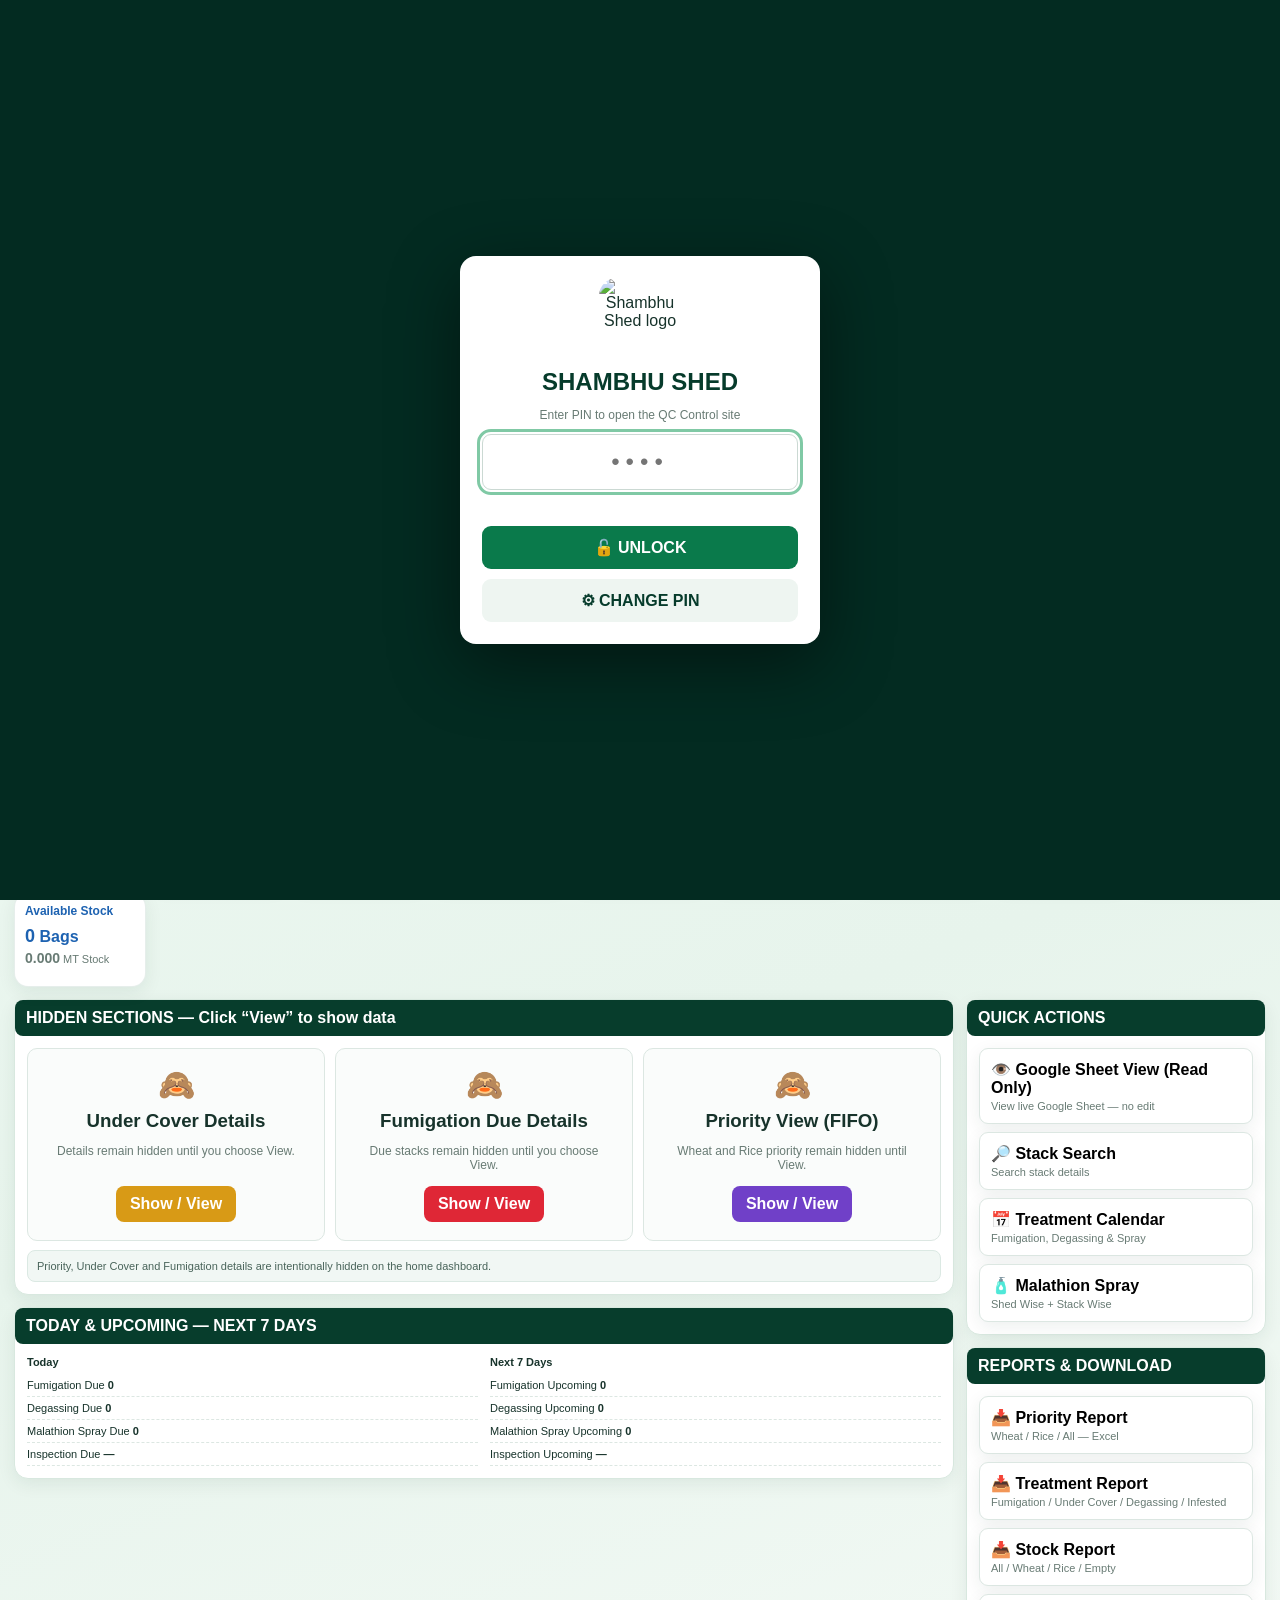
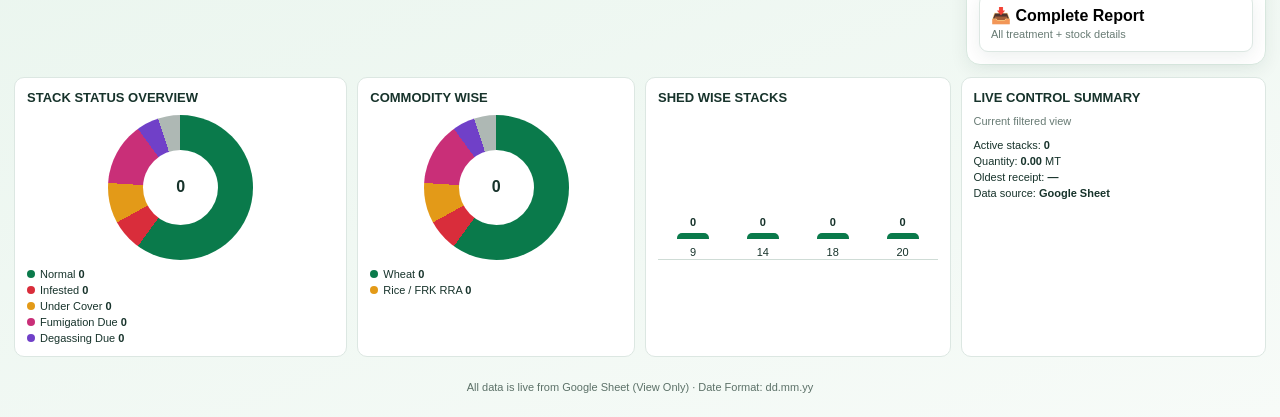
==== commit 4e9c6a54: "Add files via upload" ====
--- a/index.html
+++ b/index.html
@@ -701,6 +701,47 @@
 }
 @media(prefers-reduced-motion:reduce){.saved-moisture-focus .mo-saved-rmc-strip>div:nth-child(3) b{animation:none!important;opacity:1!important}}
 </style>
+<style id="note-pad-modern-style">
+.pending-work-panel .note-item{align-items:center;background:linear-gradient(135deg,#f7fbff,#fff);border:1px solid #d6e4f2;border-left:5px solid #2793c7;box-shadow:0 3px 10px #183b5510}
+.pending-work-panel .note-remarks{font-size:15px;font-weight:950;line-height:1.4;color:#1762a5;background:linear-gradient(90deg,#eaf5ff,#f4efff);border-radius:8px;padding:8px 10px;white-space:pre-wrap;word-break:break-word}
+.pending-work-panel .note-date{font-size:12px;font-weight:900;margin:0 0 6px}
+.pending-work-panel .note-date.overdue-date{color:#c51e32}
+.pending-work-panel .note-date.future-date{color:#07834d}
+.pending-work-panel .note-date.today-blink{color:#c51e32;animation:noteDueBlink .85s steps(2,start) infinite;font-weight:1000}
+@keyframes noteDueBlink{to{visibility:hidden}}
+.note-add-toggle{background:linear-gradient(100deg,#126b4b,#168c65)!important;color:#fff!important;border-radius:11px!important}
+.note-entry-panel{border-radius:14px!important;box-shadow:0 5px 18px #0b68401a}
+</style>
+
+<style id="shambhu-modern-polish">
+:root{--sh-card-shadow:0 5px 18px rgba(5,55,38,.075)}
+body{background:linear-gradient(180deg,#edf5f1 0,#f6f9f7 230px,#f3f7f5 100%)}
+.top.shambhu-responsive-header{box-shadow:0 5px 20px rgba(0,35,22,.16);border-bottom:3px solid #b5d8c6;position:relative}
+.content{max-width:1600px;margin-left:auto;margin-right:auto}
+.panel,.card,.kpi,.mobile-folder,.mo-report-card,.reportbtn,.quick button{box-shadow:var(--sh-card-shadow);transition:box-shadow .18s ease,transform .18s ease}
+.panel,.card{border:1px solid #d8e8df;border-radius:14px}
+.kpi{border-radius:14px!important;min-height:94px;border:1px solid rgba(12,93,60,.1)!important}
+.kpi .num{letter-spacing:-.5px}
+button,.pill,.tab{transition:filter .15s ease,transform .15s ease,box-shadow .15s ease}
+button:active,.pill:active,.tab:active{transform:translateY(1px)}
+button:focus-visible,input:focus-visible,select:focus-visible,textarea:focus-visible{outline:3px solid #80c9a5!important;outline-offset:2px}
+.table-wrap, .stack-table-wrap, .priority-table-wrap,.mo-table-wrap{border-radius:11px;scrollbar-width:thin;scrollbar-color:#9ab9a8 #edf4f0}
+table thead th{position:sticky;top:0;z-index:2}
+tbody tr:nth-child(even) td{background-color:rgba(242,248,244,.75)}
+.shambhu-header-tools{gap:7px}
+.cloud-sync-badge{display:inline-flex;align-items:center;gap:6px;padding:5px 9px;border-radius:999px;border:1px solid #cbded3;background:#f4faf6;color:#315847;font-size:10px;font-weight:900;white-space:nowrap;line-height:1.2}
+.cloud-sync-badge .sync-dot{width:7px;height:7px;border-radius:50%;background:#d39a28;box-shadow:0 0 0 3px rgba(211,154,40,.13);flex:0 0 auto}
+.cloud-sync-badge small{font-size:9px;font-weight:700;opacity:.75}
+.cloud-sync-badge.sync-ok{background:#e7f7ed;border-color:#a8d9ba;color:#14643a}.cloud-sync-badge.sync-ok .sync-dot{background:#16a34a;box-shadow:0 0 0 3px #16a34a22}
+.cloud-sync-badge.sync-pending{background:#fff7e6;border-color:#f0d18a;color:#8a5a08}.cloud-sync-badge.sync-pending .sync-dot{background:#e49b16;animation:syncPulse 1.2s infinite}
+.cloud-sync-badge.sync-offline{background:#fff0f0;border-color:#efb7b7;color:#a4262e}.cloud-sync-badge.sync-offline .sync-dot{background:#d92d3b}
+.cloud-sync-badge.sync-connecting .sync-dot{animation:syncPulse 1.2s infinite}
+@keyframes syncPulse{50%{opacity:.35;transform:scale(.8)}}
+@media(max-width:700px){.cloud-sync-badge{font-size:9px;padding:4px 7px}.cloud-sync-badge small{display:none}.shambhu-header-tools{gap:4px}.top.shambhu-responsive-header{box-shadow:0 3px 12px rgba(0,35,22,.14)}.panel,.card{border-radius:11px}.kpi{min-height:82px!important}}
+@media(max-width:390px){#cloudSyncText{max-width:76px;overflow:hidden;text-overflow:ellipsis}.cloud-sync-badge{gap:4px}}
+@media(prefers-reduced-motion:reduce){*,*::before,*::after{animation-duration:.01ms!important;animation-iteration-count:1!important;scroll-behavior:auto!important;transition:none!important}}
+</style>
+
 </head>
 <body>
 <div class="pin-screen" id="pinScreen">
@@ -761,7 +802,7 @@
     <button class="top-menu-btn" id="topMenuBtn" onclick="toggleTopMenu()" aria-label="Main menu" title="Main menu">☰</button>
     <button class="page-nav-btn" id="backBtn" onclick="goBackPage()" style="display:none">←</button>
     <button class="page-nav-btn" id="homeBtn" onclick="openPage('dashboard')" style="display:none">⌂</button>
-    <div class="shambhu-time-status"><span id="liveIndicator" class="live live-ok" aria-label="System online"></span><span id="today">--</span><i>|</i><span id="updated">--</span></div>
+    <div class="shambhu-time-status"><span id="liveIndicator" class="live live-ok" aria-label="System online"></span><span id="today">--</span><i>|</i><span id="updated">--</span></div><div id="cloudSyncBadge" class="cloud-sync-badge sync-connecting" role="status" aria-live="polite"><span class="sync-dot"></span><span id="cloudSyncText">Cloud Sync: Connecting</span><small id="cloudSyncTime"></small></div>
     <button id="installAppBtn" class="install-app-btn" onclick="installShambhuApp()" aria-label="Install app" title="Install app">⬇</button>
     <button id="alertBell" class="alert-bell" onclick="openPage('notepad')" aria-label="Alerts" title="Alerts">🔔<b id="alertCount">0</b></button>
     <button id="alertSoundBtn" class="alert-sound-mini" type="button" onclick="event.stopPropagation();toggleAlertMute()" title="Sound on/off" aria-label="Sound on/off">🔊</button>
@@ -879,6 +920,19 @@
 <script src="https://www.gstatic.com/firebasejs/10.14.1/firebase-app-compat.js"></script>
 <script src="https://www.gstatic.com/firebasejs/10.14.1/firebase-firestore-compat.js"></script>
 <script>
+(function(){
+ const badge=()=>document.getElementById('cloudSyncBadge');
+ window.setShambhuCloudSyncState=function(state,detail){
+  const b=badge(),t=document.getElementById('cloudSyncText'),tm=document.getElementById('cloudSyncTime');if(!b||!t)return;
+  b.classList.remove('sync-ok','sync-pending','sync-offline','sync-connecting');
+  const labels={ok:'Cloud Sync: Synced',pending:'Cloud Sync: Saving…',offline:'Cloud Sync: Offline',connecting:'Cloud Sync: Connecting'};
+  b.classList.add('sync-'+(labels[state]?state:'connecting'));t.textContent=labels[state]||labels.connecting;
+  if(tm)tm.textContent=detail|| (state==='ok'?new Date().toLocaleTimeString('en-IN',{hour:'2-digit',minute:'2-digit'}):'');
+ };
+ window.addEventListener('online',()=>window.setShambhuCloudSyncState('connecting'));
+ window.addEventListener('offline',()=>window.setShambhuCloudSyncState('offline'));
+ window.addEventListener('load',()=>window.setShambhuCloudSyncState(navigator.onLine?'connecting':'offline'));
+})();
 const CONFIG={SHEET_ID:"1igJ0rzEp3txMDdhjwjrMB5V9BkJcyjt74g1xWh3YSHo",SHEET_NAME:"Master Stock",GOOGLE_SHEET_URL:"https://docs.google.com/spreadsheets/d/1igJ0rzEp3txMDdhjwjrMB5V9BkJcyjt74g1xWh3YSHo/edit?usp=sharing",SHEDS:["9","14","18","20"],FUM_DAYS:30,MAL_DAYS:15};
 let rows=[],shedFilter="all",commodityFilter="all",currentPage=localStorage.getItem("shambhuCurrentPage")||"dashboard",loadedAt=null;
 const $=id=>document.getElementById(id);
@@ -923,8 +977,8 @@
 function renderAll(){if(currentPage==="dashboard")renderDashboard();else if(!(currentPage==="chemical"&&localStorage.getItem("shambhuChemicalFolder")==="ALPVolume"))renderPage(currentPage);updateWorkAlert();$("today").textContent=new Date().toLocaleDateString("en-GB").replaceAll("/",".");$("updated").textContent=new Date().toLocaleTimeString("en-IN",{hour:"2-digit",minute:"2-digit",hour12:true})}
 function renderDashboard(){const a=activeRows(), all=rows.filter(r=>qty(r)>0);$("kTotal").textContent=a.length;$("kWheat").textContent=a.filter(isWheat).length;$("kRice").textContent=a.filter(isRice).length;if($("ovTotal")){$("ovTotal").textContent=a.length;$("ovWheat").textContent=a.filter(isWheat).length;$("ovRice").textContent=a.filter(isRice).length;$("ovUnder").textContent=a.filter(underFlag).length;$("ovFum").textContent=a.filter(fumFlag).length;}$("kEmpty").textContent=filterRows(rows).filter(r=>qty(r)<=0).length;$("kUnder").textContent=a.filter(underFlag).length;$("kFum").textContent=a.filter(fumFlag).length;$("kDeg").textContent=a.filter(degFlag).length;$("kInf").textContent=a.filter(infestedFlag).length;$("kMal").textContent=a.filter(malDue).length;const availableBags=a.reduce((s,r)=>s+num(val(r,"Bags","Bags (Nos.)","No. of Bags")),0),availableMt=a.reduce((s,r)=>s+qty(r),0);if($("kAvailBags"))$("kAvailBags").textContent=Math.round(availableBags).toLocaleString("en-IN");if($("kAvailMt"))$("kAvailMt").textContent=availableMt.toFixed(3);$("donutTotal").textContent=a.length;$("commodityCenter").textContent=a.length;$("sumActive").textContent=a.length;$("sumQty").textContent=a.reduce((s,r)=>s+qty(r),0).toFixed(2);const ds=a.map(r=>parseDate(receipt(r))).filter(Boolean).sort((x,y)=>x-y);$("sumOldest").textContent=ds.length?dateText(ds[0]):"—";const statusData=[['Normal',a.filter(r=>!infestedFlag(r)&&!underFlag(r)&&!fumFlag(r)&&!degFlag(r)).length,'#0a7a4b'],['Infested',a.filter(infestedFlag).length,'#d92d3b'],['Under Cover',a.filter(underFlag).length,'#e39a18'],['Fumigation Due',a.filter(fumFlag).length,'#c92f78'],['Degassing Due',a.filter(degFlag).length,'#7040c8']];$("statusLegend").innerHTML=statusData.map(x=>`<div><span class="dot" style="background:${x[2]}"></span>${x[0]} <b>${x[1]}</b></div>`).join("");const w=a.filter(isWheat).length,ri=a.filter(isRice).length;$("commodityLegend").innerHTML=`<div><span class="dot" style="background:#0a7a4b"></span>Wheat <b>${w}</b></div><div><span class="dot" style="background:#e39a18"></span>Rice / FRK RRA <b>${ri}</b></div>`;const max=Math.max(1,...CONFIG.SHEDS.map(s=>a.filter(r=>shed(r)===s).length));$("shedBars").innerHTML=CONFIG.SHEDS.map(s=>{const n=a.filter(r=>shed(r)===s).length,h=Math.max(6,120*n/max);return `<div class="bar" style="height:${h}px"><b>${n}</b><small>${s}</small></div>`}).join("");const today=filterRows(rows).filter(r=>qty(r)>0);$("todayFum").textContent=today.filter(r=>fumFlag(r)&&dayDiff(lastFum(r))===CONFIG.FUM_DAYS).length;$("todayDeg").textContent=today.filter(r=>degFlag(r)&&dayDiff(val(r,"Fumigation Date"))===5).length;$("todayMal").textContent=today.filter(r=>malDue(r)&&dayDiff(malDate(r))===CONFIG.MAL_DAYS).length;$("todayIns").textContent="—";$("upFum").textContent=today.filter(r=>{const d=dayDiff(lastFum(r));return d!==null&&d>CONFIG.FUM_DAYS&&d<=CONFIG.FUM_DAYS+7}).length;$("upDeg").textContent=today.filter(r=>{const d=dayDiff(val(r,"Fumigation Date"));return d!==null&&d>=0&&d<5}).length;$("upMal").textContent=today.filter(r=>{const d=dayDiff(malDate(r));return d!==null&&d>=8&&d<CONFIG.MAL_DAYS}).length;$("upIns").textContent="—"}
 function table(title,head,body){const compact=/CURRENTLY UNDER COVER|FUMIGATION DUE/.test(String(title));return `<div class="panel ${compact?'stack-compact-panel':''}"><div class="panelhead">${title}</div><div class="tablewrap"><table class="${compact?'stack-compact-table':''}"><thead><tr>${head.map(h=>`<th>${h}</th>`).join("")}</tr></thead><tbody>${body||`<tr><td colspan="${head.length}" class="empty">No matching stack found.</td></tr>`}</tbody></table></div></div>`}
-function rowsHtml(a,kind){return a.map((r,i)=>{if(kind==='priority')return `<tr><td><b>${i+1}</b></td><td>${i+1}</td><td>${esc(shed(r))}</td><td><b>${esc(stack(r))}</b></td><td>${dateText(receipt(r))}</td><td>${esc(commodity(r))}</td><td>${qty(r).toFixed(3)}</td><td>A</td><td>${esc(val(r,'Remarks','Remarks.1'))}</td><td><button class="pill" onclick='showStack(${JSON.stringify(stack(r))})'>View</button></td></tr>`;if(kind==='under')return `<tr><td>${i+1}</td><td>${esc(shed(r))}</td><td><b>${esc(stack(r))}</b></td><td>${dateText(receipt(r))}</td><td>${esc(commodity(r))}</td><td>${dateText(val(r,'Fumigation Date','FumigationDate','Cover Date','Under Cover Date'))}</td></tr>`;if(kind==='fum')return `<tr><td>${i+1}</td><td>${esc(shed(r))}</td><td><b>${esc(stack(r))}</b></td><td>${dateText(receipt(r))}</td><td>${esc(commodity(r))}</td><td>${dateText(lastFum(r))}</td><td><b class="fum-days-blink">${dayDiff(lastFum(r))??'—'}</b></td></tr>`;if(kind==='deg')return `<tr><td>${i+1}</td><td>${esc(shed(r))}</td><td><b>${esc(stack(r))}</b></td><td>${esc(commodity(r))}</td><td>${dateText(val(r,'Fumigation Date'))}</td><td>${dateText(val(r,'Degassing Date'))}</td><td>${dayDiff(val(r,'Fumigation Date'))??'—'}</td><td><span class="badge due">DEGASSING DUE</span></td><td><button class="pill" onclick='showStack(${JSON.stringify(stack(r))})'>View</button></td></tr>`;if(kind==='infested')return `<tr><td>${i+1}</td><td>${esc(shed(r))}</td><td><b>${esc(stack(r))}</b></td><td>${dateText(receipt(r))}</td><td>${esc(commodity(r))}</td><td>${qty(r).toFixed(3)}</td><td>${esc(val(r,'Status'))}</td><td><span class="badge due">ATTENTION</span></td><td><button class="pill" onclick='showStack(${JSON.stringify(stack(r))})'>View</button></td></tr>`;if(kind==='mal')return `<tr><td>${i+1}</td><td><b>${esc(stack(r))}</b></td><td>${esc(shed(r))}</td><td>${esc(commodity(r))}</td><td>${dateText(malDate(r))||'—'}</td><td>${dateText(addDays(malDate(r),15))||'—'}</td><td>${malDate(r)?dayDiff(malDate(r)):'—'}</td><td><span class="badge ${malDue(r)?'due':'ok'}">${malDue(r)?'DUE':'OK'}</span></td><td><button class="pill" onclick='showStack(${JSON.stringify(stack(r))})'>View</button></td></tr>`;return ''}).join('')}
-function renderPage(page){const a=activeRows();let html='';if(page==='under')html=table('CURRENTLY UNDER COVER',['Sr No.','Shed','Stack','Receipt Date','Commodity','Fumigation Date'],rowsHtml(a.filter(underFlag),'under'));if(page==='fum')html=table('FUMIGATION DUE — MORE THAN 30 DAYS',['Sr No.','Shed','Stack','Receipt Date','Commodity','Last Fumigation','Days'],rowsHtml(a.filter(fumFlag),'fum'));if(page==='deg')html=table('DEGASSING DUE',['Sr No.','Shed','Stack','Commodity','Fumigation Date','Degassing Date','Days','Status','Action'],rowsHtml(a.filter(degFlag),'deg'));if(page==='infested')html=table('INFESTED / ATTENTION STACKS',['Sr No.','Shed','Stack','Receipt Date','Commodity','Qty (MT)','Status','Action'],rowsHtml(a.filter(infestedFlag),'infested'));if(page==='priority')html=priorityPage(a);if(page==='malathion')html=malPage(a);if(page==='search')html=searchPage();if(page==='reports')html=reportsPage();if(page==='moistureHistory')html=moistureHistoryPage();if(page==='moistureReports')html=moistureReportsPage();if(page==='calendar')html=calendarPage(a);if(page==='notepad')html=notepadPage(a);if(page==='mir')html=mirPage(a);$("dynamicPage").innerHTML=html;if(page==='mir')mirRestoreCurrentSelection()}
+function rowsHtml(a,kind){return a.map((r,i)=>{if(kind==='priority')return `<tr><td><b>${i+1}</b></td><td>${i+1}</td><td>${esc(shed(r))}</td><td><b>${esc(stack(r))}</b></td><td>${dateText(receipt(r))}</td><td>${esc(commodity(r))}</td><td>${qty(r).toFixed(3)}</td><td>A</td><td>${esc(val(r,'Remarks','Remarks.1'))}</td><td><button class="pill" onclick='showStack(${JSON.stringify(stack(r))})'>View</button></td></tr>`;if(kind==='under')return `<tr><td>${i+1}</td><td><b class="fum-days-blink">${dayDiff(val(r,'Fumigation Date','FumigationDate','Cover Date','Under Cover Date'))??'—'}</b></td><td><b>${esc(stack(r))}</b></td><td>${dateText(receipt(r))}</td><td>${esc(commodity(r))}</td><td>${dateText(val(r,'Fumigation Date','FumigationDate','Cover Date','Under Cover Date'))}</td></tr>`;if(kind==='fum')return `<tr><td>${i+1}</td><td>${esc(shed(r))}</td><td><b>${esc(stack(r))}</b></td><td>${dateText(receipt(r))}</td><td>${esc(commodity(r))}</td><td>${dateText(lastFum(r))}</td><td><b class="fum-days-blink">${dayDiff(lastFum(r))??'—'}</b></td></tr>`;if(kind==='deg')return `<tr><td>${i+1}</td><td>${esc(shed(r))}</td><td><b>${esc(stack(r))}</b></td><td>${esc(commodity(r))}</td><td>${dateText(val(r,'Fumigation Date'))}</td><td>${dateText(val(r,'Degassing Date'))}</td><td>${dayDiff(val(r,'Fumigation Date'))??'—'}</td><td><span class="badge due">DEGASSING DUE</span></td><td><button class="pill" onclick='showStack(${JSON.stringify(stack(r))})'>View</button></td></tr>`;if(kind==='infested')return `<tr><td>${i+1}</td><td>${esc(shed(r))}</td><td><b>${esc(stack(r))}</b></td><td>${dateText(receipt(r))}</td><td>${esc(commodity(r))}</td><td>${qty(r).toFixed(3)}</td><td>${esc(val(r,'Status'))}</td><td><span class="badge due">ATTENTION</span></td><td><button class="pill" onclick='showStack(${JSON.stringify(stack(r))})'>View</button></td></tr>`;if(kind==='mal')return `<tr><td>${i+1}</td><td><b>${esc(stack(r))}</b></td><td>${esc(shed(r))}</td><td>${esc(commodity(r))}</td><td>${dateText(malDate(r))||'—'}</td><td>${dateText(addDays(malDate(r),15))||'—'}</td><td>${malDate(r)?dayDiff(malDate(r)):'—'}</td><td><span class="badge ${malDue(r)?'due':'ok'}">${malDue(r)?'DUE':'OK'}</span></td><td><button class="pill" onclick='showStack(${JSON.stringify(stack(r))})'>View</button></td></tr>`;return ''}).join('')}
+function renderPage(page){const a=activeRows();let html='';if(page==='under')html=table('CURRENTLY UNDER COVER',['Sr No.','Days','Stack','Receipt Date','Commodity','Fumigation Date'],rowsHtml(a.filter(underFlag),'under'));if(page==='fum')html=table('FUMIGATION DUE — MORE THAN 30 DAYS',['Sr No.','Shed','Stack','Receipt Date','Commodity','Last Fumigation','Days'],rowsHtml(a.filter(fumFlag),'fum'));if(page==='deg')html=table('DEGASSING DUE',['Sr No.','Shed','Stack','Commodity','Fumigation Date','Degassing Date','Days','Status','Action'],rowsHtml(a.filter(degFlag),'deg'));if(page==='infested')html=table('INFESTED / ATTENTION STACKS',['Sr No.','Shed','Stack','Receipt Date','Commodity','Qty (MT)','Status','Action'],rowsHtml(a.filter(infestedFlag),'infested'));if(page==='priority')html=priorityPage(a);if(page==='malathion')html=malPage(a);if(page==='search')html=searchPage();if(page==='reports')html=reportsPage();if(page==='moistureHistory')html=moistureHistoryPage();if(page==='moistureReports')html=moistureReportsPage();if(page==='calendar')html=calendarPage(a);if(page==='notepad')html=notepadPage(a);if(page==='mir')html=mirPage(a);$("dynamicPage").innerHTML=html;if(page==='mir')mirRestoreCurrentSelection()}
 function priorityCropKey(r){const c=String(cropYearFromRow(r)||'').trim();const m=c.match(/(20\d{2})/);return m?Number(m[1]):9999;}
 function priorityCompare(x,y){const cy=priorityCropKey(x)-priorityCropKey(y);if(cy)return cy;return (parseDate(receipt(x))||new Date(8640000000000000))-(parseDate(receipt(y))||new Date(8640000000000000));}
 function priorityPage(a){const w=a.filter(isWheat).sort(priorityCompare);const r=a.filter(isRice).sort(priorityCompare);const selected=localStorage.getItem("shambhuPrioritySelection")||"wheat";return `<div class="panel"><div class="panelhead">PRIORITY VIEW (FIFO)</div><div class="group priority-tabs" style="margin-bottom:10px"><button class="pill ${selected==='wheat'?'active':''}" data-priority="wheat" onclick="priorityTab('wheat')">🌾 Wheat Priority</button><button class="pill ${selected==='rice'?'active':''}" data-priority="rice" onclick="priorityTab('rice')">🍚 Rice Priority</button><button class="pill ${selected==='all'?'active':''}" data-priority="all" onclick="priorityTab('all')">All Priority</button><button class="refresh" style="margin-left:auto" onclick="downloadPriority('all')">📥 Download All Priority – Excel</button></div><div id="priorityContent">${selected==='rice'?priorityTable(r,'Rice'):selected==='all'?(priorityTable(w,'Wheat')+priorityTable(r,'Rice')):priorityTable(w,'Wheat')}</div></div>`}
@@ -1411,7 +1465,7 @@
 }
 
 function calendarPage(a){const items=treatmentItems(a);return `<div class="panel"><div class="panelhead">TREATMENT CALENDAR</div><div class="smallmuted">Current due items based on the live Master Stock data.</div>${table('DUE / UPCOMING',['Type','Stack','Reference Date','Days'],items.map(x=>`<tr><td>${x[0]}</td><td><b>${esc(x[1])}</b></td><td>${dateText(x[2])}</td><td>${dayDiff(x[2])??'—'}</td></tr>`).join(''))}</div>`}
-function notepadPage(a){const notes=JSON.parse(localStorage.getItem('shambhuWorkNotes')||'[]');const items=treatmentItems(a);const draft=localStorage.getItem('shambhuWorkNoteDraft')||'';return `<div class="panel notepad-shell" style="display:none!important"></div><div class="notes-grid"><div class="panel pending-work-panel"><div class="panelhead">📝 NOTE PAD <span style="font-size:11px;font-weight:800;opacity:.9">• PENDING WORK</span></div><div id="noteList">${renderNoteListHtml(notes,items)}</div></div><button class="panelhead note-add-toggle" onclick="toggleNoteEntryPanel()">➕ ADD WORK / NOTE <span id="note-add-arrow">▶</span></button><div class="panel note-entry-panel" id="noteEntryPanel" style="display:none"><div class="panelhead">➕ ADD WORK / NOTE</div><div class="notification-permission"><button class="pill" onclick="enableWorkNotifications()">🔔 Enable Notification + Sound</button><span id="notificationState" class="smallmuted"></span></div><div class="note-form"><label>DATE</label><input id="noteDate" type="date" value="${new Date().toISOString().slice(0,10)}"><label class="remarks-label">REMARKS</label><textarea id="noteText" placeholder="Yahan poora kaam, stack number, treatment, inspection ya remarks detail me likhein...">${esc(draft)}</textarea><button class="refresh" style="margin:0" onclick="saveWorkNote()">💾 SAVE NOTE</button></div></div></div>`}
+function notepadPage(a){const notes=JSON.parse(localStorage.getItem('shambhuWorkNotes')||'[]');const items=treatmentItems(a);const draft='';return `<div class="panel notepad-shell" style="display:none!important"></div><div class="notes-grid"><div class="panel pending-work-panel"><div class="panelhead">📝 NOTE PAD <span style="font-size:11px;font-weight:800;opacity:.9">• PENDING NOTES</span></div><div id="noteList">${renderNoteListHtml(notes,items)}</div></div><button class="panelhead note-add-toggle" onclick="toggleNoteEntryPanel()">➕ ADD NOTE <span id="note-add-arrow">▶</span></button><div class="panel note-entry-panel" id="noteEntryPanel" style="display:none"><div class="panelhead">➕ ADD NOTE</div><div class="notification-permission"><button class="pill" onclick="enableWorkNotifications()">🔔 Enable Notification + Sound</button><span id="notificationState" class="smallmuted"></span></div><div class="note-form"><label>DATE</label><input id="noteDate" type="date" value="${new Date().toISOString().slice(0,10)}"><label class="remarks-label">REMARKS</label><textarea id="noteText" placeholder="Yahan poora kaam, stack number, treatment, inspection ya remarks detail me likhein...">${esc(draft)}</textarea><button class="refresh" style="margin:0" onclick="saveWorkNote()">💾 SAVE NOTE</button></div></div></div>`}
 function renderNoteListHtml(notes,items){
   const out=[];
   const degItems=items.filter(x=>x[0]==='Degassing Due');
@@ -1428,7 +1482,7 @@
     const d=parseDate(n.date),today=new Date();today.setHours(0,0,0,0);
     const cls=d&&d<today?'overdue':d&&d.getTime()===today.getTime()?'today':'';
     const nid=String(n.id||'').replace(/'/g,"\\'"); const actions=n.mirInfested?`<div class="note-actions"><button class="note-icon done" title="Done" aria-label="Done" onclick="mirFumigationDone('${String(n.mirKey).replace(/'/g,"\\'")}')">✓</button></div>`:(n.auto?'':`<div class="note-actions"><button class="note-icon" title="Copy" aria-label="Copy" onclick="copyWorkNote('${nid}')">📋</button><button class="note-icon done" title="Done" aria-label="Done" onclick="completeWorkNote('${nid}')">✓</button><button class="note-icon" title="Edit" aria-label="Edit" onclick="editWorkNote('${nid}')">✎</button><button class="note-icon delete" title="Delete" aria-label="Delete" onclick="deleteWorkNote('${nid}')">🗑</button></div>`);
-    return `<div class="note-item ${cls}"><div><b>📝 ${esc(n.title||'Work')}</b><div class="smallmuted">📅 ${dateText(n.date)} · ${esc(n.text||'')}</div></div>${actions}</div>`;
+    const dateCls=d&&d.getTime()===today.getTime()?'today-blink':d&&d<today?'overdue-date':'future-date'; return `<div class="note-item ${cls}"><div><div class="note-date ${dateCls}">📅 ${dateText(n.date)}</div><div class="note-remarks">${esc(n.text||'')}</div></div>${actions}</div>`;
   }).join('')
 }
 function toggleNoteEntryPanel(force){const box=$('noteEntryPanel'),arrow=$('note-add-arrow');if(!box)return;const open=force===true?true:force===false?false:box.style.display==='none';box.style.display=open?'block':'none';if(arrow)arrow.textContent=open?'▼':'▶';if(open){const ta=$('noteText');if(ta)ta.focus();}}
@@ -1928,7 +1982,7 @@
 /* Moisture Active is deliberately NOT synced as one large document.
    Each stack gets its own Firestore document so two phones can update
    different stacks without overwriting each other. */
-const SHAMBHU_SHARED_KEYS=['shambhuMoistureHistory','shambhuWorkNotes','shambhuChemicalRegisterV1','shambhuALPOverridesV1','shambhuALPEditingV1','shambhuDeltaOverridesV1','shambhuMalathionLocksV1','shambhuMIRDataV1','shambhuALPStackWeightsV1'];
+const SHAMBHU_SHARED_KEYS=['shambhuMoistureHistory','shambhuWorkNotes','shambhuChemicalRegisterV1','shambhuALPOverridesV1','shambhuALPEditingV1','shambhuDeltaOverridesV1','shambhuMalathionLocksV1','shambhuMIRDataV1','shambhuALPStackWeightsV1','fciChemicalStackEntries_v2'];
 const SHAMBHU_CLIENT_ID=(()=>{let x=localStorage.getItem('shambhuSyncClientId');if(!x){x='c_'+Date.now()+'_'+Math.random().toString(36).slice(2);localStorage.setItem('shambhuSyncClientId',x)}return x})();
 let shambhuFirebaseReady=false,shambhuFirebaseBusy=false,shambhuSharedUnsub=null,shambhuMoistureUnsub=null;
 const shambhuPendingShared=new Map(),shambhuSharedRev=new Map(),shambhuMoistureRev=new Map();
@@ -1942,12 +1996,13 @@
     if(!firebase.apps.length)firebase.initializeApp(SHAMBHU_FIREBASE_CONFIG);
     window.shambhuDB=firebase.firestore();
     try{shambhuDB.settings({experimentalForceLongPolling:true,useFetchStreams:false});}catch(e){}
-    shambhuFirebaseReady=true;
+    shambhuFirebaseReady=true; if(window.setShambhuCloudSyncState)window.setShambhuCloudSyncState(navigator.onLine?"connecting":"offline");
 
     /* Shared non-moisture data keeps timestamped whole-key sync. */
     const sharedRef=shambhuDB.collection('shambhuSync').doc('shared');
     let sharedFirst=true;
     shambhuSharedUnsub=sharedRef.onSnapshot(async snap=>{
+      if(window.setShambhuCloudSyncState)window.setShambhuCloudSyncState('ok');
       const remote=snap.exists?(snap.data()||{}):{};
       if(sharedFirst){
         sharedFirst=false;
@@ -1964,7 +2019,7 @@
       shambhuFirebaseBusy=true;
       try{SHAMBHU_SHARED_KEYS.forEach(k=>{if(remote[k]===undefined)return;const d=shambhuDecode(String(remote[k])),lr=shambhuSharedRev.get(k)||0,p=shambhuPendingShared.get(k);if(p&&d.ts<p.ts)return;if(d.ts&&d.ts<lr)return;if(d.value===null)localStorage.removeItem(k);else localStorage.setItem(k,String(d.value));shambhuSharedRev.set(k,d.ts||Date.now());if(p&&d.ts>=p.ts)shambhuPendingShared.delete(k)});shambhuRefreshUI();}
       finally{shambhuFirebaseBusy=false}
-    },e=>console.warn('Firebase shared listener:',e));
+    },e=>{if(window.setShambhuCloudSyncState)window.setShambhuCloudSyncState('offline');console.warn('Firebase shared listener:',e)});
 
     /* Per-stack moisture listener. */
     shambhuKnownMoisture=JSON.parse(localStorage.getItem('shambhuMoistureActive')||'{}');
@@ -1997,8 +2052,8 @@
     window.shambhuFirebaseSyncNow=()=>{SHAMBHU_SHARED_KEYS.forEach(k=>shambhuFirebasePushShared(k,localStorage.getItem(k)));const a=JSON.parse(localStorage.getItem('shambhuMoistureActive')||'{}');Object.keys(a).forEach(st=>shambhuFirebasePushMoistureStack(st,a[st]))};
   }catch(e){console.warn('Firebase init failed:',e)}
 }
-async function shambhuFirebasePushShared(key,value){if(!shambhuFirebaseReady||!SHAMBHU_SHARED_KEYS.includes(key))return;const ts=Date.now();shambhuSharedRev.set(key,ts);shambhuPendingShared.set(key,{value,ts});try{const data={};data[key]=shambhuEncode(value,ts);await shambhuDB.collection('shambhuSync').doc('shared').set(data,{merge:true});const p=shambhuPendingShared.get(key);if(p&&p.ts===ts)shambhuPendingShared.delete(key)}catch(e){console.warn('Firebase shared write failed:',e)}}
-async function shambhuFirebasePushMoistureStack(stack,record){if(!shambhuFirebaseReady||!stack)return;const id='stack_'+String(stack);const ts=Date.now();shambhuMoistureRev.set(id,ts);shambhuMoistureRev.set(id+'_pending',ts);try{await shambhuDB.collection('shambhuMoistureStacks').doc(id).set({record:JSON.stringify(record),ts,client:SHAMBHU_CLIENT_ID,deleted:false},{merge:true});if(shambhuMoistureRev.get(id+'_pending')===ts)shambhuMoistureRev.delete(id+'_pending')}catch(e){console.warn('Firebase moisture stack write failed:',e)}}
+async function shambhuFirebasePushShared(key,value){if(!shambhuFirebaseReady||!SHAMBHU_SHARED_KEYS.includes(key))return;if(window.setShambhuCloudSyncState)window.setShambhuCloudSyncState('pending');const ts=Date.now();shambhuSharedRev.set(key,ts);shambhuPendingShared.set(key,{value,ts});try{const data={};data[key]=shambhuEncode(value,ts);await shambhuDB.collection('shambhuSync').doc('shared').set(data,{merge:true});const p=shambhuPendingShared.get(key);if(p&&p.ts===ts)shambhuPendingShared.delete(key);if(window.setShambhuCloudSyncState&&!shambhuPendingShared.size)window.setShambhuCloudSyncState('ok')}catch(e){if(window.setShambhuCloudSyncState)window.setShambhuCloudSyncState('offline');console.warn('Firebase shared write failed:',e)}}
+async function shambhuFirebasePushMoistureStack(stack,record){if(!shambhuFirebaseReady||!stack)return;if(window.setShambhuCloudSyncState)window.setShambhuCloudSyncState('pending');const id='stack_'+String(stack);const ts=Date.now();shambhuMoistureRev.set(id,ts);shambhuMoistureRev.set(id+'_pending',ts);try{await shambhuDB.collection('shambhuMoistureStacks').doc(id).set({record:JSON.stringify(record),ts,client:SHAMBHU_CLIENT_ID,deleted:false},{merge:true});if(shambhuMoistureRev.get(id+'_pending')===ts)shambhuMoistureRev.delete(id+'_pending');if(window.setShambhuCloudSyncState&&!shambhuPendingShared.size)window.setShambhuCloudSyncState('ok')}catch(e){if(window.setShambhuCloudSyncState)window.setShambhuCloudSyncState('offline');console.warn('Firebase moisture stack write failed:',e)}}
 async function shambhuFirebaseDeleteMoistureStack(stack){if(!shambhuFirebaseReady||!stack)return;const id='stack_'+String(stack),ts=Date.now();shambhuMoistureRev.set(id,ts);shambhuMoistureRev.set(id+'_pending',ts);try{await shambhuDB.collection('shambhuMoistureStacks').doc(id).set({record:null,ts,client:SHAMBHU_CLIENT_ID,deleted:true},{merge:true})}catch(e){console.warn('Firebase moisture stack delete failed:',e)}}
 (function installFirebaseStorageSync(){
   const origSet=Storage.prototype.setItem,origRemove=Storage.prototype.removeItem;
@@ -2280,7 +2335,7 @@
 
 <script id="new-alp-volume-isolated-page">
 (function(){
-  const ALP_VOLUME_HTML = new TextDecoder().decode(Uint8Array.from(atob("[base64]/[base64]/[base64]/[base64]/[base64]/TnVtYmVyKHgudm9sdW1lKTpzdGFja1ZvbHVtZSh4LmJhZ3MseC5sZW5ndGg/P24oJ2FscEwnKSx4LmJyZWFkdGg/[base64]/J1N0YWNrIGVudHJpZXMgc2F2ZWQuIFNlbGVjdCBTaG93IEZ1bWlnYXRpb24gU3RhY2tzIHRvIHZpZXcuJzooIXNlbGVjdGVkRGF0ZT8nU2VsZWN0IGEgZGF0ZSB0byB2aWV3IHRoYXQgZGF54oCZcyBmdW1pZ2F0aW9uIGRldGFpbHMuJzooZW50cmllcy5sZW5ndGg/[base64]/[base64]/PzA7Y29uc3Qgbj1OdW1iZXIoU3RyaW5nKHYpLnJlcGxhY2UoLywvZywnJykpO3JldHVybiBOdW1iZXIuaXNGaW5pdGUobik/bjowfQpmdW5jdGlvbiBlbnRyeUFMUChlKXtjb25zdCB2PWUuYWxwPz9lLmFscEtnPz9lLmFscFVzZWQ/P2UuY2hlbWljYWxLZz8/[base64]/[base64]/[base64]/TnVtYmVyKGUudm9sdW1lKTpzdGFja1ZvbHVtZShlLmJhZ3MsZS5sZW5ndGg/P24oJ2FscEwnKSxlLmJyZWFkdGg/[base64]/[base64]/[base64]/[base64]/Y2xlYW5OdW1iZXIodmFsc1toZWFkZXJJbmRleGVzLnF0eV0pOjA7CiAgICBjb25zdCBjb21tb2RpdHk9aGVhZGVySW5kZXhlcy5jb21tb2RpdHk+PTA/[base64]/XGR7MSw0fVxzKlsvLV1ccypcZHsxLDR9W0EtWmEtel0/[base64]/[base64]/TnVtYmVyKGUudm9sdW1lKTpzdGFja1ZvbHVtZShlLmJhZ3MsZS5sZW5ndGg/P24oJ2FscEwnKSxlLmJyZWFkdGg/[base64]/[base64]/OixcZHszfSk/[base64]"), c=>c.charCodeAt(0)));
+  const ALP_VOLUME_HTML = new TextDecoder().decode(Uint8Array.from(atob("[base64]/[base64]/J2NoZWNrZWQnOicnfT48c3Bhbj48Yj4ke28uc3RhY2tOb308L2I+IMK3ICR7by5jb21tb2RpdHl9IMK3IEJhZ3MgJHtmbXQoby5iYWdzLDApfSDCtyBRdHkgJHtmbXQoby5xdHksMyl9JHtvLmRhdGU/[base64]/[base64]/[base64]/[base64]/bignYWxwTCcpLGUuYnJlYWR0aD8/[base64]/[base64]/[base64]/J05vIHN0YWNrIGRldGFpbHMgYWRkZWQuJzooIWRldGFpbHNPcGVuPydTdGFjayBlbnRyaWVzIHNhdmVkLiBTZWxlY3QgU2hvdyBGdW1pZ2F0aW9uIFN0YWNrcyB0byB2aWV3Lic6KCFzZWxlY3RlZERhdGU/[base64]/Jyc6YCR7ZC5nZXRGdWxsWWVhcigpfS0ke1N0cmluZyhkLmdldE1vbnRoKCkrMSkucGFkU3RhcnQoMiwnMCcpfS0ke1N0cmluZyhkLmdldERhdGUoKSkucGFkU3RhcnQoMiwnMCcpfWA7Cn0KZnVuY3Rpb24gZW50cnlRdHkoZSl7Y29uc3Qgdj1lLnF0eT8/ZS5xdWFudGl0eT8/ZS5xdHlNVD8/ZS5xdWFudGl0eU1UPz8wO2NvbnN0IG49TnVtYmVyKFN0cmluZyh2KS5yZXBsYWNlKC8sL2csJycpKTtyZXR1cm4gTnVtYmVyLmlzRmluaXRlKG4pP246MH0KZnVuY3Rpb24gZW50cnlBTFAoZSl7Y29uc3Qgdj1lLmFscD8/ZS5hbHBLZz8/ZS5hbHBVc2VkPz9lLmNoZW1pY2FsS2c/PzA7Y29uc3Qgbj1OdW1iZXIoU3RyaW5nKHYpLnJlcGxhY2UoLywvZywnJykpO3JldHVybiBOdW1iZXIuaXNGaW5pdGUobik/[base64]/[base64]/[base64]/[base64]/JykpcmV0dXJuOwogICBjb25zdCBhc2s9KGxhYmVsLGN1cnJlbnQpPT5wcm9tcHQobGFiZWwsU3RyaW5nKGN1cnJlbnQ/[base64]/J1doZWF0JzpuZXdDb21tb2RpdHkudHJpbSgpLnRvTG93ZXJDYXNlKCk9PT0ncmljZSc/[base64]/bignYWxwTCcpLGVudHJ5LmJyZWFkdGg/P24oJ2FscFcnKSk7CiAgIGNvbnN0IG5ld1ZvbHVtZT1hc2soJ1ZvbHVtZSAobcKzKScsTnVtYmVyLmlzRmluaXRlKG9sZFZvbCk/[base64]/[base64]/[base64]/KVxiL2lnLCcnKS50cmltKCk7CiAgIGNvbnN0IG09eC5tYXRjaCgvLT9cZCsoPzpcLlxkKyk/Lyk7cmV0dXJuIG0/TnVtYmVyKG1bMF0pOk5hTjsKICB9OwogIGNvbnN0IGNsZWFuU3RhY2s9dmFsdWU9PlN0cmluZyh2YWx1ZXx8JycpLnRyaW0oKS5yZXBsYWNlKC9eWyciXXxbJyJdJC9nLCcnKS5yZXBsYWNlKC9ccysvZywnJykucmVwbGFjZSgvXig/OnN0YWNrfHN0a3xub3xudW1iZXIpWzojLV0/[base64]/[base64]/[base64]/[base64]/[base64]"), c=>c.charCodeAt(0)));
   function mountALPVolumeFrame(){const frame=document.getElementById('alpVolumeFrame');if(frame && !frame.dataset.loaded){frame.srcdoc=ALP_VOLUME_HTML;frame.dataset.loaded='1';}}
   window.mountALPVolumeFrame=mountALPVolumeFrame;
 })();
@@ -2945,6 +3000,8 @@
  to{transform:translateY(-1px);text-shadow:0 1px 0 #fff,1px 1px 0 #222,2px 2px 0 #111,0 0 4px rgba(0,0,0,.4)}
 }
 </style>
+
+
 </body>
 <style id="alp-few-heavy-final-fix">
 .stack-item.stack-weight-toggle.weight-few em{background:#e7f7ec!important;color:#168a45!important;border:1px solid #9bd3ad!important}
